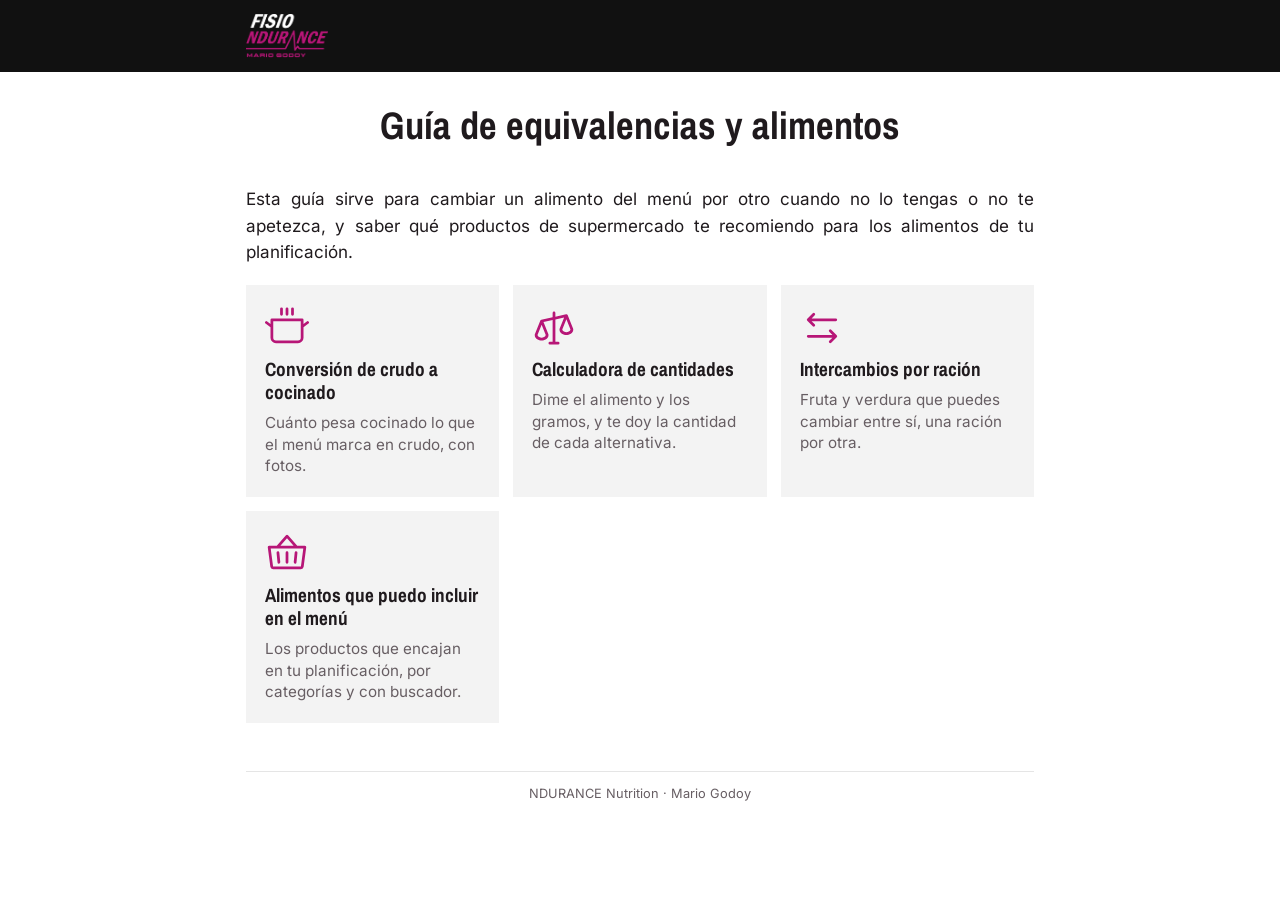
==== alimentos/index.html @ d3409ac0 "Actualiza las guias" ====
<!DOCTYPE html>
<html lang="es">
<head>
<meta charset="utf-8">
<meta name="viewport" content="width=device-width, initial-scale=1">
<meta name="robots" content="noindex, nofollow">
<title>Guía de equivalencias y alimentos | NDURANCE Nutrition</title>
<link rel="stylesheet" href="brand.css">
</head>
<body>
<header class="franja">
  <div class="franja-interior"><img src="img/wordmark-dark.png" alt="FisioNdurance, Mario Godoy"></div>
</header>
<div class="pagina">
  <section class="portada">
    <h1>Guía de equivalencias y alimentos</h1>
    
    <p class="portada-pie">NDURANCE Nutrition · Mario Godoy</p>
  </section>
  <header class="cabecera">
    <h1>Guía de equivalencias y alimentos</h1>
    
  </header>
  <main class="contenido">
<div class="preambulo"><p>Esta guía sirve para cambiar un alimento del menú por otro cuando no lo tengas o no te apetezca, y saber qué productos de supermercado te recomiendo para los alimentos de tu planificación.</p>
</div><nav class="tarjetas-secciones" aria-label="Secciones" data-secciones><button type="button" class="tarjeta-seccion" data-seccion="seccion-1" aria-pressed="false"><span class="tarjeta-icono"><svg aria-hidden="true" xmlns="http://www.w3.org/2000/svg" viewBox="0 0 256 256" fill="currentColor"><path d="M88,48V16a8,8,0,0,1,16,0V48a8,8,0,0,1-16,0Zm40,8a8,8,0,0,0,8-8V16a8,8,0,0,0-16,0V48A8,8,0,0,0,128,56Zm32,0a8,8,0,0,0,8-8V16a8,8,0,0,0-16,0V48A8,8,0,0,0,160,56Zm92.8,46.4L224,124v60a32,32,0,0,1-32,32H64a32,32,0,0,1-32-32V124L3.2,102.4a8,8,0,0,1,9.6-12.8L32,104V80a8,8,0,0,1,8-8H216a8,8,0,0,1,8,8v24l19.2-14.4a8,8,0,0,1,9.6,12.8ZM208,88H48v96a16,16,0,0,0,16,16H192a16,16,0,0,0,16-16Z"/></svg></span><span class="tarjeta-titulo">Conversión de crudo a cocinado</span><span class="tarjeta-descripcion">Cuánto pesa cocinado lo que el menú marca en crudo, con fotos.</span></button><button type="button" class="tarjeta-seccion" data-seccion="seccion-2" aria-pressed="false"><span class="tarjeta-icono"><svg aria-hidden="true" xmlns="http://www.w3.org/2000/svg" viewBox="0 0 256 256" fill="currentColor"><path d="M239.43,133l-32-80h0a8,8,0,0,0-9.16-4.84L136,62V40a8,8,0,0,0-16,0V65.58L54.26,80.19A8,8,0,0,0,48.57,85h0v.06L16.57,165a7.92,7.92,0,0,0-.57,3c0,23.31,24.54,32,40,32s40-8.69,40-32a7.92,7.92,0,0,0-.57-3L66.92,93.77,120,82V208H104a8,8,0,0,0,0,16h48a8,8,0,0,0,0-16H136V78.42L187,67.1,160.57,133a7.92,7.92,0,0,0-.57,3c0,23.31,24.54,32,40,32s40-8.69,40-32A7.92,7.92,0,0,0,239.43,133ZM56,184c-7.53,0-22.76-3.61-23.93-14.64L56,109.54l23.93,59.82C78.76,180.39,63.53,184,56,184Zm144-32c-7.53,0-22.76-3.61-23.93-14.64L200,77.54l23.93,59.82C222.76,148.39,207.53,152,200,152Z"/></svg></span><span class="tarjeta-titulo">Calculadora de cantidades</span><span class="tarjeta-descripcion">Dime el alimento y los gramos, y te doy la cantidad de cada alternativa.</span></button><button type="button" class="tarjeta-seccion" data-seccion="seccion-3" aria-pressed="false"><span class="tarjeta-icono"><svg aria-hidden="true" xmlns="http://www.w3.org/2000/svg" viewBox="0 0 256 256" fill="currentColor"><path d="M213.66,181.66l-32,32a8,8,0,0,1-11.32-11.32L188.69,184H48a8,8,0,0,1,0-16H188.69l-18.35-18.34a8,8,0,0,1,11.32-11.32l32,32A8,8,0,0,1,213.66,181.66Zm-139.32-64a8,8,0,0,0,11.32-11.32L67.31,88H208a8,8,0,0,0,0-16H67.31L85.66,53.66A8,8,0,0,0,74.34,42.34l-32,32a8,8,0,0,0,0,11.32Z"/></svg></span><span class="tarjeta-titulo">Intercambios por ración</span><span class="tarjeta-descripcion">Fruta y verdura que puedes cambiar entre sí, una ración por otra.</span></button><button type="button" class="tarjeta-seccion" data-seccion="seccion-4" aria-pressed="false"><span class="tarjeta-icono"><svg aria-hidden="true" xmlns="http://www.w3.org/2000/svg" viewBox="0 0 256 256" fill="currentColor"><path d="M136,120v56a8,8,0,0,1-16,0V120a8,8,0,0,1,16,0Zm36.84-.8-5.6,56A8,8,0,0,0,174.4,184a7.32,7.32,0,0,0,.81,0,8,8,0,0,0,7.95-7.2l5.6-56a8,8,0,0,0-15.92-1.6Zm-89.68,0a8,8,0,0,0-15.92,1.6l5.6,56a8,8,0,0,0,8,7.2,7.32,7.32,0,0,0,.81,0,8,8,0,0,0,7.16-8.76ZM239.93,89.06,224.86,202.12A16.06,16.06,0,0,1,209,216H47a16.06,16.06,0,0,1-15.86-13.88L16.07,89.06A8,8,0,0,1,24,80H68.37L122,18.73a8,8,0,0,1,12,0L187.63,80H232a8,8,0,0,1,7.93,9.06ZM89.63,80h76.74L128,36.15ZM222.86,96H33.14L47,200H209Z"/></svg></span><span class="tarjeta-titulo">Alimentos que puedo incluir en el menú</span><span class="tarjeta-descripcion">Los productos que encajan en tu planificación, por categorías y con buscador.</span></button></nav><section class="seccion" id="seccion-1"><h2>Conversión de crudo a cocinado</h2>
<p>Las cantidades que aparecen en tu planificación son en crudo salvo que se indique lo contrario. Si pesas el alimento ya cocinado, multiplica por el factor correspondiente.</p>
<div class="conversion"><article class="conversion-card"><h3>Arroz</h3><div class="conversion-fila"><figure><img src="img/conv-arroz-crudo.png" alt="Arroz en crudo" loading="lazy"><figcaption>En crudo<strong>100 g</strong></figcaption></figure><span class="conversion-factor">x 3</span><figure><img src="img/conv-arroz-cocinado.png" alt="Arroz cocinado" loading="lazy"><figcaption>Cocinado<strong>300 g</strong></figcaption></figure></div></article><article class="conversion-card"><h3>Pasta</h3><div class="conversion-fila"><figure><img src="img/conv-pasta-crudo.png" alt="Pasta en crudo" loading="lazy"><figcaption>En crudo<strong>100 g</strong></figcaption></figure><span class="conversion-factor">x 2,5</span><figure><img src="img/conv-pasta-cocinado.png" alt="Pasta cocinado" loading="lazy"><figcaption>Cocinado<strong>250 g</strong></figcaption></figure></div></article><article class="conversion-card"><h3>Patatas</h3><div class="conversion-fila"><figure><img src="img/conv-patatas-crudo.png" alt="Patatas en crudo" loading="lazy"><figcaption>En crudo<strong>100 g</strong></figcaption></figure><span class="conversion-factor">x 1</span><figure><img src="img/conv-patatas-cocinado.png" alt="Patatas cocinado" loading="lazy"><figcaption>Cocinado<strong>100 g</strong></figcaption></figure></div></article><article class="conversion-card"><h3>Carne</h3><div class="conversion-fila"><figure><img src="img/conv-carne-crudo.png" alt="Carne en crudo" loading="lazy"><figcaption>En crudo<strong>100 g</strong></figcaption></figure><span class="conversion-factor">x 0,8</span><figure><img src="img/conv-carne-cocinado.png" alt="Carne cocinado" loading="lazy"><figcaption>Cocinado<strong>80 g</strong></figcaption></figure></div></article><article class="conversion-card"><h3>Legumbres</h3><div class="conversion-fila"><figure><img src="img/conv-legumbres-crudo.png" alt="Legumbres en crudo" loading="lazy"><figcaption>En crudo<strong>100 g</strong></figcaption></figure><span class="conversion-factor">x 3</span><figure><img src="img/conv-legumbres-cocinado.png" alt="Legumbres cocinado" loading="lazy"><figcaption>Cocinado<strong>300 g</strong></figcaption></figure></div></article><article class="conversion-card"><h3>Pescado</h3><div class="conversion-fila"><figure><img src="img/conv-pescado-crudo.png" alt="Pescado en crudo" loading="lazy"><figcaption>En crudo<strong>100 g</strong></figcaption></figure><span class="conversion-factor">x 0,85</span><figure><img src="img/conv-pescado-cocinado.png" alt="Pescado cocinado" loading="lazy"><figcaption>Cocinado<strong>85 g</strong></figcaption></figure></div></article></div>
<h3>Formatos de arroz que ya vienen medidos</h3>
<div class="productos">
<figure class="producto"><img class="producto-foto" src="img/image96.png" alt="Tortitas de arroz o maíz"><figcaption>4 tortitas de arroz o maíz = 30 g de arroz</figcaption></figure>
<figure class="producto"><img class="producto-foto" src="img/image21.png" alt="Vasito de arroz precocido"><figcaption>1 vasito = 55 g de arroz en seco</figcaption></figure>
<figure class="producto"><img class="producto-foto" src="img/image83.png" alt="Sobre de arroz"><figcaption>1 sobre = 60 g de arroz en seco</figcaption></figure>
</div>

<p class="volver"><a href="#" data-volver>Volver al inicio</a></p></section><section class="seccion" id="seccion-2"><h2>Calculadora de cantidades</h2>
<p>Si no te apetece o no tienes algún alimento de una comida de tu plan, aquí puedes intercambiarlo por otra opción. Debes poner ese alimento y sus gramos. Te saldrá cuánto necesitas de cada alternativa para que aporte lo mismo.</p>
<p class="solo-pantalla">Escribe el alimento que marca tu menú y elígelo de la lista.</p>

<div class="equivalencias solo-pantalla" data-equivalencias><noscript>La calculadora necesita JavaScript activado en el navegador.</noscript></div>
<p class="solo-impresion">La calculadora solo funciona en la versión web de esta guía.</p>

<p class="volver"><a href="#" data-volver>Volver al inicio</a></p></section><section class="seccion" id="seccion-3"><h2>Intercambios por ración</h2>
<p>Si en tu planificación aparece fruta o verdura, puedes cambiarla por cualquier otra de su lista, ración por ración, la misma cantidad.</p>
<div class="banda">Frutas</div>

<p>Prioriza variedad y fruta de temporada.</p>
<ul class="etiquetas"><li>Manzana</li><li>Pera</li><li>Naranja</li><li>Mandarina</li><li>Plátano</li><li>Kiwi</li><li>Melocotón</li><li>Nectarina</li><li>Ciruelas</li><li>Fresas</li><li>Arándanos</li><li>Frambuesas</li><li>Moras</li><li>Cerezas</li><li>Uvas</li><li>Sandía</li><li>Melón</li><li>Piña</li><li>Mango</li><li>Papaya</li><li>Higos frescos</li><li>Granada</li><li>Caqui</li><li>Guayaba</li><li>Frutos rojos</li><li>Arándanos</li><li>Frambuesas</li><li>Moras</li></ul>
<div class="banda">Verduras y hortalizas</div>

<p>Valen frescas o congeladas.</p>
<ul class="etiquetas"><li>Espinacas</li><li>Acelgas</li><li>Brócoli</li><li>Coliflor</li><li>Judías verdes</li><li>Calabacín</li><li>Berenjena</li><li>Pimiento rojo</li><li>Pimiento verde</li><li>Tomate</li><li>Cebolla</li><li>Zanahoria</li><li>Espárragos</li><li>Alcachofas</li><li>Champiñones</li><li>Setas</li><li>Pepino</li><li>Lechuga</li><li>Rúcula</li><li>Canónigos</li><li>Col o repollo</li><li>Puerro</li><li>Apio</li><li>Remolacha</li></ul>
<p class="volver"><a href="#" data-volver>Volver al inicio</a></p></section><section class="seccion" id="seccion-4"><h2>Alimentos que puedo incluir en el menú</h2>
<nav class="indice" aria-label="Categorias"><a href="#cat-cereales-pasta-y-tuberculos">Cereales, pasta y tubérculos</a><a href="#cat-legumbres-y-proteina-vegetal">Legumbres y proteína vegetal</a><a href="#cat-carnes-y-embutidos">Carnes y embutidos</a><a href="#cat-pescados-y-mariscos">Pescados y mariscos</a><a href="#cat-huevos">Huevos</a><a href="#cat-lacteos-y-bebidas-vegetales">Lácteos y bebidas vegetales</a><a href="#cat-frutos-secos-semillas-y-cremas">Frutos secos, semillas y cremas</a><a href="#cat-frutas">Frutas</a><a href="#cat-verduras">Verduras</a><a href="#cat-azucares-y-mermeladas">Azúcares y mermeladas</a><a href="#cat-buenos-procesados">Buenos procesados</a><a href="#cat-condimentos-salsas-y-alinos">Condimentos, salsas y aliños</a></nav><div class="ir-categoria solo-pantalla" data-ir-categoria><label for="ir-categoria">Ir a categoría</label><div class="ir-categoria-campo"><select id="ir-categoria"><option value="">Elige una categoría</option><option value="cat-cereales-pasta-y-tuberculos">Cereales, pasta y tubérculos</option><option value="cat-legumbres-y-proteina-vegetal">Legumbres y proteína vegetal</option><option value="cat-carnes-y-embutidos">Carnes y embutidos</option><option value="cat-pescados-y-mariscos">Pescados y mariscos</option><option value="cat-huevos">Huevos</option><option value="cat-lacteos-y-bebidas-vegetales">Lácteos y bebidas vegetales</option><option value="cat-frutos-secos-semillas-y-cremas">Frutos secos, semillas y cremas</option><option value="cat-frutas">Frutas</option><option value="cat-verduras">Verduras</option><option value="cat-azucares-y-mermeladas">Azúcares y mermeladas</option><option value="cat-buenos-procesados">Buenos procesados</option><option value="cat-condimentos-salsas-y-alinos">Condimentos, salsas y aliños</option></select></div></div><div class="buscador solo-pantalla"><label for="busqueda">Busca un alimento</label><input id="busqueda" type="search" placeholder="Escribe un nombre: arroz, yogur, atún..." autocomplete="off" data-buscador><p class="buscador-estado" data-buscador-estado></p></div><section class="categoria" id="cat-cereales-pasta-y-tuberculos" data-categoria="Cereales, pasta y tubérculos"><div class="banda">Cereales, pasta y tubérculos</div><h3>Pasta y arroz</h3><div class="productos"><figure class="producto" data-aparicion="GUIA-0017"><img class="producto-foto" src="img/DOC-4E842494D27E.jpg" alt="Macarrones" loading="lazy"><img class="producto-super" src="img/logo-mercadona.png" alt="Mercadona"><figcaption>Macarrones</figcaption></figure><figure class="producto" data-aparicion="GUIA-0018"><img class="producto-foto" src="img/DOC-2A1717EB488A.jpg" alt="Macarrones Integrales" loading="lazy"><img class="producto-super" src="img/logo-mercadona.png" alt="Mercadona"><figcaption>Macarrones Integrales</figcaption></figure><figure class="producto" data-aparicion="GUIA-0019"><img class="producto-foto" src="img/DOC-BD45858CD998.jpg" alt="Spaghettis" loading="lazy"><img class="producto-super" src="img/logo-mercadona.png" alt="Mercadona"><figcaption>Spaghettis</figcaption></figure><figure class="producto" data-aparicion="GUIA-0020"><img class="producto-foto" src="img/DOC-C858B0ACD57C.jpg" alt="Spaghettis Integrales" loading="lazy"><img class="producto-super" src="img/logo-mercadona.png" alt="Mercadona"><figcaption>Spaghettis Integrales</figcaption></figure><figure class="producto" data-aparicion="GUIA-0021"><img class="producto-foto" src="img/GUIA-0021.jpg" alt="Hélices espirales vegetales Hacendado" loading="lazy"><img class="producto-super" src="img/logo-mercadona.png" alt="Mercadona"><figcaption>Hélices espirales vegetales Hacendado</figcaption></figure><figure class="producto" data-aparicion="GUIA-0022"><img class="producto-foto" src="img/DOC-64D829AE76DA.jpg" alt="Pasta Sin Gluten" loading="lazy"><img class="producto-super" src="img/logo-mercadona.png" alt="Mercadona"><figcaption>Pasta Sin Gluten</figcaption></figure><figure class="producto" data-aparicion="GUIA-0023"><img class="producto-foto" src="img/DOC-47EA1586D75F.jpg" alt="Noodles Arroz" loading="lazy"><img class="producto-super" src="img/logo-mercadona.png" alt="Mercadona"><figcaption>Noodles Arroz</figcaption></figure><figure class="producto" data-aparicion="GUIA-0024"><img class="producto-foto" src="img/DOC-89CE553E713E.jpg" alt="Vasito Arroz Integral" loading="lazy"><img class="producto-super" src="img/logo-mercadona.png" alt="Mercadona"><figcaption>Vasito Arroz Integral</figcaption></figure><figure class="producto" data-aparicion="GUIA-0025"><img class="producto-foto" src="img/DOC-B640AF04BD67.jpg" alt="Arroz Basmati" loading="lazy"><img class="producto-super" src="img/logo-mercadona.png" alt="Mercadona"><figcaption>Arroz Basmati</figcaption></figure><figure class="producto" data-aparicion="GUIA-0026"><img class="producto-foto" src="img/DOC-4EF7A4563F08.jpg" alt="Vasito Arroz Basmati" loading="lazy"><img class="producto-super" src="img/logo-mercadona.png" alt="Mercadona"><figcaption>Vasito Arroz Basmati</figcaption></figure><figure class="producto" data-aparicion="GUIA-0176"><img class="producto-foto" src="img/INT-0191.jpg" alt="Tallarines" loading="lazy"><img class="producto-super" src="img/logo-lidl.png" alt="Lidl"><figcaption>Tallarines</figcaption></figure><figure class="producto" data-aparicion="GUIA-0189"><img class="producto-foto" src="img/INT-0204.jpg" alt="Arroz para microondas ultracongelado" loading="lazy"><img class="producto-super" src="img/logo-mercadona.png" alt="Mercadona"><figcaption>Arroz para microondas ultracongelado</figcaption></figure></div><h3>Otros granos</h3><div class="productos"><figure class="producto" data-aparicion="GUIA-0027"><img class="producto-foto" src="img/image75.png" alt="Quinoa" loading="lazy"><img class="producto-super" src="img/logo-mercadona.png" alt="Mercadona"><figcaption>Quinoa</figcaption></figure><figure class="producto" data-aparicion="GUIA-0028"><img class="producto-foto" src="img/DOC-50EA90D1AE7C.jpg" alt="Cous Cous" loading="lazy"><img class="producto-super" src="img/logo-mercadona.png" alt="Mercadona"><figcaption>Cous Cous</figcaption></figure><figure class="producto" data-aparicion="GUIA-0029"><img class="producto-foto" src="img/DOC-0BA5BCA59809.jpg" alt="Vasito Quinoa" loading="lazy"><img class="producto-super" src="img/logo-mercadona.png" alt="Mercadona"><figcaption>Vasito Quinoa</figcaption></figure></div><h3>Pan, tortitas y masas</h3><div class="productos"><figure class="producto" data-aparicion="GUIA-0009"><img class="producto-foto" src="img/DOC-E5534CED980E.jpg" alt="Pan de Fibra y Sésamo" loading="lazy"><img class="producto-super" src="img/logo-mercadona.png" alt="Mercadona"><figcaption>Pan de Fibra y Sésamo</figcaption></figure><figure class="producto" data-aparicion="GUIA-0010"><img class="producto-foto" src="img/DOC-A440D565698A.jpg" alt="Pan Burguer 100%" loading="lazy"><img class="producto-super" src="img/logo-mercadona.png" alt="Mercadona"><figcaption>Pan Burguer 100%</figcaption></figure><figure class="producto" data-aparicion="GUIA-0011"><img class="producto-foto" src="img/DOC-63AF6B333C9B.jpg" alt="Pan de Molde Trigo Espelta 100%" loading="lazy"><img class="producto-super" src="img/logo-mercadona.png" alt="Mercadona"><figcaption>Pan de Molde Trigo Espelta 100%</figcaption></figure><figure class="producto" data-aparicion="GUIA-0012"><img class="producto-foto" src="img/DOC-87EBFA906F2B.jpg" alt="Tortillas Avena" loading="lazy"><img class="producto-super" src="img/logo-mercadona.png" alt="Mercadona"><figcaption>Tortillas Avena</figcaption></figure><figure class="producto" data-aparicion="GUIA-0013"><img class="producto-foto" src="img/INT-0011.jpg" alt="Tortitas de Arroz" loading="lazy"><img class="producto-super" src="img/logo-mercadona.png" alt="Mercadona"><figcaption>Tortitas de Arroz</figcaption></figure><figure class="producto" data-aparicion="GUIA-0014"><img class="producto-foto" src="img/INT-0012.jpg" alt="Tortitas de Maíz" loading="lazy"><img class="producto-super" src="img/logo-mercadona.png" alt="Mercadona"><figcaption>Tortitas de Maíz</figcaption></figure><figure class="producto" data-aparicion="GUIA-0015"><img class="producto-foto" src="img/DOC-E12204C88AB9.jpg" alt="Tortitas Legumbres" loading="lazy"><img class="producto-super" src="img/logo-mercadona.png" alt="Mercadona"><figcaption>Tortitas Legumbres</figcaption></figure><figure class="producto" data-aparicion="GUIA-0016"><img class="producto-foto" src="img/DOC-29FEA65ECC6E.jpg" alt="Tortillas Trigo Integrales" loading="lazy"><img class="producto-super" src="img/logo-mercadona.png" alt="Mercadona"><figcaption>Tortillas Trigo Integrales</figcaption></figure><figure class="producto" data-aparicion="GUIA-0030"><img class="producto-foto" src="img/DOC-F25E2CCCF367.jpg" alt="Base Pizza SIN Gluten" loading="lazy"><img class="producto-super" src="img/logo-mercadona.png" alt="Mercadona"><figcaption>Base Pizza SIN Gluten</figcaption></figure><figure class="producto" data-aparicion="GUIA-0031"><img class="producto-foto" src="img/image74.png" alt="Base Pizza Refrigerada" loading="lazy"><img class="producto-super" src="img/logo-mercadona.png" alt="Mercadona"><figcaption>Base Pizza Refrigerada</figcaption></figure><figure class="producto" data-aparicion="GUIA-0032"><img class="producto-foto" src="img/DOC-62B533471D7D.jpg" alt="Base Pizza Congelada" loading="lazy"><img class="producto-super" src="img/logo-mercadona.png" alt="Mercadona"><figcaption>Base Pizza Congelada</figcaption></figure></div><h3>Cereales de desayuno</h3><div class="productos"><figure class="producto" data-aparicion="GUIA-0001"><img class="producto-foto" src="img/DOC-87E35F5158FC.jpg" alt="Corn Flakes 0%" loading="lazy"><img class="producto-super" src="img/logo-mercadona.png" alt="Mercadona"><figcaption>Corn Flakes 0%</figcaption></figure><figure class="producto" data-aparicion="GUIA-0002"><img class="producto-foto" src="img/INT-0089.jpg" alt="Cereal Mix 0%" loading="lazy"><img class="producto-super" src="img/logo-mercadona.png" alt="Mercadona"><figcaption>Cereal Mix 0%</figcaption></figure><figure class="producto" data-aparicion="GUIA-0003"><img class="producto-foto" src="img/INT-0090.jpg" alt="Avena Crunchy" loading="lazy"><img class="producto-super" src="img/logo-mercadona.png" alt="Mercadona"><figcaption>Avena Crunchy</figcaption></figure><figure class="producto" data-aparicion="GUIA-0004"><img class="producto-foto" src="img/DOC-609B54120698.jpg" alt="Copos de Espelta" loading="lazy"><img class="producto-super" src="img/logo-mercadona.png" alt="Mercadona"><figcaption>Copos de Espelta</figcaption></figure><figure class="producto" data-aparicion="GUIA-0005"><img class="producto-foto" src="img/DOC-04864F6C83D2.jpg" alt="Copos de Trigo 0%" loading="lazy"><img class="producto-super" src="img/logo-mercadona.png" alt="Mercadona"><figcaption>Copos de Trigo 0%</figcaption></figure><figure class="producto" data-aparicion="GUIA-0006"><img class="producto-foto" src="img/DOC-2FA1D2306D53.jpg" alt="Muesli" loading="lazy"><img class="producto-super" src="img/logo-mercadona.png" alt="Mercadona"><figcaption>Muesli</figcaption></figure><figure class="producto" data-aparicion="GUIA-0007"><img class="producto-foto" src="img/DOC-BE544B791EC4.jpg" alt="Avena Crunchy Choco" loading="lazy"><img class="producto-super" src="img/logo-mercadona.png" alt="Mercadona"><figcaption>Avena Crunchy Choco</figcaption></figure><figure class="producto" data-aparicion="GUIA-0008"><img class="producto-foto" src="img/DOC-F1DFB2B8B301.jpg" alt="Copos de Avena" loading="lazy"><img class="producto-super" src="img/logo-mercadona.png" alt="Mercadona"><figcaption>Copos de Avena</figcaption></figure></div><h3>Tubérculos</h3><div class="productos"><figure class="producto" data-aparicion="GUIA-0033"><img class="producto-foto" src="img/INT-0100.jpg" alt="Gnocchi" loading="lazy"><img class="producto-super" src="img/logo-mercadona.png" alt="Mercadona"><figcaption>Gnocchi</figcaption></figure><figure class="producto" data-aparicion="GUIA-0034"><img class="producto-foto" src="img/DOC-8E483BE35A97.jpg" alt="Patata Microondas" loading="lazy"><img class="producto-super" src="img/logo-mercadona.png" alt="Mercadona"><figcaption>Patata Microondas</figcaption></figure><figure class="producto" data-aparicion="GUIA-0035"><img class="producto-foto" src="img/DOC-F4CAFF5C2E17.jpg" alt="Batata Microondas" loading="lazy"><img class="producto-super" src="img/logo-mercadona.png" alt="Mercadona"><figcaption>Batata Microondas</figcaption></figure><figure class="producto" data-aparicion="GUIA-0036"><img class="producto-foto" src="img/DOC-566AB3C087DE.jpg" alt="Patata Bote Cocida" loading="lazy"><img class="producto-super" src="img/logo-mercadona.png" alt="Mercadona"><figcaption>Patata Bote Cocida</figcaption></figure><figure class="producto" data-aparicion="GUIA-0037"><img class="producto-foto" src="img/INT-0111.jpg" alt="Puré de Patatas" loading="lazy"><img class="producto-super" src="img/logo-mercadona.png" alt="Mercadona"><figcaption>Puré de Patatas</figcaption></figure><figure class="producto" data-aparicion="GUIA-0038"><img class="producto-foto" src="img/DOC-3742F528882A.jpg" alt="Gnocchi con Queso" loading="lazy"><img class="producto-super" src="img/logo-mercadona.png" alt="Mercadona"><figcaption>Gnocchi con Queso</figcaption></figure></div></section><section class="categoria" id="cat-legumbres-y-proteina-vegetal" data-categoria="Legumbres y proteína vegetal"><div class="banda">Legumbres y proteína vegetal</div><h3>Legumbres</h3><div class="productos"><figure class="producto" data-aparicion="GUIA-0039"><img class="producto-foto" src="img/INT-0115.jpg" alt="Lenteja pardina cocida" loading="lazy"><img class="producto-super" src="img/logo-mercadona.png" alt="Mercadona"><figcaption>Lenteja pardina cocida</figcaption></figure><figure class="producto" data-aparicion="GUIA-0040"><img class="producto-foto" src="img/INT-0116.jpg" alt="Garbanzos cocidos" loading="lazy"><img class="producto-super" src="img/logo-mercadona.png" alt="Mercadona"><figcaption>Garbanzos cocidos</figcaption></figure><figure class="producto" data-aparicion="GUIA-0041"><img class="producto-foto" src="img/INT-0117.jpg" alt="Alubia blanca cocida" loading="lazy"><img class="producto-super" src="img/logo-mercadona.png" alt="Mercadona"><figcaption>Alubia blanca cocida</figcaption></figure><figure class="producto" data-aparicion="GUIA-0042"><img class="producto-foto" src="img/DOC-5C051C85DF8F.jpg" alt="Alubia roja cocida" loading="lazy"><img class="producto-super" src="img/logo-mercadona.png" alt="Mercadona"><figcaption>Alubia roja cocida</figcaption></figure><figure class="producto" data-aparicion="GUIA-0043"><img class="producto-foto" src="img/DOC-CE393DE3705F.jpg" alt="Fusilli de lenteja roja" loading="lazy"><img class="producto-super" src="img/logo-mercadona.png" alt="Mercadona"><figcaption>Fusilli de lenteja roja</figcaption></figure><figure class="producto" data-aparicion="GUIA-0044"><img class="producto-foto" src="img/INT-0018.jpg" alt="Guisantes cocidos" loading="lazy"><img class="producto-super" src="img/logo-mercadona.png" alt="Mercadona"><figcaption>Guisantes cocidos</figcaption></figure><figure class="producto" data-aparicion="GUIA-0045"><img class="producto-foto" src="img/INT-0017.jpg" alt="Habas" loading="lazy"><img class="producto-super" src="img/logo-mercadona.png" alt="Mercadona"><figcaption>Habas</figcaption></figure><figure class="producto" data-aparicion="GUIA-0050"><img class="producto-foto" src="img/INT-0129.jpg" alt="Edamame" loading="lazy"><img class="producto-super" src="img/logo-mercadona.png" alt="Mercadona"><figcaption>Edamame</figcaption></figure></div><h3>Proteína vegetal</h3><div class="productos"><figure class="producto" data-aparicion="GUIA-0046"><img class="producto-foto" src="img/INT-0119.jpg" alt="Soja texturizada" loading="lazy"><img class="producto-super" src="img/logo-mercadona.png" alt="Mercadona"><figcaption>Soja texturizada</figcaption></figure><figure class="producto" data-aparicion="GUIA-0047"><img class="producto-foto" src="img/INT-0105.jpg" alt="Proteína texturizada de guisante" loading="lazy"><img class="producto-super" src="img/logo-carrefour.png" alt="Carrefour"><figcaption>Proteína texturizada de guisante</figcaption></figure><figure class="producto" data-aparicion="GUIA-0048"><img class="producto-foto" src="img/INT-0120.jpg" alt="Tofu firme" loading="lazy"><img class="producto-super" src="img/logo-mercadona.png" alt="Mercadona"><figcaption>Tofu firme</figcaption></figure><figure class="producto" data-aparicion="GUIA-0049"><img class="producto-foto" src="img/INT-0121.jpg" alt="Heura (bocados originales)" loading="lazy"><img class="producto-super" src="img/logo-carrefour.png" alt="Carrefour"><figcaption>Heura (bocados originales)</figcaption></figure></div></section><section class="categoria" id="cat-carnes-y-embutidos" data-categoria="Carnes y embutidos"><div class="banda">Carnes y embutidos</div><h3>Carnes</h3><div class="productos"><figure class="producto" data-aparicion="GUIA-0099"><img class="producto-foto" src="img/INT-0033.jpg" alt="Pechuga de Pollo" loading="lazy"><img class="producto-super" src="img/logo-mercadona.png" alt="Mercadona"><figcaption>Pechuga de Pollo</figcaption></figure><figure class="producto" data-aparicion="GUIA-0100"><img class="producto-foto" src="img/INT-0035.jpg" alt="Pechuga de Pavo" loading="lazy"><img class="producto-super" src="img/logo-mercadona.png" alt="Mercadona"><figcaption>Pechuga de Pavo</figcaption></figure><figure class="producto" data-aparicion="GUIA-0101"><img class="producto-foto" src="img/DOC-31B7DD8D8DE9.jpg" alt="Hamburguesa Pollo Gruesa" loading="lazy"><img class="producto-super" src="img/logo-mercadona.png" alt="Mercadona"><figcaption>Hamburguesa Pollo Gruesa</figcaption></figure><figure class="producto" data-aparicion="GUIA-0102"><img class="producto-foto" src="img/DOC-6DBEFF6508E8.jpg" alt="Hamburguesa Ternera" loading="lazy"><img class="producto-super" src="img/logo-mercadona.png" alt="Mercadona"><figcaption>Hamburguesa Ternera</figcaption></figure><figure class="producto" data-aparicion="GUIA-0103"><img class="producto-foto" src="img/DOC-442E7D979EFC.jpg" alt="Filetes Ternera" loading="lazy"><img class="producto-super" src="img/logo-lidl.png" alt="Lidl"><figcaption>Filetes Ternera</figcaption></figure><figure class="producto" data-aparicion="GUIA-0104"><img class="producto-foto" src="img/DOC-D72533E2EBBA.jpg" alt="Filetes Cerdo" loading="lazy"><img class="producto-super" src="img/logo-mercadona.png" alt="Mercadona"><figcaption>Filetes Cerdo</figcaption></figure><figure class="producto" data-aparicion="GUIA-0105"><img class="producto-foto" src="img/DOC-002D5DA2DA0E.jpg" alt="Contramuslo Pollo sin Piel" loading="lazy"><img class="producto-super" src="img/logo-mercadona.png" alt="Mercadona"><figcaption>Contramuslo Pollo sin Piel</figcaption></figure><figure class="producto" data-aparicion="GUIA-0106"><img class="producto-foto" src="img/DOC-C71A31E72344.jpg" alt="Hamburguesa Cordero" loading="lazy"><img class="producto-super" src="img/logo-mercadona.png" alt="Mercadona"><figcaption>Hamburguesa Cordero</figcaption></figure><figure class="producto" data-aparicion="GUIA-0167"><img class="producto-foto" src="img/SUP-LID-11138352.jpg" alt="Pechuga entera de pollo" loading="lazy"><img class="producto-super" src="img/logo-lidl.png" alt="Lidl"><figcaption>Pechuga entera de pollo</figcaption></figure><figure class="producto" data-aparicion="GUIA-0177"><img class="producto-foto" src="img/INT-0192.jpg" alt="Pechuga de pollo fileteada" loading="lazy"><img class="producto-super" src="img/logo-lidl.png" alt="Lidl"><figcaption>Pechuga de pollo fileteada</figcaption></figure></div><h3>Embutidos y fiambres</h3><div class="productos"><figure class="producto" data-aparicion="GUIA-0107"><img class="producto-foto" src="img/INT-0159.jpg" alt="Tiras de Pollo" loading="lazy"><img class="producto-super" src="img/logo-mercadona.png" alt="Mercadona"><figcaption>Tiras de Pollo</figcaption></figure><figure class="producto" data-aparicion="GUIA-0108"><img class="producto-foto" src="img/DOC-9CC7FF87FFF8.jpg" alt="Fiambre Pollo +90%" loading="lazy"><img class="producto-super" src="img/logo-mercadona.png" alt="Mercadona"><figcaption>Fiambre Pollo +90%</figcaption></figure><figure class="producto" data-aparicion="GUIA-0109"><img class="producto-foto" src="img/image26.png" alt="Fiambre Pavo +90%" loading="lazy"><img class="producto-super" src="img/logo-mercadona.png" alt="Mercadona"><figcaption>Fiambre Pavo +90%</figcaption></figure><figure class="producto" data-aparicion="GUIA-0110"><img class="producto-foto" src="img/DOC-BA1A8B1569C6.jpg" alt="Jamón Serrano" loading="lazy"><img class="producto-super" src="img/logo-mercadona.png" alt="Mercadona"><figcaption>Jamón Serrano</figcaption></figure><figure class="producto" data-aparicion="GUIA-0111"><img class="producto-foto" src="img/DOC-B6A1452966B5.jpg" alt="Lomo Embuchado" loading="lazy"><img class="producto-super" src="img/logo-mercadona.png" alt="Mercadona"><figcaption>Lomo Embuchado</figcaption></figure><figure class="producto" data-aparicion="GUIA-0112"><img class="producto-foto" src="img/DOC-D67AC12B15D8.jpg" alt="Lomo Asado" loading="lazy"><img class="producto-super" src="img/logo-mercadona.png" alt="Mercadona"><figcaption>Lomo Asado</figcaption></figure><figure class="producto" data-aparicion="GUIA-0113"><img class="producto-foto" src="img/DOC-F44C34E39A4A.jpg" alt="Jamón Cocido +90%" loading="lazy"><img class="producto-super" src="img/logo-mercadona.png" alt="Mercadona"><figcaption>Jamón Cocido +90%</figcaption></figure><figure class="producto" data-aparicion="GUIA-0114"><img class="producto-foto" src="img/INT-0155.jpg" alt="Lomo de Pavo" loading="lazy"><img class="producto-super" src="img/logo-mercadona.png" alt="Mercadona"><figcaption>Lomo de Pavo</figcaption></figure></div></section><section class="categoria" id="cat-pescados-y-mariscos" data-categoria="Pescados y mariscos"><div class="banda">Pescados y mariscos</div><h3>Frescos, ahumados y congelados</h3><div class="productos"><figure class="producto" data-aparicion="GUIA-0115"><img class="producto-foto" src="img/DOC-D582340AB750.jpg" alt="Salmón fresco" loading="lazy"><img class="producto-super" src="img/logo-mercadona.png" alt="Mercadona"><figcaption>Salmón fresco</figcaption></figure><figure class="producto" data-aparicion="GUIA-0121"><img class="producto-foto" src="img/INT-0165.jpg" alt="Merluza ultracongelada" loading="lazy"><img class="producto-super" src="img/logo-mercadona.png" alt="Mercadona"><figcaption>Merluza ultracongelada</figcaption></figure><figure class="producto" data-aparicion="GUIA-0122"><img class="producto-foto" src="img/DOC-CBAB98ADC68C.jpg" alt="Bacalao ultracongelado" loading="lazy"><img class="producto-super" src="img/logo-mercadona.png" alt="Mercadona"><figcaption>Bacalao ultracongelado</figcaption></figure><figure class="producto" data-aparicion="GUIA-0163"><img class="producto-foto" src="img/DOC-45241662C809.jpg" alt="Salmón ahumado o marinado" loading="lazy"><img class="producto-super" src="img/logo-mercadona.png" alt="Mercadona"><figcaption>Salmón ahumado o marinado</figcaption></figure><figure class="producto" data-aparicion="GUIA-0169"><img class="producto-foto" src="img/INT-0184.jpg" alt="Filetes de merluza argentina" loading="lazy"><img class="producto-super" src="img/logo-lidl.png" alt="Lidl"><figcaption>Filetes de merluza argentina</figcaption></figure><figure class="producto" data-aparicion="GUIA-0170"><img class="producto-foto" src="img/INT-0185.jpg" alt="Pulpo entero cocido" loading="lazy"><img class="producto-super" src="img/logo-lidl.png" alt="Lidl"><figcaption>Pulpo entero cocido</figcaption></figure><figure class="producto" data-aparicion="GUIA-0171"><img class="producto-foto" src="img/INT-0186.jpg" alt="Calamar patagónico" loading="lazy"><img class="producto-super" src="img/logo-lidl.png" alt="Lidl"><figcaption>Calamar patagónico</figcaption></figure><figure class="producto" data-aparicion="GUIA-0178"><img class="producto-foto" src="img/INT-0193.jpg" alt="Pata de pulpo cocido" loading="lazy"><img class="producto-super" src="img/logo-mercadona.png" alt="Mercadona"><figcaption>Pata de pulpo cocido</figcaption></figure></div><h3>Conservas</h3><div class="productos"><figure class="producto" data-aparicion="GUIA-0116"><img class="producto-foto" src="img/INT-0161.jpg" alt="Atún claro al natural" loading="lazy"><img class="producto-super" src="img/logo-mercadona.png" alt="Mercadona"><figcaption>Atún claro al natural</figcaption></figure><figure class="producto" data-aparicion="GUIA-0117"><img class="producto-foto" src="img/DOC-D4D5000ED461.jpg" alt="Atún en aceite de oliva" loading="lazy"><img class="producto-super" src="img/logo-mercadona.png" alt="Mercadona"><figcaption>Atún en aceite de oliva</figcaption></figure><figure class="producto" data-aparicion="GUIA-0118"><img class="producto-foto" src="img/DOC-07312D325400.jpg" alt="Filetes de melva con pimiento" loading="lazy"><img class="producto-super" src="img/logo-mercadona.png" alt="Mercadona"><figcaption>Filetes de melva con pimiento</figcaption></figure><figure class="producto" data-aparicion="GUIA-0119"><img class="producto-foto" src="img/INT-0163.jpg" alt="Mejillones al natural" loading="lazy"><img class="producto-super" src="img/logo-mercadona.png" alt="Mercadona"><figcaption>Mejillones al natural</figcaption></figure><figure class="producto" data-aparicion="GUIA-0120"><img class="producto-foto" src="img/INT-0164.jpg" alt="Berberechos al natural" loading="lazy"><img class="producto-super" src="img/logo-mercadona.png" alt="Mercadona"><figcaption>Berberechos al natural</figcaption></figure><figure class="producto" data-aparicion="GUIA-0123"><img class="producto-foto" src="img/INT-0166.jpg" alt="Sardinas en aceite de oliva" loading="lazy"><img class="producto-super" src="img/logo-mercadona.png" alt="Mercadona"><figcaption>Sardinas en aceite de oliva</figcaption></figure><figure class="producto" data-aparicion="GUIA-0124"><img class="producto-foto" src="img/INT-0167.jpg" alt="Caballa del sur en aceite de oliva" loading="lazy"><img class="producto-super" src="img/logo-mercadona.png" alt="Mercadona"><figcaption>Caballa del sur en aceite de oliva</figcaption></figure><figure class="producto" data-aparicion="GUIA-0172"><img class="producto-foto" src="img/INT-0187.jpg" alt="Berberechos al natural" loading="lazy"><img class="producto-super" src="img/logo-lidl.png" alt="Lidl"><figcaption>Berberechos al natural</figcaption></figure><figure class="producto" data-aparicion="GUIA-0184"><img class="producto-foto" src="img/INT-0199.jpg" alt="Atún listado al natural" loading="lazy"><img class="producto-super" src="img/logo-mercadona.png" alt="Mercadona"><figcaption>Atún listado al natural</figcaption></figure></div></section><section class="categoria" id="cat-huevos" data-categoria="Huevos"><div class="banda">Huevos</div><div class="productos"><figure class="producto" data-aparicion="GUIA-0125"><img class="producto-foto" src="img/DOC-3DB96D52D2DB.jpg" alt="Huevos enteros" loading="lazy"><img class="producto-super" src="img/logo-mercadona.png" alt="Mercadona"><figcaption>Huevos enteros</figcaption></figure><figure class="producto" data-aparicion="GUIA-0126"><img class="producto-foto" src="img/INT-0168.jpg" alt="Claras de huevo" loading="lazy"><img class="producto-super" src="img/logo-mercadona.png" alt="Mercadona"><figcaption>Claras de huevo</figcaption></figure><figure class="producto" data-aparicion="GUIA-0127"><img class="producto-foto" src="img/DOC-124A805C7E45.jpg" alt="Huevos cocidos" loading="lazy"><img class="producto-super" src="img/logo-mercadona.png" alt="Mercadona"><figcaption>Huevos cocidos</figcaption></figure></div></section><section class="categoria" id="cat-lacteos-y-bebidas-vegetales" data-categoria="Lácteos y bebidas vegetales"><div class="banda">Lácteos y bebidas vegetales</div><h3>Yogures y postres</h3><div class="productos"><figure class="producto" data-aparicion="GUIA-0062"><img class="producto-foto" src="img/INT-0137.jpg" alt="Queso fresco batido 0%" loading="lazy"><img class="producto-super" src="img/logo-mercadona.png" alt="Mercadona"><figcaption>Queso fresco batido 0%</figcaption></figure><figure class="producto" data-aparicion="GUIA-0063"><img class="producto-foto" src="img/DOC-EDB1FFC951E6.jpg" alt="+ Proteínas Natural" loading="lazy"><img class="producto-super" src="img/logo-mercadona.png" alt="Mercadona"><figcaption>+ Proteínas Natural</figcaption></figure><figure class="producto" data-aparicion="GUIA-0064"><img class="producto-foto" src="img/DOC-CEC5C85D15E6.jpg" alt="+ Proteínas Sabores" loading="lazy"><img class="producto-super" src="img/logo-mercadona.png" alt="Mercadona"><figcaption>+ Proteínas Sabores</figcaption></figure><figure class="producto" data-aparicion="GUIA-0065"><img class="producto-foto" src="img/DOC-C9CF70CB06DE.jpg" alt="+ Proteínas Natillas" loading="lazy"><img class="producto-super" src="img/logo-mercadona.png" alt="Mercadona"><figcaption>+ Proteínas Natillas</figcaption></figure><figure class="producto" data-aparicion="GUIA-0066"><img class="producto-foto" src="img/INT-0026.jpg" alt="Yogur Natural" loading="lazy"><img class="producto-super" src="img/logo-mercadona.png" alt="Mercadona"><figcaption>Yogur Natural</figcaption></figure><figure class="producto" data-aparicion="GUIA-0067"><img class="producto-foto" src="img/DOC-8E967955D0BE.jpg" alt="Yogur Cabra" loading="lazy"><img class="producto-super" src="img/logo-mercadona.png" alt="Mercadona"><figcaption>Yogur Cabra</figcaption></figure><figure class="producto" data-aparicion="GUIA-0068"><img class="producto-foto" src="img/INT-0146.jpg" alt="Griego Ligero Natural" loading="lazy"><img class="producto-super" src="img/logo-mercadona.png" alt="Mercadona"><figcaption>Griego Ligero Natural</figcaption></figure><figure class="producto" data-aparicion="GUIA-0069"><img class="producto-foto" src="img/INT-0028.jpg" alt="Kéfir" loading="lazy"><img class="producto-super" src="img/logo-mercadona.png" alt="Mercadona"><figcaption>Kéfir</figcaption></figure><figure class="producto" data-aparicion="GUIA-0070"><img class="producto-foto" src="img/DOC-367B2F66676D.jpg" alt="Bífidus Desnatado 0%" loading="lazy"><img class="producto-super" src="img/logo-mercadona.png" alt="Mercadona"><figcaption>Bífidus Desnatado 0%</figcaption></figure><figure class="producto" data-aparicion="GUIA-0071"><img class="producto-foto" src="img/DOC-C535CC26E197.jpg" alt="Yogur Desnatado 0%" loading="lazy"><img class="producto-super" src="img/logo-mercadona.png" alt="Mercadona"><figcaption>Yogur Desnatado 0%</figcaption></figure><figure class="producto" data-aparicion="GUIA-0072"><img class="producto-foto" src="img/DOC-183F5D122207.jpg" alt="Alpro Coco" loading="lazy"><img class="producto-super" src="img/logo-mercadona.png" alt="Mercadona"><figcaption>Alpro Coco</figcaption></figure><figure class="producto" data-aparicion="GUIA-0073"><img class="producto-foto" src="img/image94.png" alt="Yogur Soja" loading="lazy"><img class="producto-super" src="img/logo-mercadona.png" alt="Mercadona"><figcaption>Yogur Soja</figcaption></figure><figure class="producto" data-aparicion="GUIA-0096"><img class="producto-foto" src="img/DOC-0693032507F1.jpg" alt="Batido +Proteínas sabor fresa" loading="lazy"><img class="producto-super" src="img/logo-mercadona.png" alt="Mercadona"><figcaption>Batido +Proteínas sabor fresa</figcaption></figure><figure class="producto" data-aparicion="GUIA-0168"><img class="producto-foto" src="img/INT-0183.jpg" alt="Skyr natural" loading="lazy"><img class="producto-super" src="img/logo-lidl.png" alt="Lidl"><figcaption>Skyr natural</figcaption></figure><figure class="producto" data-aparicion="GUIA-0173"><img class="producto-foto" src="img/INT-0188.jpg" alt="Kéfir suave natur" loading="lazy"><img class="producto-super" src="img/logo-lidl.png" alt="Lidl"><figcaption>Kéfir suave natur</figcaption></figure><figure class="producto" data-aparicion="GUIA-0174"><img class="producto-foto" src="img/INT-0189.jpg" alt="Yogur bífidus" loading="lazy"><img class="producto-super" src="img/logo-lidl.png" alt="Lidl"><figcaption>Yogur bífidus</figcaption></figure></div><h3>Quesos frescos y de ensalada</h3><div class="productos"><figure class="producto" data-aparicion="GUIA-0074"><img class="producto-foto" src="img/DOC-6B0B6947389F.jpg" alt="Queso de Burgos" loading="lazy"><img class="producto-super" src="img/logo-mercadona.png" alt="Mercadona"><figcaption>Queso de Burgos</figcaption></figure><figure class="producto" data-aparicion="GUIA-0075"><img class="producto-foto" src="img/DOC-577BD778FFB1.jpg" alt="Burgos Desnatado 0%" loading="lazy"><img class="producto-super" src="img/logo-mercadona.png" alt="Mercadona"><figcaption>Burgos Desnatado 0%</figcaption></figure><figure class="producto" data-aparicion="GUIA-0076"><img class="producto-foto" src="img/DOC-08C103EB88F8.jpg" alt="Mozzarella Light" loading="lazy"><img class="producto-super" src="img/logo-mercadona.png" alt="Mercadona"><figcaption>Mozzarella Light</figcaption></figure><figure class="producto" data-aparicion="GUIA-0077"><img class="producto-foto" src="img/DOC-223B2AB4B594.jpg" alt="Queso Fresco Light" loading="lazy"><img class="producto-super" src="img/logo-mercadona.png" alt="Mercadona"><figcaption>Queso Fresco Light</figcaption></figure><figure class="producto" data-aparicion="GUIA-0078"><img class="producto-foto" src="img/DOC-A096188C48C7.jpg" alt="Burrata" loading="lazy"><img class="producto-super" src="img/logo-mercadona.png" alt="Mercadona"><figcaption>Burrata</figcaption></figure><figure class="producto" data-aparicion="GUIA-0079"><img class="producto-foto" src="img/DOC-502872D9EF69.jpg" alt="Queso Feta" loading="lazy"><img class="producto-super" src="img/logo-mercadona.png" alt="Mercadona"><figcaption>Queso Feta</figcaption></figure><figure class="producto" data-aparicion="GUIA-0080"><img class="producto-foto" src="img/DOC-AD44E99AB08B.jpg" alt="Dados Mozzarella" loading="lazy"><img class="producto-super" src="img/logo-mercadona.png" alt="Mercadona"><figcaption>Dados Mozzarella</figcaption></figure><figure class="producto" data-aparicion="GUIA-0081"><img class="producto-foto" src="img/INT-0141.jpg" alt="Mozzarella Fresca" loading="lazy"><img class="producto-super" src="img/logo-mercadona.png" alt="Mercadona"><figcaption>Mozzarella Fresca</figcaption></figure></div><h3>Quesos en lonchas y untables</h3><div class="productos"><figure class="producto" data-aparicion="GUIA-0082"><img class="producto-foto" src="img/image58.png" alt="Havarti Light" loading="lazy"><img class="producto-super" src="img/logo-mercadona.png" alt="Mercadona"><figcaption>Havarti Light</figcaption></figure><figure class="producto" data-aparicion="GUIA-0083"><img class="producto-foto" src="img/DOC-E3E163939FE1.jpg" alt="Mozzarella Lonchas" loading="lazy"><img class="producto-super" src="img/logo-mercadona.png" alt="Mercadona"><figcaption>Mozzarella Lonchas</figcaption></figure><figure class="producto" data-aparicion="GUIA-0084"><img class="producto-foto" src="img/DOC-436ACCB57C3D.jpg" alt="Cabra en Lonchas" loading="lazy"><img class="producto-super" src="img/logo-mercadona.png" alt="Mercadona"><figcaption>Cabra en Lonchas</figcaption></figure><figure class="producto" data-aparicion="GUIA-0085"><img class="producto-foto" src="img/DOC-D25DBC7ED7FE.jpg" alt="Queso Untar Light" loading="lazy"><img class="producto-super" src="img/logo-mercadona.png" alt="Mercadona"><figcaption>Queso Untar Light</figcaption></figure></div><h3>Quesos para cocinar y rallar</h3><div class="productos"><figure class="producto" data-aparicion="GUIA-0086"><img class="producto-foto" src="img/image92.png" alt="Mozzarella Rallada" loading="lazy"><img class="producto-super" src="img/logo-mercadona.png" alt="Mercadona"><figcaption>Mozzarella Rallada</figcaption></figure><figure class="producto" data-aparicion="GUIA-0087"><img class="producto-foto" src="img/DOC-B9E623C068EA.jpg" alt="Grana Padano" loading="lazy"><img class="producto-super" src="img/logo-mercadona.png" alt="Mercadona"><figcaption>Grana Padano</figcaption></figure></div><h3>Leches</h3><div class="productos"><figure class="producto" data-aparicion="GUIA-0088"><img class="producto-foto" src="img/INT-0020.jpg" alt="Leche Semidesnatada" loading="lazy"><img class="producto-super" src="img/logo-mercadona.png" alt="Mercadona"><figcaption>Leche Semidesnatada</figcaption></figure><figure class="producto" data-aparicion="GUIA-0089"><img class="producto-foto" src="img/INT-0025.jpg" alt="Leche Desnatada" loading="lazy"><img class="producto-super" src="img/logo-mercadona.png" alt="Mercadona"><figcaption>Leche Desnatada</figcaption></figure><figure class="producto" data-aparicion="GUIA-0095"><img class="producto-foto" src="img/DOC-DB4CA845C156.jpg" alt="Kéfir Bebible" loading="lazy"><img class="producto-super" src="img/logo-mercadona.png" alt="Mercadona"><figcaption>Kéfir Bebible</figcaption></figure><figure class="producto" data-aparicion="GUIA-0097"><img class="producto-foto" src="img/INT-0135.jpg" alt="Leche sin lactosa desnatada 0%" loading="lazy"><img class="producto-super" src="img/logo-mercadona.png" alt="Mercadona"><figcaption>Leche sin lactosa desnatada 0%</figcaption></figure></div><h3>Bebidas vegetales</h3><div class="productos"><figure class="producto" data-aparicion="GUIA-0090"><img class="producto-foto" src="img/image91.png" alt="Bebida de Almendras 0%" loading="lazy"><img class="producto-super" src="img/logo-mercadona.png" alt="Mercadona"><figcaption>Bebida de Almendras 0%</figcaption></figure><figure class="producto" data-aparicion="GUIA-0091"><img class="producto-foto" src="img/image23.png" alt="Bebida de Soja 0% Azúcar" loading="lazy"><img class="producto-super" src="img/logo-mercadona.png" alt="Mercadona"><figcaption>Bebida de Soja 0% Azúcar</figcaption></figure><figure class="producto" data-aparicion="GUIA-0092"><img class="producto-foto" src="img/image13.png" alt="Bebida de Arroz" loading="lazy"><img class="producto-super" src="img/logo-mercadona.png" alt="Mercadona"><figcaption>Bebida de Arroz</figcaption></figure><figure class="producto" data-aparicion="GUIA-0093"><img class="producto-foto" src="img/image38.png" alt="Bebida de Avena" loading="lazy"><img class="producto-super" src="img/logo-mercadona.png" alt="Mercadona"><figcaption>Bebida de Avena</figcaption></figure><figure class="producto" data-aparicion="GUIA-0094"><img class="producto-foto" src="img/image2.png" alt="Bebida de Avena (sin az. añadidos)" loading="lazy"><img class="producto-super" src="img/logo-mercadona.png" alt="Mercadona"><figcaption>Bebida de Avena (sin az. añadidos)</figcaption></figure><figure class="producto" data-aparicion="GUIA-0098"><img class="producto-foto" src="img/GUIA-0098.jpg" alt="Bebida de coco y arroz sin azúcar" loading="lazy"><img class="producto-super" src="img/logo-mercadona.png" alt="Mercadona"><figcaption>Bebida de coco y arroz sin azúcar</figcaption></figure></div></section><section class="categoria" id="cat-frutos-secos-semillas-y-cremas" data-categoria="Frutos secos, semillas y cremas"><div class="banda">Frutos secos, semillas y cremas</div><h3>Frutos secos</h3><div class="productos"><figure class="producto" data-aparicion="GUIA-0052"><img class="producto-foto" src="img/INT-0123.jpg" alt="Pistacho tostado 0% sal" loading="lazy"><img class="producto-super" src="img/logo-mercadona.png" alt="Mercadona"><figcaption>Pistacho tostado 0% sal</figcaption></figure><figure class="producto" data-aparicion="GUIA-0053"><img class="producto-foto" src="img/INT-0124.jpg" alt="Avellana natural" loading="lazy"><img class="producto-super" src="img/logo-carrefour.png" alt="Carrefour"><figcaption>Avellana natural</figcaption></figure><figure class="producto" data-aparicion="GUIA-0054"><img class="producto-foto" src="img/INT-0125.jpg" alt="Nuez natural" loading="lazy"><img class="producto-super" src="img/logo-mercadona.png" alt="Mercadona"><figcaption>Nuez natural</figcaption></figure><figure class="producto" data-aparicion="GUIA-0055"><img class="producto-foto" src="img/INT-0126.jpg" alt="Cacahuete tostado 0% sal" loading="lazy"><img class="producto-super" src="img/logo-mercadona.png" alt="Mercadona"><figcaption>Cacahuete tostado 0% sal</figcaption></figure><figure class="producto" data-aparicion="GUIA-0056"><img class="producto-foto" src="img/INT-0127.jpg" alt="Almendra natural" loading="lazy"><img class="producto-super" src="img/logo-mercadona.png" alt="Mercadona"><figcaption>Almendra natural</figcaption></figure><figure class="producto" data-aparicion="GUIA-0057"><img class="producto-foto" src="img/INT-0128.jpg" alt="Anacardo natural" loading="lazy"><img class="producto-super" src="img/logo-mercadona.png" alt="Mercadona"><figcaption>Anacardo natural</figcaption></figure></div><h3>Cremas y semillas</h3><div class="productos"><figure class="producto" data-aparicion="GUIA-0051"><img class="producto-foto" src="img/INT-0122.jpg" alt="Semillas de chía" loading="lazy"><img class="producto-super" src="img/logo-mercadona.png" alt="Mercadona"><figcaption>Semillas de chía</figcaption></figure><figure class="producto" data-aparicion="GUIA-0058"><img class="producto-foto" src="img/DOC-8323DF34691C.jpg" alt="Crema de cacahuete 100%" loading="lazy"><img class="producto-super" src="img/logo-mercadona.png" alt="Mercadona"><figcaption>Crema de cacahuete 100%</figcaption></figure><figure class="producto" data-aparicion="GUIA-0059"><img class="producto-foto" src="img/DOC-BB241AE8431F.jpg" alt="Crema de anacardo" loading="lazy"><img class="producto-super" src="img/logo-carrefour.png" alt="Carrefour"><figcaption>Crema de anacardo</figcaption></figure><figure class="producto" data-aparicion="GUIA-0060"><img class="producto-foto" src="img/DOC-92FA0E0C311E.jpg" alt="Crema de almendra" loading="lazy"><img class="producto-super" src="img/logo-carrefour.png" alt="Carrefour"><figcaption>Crema de almendra</figcaption></figure><figure class="producto" data-aparicion="GUIA-0061"><img class="producto-foto" src="img/DOC-61F1FC83A90D.jpg" alt="Tahini (crema de sésamo)" loading="lazy"><img class="producto-super" src="img/logo-mercadona.png" alt="Mercadona"><figcaption>Tahini (crema de sésamo)</figcaption></figure><figure class="producto" data-aparicion="GUIA-0148"><img class="producto-foto" src="img/DOC-E29AEFFB4D2E.jpg" alt="Cacahuete desgrasado en polvo" loading="lazy"><img class="producto-super" src="img/logo-mercadona.png" alt="Mercadona"><figcaption>Cacahuete desgrasado en polvo</figcaption></figure></div></section><section class="categoria" id="cat-frutas" data-categoria="Frutas"><div class="banda">Frutas</div><h3>Congeladas</h3><div class="productos"><figure class="producto" data-aparicion="GUIA-0186"><img class="producto-foto" src="img/INT-0201.jpg" alt="Arándanos enteros ultracongelados" loading="lazy"><img class="producto-super" src="img/logo-mercadona.png" alt="Mercadona"><figcaption>Arándanos enteros ultracongelados</figcaption></figure><figure class="producto" data-aparicion="GUIA-0187"><img class="producto-foto" src="img/INT-0202.jpg" alt="Fresas enteras ultracongeladas" loading="lazy"><img class="producto-super" src="img/logo-mercadona.png" alt="Mercadona"><figcaption>Fresas enteras ultracongeladas</figcaption></figure><figure class="producto" data-aparicion="GUIA-0188"><img class="producto-foto" src="img/INT-0203.jpg" alt="Dúo frutas fresa y plátano congeladas" loading="lazy"><img class="producto-super" src="img/logo-mercadona.png" alt="Mercadona"><figcaption>Dúo frutas fresa y plátano congeladas</figcaption></figure></div><h3>Deshidratadas</h3><div class="productos"><figure class="producto" data-aparicion="GUIA-0128"><img class="producto-foto" src="img/INT-0170.jpg" alt="Orejones de albaricoque" loading="lazy"><img class="producto-super" src="img/logo-mercadona.png" alt="Mercadona"><figcaption>Orejones de albaricoque</figcaption></figure><figure class="producto" data-aparicion="GUIA-0129"><img class="producto-foto" src="img/INT-0171.jpg" alt="Dátiles" loading="lazy"><img class="producto-super" src="img/logo-mercadona.png" alt="Mercadona"><figcaption>Dátiles</figcaption></figure><figure class="producto" data-aparicion="GUIA-0130"><img class="producto-foto" src="img/INT-0172.jpg" alt="Higos secos" loading="lazy"><img class="producto-super" src="img/logo-carrefour.png" alt="Carrefour"><figcaption>Higos secos</figcaption></figure><figure class="producto" data-aparicion="GUIA-0131"><img class="producto-foto" src="img/DOC-12F8E81F0C6F.jpg" alt="Pasas" loading="lazy"><img class="producto-super" src="img/logo-mercadona.png" alt="Mercadona"><figcaption>Pasas</figcaption></figure><figure class="producto" data-aparicion="GUIA-0132"><img class="producto-foto" src="img/DOC-53A2BE8EC87B.jpg" alt="Arándanos deshidratados" loading="lazy"><img class="producto-super" src="img/logo-mercadona.png" alt="Mercadona"><figcaption>Arándanos deshidratados</figcaption></figure><figure class="producto" data-aparicion="GUIA-0133"><img class="producto-foto" src="img/DOC-9DF10C41ABFB.jpg" alt="Chips de mango" loading="lazy"><img class="producto-super" src="img/logo-carrefour.png" alt="Carrefour"><figcaption>Chips de mango</figcaption></figure></div></section><section class="categoria" id="cat-verduras" data-categoria="Verduras"><div class="banda">Verduras</div><h3>Frescas</h3><div class="productos"><figure class="producto" data-aparicion="GUIA-0182"><img class="producto-foto" src="img/INT-0197.jpg" alt="Remolacha cocida y pelada" loading="lazy"><img class="producto-super" src="img/logo-mercadona.png" alt="Mercadona"><figcaption>Remolacha cocida y pelada</figcaption></figure><figure class="producto" data-aparicion="GUIA-0183"><img class="producto-foto" src="img/INT-0198.jpg" alt="Remolacha en tiras" loading="lazy"><img class="producto-super" src="img/logo-mercadona.png" alt="Mercadona"><figcaption>Remolacha en tiras</figcaption></figure></div><h3>Congeladas y en bolsa</h3><div class="productos"><figure class="producto" data-aparicion="GUIA-0155"><img class="producto-foto" src="img/DOC-0E5E572DED2A.jpg" alt="Ensaladas preparadas (base verde)" loading="lazy"><img class="producto-super" src="img/logo-mercadona.png" alt="Mercadona"><figcaption>Ensaladas preparadas (base verde)</figcaption></figure><figure class="producto" data-aparicion="GUIA-0156"><img class="producto-foto" src="img/DOC-6B75FF158706.jpg" alt="Verduras al vapor (bolsa microondas)" loading="lazy"><img class="producto-super" src="img/logo-mercadona.png" alt="Mercadona"><figcaption>Verduras al vapor (bolsa microondas)</figcaption></figure><figure class="producto" data-aparicion="GUIA-0157"><img class="producto-foto" src="img/DOC-5FE5FE05575D.jpg" alt="Menestra de verduras congelada" loading="lazy"><img class="producto-super" src="img/logo-mercadona.png" alt="Mercadona"><figcaption>Menestra de verduras congelada</figcaption></figure><figure class="producto" data-aparicion="GUIA-0175"><img class="producto-foto" src="img/INT-0190.jpg" alt="Mezcla de verduras" loading="lazy"><img class="producto-super" src="img/logo-lidl.png" alt="Lidl"><figcaption>Mezcla de verduras</figcaption></figure><figure class="producto" data-aparicion="GUIA-0179"><img class="producto-foto" src="img/INT-0194.jpg" alt="Salteado de verduras asadas ultracongeladas" loading="lazy"><img class="producto-super" src="img/logo-mercadona.png" alt="Mercadona"><figcaption>Salteado de verduras asadas ultracongeladas</figcaption></figure><figure class="producto" data-aparicion="GUIA-0180"><img class="producto-foto" src="img/INT-0195.jpg" alt="Parrillada de verduras ultracongeladas" loading="lazy"><img class="producto-super" src="img/logo-mercadona.png" alt="Mercadona"><figcaption>Parrillada de verduras ultracongeladas</figcaption></figure></div></section><section class="categoria" id="cat-azucares-y-mermeladas" data-categoria="Azúcares y mermeladas"><div class="banda">Azúcares y mermeladas</div><div class="productos"><figure class="producto" data-aparicion="GUIA-0134"><img class="producto-foto" src="img/INT-0174.jpg" alt="Bocadillo de membrillo" loading="lazy"><img class="producto-super" src="img/logo-mercadona.png" alt="Mercadona"><figcaption>Bocadillo de membrillo</figcaption></figure><figure class="producto" data-aparicion="GUIA-0135"><img class="producto-foto" src="img/INT-0175.jpg" alt="Mermelada de fresa" loading="lazy"><img class="producto-super" src="img/logo-mercadona.png" alt="Mercadona"><figcaption>Mermelada de fresa</figcaption></figure><figure class="producto" data-aparicion="GUIA-0136"><img class="producto-foto" src="img/INT-0176.jpg" alt="Mermelada de melocotón" loading="lazy"><img class="producto-super" src="img/logo-mercadona.png" alt="Mercadona"><figcaption>Mermelada de melocotón</figcaption></figure><figure class="producto" data-aparicion="GUIA-0137"><img class="producto-foto" src="img/DOC-D3E88AD4BC5E.jpg" alt="Mermelada de arándanos" loading="lazy"><img class="producto-super" src="img/logo-mercadona.png" alt="Mercadona"><figcaption>Mermelada de arándanos</figcaption></figure><figure class="producto" data-aparicion="GUIA-0138"><img class="producto-foto" src="img/DOC-C35555671F0E.jpg" alt="Mermelada de ciruela" loading="lazy"><img class="producto-super" src="img/logo-mercadona.png" alt="Mercadona"><figcaption>Mermelada de ciruela</figcaption></figure><figure class="producto" data-aparicion="GUIA-0139"><img class="producto-foto" src="img/DOC-C8C3F73C2438.jpg" alt="Mermelada de albaricoque" loading="lazy"><img class="producto-super" src="img/logo-mercadona.png" alt="Mercadona"><figcaption>Mermelada de albaricoque</figcaption></figure><figure class="producto" data-aparicion="GUIA-0140"><img class="producto-foto" src="img/DOC-8213D14BF7A1.jpg" alt="Miel" loading="lazy"><img class="producto-super" src="img/logo-mercadona.png" alt="Mercadona"><figcaption>Miel</figcaption></figure></div></section><section class="categoria" id="cat-buenos-procesados" data-categoria="Buenos procesados"><div class="banda">Buenos procesados</div><h3>Verduras y cremas</h3><div class="productos"><figure class="producto" data-aparicion="GUIA-0154"><img class="producto-foto" src="img/DOC-A94BCCDD5767.jpg" alt="Gazpacho / Salmorejo envasado" loading="lazy"><img class="producto-super" src="img/logo-mercadona.png" alt="Mercadona"><figcaption>Gazpacho / Salmorejo envasado</figcaption></figure><figure class="producto" data-aparicion="GUIA-0161"><img class="producto-foto" src="img/DOC-83740361B72E.jpg" alt="Crema de verduras envasada (sin nata)" loading="lazy"><img class="producto-super" src="img/logo-mercadona.png" alt="Mercadona"><figcaption>Crema de verduras envasada (sin nata)</figcaption></figure><figure class="producto" data-aparicion="GUIA-0165"><img class="producto-foto" src="img/INT-0179.jpg" alt="Fritada pisto Hacendado" loading="lazy"><img class="producto-super" src="img/logo-mercadona.png" alt="Mercadona"><figcaption>Fritada pisto Hacendado</figcaption></figure></div><h3>Purés y guarniciones</h3><div class="productos"><figure class="producto" data-aparicion="GUIA-0181"><img class="producto-foto" src="img/INT-0196.jpg" alt="Cebolla caramelizada" loading="lazy"><img class="producto-super" src="img/logo-mercadona.png" alt="Mercadona"><figcaption>Cebolla caramelizada</figcaption></figure><figure class="producto" data-aparicion="GUIA-0185"><img class="producto-foto" src="img/INT-0200.jpg" alt="Alubias con tomate Heinz" loading="lazy"><img class="producto-super" src="img/logo-mercadona.png" alt="Mercadona"><figcaption>Alubias con tomate Heinz</figcaption></figure></div><h3>Platos completos</h3><div class="productos"><figure class="producto" data-aparicion="GUIA-0160"><img class="producto-foto" src="img/DOC-4EBAAD3EEC23.jpg" alt="Poke bowl fresco" loading="lazy"><img class="producto-super" src="img/logo-mercadona.png" alt="Mercadona"><figcaption>Poke bowl fresco</figcaption></figure><figure class="producto" data-aparicion="GUIA-0162"><img class="producto-foto" src="img/DOC-AD55BA9F3CC1.jpg" alt="Tortilla de patatas refrigerada" loading="lazy"><img class="producto-super" src="img/logo-mercadona.png" alt="Mercadona"><figcaption>Tortilla de patatas refrigerada</figcaption></figure><figure class="producto" data-aparicion="GUIA-0164"><img class="producto-foto" src="img/DOC-051DC30D8EB4.jpg" alt="Pollo asado troceado" loading="lazy"><img class="producto-super" src="img/logo-mercadona.png" alt="Mercadona"><figcaption>Pollo asado troceado</figcaption></figure></div><h3>Untables</h3><div class="productos"><figure class="producto" data-aparicion="GUIA-0152"><img class="producto-foto" src="img/DOC-B27739E404EE.jpg" alt="Hummus (natural o de remolacha)" loading="lazy"><img class="producto-super" src="img/logo-mercadona.png" alt="Mercadona"><figcaption>Hummus (natural o de remolacha)</figcaption></figure><figure class="producto" data-aparicion="GUIA-0153"><img class="producto-foto" src="img/DOC-C2DB6452B439.jpg" alt="Guacamole fresco" loading="lazy"><img class="producto-super" src="img/logo-mercadona.png" alt="Mercadona"><figcaption>Guacamole fresco</figcaption></figure></div></section><section class="categoria" id="cat-condimentos-salsas-y-alinos" data-categoria="Condimentos, salsas y aliños"><div class="banda">Condimentos, salsas y aliños</div><div class="productos"><figure class="producto" data-aparicion="GUIA-0141"><img class="producto-foto" src="img/DOC-50D8EDE3CFFC.jpg" alt="AOVE (aceite de oliva virgen extra)" loading="lazy"><img class="producto-super" src="img/logo-mercadona.png" alt="Mercadona"><figcaption>AOVE (aceite de oliva virgen extra)</figcaption></figure><figure class="producto" data-aparicion="GUIA-0142"><img class="producto-foto" src="img/DOC-0E3FD7594DA0.jpg" alt="Vinagre (de vino, de manzana)" loading="lazy"><img class="producto-super" src="img/logo-mercadona.png" alt="Mercadona"><figcaption>Vinagre (de vino, de manzana)</figcaption></figure><figure class="producto" data-aparicion="GUIA-0143"><img class="producto-foto" src="img/DOC-B90F96A04937.jpg" alt="Canela" loading="lazy"><img class="producto-super" src="img/logo-mercadona.png" alt="Mercadona"><figcaption>Canela</figcaption></figure><figure class="producto" data-aparicion="GUIA-0144"><img class="producto-foto" src="img/DOC-A5A8B80A0A3B.jpg" alt="Salsa de soja baja en sal" loading="lazy"><img class="producto-super" src="img/logo-mercadona.png" alt="Mercadona"><figcaption>Salsa de soja baja en sal</figcaption></figure><figure class="producto" data-aparicion="GUIA-0145"><img class="producto-foto" src="img/INT-0169.jpg" alt="Cacao puro" loading="lazy"><img class="producto-super" src="img/logo-carrefour.png" alt="Carrefour"><figcaption>Cacao puro</figcaption></figure><figure class="producto" data-aparicion="GUIA-0147"><img class="producto-foto" src="img/DOC-3A14FA22AD69.jpg" alt="Mostaza" loading="lazy"><img class="producto-super" src="img/logo-carrefour.png" alt="Carrefour"><figcaption>Mostaza</figcaption></figure><figure class="producto" data-aparicion="GUIA-0149"><img class="producto-foto" src="img/DOC-AF8CBE0AA598.jpg" alt="Ajo y perejil" loading="lazy"><img class="producto-super" src="img/logo-mercadona.png" alt="Mercadona"><figcaption>Ajo y perejil</figcaption></figure><figure class="producto" data-aparicion="GUIA-0150"><img class="producto-foto" src="img/DOC-14C89BE16800.jpg" alt="Kétchup Zero Prima" loading="lazy"><img class="producto-super" src="img/logo-carrefour.png" alt="Carrefour"><figcaption>Kétchup Zero Prima</figcaption></figure><figure class="producto" data-aparicion="GUIA-0151"><img class="producto-foto" src="img/DOC-F27CEF31F0C8.jpg" alt="Cúrcuma" loading="lazy"><img class="producto-super" src="img/logo-mercadona.png" alt="Mercadona"><figcaption>Cúrcuma</figcaption></figure><figure class="producto" data-aparicion="GUIA-0166"><img class="producto-foto" src="img/INT-0180.jpg" alt="Tomate triturado Hacendado" loading="lazy"><img class="producto-super" src="img/logo-mercadona.png" alt="Mercadona"><figcaption>Tomate triturado Hacendado</figcaption></figure></div></section><p class="volver"><a href="#" data-volver>Volver al inicio</a></p></section>
  </main>
  <footer class="pie">
    NDURANCE Nutrition · Mario Godoy
  </footer>
</div>
<script id="guia-datos" type="application/json">[{"id":"INT-0169","nombre":"Cacao puro","grupo":"Extra / saborizante","familia":"Cacao","uso":"Desayuno/Snack","prioridad":"Baja","marca":"Carrefour","permitir_misma_familia":true,"estado":"listo","kcal":375.0,"proteinas":26.0,"hc":16.0,"grasas":16.0},{"id":"DOC-50D8EDE3CFFC","nombre":"AOVE (aceite de oliva virgen extra)","grupo":"Grasas","familia":"Aceite","uso":"","prioridad":"Alta","marca":"Mercadona","permitir_misma_familia":true,"estado":"","kcal":819.0,"proteinas":0.0,"hc":0.0,"grasas":91.0},{"id":"INT-0127","nombre":"Almendra natural","grupo":"Grasas","familia":"Frutos secos","uso":"Desayuno/Snack","prioridad":"Alta","marca":"Mercadona","permitir_misma_familia":true,"estado":"listo","kcal":642.0,"proteinas":25.2,"hc":5.9,"grasas":54.8},{"id":"INT-0128","nombre":"Anacardo natural","grupo":"Grasas","familia":"Frutos secos","uso":"Desayuno/Snack","prioridad":"Alta","marca":"Mercadona","permitir_misma_familia":true,"estado":"listo","kcal":613.3,"proteinas":21.9,"hc":22.6,"grasas":48.2},{"id":"INT-0124","nombre":"Avellana natural","grupo":"Grasas","familia":"Frutos secos","uso":"Desayuno/Snack","prioridad":"Alta","marca":"Carrefour","permitir_misma_familia":true,"estado":"listo","kcal":678.0,"proteinas":12.01,"hc":10.5,"grasas":63.5},{"id":"INT-0126","nombre":"Cacahuete tostado 0% sal","grupo":"Grasas","familia":"Frutos secos","uso":"Desayuno/Snack","prioridad":"Alta","marca":"Mercadona","permitir_misma_familia":true,"estado":"listo","kcal":595.0,"proteinas":24.9,"hc":10.0,"grasas":48.0},{"id":"INT-0130","nombre":"Cacahuetes 100%","grupo":"Grasas","familia":"Frutos secos","uso":"Desayuno/Snack","prioridad":"Alta","marca":"","permitir_misma_familia":true,"estado":"listo","kcal":608.0,"proteinas":30.0,"hc":12.0,"grasas":47.0},{"id":"INT-0131","nombre":"Crema de anacardo (HSN Cashew Butter)","grupo":"Grasas","familia":"Crema frutos secos","uso":"Desayuno/Snack","prioridad":"Media","marca":"HSN","permitir_misma_familia":true,"estado":"listo","kcal":594.0,"proteinas":18.2,"hc":30.2,"grasas":43.8},{"id":"DOC-8323DF34691C","nombre":"Crema de cacahuete 100%","grupo":"Grasas","familia":"Crema frutos secos","uso":"","prioridad":"Alta","marca":"Mercadona","permitir_misma_familia":true,"estado":"","kcal":608.0,"proteinas":30.0,"hc":12.0,"grasas":47.0},{"id":"INT-0125","nombre":"Nuez natural","grupo":"Grasas","familia":"Frutos secos","uso":"Desayuno/Snack","prioridad":"Alta","marca":"Mercadona","permitir_misma_familia":true,"estado":"listo","kcal":716.0,"proteinas":17.0,"hc":2.2,"grasas":70.0},{"id":"INT-0123","nombre":"Pistacho tostado 0% sal","grupo":"Grasas","familia":"Frutos secos","uso":"Desayuno/Snack","prioridad":"Alta","marca":"Mercadona","permitir_misma_familia":true,"estado":"listo","kcal":616.0,"proteinas":21.6,"hc":11.0,"grasas":52.5},{"id":"INT-0122","nombre":"Semillas de chía","grupo":"Grasas","familia":"Semillas","uso":"Desayuno/Snack","prioridad":"Media","marca":"Mercadona","permitir_misma_familia":true,"estado":"listo","kcal":464.0,"proteinas":22.0,"hc":2.6,"grasas":34.0},{"id":"DOC-61F1FC83A90D","nombre":"Tahini (crema de sésamo)","grupo":"Grasas","familia":"Crema frutos secos","uso":"","prioridad":"Media","marca":"Mercadona","permitir_misma_familia":true,"estado":"","kcal":710.0,"proteinas":24.9,"hc":3.2,"grasas":65.6},{"id":"INT-0001","nombre":"Arroz","grupo":"HC comida / guarnición","familia":"Arroz","uso":"Comida/Cena","prioridad":"Alta","marca":"","permitir_misma_familia":false,"estado":"crudo","kcal":353.0,"proteinas":8.6,"hc":76.0,"grasas":1.1},{"id":"INT-0204","nombre":"Arroz para microondas ultracongelado","grupo":"HC comida / guarnición","familia":"Arroz","uso":"Comida/Cena","prioridad":"Media","marca":"Hacendado","permitir_misma_familia":false,"estado":"cocido","kcal":126.0,"proteinas":2.7,"hc":28.0,"grasas":0.3},{"id":"INT-0004","nombre":"Boniato","grupo":"HC comida / guarnición","familia":"Boniato","uso":"Comida/Cena","prioridad":"Alta","marca":"","permitir_misma_familia":false,"estado":"crudo","kcal":105.3,"proteinas":1.2,"hc":23.0,"grasas":0.3},{"id":"INT-0006","nombre":"Cuscús","grupo":"HC comida / guarnición","familia":"Cuscús","uso":"Comida/Cena","prioridad":"Alta","marca":"","permitir_misma_familia":false,"estado":"crudo","kcal":349.0,"proteinas":12.0,"hc":69.0,"grasas":1.8},{"id":"INT-0102","nombre":"Macarrón de trigo sarraceno","grupo":"HC comida / guarnición","familia":"Pasta","uso":"Comida/Cena","prioridad":"Media","marca":"","permitir_misma_familia":false,"estado":"crudo","kcal":347.0,"proteinas":11.0,"hc":67.0,"grasas":2.9},{"id":"INT-0109","nombre":"Masa de pizza (fresca, familiar, cereales y semillas)","grupo":"HC comida / guarnición","familia":"Masa pizza","uso":"Comida/Cena","prioridad":"Baja","marca":"","permitir_misma_familia":true,"estado":"","kcal":270.0,"proteinas":8.6,"hc":49.5,"grasas":4.2},{"id":"INT-0099","nombre":"Nidos al huevo","grupo":"HC comida / guarnición","familia":"Pasta","uso":"Comida/Cena","prioridad":"Media","marca":"","permitir_misma_familia":false,"estado":"crudo","kcal":357.0,"proteinas":14.0,"hc":67.0,"grasas":2.7},{"id":"INT-0103","nombre":"Nidos vegetales","grupo":"HC comida / guarnición","familia":"Pasta","uso":"Comida/Cena","prioridad":"Media","marca":"","permitir_misma_familia":false,"estado":"crudo","kcal":366.0,"proteinas":12.0,"hc":74.0,"grasas":1.5},{"id":"INT-0104","nombre":"Noodles de arroz","grupo":"HC comida / guarnición","familia":"Arroz","uso":"Comida/Cena","prioridad":"Media","marca":"","permitir_misma_familia":false,"estado":"crudo","kcal":347.0,"proteinas":5.3,"hc":79.0,"grasas":0.7},{"id":"INT-0002","nombre":"Pasta","grupo":"HC comida / guarnición","familia":"Pasta","uso":"Comida/Cena","prioridad":"Alta","marca":"","permitir_misma_familia":false,"estado":"crudo","kcal":356.6,"proteinas":12.5,"hc":70.9,"grasas":1.45},{"id":"INT-0003","nombre":"Patata","grupo":"HC comida / guarnición","familia":"Patata","uso":"Comida/Cena","prioridad":"Alta","marca":"","permitir_misma_familia":false,"estado":"crudo","kcal":74.8,"proteinas":2.2,"hc":15.2,"grasas":0.2},{"id":"INT-0111","nombre":"Puré de Patatas","grupo":"HC comida / guarnición","familia":"Patata","uso":"Comida/Cena","prioridad":"Media","marca":"Mercadona","permitir_misma_familia":false,"estado":"seco","kcal":374.6,"proteinas":8.2,"hc":78.7,"grasas":0.93},{"id":"INT-0007","nombre":"Quinoa","grupo":"HC comida / guarnición","familia":"Quinoa","uso":"Comida/Cena","prioridad":"Alta","marca":"Mercadona","permitir_misma_familia":false,"estado":"crudo","kcal":375.8,"proteinas":13.8,"hc":64.16,"grasas":5.56},{"id":"DOC-4EF7A4563F08","nombre":"Vasito Arroz Basmati","grupo":"HC comida / guarnición","familia":"Arroz","uso":"","prioridad":"Media","marca":"Mercadona","permitir_misma_familia":true,"estado":"cocido","kcal":158.0,"proteinas":3.3,"hc":31.0,"grasas":2.1},{"id":"DOC-89CE553E713E","nombre":"Vasito Arroz Integral","grupo":"HC comida / guarnición","familia":"Arroz","uso":"","prioridad":"Media","marca":"Mercadona","permitir_misma_familia":true,"estado":"cocido","kcal":164.0,"proteinas":3.8,"hc":31.0,"grasas":2.2},{"id":"DOC-0BA5BCA59809","nombre":"Vasito Quinoa","grupo":"HC comida / guarnición","familia":"Quinoa","uso":"","prioridad":"Media","marca":"Mercadona","permitir_misma_familia":true,"estado":"cocido","kcal":151.0,"proteinas":5.4,"hc":27.0,"grasas":1.7},{"id":"INT-0005","nombre":"Ñoquis","grupo":"HC comida / guarnición","familia":"Ñoquis","uso":"Comida/Cena","prioridad":"Alta","marca":"","permitir_misma_familia":false,"estado":"crudo","kcal":174.0,"proteinas":4.5,"hc":37.6,"grasas":0.4},{"id":"INT-0008","nombre":"Avena","grupo":"HC desayuno / snack","familia":"Avena","uso":"Desayuno/Snack","prioridad":"Alta","marca":"","permitir_misma_familia":true,"estado":"listo","kcal":379.0,"proteinas":15.0,"hc":59.0,"grasas":6.9},{"id":"INT-0090","nombre":"Avena Crunchy","grupo":"HC desayuno / snack","familia":"Avena","uso":"Desayuno/Snack","prioridad":"Media","marca":"Mercadona","permitir_misma_familia":true,"estado":"listo","kcal":387.0,"proteinas":13.0,"hc":66.0,"grasas":5.8},{"id":"INT-0114","nombre":"Avena molida / copos de avena","grupo":"HC desayuno / snack","familia":"Avena","uso":"Desayuno/Snack","prioridad":"Alta","marca":"","permitir_misma_familia":true,"estado":"listo","kcal":374.0,"proteinas":13.5,"hc":59.0,"grasas":7.0},{"id":"INT-0013","nombre":"Copos de maíz","grupo":"HC desayuno / snack","familia":"Cereales desayuno","uso":"Desayuno/Snack","prioridad":"Alta","marca":"","permitir_misma_familia":true,"estado":"listo","kcal":378.0,"proteinas":6.3,"hc":84.0,"grasas":1.1},{"id":"INT-0009","nombre":"Pan","grupo":"HC desayuno / snack","familia":"Pan","uso":"Desayuno/Snack","prioridad":"Alta","marca":"","permitir_misma_familia":true,"estado":"listo","kcal":283.0,"proteinas":8.1,"hc":58.7,"grasas":1.3},{"id":"INT-0092","nombre":"Pan de fibra/centeno","grupo":"HC desayuno / snack","familia":"Pan","uso":"Desayuno/Snack","prioridad":"Alta","marca":"","permitir_misma_familia":true,"estado":"listo","kcal":230.0,"proteinas":6.21,"hc":45.8,"grasas":1.0},{"id":"INT-0113","nombre":"Pan integral 100% (rebanadas, burger)","grupo":"HC desayuno / snack","familia":"Pan","uso":"Desayuno/Snack","prioridad":"Alta","marca":"","permitir_misma_familia":true,"estado":"listo","kcal":235.0,"proteinas":9.2,"hc":42.6,"grasas":1.5},{"id":"INT-0096","nombre":"Piadinas","grupo":"HC desayuno / snack","familia":"Piadina","uso":"Desayuno/Snack","prioridad":"Media","marca":"","permitir_misma_familia":true,"estado":"listo","kcal":315.0,"proteinas":7.0,"hc":53.0,"grasas":8.5},{"id":"INT-0011","nombre":"Tortitas de Arroz","grupo":"HC desayuno / snack","familia":"Tortitas","uso":"Desayuno/Snack","prioridad":"Alta","marca":"Mercadona","permitir_misma_familia":true,"estado":"listo","kcal":363.0,"proteinas":8.5,"hc":75.0,"grasas":2.8},{"id":"INT-0012","nombre":"Tortitas de Maíz","grupo":"HC desayuno / snack","familia":"Tortitas","uso":"Desayuno/Snack","prioridad":"Alta","marca":"Mercadona","permitir_misma_familia":true,"estado":"listo","kcal":385.0,"proteinas":7.7,"hc":81.0,"grasas":2.0},{"id":"INT-0095","nombre":"Tostadas sin gluten","grupo":"HC desayuno / snack","familia":"Tostadas","uso":"Desayuno/Snack","prioridad":"Media","marca":"","permitir_misma_familia":true,"estado":"listo","kcal":387.0,"proteinas":6.7,"hc":84.0,"grasas":2.3},{"id":"INT-0174","nombre":"Bocadillo de membrillo","grupo":"HC rápido / competición","familia":"Membrillo","uso":"Snack/Competición","prioridad":"Media","marca":"Mercadona","permitir_misma_familia":true,"estado":"listo","kcal":225.0,"proteinas":0.2,"hc":55.8,"grasas":0.1},{"id":"INT-0171","nombre":"Dátiles","grupo":"HC rápido / competición","familia":"Fruta deshidratada","uso":"Snack/Competición","prioridad":"Alta","marca":"Mercadona","permitir_misma_familia":true,"estado":"listo","kcal":284.4,"proteinas":2.2,"hc":68.0,"grasas":0.5},{"id":"INT-0172","nombre":"Higos secos","grupo":"HC rápido / competición","familia":"Fruta deshidratada","uso":"Snack/Competición","prioridad":"Media","marca":"Carrefour","permitir_misma_familia":true,"estado":"listo","kcal":269.0,"proteinas":3.7,"hc":57.2,"grasas":0.8},{"id":"INT-0175","nombre":"Mermelada de fresa","grupo":"HC rápido / competición","familia":"Mermelada","uso":"Desayuno/Snack","prioridad":"Media","marca":"Mercadona","permitir_misma_familia":true,"estado":"listo","kcal":250.5,"proteinas":0.31,"hc":59.6,"grasas":0.63},{"id":"INT-0176","nombre":"Mermelada de melocotón","grupo":"HC rápido / competición","familia":"Mermelada","uso":"Desayuno/Snack","prioridad":"Media","marca":"Mercadona","permitir_misma_familia":true,"estado":"listo","kcal":197.0,"proteinas":0.5,"hc":48.0,"grasas":0.0},{"id":"DOC-8213D14BF7A1","nombre":"Miel","grupo":"HC rápido / competición","familia":"Miel","uso":"","prioridad":"Alta","marca":"Mercadona","permitir_misma_familia":true,"estado":"","kcal":333.0,"proteinas":0.0,"hc":83.0,"grasas":0.0},{"id":"INT-0173","nombre":"Obleas integrales","grupo":"HC rápido / competición","familia":"Obleas","uso":"Snack/Competición","prioridad":"Media","marca":"","permitir_misma_familia":true,"estado":"listo","kcal":397.0,"proteinas":8.0,"hc":87.0,"grasas":2.0},{"id":"INT-0170","nombre":"Orejones de albaricoque","grupo":"HC rápido / competición","familia":"Fruta deshidratada","uso":"Snack/Competición","prioridad":"Media","marca":"Mercadona","permitir_misma_familia":true,"estado":"listo","kcal":208.0,"proteinas":2.8,"hc":46.0,"grasas":0.04},{"id":"INT-0117","nombre":"Alubia blanca cocida","grupo":"Legumbre / mixto","familia":"Alubia","uso":"Comida/Cena","prioridad":"Media","marca":"Mercadona","permitir_misma_familia":true,"estado":"","kcal":83.0,"proteinas":5.8,"hc":10.7,"grasas":0.4},{"id":"INT-0118","nombre":"Alubia roja (bote)","grupo":"Legumbre / mixto","familia":"Alubia","uso":"Comida/Cena","prioridad":"Media","marca":"","permitir_misma_familia":true,"estado":"escurrido","kcal":89.0,"proteinas":6.3,"hc":11.5,"grasas":0.4},{"id":"INT-0129","nombre":"Edamame","grupo":"Legumbre / mixto","familia":"Soja","uso":"Comida/Cena","prioridad":"Media","marca":"Mercadona","permitir_misma_familia":true,"estado":"","kcal":130.0,"proteinas":11.0,"hc":10.0,"grasas":4.0},{"id":"INT-0116","nombre":"Garbanzos cocidos","grupo":"Legumbre / mixto","familia":"Garbanzo","uso":"Comida/Cena","prioridad":"Alta","marca":"Mercadona","permitir_misma_familia":true,"estado":"","kcal":90.0,"proteinas":5.5,"hc":9.5,"grasas":2.2},{"id":"INT-0018","nombre":"Guisantes cocidos","grupo":"Legumbre / mixto","familia":"Guisante","uso":"Comida/Cena","prioridad":"Media","marca":"Mercadona","permitir_misma_familia":true,"estado":"","kcal":82.0,"proteinas":6.0,"hc":11.0,"grasas":0.4},{"id":"INT-0115","nombre":"Lenteja pardina cocida","grupo":"Legumbre / mixto","familia":"Lenteja","uso":"Comida/Cena","prioridad":"Alta","marca":"Mercadona","permitir_misma_familia":true,"estado":"","kcal":89.0,"proteinas":8.2,"hc":10.7,"grasas":0.4},{"id":"INT-0148","nombre":"Gelatina 0% azúcar (1 kcal)","grupo":"Libre / bajo aporte","familia":"Gelatina","uso":"Snack","prioridad":"Baja","marca":"","permitir_misma_familia":true,"estado":"listo","kcal":8.0,"proteinas":1.8,"hc":0.5,"grasas":0.0},{"id":"INT-0143","nombre":"Activia 0% sin lactosa","grupo":"Lácteos / bebidas","familia":"Yogur","uso":"Desayuno/Snack","prioridad":"Media","marca":"Activia","permitir_misma_familia":true,"estado":"listo","kcal":42.0,"proteinas":4.0,"hc":5.0,"grasas":0.4},{"id":"INT-0136","nombre":"Bebida de Soja 0% Azúcar","grupo":"Lácteos / bebidas","familia":"Bebida soja","uso":"Desayuno/Snack","prioridad":"Alta","marca":"Mercadona","permitir_misma_familia":true,"estado":"listo","kcal":32.0,"proteinas":2.8,"hc":0.8,"grasas":1.6},{"id":"INT-0146","nombre":"Griego Ligero Natural","grupo":"Lácteos / bebidas","familia":"Yogur griego","uso":"Desayuno/Snack","prioridad":"Alta","marca":"Mercadona","permitir_misma_familia":true,"estado":"listo","kcal":60.0,"proteinas":5.8,"hc":4.7,"grasas":2.0},{"id":"INT-0138","nombre":"Havarti Light","grupo":"Lácteos / bebidas","familia":"Queso lonchas","uso":"Comida/Cena","prioridad":"Media","marca":"Mercadona","permitir_misma_familia":true,"estado":"listo","kcal":251.2,"proteinas":27.0,"hc":2.2,"grasas":15.0},{"id":"INT-0028","nombre":"Kéfir","grupo":"Lácteos / bebidas","familia":"Kéfir","uso":"Desayuno/Snack","prioridad":"Alta","marca":"Mercadona","permitir_misma_familia":true,"estado":"listo","kcal":63.9,"proteinas":3.3,"hc":4.8,"grasas":3.5},{"id":"INT-0145","nombre":"Kéfir natural","grupo":"Lácteos / bebidas","familia":"Kéfir","uso":"Desayuno/Snack","prioridad":"Alta","marca":"","permitir_misma_familia":true,"estado":"listo","kcal":58.0,"proteinas":3.1,"hc":4.1,"grasas":3.28},{"id":"INT-0025","nombre":"Leche Desnatada","grupo":"Lácteos / bebidas","familia":"Leche","uso":"Desayuno/Snack","prioridad":"Alta","marca":"Mercadona","permitir_misma_familia":true,"estado":"listo","kcal":33.4,"proteinas":3.3,"hc":4.6,"grasas":0.2},{"id":"INT-0020","nombre":"Leche Semidesnatada","grupo":"Lácteos / bebidas","familia":"Leche","uso":"Desayuno/Snack","prioridad":"Alta","marca":"Mercadona","permitir_misma_familia":true,"estado":"listo","kcal":46.0,"proteinas":3.1,"hc":4.8,"grasas":1.6},{"id":"INT-0023","nombre":"Leche de soja","grupo":"Lácteos / bebidas","familia":"Bebida soja","uso":"Desayuno/Snack","prioridad":"Alta","marca":"","permitir_misma_familia":true,"estado":"listo","kcal":55.0,"proteinas":3.2,"hc":5.76,"grasas":1.84},{"id":"INT-0135","nombre":"Leche sin lactosa desnatada 0%","grupo":"Lácteos / bebidas","familia":"Leche","uso":"Desayuno/Snack","prioridad":"Alta","marca":"Mercadona","permitir_misma_familia":true,"estado":"listo","kcal":34.0,"proteinas":3.1,"hc":4.7,"grasas":0.3},{"id":"INT-0141","nombre":"Mozzarella Fresca","grupo":"Lácteos / bebidas","familia":"Mozzarella","uso":"Comida/Cena","prioridad":"Media","marca":"Mercadona","permitir_misma_familia":true,"estado":"listo","kcal":222.9,"proteinas":19.5,"hc":0.0,"grasas":16.1},{"id":"DOC-08C103EB88F8","nombre":"Mozzarella Light","grupo":"Lácteos / bebidas","familia":"Mozzarella","uso":"","prioridad":"Media","marca":"Mercadona","permitir_misma_familia":true,"estado":"","kcal":153.0,"proteinas":17.0,"hc":1.0,"grasas":9.0},{"id":"DOC-6B0B6947389F","nombre":"Queso de Burgos","grupo":"Lácteos / bebidas","familia":"Queso fresco","uso":"","prioridad":"Baja","marca":"Mercadona","permitir_misma_familia":true,"estado":"","kcal":157.0,"proteinas":11.0,"hc":3.7,"grasas":10.9},{"id":"INT-0139","nombre":"Queso light para untar","grupo":"Lácteos / bebidas","familia":"Queso untar","uso":"Desayuno/Snack","prioridad":"Media","marca":"","permitir_misma_familia":true,"estado":"listo","kcal":142.0,"proteinas":9.9,"hc":7.1,"grasas":8.0},{"id":"INT-0026","nombre":"Yogur Natural","grupo":"Lácteos / bebidas","familia":"Yogur natural","uso":"Desayuno/Snack","prioridad":"Alta","marca":"Mercadona","permitir_misma_familia":true,"estado":"listo","kcal":62.0,"proteinas":3.7,"hc":4.1,"grasas":3.4},{"id":"INT-0027","nombre":"Yogur griego light","grupo":"Lácteos / bebidas","familia":"Yogur griego","uso":"Desayuno/Snack","prioridad":"Alta","marca":"","permitir_misma_familia":true,"estado":"listo","kcal":59.0,"proteinas":6.0,"hc":4.0,"grasas":2.0},{"id":"INT-0032","nombre":"Yogur vegetal de soja","grupo":"Lácteos / bebidas","familia":"Yogur soja","uso":"Desayuno/Snack","prioridad":"Media","marca":"","permitir_misma_familia":true,"estado":"listo","kcal":43.0,"proteinas":4.6,"hc":0.0,"grasas":2.7},{"id":"DOC-C9CF70CB06DE","nombre":"+ Proteínas Natillas","grupo":"Lácteos proteicos","familia":"Postre proteico","uso":"","prioridad":"Media","marca":"Mercadona","permitir_misma_familia":true,"estado":"","kcal":77.0,"proteinas":10.0,"hc":5.8,"grasas":1.5},{"id":"DOC-0693032507F1","nombre":"Batido +Proteínas sabor fresa","grupo":"Lácteos proteicos","familia":"Batido proteico","uso":"","prioridad":"Media","marca":"Mercadona","permitir_misma_familia":true,"estado":"","kcal":46.0,"proteinas":7.9,"hc":2.3,"grasas":0.6},{"id":"INT-0142","nombre":"Cottage cheese","grupo":"Lácteos proteicos","familia":"Cottage","uso":"Desayuno/Snack","prioridad":"Media","marca":"","permitir_misma_familia":true,"estado":"listo","kcal":100.0,"proteinas":12.5,"hc":3.5,"grasas":4.0},{"id":"INT-0029","nombre":"Quark","grupo":"Lácteos proteicos","familia":"Queso fresco","uso":"Desayuno/Snack","prioridad":"Alta","marca":"","permitir_misma_familia":true,"estado":"listo","kcal":102.0,"proteinas":11.0,"hc":4.3,"grasas":4.5},{"id":"DOC-223B2AB4B594","nombre":"Queso Fresco Light","grupo":"Lácteos proteicos","familia":"Queso fresco","uso":"","prioridad":"Media","marca":"Mercadona","permitir_misma_familia":true,"estado":"","kcal":117.0,"proteinas":13.0,"hc":3.8,"grasas":5.7},{"id":"INT-0140","nombre":"Queso de Burgos desnatado 0%","grupo":"Lácteos proteicos","familia":"Queso fresco","uso":"Comida/Cena","prioridad":"Media","marca":"","permitir_misma_familia":true,"estado":"listo","kcal":68.0,"proteinas":12.3,"hc":4.4,"grasas":0.2},{"id":"INT-0137","nombre":"Queso fresco batido 0%","grupo":"Lácteos proteicos","familia":"Queso fresco batido","uso":"Desayuno/Snack","prioridad":"Alta","marca":"Mercadona","permitir_misma_familia":true,"estado":"listo","kcal":46.0,"proteinas":8.0,"hc":3.5,"grasas":0.1},{"id":"INT-0031","nombre":"Skyr","grupo":"Lácteos proteicos","familia":"Skyr","uso":"Desayuno/Snack","prioridad":"Alta","marca":"","permitir_misma_familia":true,"estado":"listo","kcal":62.0,"proteinas":11.0,"hc":4.0,"grasas":0.2},{"id":"INT-0150","nombre":"Yogur +Proteínas (fresa, flan, chocolate, arándanos)","grupo":"Lácteos proteicos","familia":"Yogur proteico","uso":"Desayuno/Snack","prioridad":"Alta","marca":"","permitir_misma_familia":true,"estado":"listo","kcal":51.0,"proteinas":7.1,"hc":4.8,"grasas":0.4},{"id":"INT-0149","nombre":"Yogur +Proteínas natural","grupo":"Lácteos proteicos","familia":"Yogur proteico","uso":"Desayuno/Snack","prioridad":"Alta","marca":"","permitir_misma_familia":true,"estado":"listo","kcal":52.0,"proteinas":10.0,"hc":3.1,"grasas":0.5},{"id":"INT-0067","nombre":"Atún rojo","grupo":"Proteína grasa / mixta","familia":"Pescado azul","uso":"Comida/Cena","prioridad":"Alta","marca":"","permitir_misma_familia":true,"estado":"crudo","kcal":117.7,"proteinas":22.0,"hc":0.0,"grasas":3.3},{"id":"INT-0069","nombre":"Boquerón","grupo":"Proteína grasa / mixta","familia":"Pescado azul","uso":"Comida/Cena","prioridad":"Media","marca":"","permitir_misma_familia":true,"estado":"crudo","kcal":127.1,"proteinas":17.6,"hc":0.0,"grasas":6.3},{"id":"INT-0070","nombre":"Caballa","grupo":"Proteína grasa / mixta","familia":"Pescado azul","uso":"Comida/Cena","prioridad":"Alta","marca":"","permitir_misma_familia":true,"estado":"crudo","kcal":181.8,"proteinas":18.68,"hc":0.0,"grasas":11.9},{"id":"INT-0167","nombre":"Caballa del sur en aceite de oliva","grupo":"Proteína grasa / mixta","familia":"Caballa conserva","uso":"Comida/Cena","prioridad":"Media","marca":"Mercadona","permitir_misma_familia":true,"estado":"escurrido","kcal":308.0,"proteinas":24.0,"hc":0.6,"grasas":26.0},{"id":"INT-0047","nombre":"Cordero","grupo":"Proteína grasa / mixta","familia":"Cordero","uso":"Comida/Cena","prioridad":"Media","marca":"","permitir_misma_familia":true,"estado":"crudo","kcal":243.3,"proteinas":15.6,"hc":0.0,"grasas":20.1},{"id":"INT-0075","nombre":"Emperador","grupo":"Proteína grasa / mixta","familia":"Pescado azul","uso":"Comida/Cena","prioridad":"Baja","marca":"","permitir_misma_familia":true,"estado":"crudo","kcal":106.7,"proteinas":17.0,"hc":0.0,"grasas":4.3},{"id":"INT-0043","nombre":"Entrecot de ternera","grupo":"Proteína grasa / mixta","familia":"Ternera","uso":"Comida/Cena","prioridad":"Media","marca":"","permitir_misma_familia":true,"estado":"crudo","kcal":134.5,"proteinas":23.5,"hc":0.0,"grasas":4.5},{"id":"INT-0042","nombre":"Filete de ternera","grupo":"Proteína grasa / mixta","familia":"Ternera","uso":"Comida/Cena","prioridad":"Alta","marca":"","permitir_misma_familia":true,"estado":"crudo","kcal":110.5,"proteinas":20.2,"hc":0.0,"grasas":3.3},{"id":"DOC-124A805C7E45","nombre":"Huevos cocidos","grupo":"Proteína grasa / mixta","familia":"Huevo","uso":"","prioridad":"Media","marca":"Mercadona","permitir_misma_familia":true,"estado":"cocido","kcal":121.0,"proteinas":13.0,"hc":0.4,"grasas":7.7},{"id":"DOC-3DB96D52D2DB","nombre":"Huevos enteros","grupo":"Proteína grasa / mixta","familia":"Huevo","uso":"","prioridad":"Alta","marca":"Mercadona","permitir_misma_familia":true,"estado":"crudo","kcal":150.0,"proteinas":12.5,"hc":0.0,"grasas":11.1},{"id":"INT-0157","nombre":"Jamón de Trevélez","grupo":"Proteína grasa / mixta","familia":"Jamón curado","uso":"Desayuno/Snack","prioridad":"Baja","marca":"","permitir_misma_familia":true,"estado":"listo","kcal":268.0,"proteinas":33.0,"hc":0.0,"grasas":15.0},{"id":"INT-0071","nombre":"Jurel","grupo":"Proteína grasa / mixta","familia":"Pescado azul","uso":"Comida/Cena","prioridad":"Media","marca":"","permitir_misma_familia":true,"estado":"crudo","kcal":111.6,"proteinas":15.4,"hc":0.8,"grasas":5.2},{"id":"INT-0073","nombre":"Palometa","grupo":"Proteína grasa / mixta","familia":"Pescado azul","uso":"Comida/Cena","prioridad":"Media","marca":"","permitir_misma_familia":true,"estado":"crudo","kcal":125.0,"proteinas":20.0,"hc":0.0,"grasas":5.0},{"id":"INT-0064","nombre":"Salmonete","grupo":"Proteína grasa / mixta","familia":"Pescado azul","uso":"Comida/Cena","prioridad":"Media","marca":"","permitir_misma_familia":true,"estado":"crudo","kcal":89.7,"proteinas":14.1,"hc":0.0,"grasas":3.7},{"id":"INT-0076","nombre":"Salmón","grupo":"Proteína grasa / mixta","familia":"Salmón","uso":"Comida/Cena","prioridad":"Alta","marca":"","permitir_misma_familia":true,"estado":"crudo","kcal":181.6,"proteinas":18.4,"hc":0.0,"grasas":12.0},{"id":"INT-0160","nombre":"Salmón / salmón ahumado / salmón marinado","grupo":"Proteína grasa / mixta","familia":"Salmón","uso":"Comida/Cena","prioridad":"Alta","marca":"","permitir_misma_familia":true,"estado":"","kcal":182.0,"proteinas":22.0,"hc":0.5,"grasas":10.0},{"id":"INT-0077","nombre":"Sardinas","grupo":"Proteína grasa / mixta","familia":"Pescado azul","uso":"Comida/Cena","prioridad":"Alta","marca":"","permitir_misma_familia":true,"estado":"crudo","kcal":139.9,"proteinas":18.1,"hc":0.0,"grasas":7.5},{"id":"INT-0166","nombre":"Sardinas en aceite de oliva","grupo":"Proteína grasa / mixta","familia":"Sardina conserva","uso":"Comida/Cena","prioridad":"Media","marca":"Mercadona","permitir_misma_familia":true,"estado":"escurrido","kcal":200.0,"proteinas":23.0,"hc":0.0,"grasas":12.0},{"id":"INT-0044","nombre":"Solomillo de ternera","grupo":"Proteína grasa / mixta","familia":"Ternera","uso":"Comida/Cena","prioridad":"Media","marca":"","permitir_misma_familia":true,"estado":"crudo","kcal":108.3,"proteinas":20.19,"hc":0.0,"grasas":3.06},{"id":"INT-0078","nombre":"Trucha","grupo":"Proteína grasa / mixta","familia":"Pescado azul","uso":"Comida/Cena","prioridad":"Media","marca":"","permitir_misma_familia":true,"estado":"crudo","kcal":89.8,"proteinas":15.7,"hc":0.0,"grasas":3.0},{"id":"INT-0056","nombre":"Abadejo","grupo":"Proteína magra","familia":"Pescado blanco","uso":"Comida/Cena","prioridad":"Media","marca":"","permitir_misma_familia":true,"estado":"crudo","kcal":83.7,"proteinas":16.7,"hc":0.0,"grasas":1.88},{"id":"INT-0079","nombre":"Almejas","grupo":"Proteína magra","familia":"Marisco","uso":"Comida/Cena","prioridad":"Media","marca":"","permitir_misma_familia":true,"estado":"crudo","kcal":58.0,"proteinas":10.0,"hc":3.0,"grasas":0.7},{"id":"INT-0161","nombre":"Atún claro al natural","grupo":"Proteína magra","familia":"Atún natural","uso":"Comida/Cena","prioridad":"Alta","marca":"Mercadona","permitir_misma_familia":true,"estado":"escurrido","kcal":98.0,"proteinas":21.0,"hc":0.9,"grasas":1.2},{"id":"INT-0051","nombre":"Bacalao","grupo":"Proteína magra","familia":"Pescado blanco","uso":"Comida/Cena","prioridad":"Alta","marca":"","permitir_misma_familia":true,"estado":"crudo","kcal":81.8,"proteinas":18.2,"hc":0.0,"grasas":1.0},{"id":"INT-0081","nombre":"Berberechos","grupo":"Proteína magra","familia":"Marisco","uso":"Comida/Cena","prioridad":"Media","marca":"","permitir_misma_familia":true,"estado":"","kcal":47.3,"proteinas":10.7,"hc":0.0,"grasas":0.5},{"id":"INT-0164","nombre":"Berberechos al natural","grupo":"Proteína magra","familia":"Marisco conserva","uso":"Comida/Cena","prioridad":"Media","marca":"Mercadona","permitir_misma_familia":true,"estado":"escurrido","kcal":65.0,"proteinas":14.0,"hc":0.0,"grasas":1.0},{"id":"INT-0061","nombre":"Besugo","grupo":"Proteína magra","familia":"Pescado blanco","uso":"Comida/Cena","prioridad":"Media","marca":"","permitir_misma_familia":true,"estado":"crudo","kcal":88.7,"proteinas":18.12,"hc":0.0,"grasas":1.8},{"id":"INT-0084","nombre":"Cangrejo","grupo":"Proteína magra","familia":"Marisco","uso":"Comida/Cena","prioridad":"Media","marca":"","permitir_misma_familia":true,"estado":"crudo","kcal":123.9,"proteinas":19.5,"hc":0.0,"grasas":5.1},{"id":"INT-0087","nombre":"Chipirones","grupo":"Proteína magra","familia":"Marisco","uso":"Comida/Cena","prioridad":"Media","marca":"","permitir_misma_familia":true,"estado":"crudo","kcal":80.4,"proteinas":16.25,"hc":0.7,"grasas":1.4},{"id":"INT-0168","nombre":"Claras de huevo","grupo":"Proteína magra","familia":"Claras","uso":"Comida/Cena","prioridad":"Alta","marca":"Mercadona","permitir_misma_familia":true,"estado":"","kcal":43.0,"proteinas":9.8,"hc":0.9,"grasas":0.0},{"id":"INT-0039","nombre":"Conejo","grupo":"Proteína magra","familia":"Conejo","uso":"Comida/Cena","prioridad":"Media","marca":"","permitir_misma_familia":true,"estado":"crudo","kcal":130.5,"proteinas":20.7,"hc":0.0,"grasas":5.3},{"id":"INT-0059","nombre":"Corvina","grupo":"Proteína magra","familia":"Pescado blanco","uso":"Comida/Cena","prioridad":"Media","marca":"","permitir_misma_familia":true,"estado":"crudo","kcal":83.7,"proteinas":16.7,"hc":0.0,"grasas":1.88},{"id":"INT-0053","nombre":"Dorada","grupo":"Proteína magra","familia":"Pescado blanco","uso":"Comida/Cena","prioridad":"Alta","marca":"","permitir_misma_familia":true,"estado":"crudo","kcal":77.0,"proteinas":17.0,"hc":0.0,"grasas":1.0},{"id":"INT-0153","nombre":"Fiambre de pavo/pollo","grupo":"Proteína magra","familia":"Fiambre magro","uso":"Desayuno/Snack","prioridad":"Media","marca":"","permitir_misma_familia":true,"estado":"listo","kcal":78.0,"proteinas":17.8,"hc":0.6,"grasas":0.5},{"id":"INT-0055","nombre":"Gallo","grupo":"Proteína magra","familia":"Pescado blanco","uso":"Comida/Cena","prioridad":"Media","marca":"","permitir_misma_familia":true,"estado":"crudo","kcal":80.3,"proteinas":15.8,"hc":0.0,"grasas":1.9},{"id":"INT-0082","nombre":"Gambas","grupo":"Proteína magra","familia":"Marisco","uso":"Comida/Cena","prioridad":"Alta","marca":"","permitir_misma_familia":true,"estado":"crudo","kcal":88.3,"proteinas":18.0,"hc":0.0,"grasas":1.81},{"id":"INT-0156","nombre":"Jamón cocido extra (finas lonchas)","grupo":"Proteína magra","familia":"Jamón cocido","uso":"Desayuno/Snack","prioridad":"Media","marca":"","permitir_misma_familia":true,"estado":"listo","kcal":126.0,"proteinas":18.0,"hc":1.4,"grasas":5.4},{"id":"INT-0154","nombre":"Jamón cocido natural","grupo":"Proteína magra","familia":"Jamón cocido","uso":"Desayuno/Snack","prioridad":"Media","marca":"","permitir_misma_familia":true,"estado":"listo","kcal":101.0,"proteinas":18.6,"hc":0.9,"grasas":2.5},{"id":"INT-0083","nombre":"Langostinos","grupo":"Proteína magra","familia":"Marisco","uso":"Comida/Cena","prioridad":"Alta","marca":"","permitir_misma_familia":true,"estado":"crudo","kcal":78.6,"proteinas":18.3,"hc":0.0,"grasas":0.6},{"id":"INT-0052","nombre":"Lenguado","grupo":"Proteína magra","familia":"Pescado blanco","uso":"Comida/Cena","prioridad":"Media","marca":"","permitir_misma_familia":true,"estado":"crudo","kcal":77.7,"proteinas":16.5,"hc":0.0,"grasas":1.3},{"id":"INT-0155","nombre":"Lomo de Pavo","grupo":"Proteína magra","familia":"Fiambre magro","uso":"Desayuno/Snack","prioridad":"Media","marca":"Hacendado","permitir_misma_familia":true,"estado":"listo","kcal":215.0,"proteinas":40.0,"hc":0.7,"grasas":5.8},{"id":"INT-0037","nombre":"Lomo de cerdo","grupo":"Proteína magra","familia":"Cerdo","uso":"Comida/Cena","prioridad":"Media","marca":"","permitir_misma_familia":true,"estado":"crudo","kcal":152.1,"proteinas":18.0,"hc":0.0,"grasas":8.9},{"id":"INT-0054","nombre":"Lubina","grupo":"Proteína magra","familia":"Pescado blanco","uso":"Comida/Cena","prioridad":"Alta","marca":"","permitir_misma_familia":true,"estado":"crudo","kcal":83.7,"proteinas":18.0,"hc":0.0,"grasas":1.3},{"id":"INT-0080","nombre":"Mejillones","grupo":"Proteína magra","familia":"Marisco","uso":"Comida/Cena","prioridad":"Media","marca":"","permitir_misma_familia":true,"estado":"","kcal":105.0,"proteinas":17.0,"hc":2.0,"grasas":3.0},{"id":"INT-0163","nombre":"Mejillones al natural","grupo":"Proteína magra","familia":"Marisco conserva","uso":"Comida/Cena","prioridad":"Media","marca":"Mercadona","permitir_misma_familia":true,"estado":"escurrido","kcal":74.0,"proteinas":11.0,"hc":1.9,"grasas":2.5},{"id":"INT-0050","nombre":"Merluza","grupo":"Proteína magra","familia":"Pescado blanco","uso":"Comida/Cena","prioridad":"Alta","marca":"","permitir_misma_familia":true,"estado":"crudo","kcal":83.7,"proteinas":16.7,"hc":0.0,"grasas":1.88},{"id":"INT-0165","nombre":"Merluza ultracongelada","grupo":"Proteína magra","familia":"Pescado blanco conserva","uso":"Comida/Cena","prioridad":"Media","marca":"","permitir_misma_familia":true,"estado":"escurrido","kcal":108.0,"proteinas":18.0,"hc":0.5,"grasas":3.6},{"id":"INT-0062","nombre":"Mero","grupo":"Proteína magra","familia":"Pescado blanco","uso":"Comida/Cena","prioridad":"Media","marca":"","permitir_misma_familia":true,"estado":"crudo","kcal":86.6,"proteinas":19.4,"hc":0.0,"grasas":1.0},{"id":"INT-0034","nombre":"Muslo de Pollo","grupo":"Proteína magra","familia":"Pollo","uso":"Comida/Cena","prioridad":"Media","marca":"","permitir_misma_familia":true,"estado":"crudo","kcal":108.6,"proteinas":19.5,"hc":0.0,"grasas":3.4},{"id":"INT-0058","nombre":"Pargo","grupo":"Proteína magra","familia":"Pescado blanco","uso":"Comida/Cena","prioridad":"Baja","marca":"","permitir_misma_familia":true,"estado":"crudo","kcal":83.7,"proteinas":16.7,"hc":0.0,"grasas":1.88},{"id":"INT-0193","nombre":"Pata de pulpo cocido","grupo":"Proteína magra","familia":"Marisco","uso":"Comida/Cena","prioridad":"Media","marca":"Mercadona","permitir_misma_familia":true,"estado":"cocido","kcal":70.0,"proteinas":16.0,"hc":0.0,"grasas":0.7},{"id":"INT-0035","nombre":"Pechuga de Pavo","grupo":"Proteína magra","familia":"Pavo","uso":"Comida/Cena","prioridad":"Alta","marca":"Mercadona","permitir_misma_familia":true,"estado":"crudo","kcal":105.4,"proteinas":24.12,"hc":0.0,"grasas":0.99},{"id":"INT-0033","nombre":"Pechuga de Pollo","grupo":"Proteína magra","familia":"Pollo","uso":"Comida/Cena","prioridad":"Alta","marca":"Mercadona","permitir_misma_familia":true,"estado":"crudo","kcal":106.0,"proteinas":24.0,"hc":0.5,"grasas":1.1},{"id":"INT-0085","nombre":"Percebe","grupo":"Proteína magra","familia":"Marisco","uso":"Comida/Cena","prioridad":"Baja","marca":"","permitir_misma_familia":true,"estado":"crudo","kcal":58.9,"proteinas":13.6,"hc":0.0,"grasas":0.5},{"id":"INT-0041","nombre":"Perdiz","grupo":"Proteína magra","familia":"Ave","uso":"Comida/Cena","prioridad":"Baja","marca":"","permitir_misma_familia":true,"estado":"crudo","kcal":110.4,"proteinas":22.37,"hc":0.0,"grasas":2.32},{"id":"INT-0158","nombre":"Pollo preparado (Hacendado)","grupo":"Proteína magra","familia":"Pollo preparado","uso":"Comida/Cena","prioridad":"Media","marca":"Hacendado","permitir_misma_familia":true,"estado":"listo","kcal":189.0,"proteinas":19.0,"hc":0.7,"grasas":12.0},{"id":"INT-0086","nombre":"Pulpo","grupo":"Proteína magra","familia":"Marisco","uso":"Comida/Cena","prioridad":"Alta","marca":"","permitir_misma_familia":true,"estado":"crudo","kcal":89.8,"proteinas":17.9,"hc":1.4,"grasas":1.4},{"id":"INT-0060","nombre":"Rape","grupo":"Proteína magra","familia":"Pescado blanco","uso":"Comida/Cena","prioridad":"Media","marca":"","permitir_misma_familia":true,"estado":"crudo","kcal":69.0,"proteinas":15.9,"hc":0.0,"grasas":0.6},{"id":"INT-0063","nombre":"Rodaballo","grupo":"Proteína magra","familia":"Pescado blanco","uso":"Comida/Cena","prioridad":"Media","marca":"","permitir_misma_familia":true,"estado":"crudo","kcal":96.8,"proteinas":16.1,"hc":0.0,"grasas":3.6},{"id":"INT-0038","nombre":"Solomillo de cerdo","grupo":"Proteína magra","familia":"Cerdo","uso":"Comida/Cena","prioridad":"Media","marca":"","permitir_misma_familia":true,"estado":"crudo","kcal":129.9,"proteinas":21.0,"hc":0.0,"grasas":5.1},{"id":"INT-0036","nombre":"Solomillo de pavo","grupo":"Proteína magra","familia":"Pavo","uso":"Comida/Cena","prioridad":"Media","marca":"","permitir_misma_familia":true,"estado":"crudo","kcal":108.8,"proteinas":24.5,"hc":0.0,"grasas":1.2},{"id":"INT-0057","nombre":"Tilapia","grupo":"Proteína magra","familia":"Pescado blanco","uso":"Comida/Cena","prioridad":"Baja","marca":"","permitir_misma_familia":true,"estado":"crudo","kcal":83.7,"proteinas":16.7,"hc":0.0,"grasas":1.88},{"id":"INT-0159","nombre":"Tiras de Pollo","grupo":"Proteína magra","familia":"Pollo","uso":"Comida/Cena","prioridad":"Alta","marca":"Hacendado","permitir_misma_familia":true,"estado":"listo","kcal":107.0,"proteinas":23.4,"hc":0.6,"grasas":1.2},{"id":"INT-0119","nombre":"Soja texturizada","grupo":"Proteína vegetal","familia":"Soja texturizada","uso":"Comida/Cena","prioridad":"Alta","marca":"Mercadona","permitir_misma_familia":true,"estado":"seco","kcal":326.0,"proteinas":51.0,"hc":20.0,"grasas":1.3},{"id":"INT-0120","nombre":"Tofu firme","grupo":"Proteína vegetal","familia":"Tofu","uso":"Comida/Cena","prioridad":"Alta","marca":"Mercadona","permitir_misma_familia":true,"estado":"","kcal":110.0,"proteinas":11.1,"hc":0.9,"grasas":6.9}]</script>
<script src="secciones.js"></script>
<script src="buscador.js"></script>
<script src="equivalencias.js"></script>
<script>NduranceEquivalencias.montar(document.querySelector('[data-equivalencias]'),JSON.parse(document.getElementById('guia-datos').textContent));</script>
</body>
</html>
---- alimentos/brand.css ----
:root {
  --primario: #B71677;
  --primario-oscuro: #8E1160;
  --primario-tenue: #FDE4EE;
  --tinta: #1F1A1D;
  --texto-sec: #675E63;
  --filete: #E5E5E5;
  --gris: #F3F3F3;
  --franja: #111111;
  --blanco: #FFFFFF;
  --exito: #15803D;
  --aviso: #B45309;
  --error: #B91C1C;
}
/* Estilos de marca para las guias HTML de NDURANCE Nutrition. Brand book 2.1 (2026-10-21):
   Archivo Narrow en titulares y cifras, Inter en el resto, papel blanco, franja negra con
   el wordmark, titulos de seccion en mayusculas magenta y superficies neutras sin radio.
   En el PDF, la escala en pt de la plantilla de Docs; en pantalla, la misma en proporcion.
   Las variables --primario, --tinta, etc. las inyecta render.py desde tokens.py. */

@font-face { font-family: "Inter"; font-weight: 400; font-display: swap; src: url("fonts/Inter-Regular.ttf") format("truetype"); }
@font-face { font-family: "Inter"; font-weight: 600; font-display: swap; src: url("fonts/Inter-SemiBold.ttf") format("truetype"); }
@font-face { font-family: "Archivo Narrow"; font-weight: 600; font-display: swap; src: url("fonts/ArchivoNarrow-SemiBold.ttf") format("truetype"); }
@font-face { font-family: "Archivo Narrow"; font-weight: 700; font-display: swap; src: url("fonts/ArchivoNarrow-Bold.ttf") format("truetype"); }

*, *::before, *::after { box-sizing: border-box; }
html { -webkit-text-size-adjust: 100%; }
body {
  margin: 0;
  background: var(--blanco);
  color: var(--tinta);
  font-family: Inter, system-ui, -apple-system, sans-serif;
  font-size: 17px;
  line-height: 1.55;
}
img { max-width: 100%; height: auto; }
a { color: var(--primario-oscuro); }
strong { font-weight: 600; }

/* Franja: negra a todo el ancho, con el wordmark oscuro a la izquierda */
.franja { background: var(--franja); }
.franja-interior { max-width: 820px; margin: 0 auto; padding: 14px 16px; }
.franja img { display: block; height: 44px; width: auto; }

/* Pagina */
.pagina { max-width: 820px; margin: 0 auto; padding: 32px 16px 48px; }
/* Cabecera del documento: titular centrado y subtitulo, sin linea de datos */
.cabecera { text-align: center; margin: 0 0 40px; }
.cabecera h1 {
  font-family: "Archivo Narrow", Inter, sans-serif;
  font-weight: 700;
  font-size: 2.4rem;
  line-height: 1.1;
  margin: 0;
  color: var(--tinta);
}
.cabecera-sub { margin: 10px 0 0; font-size: 1.2rem; color: var(--texto-sec); }
@media screen and (max-width: 767px) {
  .franja img { height: 36px; }
  .cabecera { margin-bottom: 32px; }
  .cabecera h1 { font-size: 1.9rem; }
  .cabecera-sub { font-size: 1.1rem; }
}
.pie {
  margin-top: 48px;
  padding-top: 12px;
  border-top: 1px solid var(--filete);
  color: var(--texto-sec);
  font-size: 0.8rem;
  text-align: center;
}

/* Prosa. Titulo de seccion: Inter 600 en mayusculas magenta, con filete y sin numeros.
   Subtitulo: Archivo Narrow en tinta y caja normal. */
h2, h3 { line-height: 1.25; }
h2 {
  font-family: Inter, system-ui, sans-serif;
  font-weight: 600;
  font-size: 1.4rem;
  text-transform: uppercase;
  color: var(--primario);
  margin: 40px 0 14px;
  padding-bottom: 6px;
  border-bottom: 1px solid var(--primario);
}
/* Las secciones de primer nivel de una guia: cambio de bloque, con mas aire */
.contenido > h2 { margin: 64px 0 16px; }
.contenido > h2:first-child { margin-top: 0; }
h3 {
  font-family: "Archivo Narrow", Inter, sans-serif;
  font-weight: 700;
  font-size: 1.45rem;
  color: var(--tinta);
  margin: 28px 0 8px;
}
p, ul, ol { margin: 0 0 12px; }
/* Parrafos justificados con guionado en escritorio e impresion; en bandera en el movil,
   donde la columna es estrecha y la justificacion abre rios. Listas, pies y tablas, en bandera.
   Excepcion: las guias con apartados por tarjetas justifican tambien en el movil (mas abajo). */
@media screen and (min-width: 768px), print {
  .contenido p, .aviso p { text-align: justify; hyphens: auto; -webkit-hyphens: auto; }
  .contenido li, .contenido td, .contenido th { text-align: left; hyphens: manual; }
  .contenido figcaption { hyphens: manual; }
  /* Las columnas estrechas de la intra, en bandera: justificadas abren huecos. */
  .contenido .plan p { text-align: left; hyphens: manual; }
}
li { margin-bottom: 4px; }

/* Componentes */
/* Caja neutra: gris claro con filete izquierdo magenta; la de aviso, con el filete en ambar */
.aviso {
  border-left: 1.2mm solid var(--primario);
  background: var(--gris);
  padding: 14px 18px;
  margin: 20px 0;
}
.aviso-ambar { border-left-color: var(--aviso); }
.aviso > :last-child { margin-bottom: 0; }
/* Banda: cabecera de un grupo dentro de una seccion. Es un subtitulo, no un bloque de color */
.banda {
  margin: 36px 0 8px;
  font-family: "Archivo Narrow", Inter, sans-serif;
  font-weight: 700;
  font-size: 1.45rem;
  line-height: 1.25;
  color: var(--tinta);
}
.banda + p { color: var(--texto-sec); }

/* Tabla: cabecera sin relleno con filete en tinta, filetes entre filas y cebra gris */
.tabla-envoltorio { margin: 16px 0 24px; }
.tabla-datos {
  width: 100%;
  border-collapse: collapse;
  font-size: 0.95rem;
}
.tabla-datos th, .tabla-datos td {
  padding: 9px 10px;
  text-align: left;
  vertical-align: top;
  border-bottom: 1px solid var(--filete);
}
/* La cabecera manda sobre las filas: mas grande y en tinta (Mario, 2026-10-16). */
.tabla-datos thead th {
  color: var(--tinta);
  font-size: 1.05rem;
  font-weight: 600;
  vertical-align: bottom;
  border-bottom: 1.5px solid var(--tinta);
}
.tabla-datos tbody tr:nth-child(even) { background: var(--gris); }
.tabla-datos td:first-child { font-weight: 600; }
/* Cifras a la derecha y con anchura fija, para que las columnas no bailen */
.tabla-datos .num, .contenido .tabla-datos .num { text-align: right; font-variant-numeric: tabular-nums; white-space: nowrap; }

@media screen and (max-width: 767px) {
  .tabla-compacta th, .tabla-compacta td { padding: 8px 8px; font-size: 0.9rem; }
  .tabla-datos:not(.tabla-compacta) thead { display: none; }
  .tabla-datos:not(.tabla-compacta), .tabla-datos:not(.tabla-compacta) tbody,
  .tabla-datos:not(.tabla-compacta) tr, .tabla-datos:not(.tabla-compacta) td { display: block; width: 100%; }
  .tabla-datos:not(.tabla-compacta) { border: 0; background: transparent; }
  .tabla-datos:not(.tabla-compacta) tr {
    border: 1px solid var(--filete);
    background: var(--blanco);
    margin-bottom: 12px;
    padding: 6px 0;
  }
  .tabla-datos:not(.tabla-compacta) tbody tr:nth-child(even) { background: var(--blanco); }
  .tabla-datos:not(.tabla-compacta) td { border: 0; padding: 6px 14px; text-align: left; }
  .tabla-datos:not(.tabla-compacta) td::before {
    content: attr(data-etiqueta);
    display: block;
    font-size: 0.8rem;
    font-weight: 600;
    color: var(--texto-sec);
  }
  .tabla-datos:not(.tabla-compacta) td:first-child { font-size: 1.05rem; padding-top: 10px; }
  .tabla-datos:not(.tabla-compacta) td:first-child::before { display: none; }
}

/* Tarjetas de seccion: la portada interactiva de la guia */
.preambulo { margin-bottom: 8px; }
.tarjetas-secciones { display: grid; grid-template-columns: repeat(3, 1fr); gap: 14px; margin: 20px 0 32px; }
.tarjeta-seccion {
  font: inherit;
  text-align: left;
  color: var(--tinta);
  background: var(--gris);
  border: 1px solid var(--gris);
  padding: 20px 18px;
  cursor: pointer;
  display: flex;
  flex-direction: column;
  gap: 8px;
}
.tarjeta-seccion:hover, .tarjeta-seccion[aria-pressed="true"] { border-color: var(--primario); }
.tarjeta-seccion:focus-visible { outline: 2px solid var(--primario); outline-offset: 2px; }
.tarjeta-icono { display: block; width: 44px; height: 44px; color: var(--primario); }
.tarjeta-icono svg { width: 100%; height: 100%; fill: currentColor; }
.tarjeta-titulo { font-family: "Archivo Narrow", Inter, sans-serif; font-weight: 700; font-size: 1.2rem; line-height: 1.2; }
.tarjeta-descripcion { color: var(--texto-sec); font-size: 0.95rem; line-height: 1.4; }
/* Con un apartado abierto, las tarjetas quedan arriba separadas por una linea del contenido. */
.tarjetas-secciones.compacta {
  display: flex; flex-wrap: wrap; gap: 8px; margin: 12px 0 28px;
  padding-bottom: 16px; border-bottom: 1px solid var(--filete);
}
.tarjetas-secciones.compacta .tarjeta-seccion { flex-direction: row; align-items: center; padding: 8px 14px 8px 10px; gap: 8px; }
.tarjetas-secciones.compacta .tarjeta-icono { width: 24px; height: 24px; }
.tarjetas-secciones.compacta .tarjeta-titulo { font-size: 1rem; }
.tarjetas-secciones.compacta .tarjeta-descripcion { display: none; }
/* El titulo del apartado abierto: el titulo de seccion, algo mayor en pantalla. */
.seccion > h2:first-child { font-size: 1.55rem; margin-top: 0; }
.volver { margin-top: 32px; }
.volver a { font-weight: 600; }
@media screen and (max-width: 767px) {
  .tarjetas-secciones { grid-template-columns: 1fr; }
  .tarjetas-secciones.compacta { flex-wrap: nowrap; overflow-x: auto; padding-bottom: 14px; }
  .tarjetas-secciones.compacta .tarjeta-seccion { flex: 0 0 auto; }
  /* Peticion de Mario del 2026-10-17, solo en el movil: titulo del apartado centrado y
     parrafos justificados a 15 px. El guionado evita los rios en la columna estrecha. */
  .seccion > h2:first-child { text-align: center; }
  /* Con la escala del 2.1 el titulo de seccion se acercaba al titular en el movil y se
     partia en dos lineas. Aqui baja a 20 px: por encima del cuerpo y lejos del h1. */
  h2, .seccion > h2:first-child { font-size: 1.25rem; }
  h3, .banda { font-size: 1.35rem; }
  .seccion > p { font-size: 0.9375rem; text-align: justify; hyphens: auto; -webkit-hyphens: auto; }
}

/* Portada: solo en el PDF */
.portada { display: none; }

/* Imagen a ancho completo dentro de una tarjeta */
.grafico { margin: 16px 0; background: var(--blanco); border: 1px solid var(--filete); padding: 12px; }
.grafico img { display: block; width: 100%; }

/* Conversion crudo/cocinado: tarjetas grises centradas, el factor en Archivo Narrow y tinta */
.conversion { display: grid; grid-template-columns: repeat(2, 1fr); gap: 12px; margin: 16px 0 24px; }
.conversion-card { background: var(--gris); padding: 14px; text-align: center; }
.conversion-card h3 {
  margin: 0 0 10px;
  font-family: Inter, system-ui, sans-serif;
  font-weight: 600;
  font-size: 0.75rem;
  text-transform: uppercase;
  color: var(--texto-sec);
}
.conversion-fila { display: grid; grid-template-columns: 1fr auto 1fr; gap: 10px; align-items: center; }
.conversion-fila figure { margin: 0; text-align: center; }
.conversion-fila img { display: block; width: 100%; aspect-ratio: 1 / 1; object-fit: contain; }
.conversion-fila figcaption { margin-top: 6px; font-size: 0.85rem; color: var(--texto-sec); }
.conversion-fila figcaption strong { display: block; color: var(--tinta); font-size: 1rem; }
.conversion-factor { font-family: "Archivo Narrow", Inter, sans-serif; font-weight: 700; font-size: 1.8rem; line-height: 1; color: var(--tinta); white-space: nowrap; }
.conversion-factor::first-letter { color: var(--primario); }
@media screen and (max-width: 767px) {
  .conversion { grid-template-columns: 1fr; }
}

/* Catalogo de alimentos */
.indice { display: flex; flex-wrap: wrap; gap: 8px; margin: 12px 0 20px; }
.indice a {
  font-size: 0.9rem;
  font-weight: 600;
  text-decoration: none;
  color: var(--primario-oscuro);
  background: var(--blanco);
  border: 1px solid var(--filete);
  padding: 6px 12px;
}
.buscador { margin: 0 0 24px; }
.buscador label { display: block; font-weight: 600; margin-bottom: 6px; }
.buscador input {
  width: 100%;
  font: inherit;
  padding: 12px 14px;
  border: 1px solid var(--filete);
  border-radius: 6px;
  background: var(--blanco);
  color: var(--tinta);
}
.buscador input:focus-visible { outline: 2px solid var(--primario-tenue); outline-offset: 2px; border-color: var(--primario); }
.buscador-estado { margin: 6px 0 0; color: var(--texto-sec); font-size: 0.9rem; }
.etiquetas { list-style: none; display: flex; flex-wrap: wrap; gap: 8px; padding: 0; margin: 8px 0 16px; }
.etiquetas li {
  background: var(--gris);
  padding: 6px 12px;
  margin: 0;
  font-size: 0.95rem;
}
.categoria { scroll-margin-top: 16px; }
.productos { display: grid; grid-template-columns: repeat(auto-fill, minmax(150px, 1fr)); gap: 12px; margin: 8px 0 16px; }
.producto {
  position: relative;
  margin: 0;
  background: var(--blanco);
  border: 1px solid var(--filete);
  padding: 10px;
  text-align: center;
}
.producto-foto { display: block; width: 100%; aspect-ratio: 1 / 1; object-fit: contain; }
.producto-super { position: absolute; top: 8px; left: 8px; max-width: 60px; max-height: 28px; width: auto; height: auto; object-fit: contain; object-position: left top; }
.producto figcaption { margin-top: 8px; font-size: 0.9rem; font-weight: 600; line-height: 1.3; }
/* Desplegable «Ir a categoria»: solo en el movil y solo con el script en marcha, que es
   quien pone la clase. Sin script se quedan los botones del indice. */
.ir-categoria { display: none; margin: 0 0 16px; }
.ir-categoria label { display: block; font-weight: 600; margin-bottom: 6px; }
.ir-categoria-campo { position: relative; }
.ir-categoria-campo::after {
  content: "";
  position: absolute;
  top: 50%;
  right: 16px;
  width: 8px;
  height: 8px;
  border-right: 2px solid var(--primario);
  border-bottom: 2px solid var(--primario);
  transform: translateY(-70%) rotate(45deg);
  pointer-events: none;
}
.ir-categoria select {
  width: 100%;
  font: inherit;
  padding: 12px 40px 12px 14px;
  border: 1px solid var(--filete);
  border-radius: 6px;
  background: var(--blanco);
  color: var(--tinta);
  -webkit-appearance: none;
  appearance: none;
}
.ir-categoria select:focus-visible { outline: 2px solid var(--primario-tenue); outline-offset: 2px; border-color: var(--primario); }
/* Movil, peticion de Mario del 2026-10-17: desplegable en vez de doce botones, la
   categoria como barra gris con filete magenta (el recurso de la franja de referencia de
   la calculadora) y tres columnas de tarjetas mas pequenas para recortar el scroll. */
@media screen and (max-width: 767px) {
  .con-selector-categorias .indice { display: none; }
  .con-selector-categorias .ir-categoria { display: block; }
  .categoria > .banda {
    margin: 32px 0 12px;
    padding: 10px 14px;
    background: var(--gris);
    border-left: 4px solid var(--primario);
    font-size: 1.05rem;
    text-transform: uppercase;
    letter-spacing: 0.02em;
  }
  .productos { grid-template-columns: repeat(3, 1fr); gap: 8px; }
  .producto { padding: 6px; }
  .producto-super { top: 4px; left: 4px; max-width: 36px; max-height: 18px; }
  .producto figcaption { margin-top: 4px; font-size: 0.75rem; line-height: 1.25; }
}
@media screen and (max-width: 359px) {
  .productos { grid-template-columns: repeat(2, 1fr); }
}

/* Selector de botones: lo comparten el plan de la intra y la calculadora de bidon y gel */
.solo-impresion { display: none; }
.selector-objetivos { display: flex; flex-wrap: wrap; gap: 8px; margin: 12px 0 20px; }
.selector-objetivos button {
  font: inherit;
  font-weight: 600;
  padding: 10px 18px;
  border-radius: 6px;
  border: 1px solid var(--primario);
  background: var(--blanco);
  color: var(--primario-oscuro);
  cursor: pointer;
}
.selector-objetivos button[aria-pressed="true"] { background: var(--primario); color: var(--blanco); }
.selector-objetivos button:focus-visible { outline: 2px solid var(--primario); outline-offset: 2px; }
/* Lista de la intra: un numero, el marcador fijo y una fila por opcion. Superficies sin radio,
   como el resto de la guia; radio solo en botones y campos. Las cifras van en tinta: el magenta
   marca la fila elegida y la barra. */
/* overflow-anchor: de que la fila tocada no se mueva se encarga planificador.js, en todos los navegadores. */
.plan { margin-bottom: 24px; overflow-anchor: none; }
.plan-pauta { margin: 0 0 12px; padding: 14px 16px; background: var(--gris); }
.plan-rapidos { margin: 8px 0 0; }
.plan-rapidos button { flex: 1 1 0; padding: 8px 4px; }
.plan-alerta { margin: 0 0 12px; }

/* Marcador: fijo y fino, para no tapar la lista en el movil. */
.plan-marcador {
  position: sticky;
  top: 0;
  z-index: 5;
  margin: 0 0 8px;
  padding: 6px 0 8px;
  background: var(--blanco);
  border-bottom: 1px solid var(--filete);
}
.contenido .plan .plan-marcador-texto { display: flex; align-items: baseline; justify-content: space-between; gap: 12px; margin: 0; line-height: 1.3; hyphens: manual; }
.plan-llevas { font-size: 0.85rem; color: var(--texto-sec); }
.plan-estado { margin-left: auto; font-family: "Archivo Narrow", Inter, sans-serif; font-weight: 700; font-size: 1.25rem; color: var(--tinta); }
.plan-estado.es-cumplida { color: var(--exito); }
.plan-estado.es-pasas { color: var(--aviso); }
.plan-barra { height: 6px; margin-top: 6px; background: var(--gris); }
.plan-barra span { display: block; width: 0; height: 100%; background: var(--primario); transition: width 150ms ease; }
.plan-barra span.es-cumplida { background: var(--exito); }
.plan-barra span.es-pasas { background: var(--aviso); }

/* Apartados cerrados de entrada. El triangulo del navegador se sustituye por un angulo de marca. */
.plan-grupo { border-bottom: 1px solid var(--filete); }
.plan-grupo > summary {
  display: flex;
  align-items: center;
  gap: 12px;
  min-height: 48px;
  padding: 6px 0;
  list-style: none;
  cursor: pointer;
}
.plan-grupo > summary::-webkit-details-marker { display: none; }
.plan-grupo > summary::before {
  content: "";
  flex: 0 0 auto;
  width: 8px;
  height: 8px;
  margin: 0 3px;
  border-right: 2px solid var(--primario);
  border-bottom: 2px solid var(--primario);
  transform: rotate(-45deg);
  transition: transform 150ms ease;
}
.plan-grupo[open] > summary::before { transform: rotate(45deg); }
.plan-grupo > summary:focus-visible { outline: 2px solid var(--primario); outline-offset: 2px; }
.contenido .plan-grupo h3 { margin: 0; }
.plan-grupo-cuenta { margin-left: auto; font-size: 0.85rem; font-weight: 600; color: var(--primario-oscuro); white-space: nowrap; }
.plan-grupo > .plan-fila:last-child { border-bottom: 0; }
.plan-fila {
  display: grid;
  grid-template-columns: 52px minmax(0, 1fr) auto;
  gap: 6px 10px;
  align-items: center;
  padding: 10px 0 10px 6px;
  border-bottom: 1px solid var(--filete);
  border-left: 3px solid transparent;
}
.plan-fila.es-elegida { border-left-color: var(--primario); }
.plan-foto { width: 52px; height: 52px; background: var(--blanco); }
.plan-foto img { display: block; width: 100%; height: 100%; object-fit: contain; }
.plan-foto.plan-foto-vacia { background: var(--gris); }
.contenido .plan-fila p { margin: 0; line-height: 1.3; }
.contenido .plan-fila h4 { margin: 0; font-family: "Archivo Narrow", Inter, sans-serif; font-weight: 700; font-size: 1.05rem; line-height: 1.2; color: var(--tinta); }
.contenido .plan-fila .plan-detalle { font-size: 0.8rem; color: var(--texto-sec); }
.contenido .plan-fila .plan-hc { font-size: 0.8rem; color: var(--texto-sec); }
.plan-hc strong { font-family: "Archivo Narrow", Inter, sans-serif; font-weight: 700; font-size: 1.05rem; color: var(--tinta); }
.contenido .plan-fila .plan-nota { font-size: 0.8rem; font-weight: 600; color: var(--tinta); }
.contenido .plan-fila .plan-nota-aviso { font-weight: 400; color: var(--texto-sec); }
.plan-ver-receta { padding: 2px 0 0; font: inherit; font-size: 0.8rem; font-weight: 600; color: var(--primario-oscuro); text-decoration: underline; background: none; border: 0; cursor: pointer; }
.plan-ficha { grid-column: 1 / -1; min-width: 0; margin-top: 6px; padding-top: 12px; border-top: 1px solid var(--filete); }
.plan-ficha[hidden] { display: none; }
.contenido .plan-ficha h5:first-child { margin-top: 0; }
.contenido .plan-ficha h5 { margin: 14px 0 4px; font-family: Inter, sans-serif; font-weight: 600; font-size: 0.95rem; color: var(--tinta); }
.plan-ficha ul, .plan-ficha ol { margin: 0; padding-left: 20px; font-size: 0.95rem; }
.plan-macros { width: 100%; max-width: 480px; border-collapse: collapse; font-size: 0.95rem; }
.plan-macros th, .plan-macros td { padding: 5px 0; border-bottom: 1px solid var(--filete); text-align: left; font-weight: 400; }
.plan-macros td { text-align: right; font-variant-numeric: tabular-nums; white-space: nowrap; }
.plan-macros tr.is-key th, .plan-macros tr.is-key td { font-weight: 600; }
.plan-bidon { display: flex; align-items: center; gap: 6px; margin: 2px 0; }
.plan-bidon > label { margin: 0; font-weight: 400; color: var(--texto-sec); }
.calc-campo.plan-bidon input[type="number"] { width: 68px; padding: 6px 8px; }
.plan-contador { display: flex; align-items: center; gap: 4px; }
.plan-contador button {
  width: 40px;
  height: 40px;
  font: inherit;
  font-size: 1.25rem;
  font-weight: 600;
  line-height: 1;
  color: var(--primario);
  background: var(--blanco);
  border: 1px solid var(--primario);
  border-radius: 6px;
  cursor: pointer;
}
.plan-contador button:disabled { color: var(--filete); border-color: var(--filete); cursor: default; }
.plan-contador output { min-width: 26px; text-align: center; font-family: "Archivo Narrow", Inter, sans-serif; font-weight: 700; font-size: 1.15rem; color: var(--tinta); }
.plan-contador button:focus-visible, .plan-ver-receta:focus-visible { outline: 2px solid var(--primario); outline-offset: 2px; }
/* Justo bajo el marcador. Solo el marcador es fijo: una lista que crece taparia la pantalla. */
.plan-resumen { margin: 0 0 6px; font-size: 0.9rem; }
.plan-resumen ul { margin: 0; padding: 0; list-style: none; }
.plan-resumen li { display: flex; justify-content: space-between; gap: 12px; margin: 0; padding: 3px 0; }
.plan-resumen li span:last-child { flex: 0 0 auto; font-variant-numeric: tabular-nums; color: var(--texto-sec); }

/* Impresion: el PDF sale del mismo HTML. Los margenes laterales los pone .pagina y no la
   pagina, para que la franja llegue a los bordes; la primera hoja arranca sin margen
   arriba por lo mismo. Chrome recorta lo que invade el margen de pagina. */
@media print {
  @page { size: A4; margin: 14mm 0 16mm; }
  @page :first { margin-top: 0; }
  * { -webkit-print-color-adjust: exact; print-color-adjust: exact; }
  body { background: var(--blanco); font-size: 11pt; line-height: 1.5; }
  p { margin: 0 0 6pt; }
  .franja-interior { max-width: none; padding: 5mm 17mm; }
  .franja img { height: 12mm; }
  .pagina { max-width: none; padding: 8mm 17mm 0; }
  .cabecera { margin-bottom: 8mm; }
  .cabecera h1 { font-size: 28pt; }
  .cabecera-sub { font-size: 12pt; margin-top: 2mm; }
  h2 { font-size: 14pt; margin: 18pt 0 8pt; padding-bottom: 3pt; border-bottom-width: 1pt; }
  h3, .banda { font-size: 15pt; }
  .tabla-datos { font-size: 9pt; }
  .tabla-datos thead th { font-size: 10pt; border-bottom-width: 1.2pt; }
  .pie { font-size: 7pt; }
  .solo-pantalla { display: none !important; }
  .solo-impresion { display: block; }
  /* Un titulo viaja con lo que introduce: con titulares mas estrechos el texto sube y un
     subtitulo podia quedarse solo al pie de la hoja. */
  h2, h3, .banda { break-after: avoid; }
  .tabla-datos tr, .aviso { break-inside: avoid; }
  .contenido > h2 { break-before: page; margin-top: 0; }
  .contenido > h2:first-child { break-before: auto; }
  a { text-decoration: none; color: inherit; }
  /* Portada: debajo de la franja, el titular centrado en la hoja. La cabecera de pantalla
     sobra detras: repetiria el titulo en la segunda hoja. */
  .portada {
    display: flex;
    flex-direction: column;
    justify-content: center;
    align-items: center;
    text-align: center;
    height: calc(100vh - 22mm - 8mm);
    break-after: page;
  }
  .portada + .cabecera { display: none; }
  .portada h1 { font-family: "Archivo Narrow", Inter, sans-serif; font-weight: 700; font-size: 36pt; line-height: 1.1; color: var(--tinta); margin: 0 0 4mm; }
  .portada p { color: var(--texto-sec); font-size: 12pt; margin: 0; }
  .portada-pie { margin-top: 24mm !important; font-size: 9pt !important; }
  .indice, .buscador, .tarjetas-secciones, .volver { display: none; }
  .seccion[hidden], .preambulo[hidden] { display: block; }
  .seccion + .seccion { break-before: page; }
  .productos { grid-template-columns: repeat(4, 1fr); }
  .producto, .etiquetas li, .categoria .banda, .conversion-card { break-inside: avoid; }
}

/* Calculadora de equivalencias: estilo de herramienta. Panel gris de controles, una caja
   de referencia y una lista con los gramos en Archivo Narrow y en tinta. */
.equivalencias { margin: 24px 0 8px; }
.eq-controles {
  display: flex;
  flex-wrap: wrap;
  gap: 16px 24px;
  padding: 20px;
  background: var(--gris);
}
.eq-campo { flex: 1 1 220px; margin: 0; }
.eq-campo label {
  display: block;
  font-size: 0.8rem;
  font-weight: 600;
  color: var(--tinta);
  margin-bottom: 6px;
}
.eq-campo select, .eq-campo input, .calc-campo select, .calc-campo input[type="number"] {
  width: 100%;
  padding: 10px 12px;
  border: 1px solid var(--filete);
  border-radius: 6px;
  background: var(--blanco);
  font-family: Inter, system-ui, sans-serif;
  font-size: 1rem;
  color: var(--tinta);
}
.eq-campo select:focus-visible, .eq-campo input:focus-visible, .calc-campo select:focus-visible, .calc-campo input[type="number"]:focus-visible { outline: 2px solid var(--primario-tenue); outline-offset: 2px; border-color: var(--primario); }
.eq-campo input[type="search"] { -webkit-appearance: none; appearance: none; }
/* Sugerencias del buscador: empujan el contenido en vez de flotar, para que en el movil no
   tapen el campo de cantidad. Cada una es un boton de 44 px de alto, comodo al dedo. */
.eq-sugerencias {
  list-style: none;
  margin: 6px 0 0;
  padding: 0;
  border: 1px solid var(--filete);
  border-radius: 6px;
  background: var(--blanco);
  max-height: 22rem;
  overflow-y: auto;
}
.eq-sugerencias li + li { border-top: 1px solid var(--filete); }
.eq-sugerencias button {
  display: block;
  width: 100%;
  min-height: 44px;
  padding: 8px 12px;
  border: 0;
  background: none;
  text-align: left;
  font: inherit;
  color: var(--tinta);
  cursor: pointer;
}
.eq-sugerencias button:hover, .eq-sugerencias button:focus-visible { background: var(--gris); outline: none; }
.eq-sin-resultado { padding: 10px 12px; font-size: 0.9rem; color: var(--texto-sec); }
.eq-cantidad { display: flex; align-items: center; gap: 8px; }
.eq-cantidad span { color: var(--texto-sec); font-weight: 600; }
.eq-ayuda, .calc-nota { display: block; margin-top: 6px; font-size: 0.8rem; color: var(--texto-sec); }

/* Referencia: lo que aporta el alimento elegido, que es la cifra que se iguala. */
.eq-referencia {
  margin: 16px 0 0;
  padding: 12px 16px;
  border-left: 1.2mm solid var(--primario);
  background: var(--gris);
}
.eq-referencia[hidden] { display: none; }
.equivalencias .eq-resumen { margin: 0; font-size: 1rem; text-align: left; }
.eq-resumen strong { font-weight: 600; color: var(--tinta); }
.eq-aporte { font-family: "Archivo Narrow", Inter, sans-serif; font-weight: 700; font-size: 1.15rem; color: var(--tinta); white-space: nowrap; }
.equivalencias .eq-macro { margin: 4px 0 0; font-size: 0.85rem; color: var(--texto-sec); text-align: left; }
.eq-macro strong { font-weight: 600; color: var(--tinta); }

/* Donde empiezan los resultados: un subtitulo, sin barras decorativas. */
.equivalencias .eq-intro {
  margin: 40px 0 0;
  font-family: "Archivo Narrow", Inter, sans-serif;
  font-size: 1.3rem;
  font-weight: 700;
  color: var(--tinta);
  text-align: left;
}
/* Bloques: la categoria va en barra gris con filete magenta, el mismo recurso que marca el
   inicio de una categoria en el catalogo. Antes era texto secundario sobre un filete en
   tinta y se perdia entre las filas; Mario la pidio mas visible el 2026-10-17. */
.equivalencias h3 {
  margin: 32px 0 0;
  padding: 8px 12px;
  border-left: 4px solid var(--primario);
  background: var(--gris);
  font-family: Inter, system-ui, sans-serif;
  font-size: 0.95rem;
  font-weight: 600;
  text-transform: uppercase;
  color: var(--tinta);
}
.equivalencias .eq-intro + .eq-bloque > h3 { margin-top: 16px; }

/* Cada alternativa: nombre y marca, gramos a la derecha y el detalle en piezas debajo. */
.eq-lista { list-style: none; margin: 0; padding: 0; }
.eq-lista li {
  display: grid;
  grid-template-columns: minmax(0, 1fr) auto;
  align-items: baseline;
  column-gap: 16px;
  row-gap: 4px;
  padding: 12px 0;
  border-bottom: 1px solid var(--filete);
}
.eq-alimento { font-weight: 600; color: var(--tinta); }
.eq-marca { margin-left: 8px; font-size: 0.8rem; font-weight: 400; color: var(--texto-sec); }
.eq-gramos {
  font-family: "Archivo Narrow", Inter, sans-serif;
  font-size: 1.4rem;
  font-weight: 700;
  font-variant-numeric: tabular-nums;
  color: var(--tinta);
  text-align: right;
  white-space: nowrap;
}
.eq-detalle {
  grid-column: 1 / -1;
  display: flex;
  flex-wrap: wrap;
  align-items: center;
  gap: 4px 12px;
  font-size: 0.8rem;
  color: var(--texto-sec);
}
.eq-estado {
  padding: 1px 6px;
  border: 1px solid var(--filete);
  font-size: 0.72rem;
  font-weight: 600;
  color: var(--tinta);
}
.eq-dato { white-space: nowrap; font-variant-numeric: tabular-nums; }
.eq-delta { font-weight: 600; color: var(--tinta); }

/* Botones de la calculadora: discretos, con el magenta solo al pasar por encima. */
.eq-macro button, .eq-mas button {
  border: 1px solid var(--filete);
  border-radius: 6px;
  background: var(--blanco);
  color: var(--primario-oscuro);
  font-family: Inter, system-ui, sans-serif;
  font-weight: 600;
  cursor: pointer;
}
.eq-macro button { padding: 2px 10px; font-size: 0.8rem; margin-left: 6px; }
.eq-mas button { padding: 8px 16px; font-size: 0.875rem; }
.eq-macro button:hover, .eq-mas button:hover { border-color: var(--primario); }
.eq-macro button:focus-visible, .eq-mas button:focus-visible { outline: 2px solid var(--primario-tenue); outline-offset: 2px; border-color: var(--primario); }
.eq-vacio, .calc-vacio { color: var(--texto-sec); }
/* Gana a la regla movil que convierte cada fila de tabla en tarjeta. */
.equivalencias .eq-lista li.eq-oculta { display: none; }
.eq-mas { margin-top: 12px; }

/* Piezas que la calculadora de bidon y gel compartia con la de equivalencias. */
.calc-campo > label {
  display: block;
  font-size: 0.8rem;
  font-weight: 600;
  color: var(--tinta);
  margin-bottom: 6px;
}
.calc-resumen { margin: 4px 0 6px; font-size: 1.05rem; }
.calc-resumen strong { color: var(--primario); }
.calc h3 { margin: 28px 0 0; font-size: 1.2rem; }
.calc-ingredientes { list-style: none; margin: 0; padding: 0; }
.calc-ingredientes li {
  display: flex;
  align-items: baseline;
  justify-content: space-between;
  gap: 16px;
  padding: 10px 0;
  border-bottom: 1px solid var(--filete);
}
.calc-ing-nombre { font-weight: 600; }
.calc-ing-detalle { display: block; font-size: 0.82rem; font-weight: 400; color: var(--texto-sec); }
.calc-ing-gramos {
  font-family: "Archivo Narrow", Inter, sans-serif;
  font-size: 1.7rem;
  font-weight: 700;
  font-variant-numeric: tabular-nums;
  color: var(--tinta);
  white-space: nowrap;
}

/* Calculadora de bidon y gel (guia bidon-gel). Reutiliza las tarjetas de seccion, el
   selector de objetivos, los campos y las filas de equivalencias, tabla-datos y aviso. */
.calc { margin: 8px 0 0; }
/* .calc delante: en escritorio .contenido p justifica y ganaria a una sola clase */
.calc .calc-pregunta { margin: 0 0 12px; text-align: center; font-family: "Archivo Narrow", Inter, sans-serif; font-weight: 700; font-size: 1.2rem; }
.calc-prep { display: grid; grid-template-columns: repeat(2, minmax(0, 200px)); justify-content: center; gap: 14px; margin: 0 0 24px; }
.calc-prep .tarjeta-seccion { align-items: center; text-align: center; padding: 18px 12px; }
.calc-prep-icono { display: block; width: 52px; height: 52px; color: var(--texto-sec); }
.calc-prep [aria-pressed="true"] .calc-prep-icono { color: var(--primario); }
.calc-prep-icono svg { display: block; width: 100%; height: 100%; }
.calc-panel {
  display: grid;
  grid-template-columns: repeat(6, minmax(0, 1fr));
  gap: 16px 20px;
  margin: 0 0 20px;
  padding: 18px;
  background: var(--gris);
}
.calc-campo { grid-column: span 2; min-width: 0; }
.calc-campo.calc-medio { grid-column: span 3; }
.calc-campo[hidden], .calc-campo input[hidden], .calc-ratio-libre[hidden] { display: none; }
.calc-campo select + input { margin-top: 8px; }
.calc-deslizador { display: flex; align-items: center; gap: 12px; }
.calc-deslizador input { flex: 1; min-width: 0; accent-color: var(--primario); }
.calc-deslizador output { min-width: 3.5em; text-align: right; font-family: "Archivo Narrow", Inter, sans-serif; font-weight: 700; font-size: 1.1rem; font-variant-numeric: tabular-nums; color: var(--tinta); }
.calc-ratio-libre { display: grid; grid-template-columns: 1fr 1fr; gap: 10px; margin-top: 10px; }
.calc-ratio-libre .calc-campo { grid-column: auto; }
.calc-avanzado { margin-top: 8px; font-size: 0.9rem; }
.calc-avanzado summary { cursor: pointer; font-weight: 600; color: var(--primario-oscuro); }
.calc-avanzado input { margin-top: 8px; }
.calc-error { margin: 6px 0 0; font-size: 0.85rem; font-weight: 600; color: var(--error); }
.calc-boton, .calc-boton-secundario {
  font-family: Inter, system-ui, sans-serif;
  font-weight: 600;
  font-size: 1rem;
  padding: 12px 22px;
  border: 1px solid var(--primario);
  border-radius: 6px;
  cursor: pointer;
}
.calc-boton { background: var(--primario); color: var(--blanco); }
.calc-boton:hover { background: var(--primario-oscuro); border-color: var(--primario-oscuro); }
.calc-boton-secundario { background: var(--blanco); color: var(--primario); }
.calc-boton-secundario:hover { background: var(--primario); color: var(--blanco); }
/* Sin borde que cambie de color y sobre blanco, el anillo tenue apenas se ve: contorno magenta */
.calc-boton:focus-visible, .calc-boton-secundario:focus-visible, .calc-deslizador input:focus-visible { outline: 2px solid var(--primario); outline-offset: 2px; }
.calc-resultado { margin: 28px 0 0; padding-top: 20px; border-top: 1px solid var(--filete); }
/* El titulo del resultado es un subtitulo grande y no una etiqueta: lleva al lado el nivel. */
.calc-titulo {
  margin: 0 0 6px;
  padding-bottom: 0;
  border-bottom: 0;
  font-family: "Archivo Narrow", Inter, sans-serif;
  font-weight: 700;
  font-size: 1.6rem;
  text-transform: none;
  color: var(--tinta);
  scroll-margin-top: 16px;
}
.calc-titulo:focus { outline: none; }
.calc-nivel { display: inline-block; padding: 0 8px; border: 1px solid currentColor; font-family: Inter, system-ui, sans-serif; font-size: 0.8rem; font-weight: 600; vertical-align: 4px; }
.calc-nivel-suave { color: var(--primario); }
.calc-nivel-estandar { color: var(--exito); }
.calc-nivel-cargado { color: var(--aviso); }
.calc-nivel-muy-concentrado { color: var(--error); }
.calc-pasos { list-style: none; counter-reset: paso; margin: 24px 0; padding: 0; }
.calc-pasos li { counter-increment: paso; position: relative; padding-left: 32px; margin-bottom: 10px; }
.calc-pasos li::before {
  content: counter(paso);
  position: absolute;
  left: 0;
  top: -2px;
  width: 22px;
  text-align: right;
  font-family: "Archivo Narrow", Inter, sans-serif;
  font-weight: 700;
  font-size: 1.15rem;
  color: var(--primario);
}
.calc-acciones { display: flex; flex-wrap: wrap; align-items: center; gap: 10px; margin: 20px 0 0; }
.calc-acciones[hidden] { display: none; }
.calc-estado { color: var(--texto-sec); font-size: 0.9rem; }
.calc-enlace { width: 100%; min-width: 260px; padding: 8px 10px; border: 1px solid var(--filete); border-radius: 6px; font: inherit; }
@media screen and (max-width: 767px) {
  .calc-prep { grid-template-columns: repeat(2, minmax(0, 1fr)); gap: 10px; }
  .calc-prep .tarjeta-seccion { padding: 12px 8px; }
  .calc-prep-icono { width: 40px; height: 40px; }
  .calc-panel { grid-template-columns: repeat(2, minmax(0, 1fr)); gap: 14px; padding: 14px; }
  .calc-campo { grid-column: span 1; }
  .calc-campo.calc-medio, .calc-campo.calc-ancho-movil { grid-column: span 2; }
  .calc-boton { width: 100%; }
}
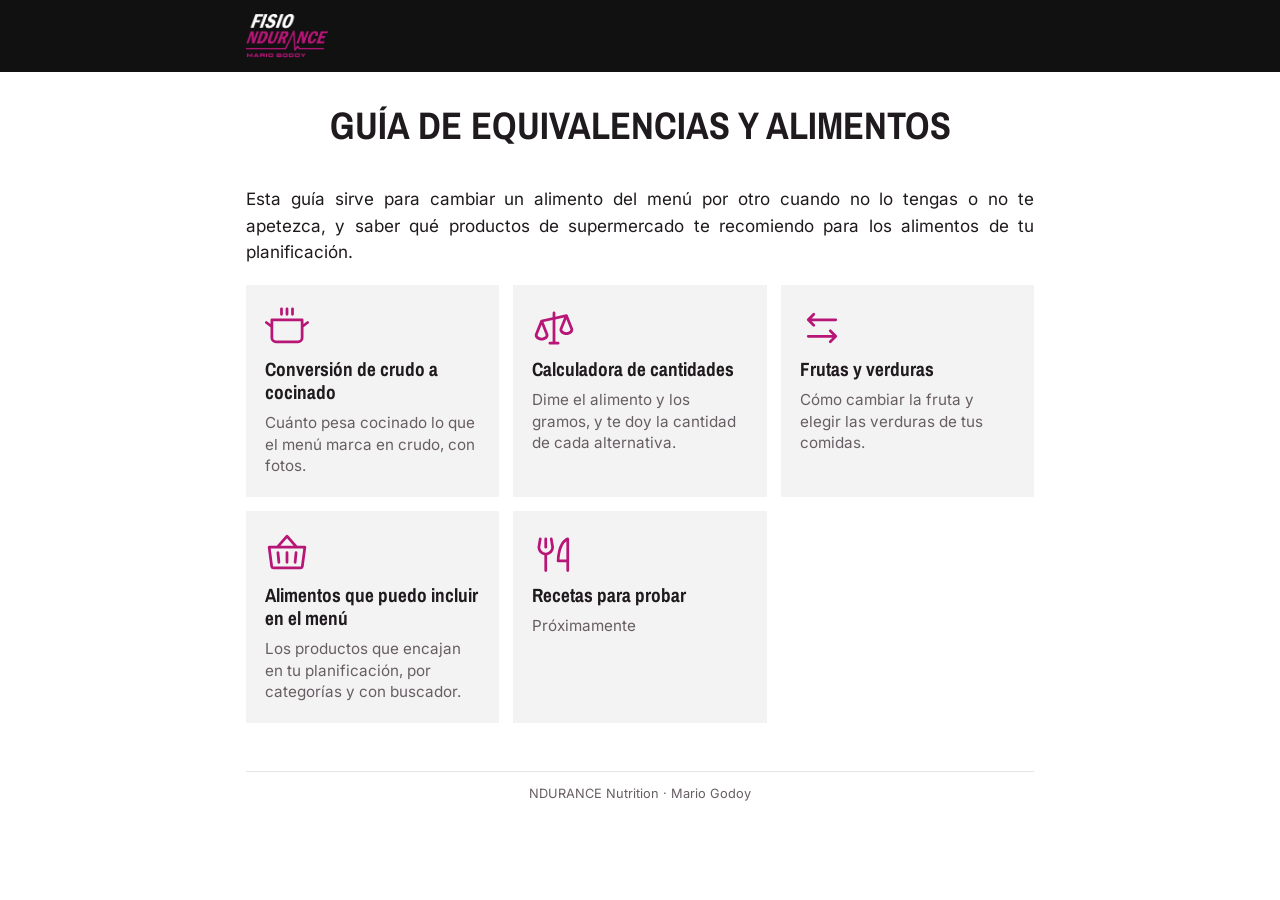
==== commit 55eae0aa: "Actualiza las guias" ====
--- a/alimentos/index.html
+++ b/alimentos/index.html
@@ -4,7 +4,7 @@
 <meta charset="utf-8">
 <meta name="viewport" content="width=device-width, initial-scale=1">
 <meta name="robots" content="noindex, nofollow">
-<title>Guía de equivalencias y alimentos | NDURANCE Nutrition</title>
+<title>GUÍA DE EQUIVALENCIAS Y ALIMENTOS | NDURANCE Nutrition</title>
 <link rel="stylesheet" href="brand.css">
 </head>
 <body>
@@ -13,17 +13,17 @@
 </header>
 <div class="pagina">
   <section class="portada">
-    <h1>Guía de equivalencias y alimentos</h1>
+    <h1>GUÍA DE EQUIVALENCIAS Y ALIMENTOS</h1>
     
     <p class="portada-pie">NDURANCE Nutrition · Mario Godoy</p>
   </section>
   <header class="cabecera">
-    <h1>Guía de equivalencias y alimentos</h1>
+    <h1>GUÍA DE EQUIVALENCIAS Y ALIMENTOS</h1>
     
   </header>
   <main class="contenido">
 <div class="preambulo"><p>Esta guía sirve para cambiar un alimento del menú por otro cuando no lo tengas o no te apetezca, y saber qué productos de supermercado te recomiendo para los alimentos de tu planificación.</p>
-</div><nav class="tarjetas-secciones" aria-label="Secciones" data-secciones><button type="button" class="tarjeta-seccion" data-seccion="seccion-1" aria-pressed="false"><span class="tarjeta-icono"><svg aria-hidden="true" xmlns="http://www.w3.org/2000/svg" viewBox="0 0 256 256" fill="currentColor"><path d="M88,48V16a8,8,0,0,1,16,0V48a8,8,0,0,1-16,0Zm40,8a8,8,0,0,0,8-8V16a8,8,0,0,0-16,0V48A8,8,0,0,0,128,56Zm32,0a8,8,0,0,0,8-8V16a8,8,0,0,0-16,0V48A8,8,0,0,0,160,56Zm92.8,46.4L224,124v60a32,32,0,0,1-32,32H64a32,32,0,0,1-32-32V124L3.2,102.4a8,8,0,0,1,9.6-12.8L32,104V80a8,8,0,0,1,8-8H216a8,8,0,0,1,8,8v24l19.2-14.4a8,8,0,0,1,9.6,12.8ZM208,88H48v96a16,16,0,0,0,16,16H192a16,16,0,0,0,16-16Z"/></svg></span><span class="tarjeta-titulo">Conversión de crudo a cocinado</span><span class="tarjeta-descripcion">Cuánto pesa cocinado lo que el menú marca en crudo, con fotos.</span></button><button type="button" class="tarjeta-seccion" data-seccion="seccion-2" aria-pressed="false"><span class="tarjeta-icono"><svg aria-hidden="true" xmlns="http://www.w3.org/2000/svg" viewBox="0 0 256 256" fill="currentColor"><path d="M239.43,133l-32-80h0a8,8,0,0,0-9.16-4.84L136,62V40a8,8,0,0,0-16,0V65.58L54.26,80.19A8,8,0,0,0,48.57,85h0v.06L16.57,165a7.92,7.92,0,0,0-.57,3c0,23.31,24.54,32,40,32s40-8.69,40-32a7.92,7.92,0,0,0-.57-3L66.92,93.77,120,82V208H104a8,8,0,0,0,0,16h48a8,8,0,0,0,0-16H136V78.42L187,67.1,160.57,133a7.92,7.92,0,0,0-.57,3c0,23.31,24.54,32,40,32s40-8.69,40-32A7.92,7.92,0,0,0,239.43,133ZM56,184c-7.53,0-22.76-3.61-23.93-14.64L56,109.54l23.93,59.82C78.76,180.39,63.53,184,56,184Zm144-32c-7.53,0-22.76-3.61-23.93-14.64L200,77.54l23.93,59.82C222.76,148.39,207.53,152,200,152Z"/></svg></span><span class="tarjeta-titulo">Calculadora de cantidades</span><span class="tarjeta-descripcion">Dime el alimento y los gramos, y te doy la cantidad de cada alternativa.</span></button><button type="button" class="tarjeta-seccion" data-seccion="seccion-3" aria-pressed="false"><span class="tarjeta-icono"><svg aria-hidden="true" xmlns="http://www.w3.org/2000/svg" viewBox="0 0 256 256" fill="currentColor"><path d="M213.66,181.66l-32,32a8,8,0,0,1-11.32-11.32L188.69,184H48a8,8,0,0,1,0-16H188.69l-18.35-18.34a8,8,0,0,1,11.32-11.32l32,32A8,8,0,0,1,213.66,181.66Zm-139.32-64a8,8,0,0,0,11.32-11.32L67.31,88H208a8,8,0,0,0,0-16H67.31L85.66,53.66A8,8,0,0,0,74.34,42.34l-32,32a8,8,0,0,0,0,11.32Z"/></svg></span><span class="tarjeta-titulo">Intercambios por ración</span><span class="tarjeta-descripcion">Fruta y verdura que puedes cambiar entre sí, una ración por otra.</span></button><button type="button" class="tarjeta-seccion" data-seccion="seccion-4" aria-pressed="false"><span class="tarjeta-icono"><svg aria-hidden="true" xmlns="http://www.w3.org/2000/svg" viewBox="0 0 256 256" fill="currentColor"><path d="M136,120v56a8,8,0,0,1-16,0V120a8,8,0,0,1,16,0Zm36.84-.8-5.6,56A8,8,0,0,0,174.4,184a7.32,7.32,0,0,0,.81,0,8,8,0,0,0,7.95-7.2l5.6-56a8,8,0,0,0-15.92-1.6Zm-89.68,0a8,8,0,0,0-15.92,1.6l5.6,56a8,8,0,0,0,8,7.2,7.32,7.32,0,0,0,.81,0,8,8,0,0,0,7.16-8.76ZM239.93,89.06,224.86,202.12A16.06,16.06,0,0,1,209,216H47a16.06,16.06,0,0,1-15.86-13.88L16.07,89.06A8,8,0,0,1,24,80H68.37L122,18.73a8,8,0,0,1,12,0L187.63,80H232a8,8,0,0,1,7.93,9.06ZM89.63,80h76.74L128,36.15ZM222.86,96H33.14L47,200H209Z"/></svg></span><span class="tarjeta-titulo">Alimentos que puedo incluir en el menú</span><span class="tarjeta-descripcion">Los productos que encajan en tu planificación, por categorías y con buscador.</span></button></nav><section class="seccion" id="seccion-1"><h2>Conversión de crudo a cocinado</h2>
+</div><nav class="tarjetas-secciones" aria-label="Secciones" data-secciones><button type="button" class="tarjeta-seccion" data-seccion="seccion-1" aria-pressed="false"><span class="tarjeta-icono"><svg aria-hidden="true" xmlns="http://www.w3.org/2000/svg" viewBox="0 0 256 256" fill="currentColor"><path d="M88,48V16a8,8,0,0,1,16,0V48a8,8,0,0,1-16,0Zm40,8a8,8,0,0,0,8-8V16a8,8,0,0,0-16,0V48A8,8,0,0,0,128,56Zm32,0a8,8,0,0,0,8-8V16a8,8,0,0,0-16,0V48A8,8,0,0,0,160,56Zm92.8,46.4L224,124v60a32,32,0,0,1-32,32H64a32,32,0,0,1-32-32V124L3.2,102.4a8,8,0,0,1,9.6-12.8L32,104V80a8,8,0,0,1,8-8H216a8,8,0,0,1,8,8v24l19.2-14.4a8,8,0,0,1,9.6,12.8ZM208,88H48v96a16,16,0,0,0,16,16H192a16,16,0,0,0,16-16Z"/></svg></span><span class="tarjeta-titulo">Conversión de crudo a cocinado</span><span class="tarjeta-descripcion">Cuánto pesa cocinado lo que el menú marca en crudo, con fotos.</span></button><button type="button" class="tarjeta-seccion" data-seccion="seccion-2" aria-pressed="false"><span class="tarjeta-icono"><svg aria-hidden="true" xmlns="http://www.w3.org/2000/svg" viewBox="0 0 256 256" fill="currentColor"><path d="M239.43,133l-32-80h0a8,8,0,0,0-9.16-4.84L136,62V40a8,8,0,0,0-16,0V65.58L54.26,80.19A8,8,0,0,0,48.57,85h0v.06L16.57,165a7.92,7.92,0,0,0-.57,3c0,23.31,24.54,32,40,32s40-8.69,40-32a7.92,7.92,0,0,0-.57-3L66.92,93.77,120,82V208H104a8,8,0,0,0,0,16h48a8,8,0,0,0,0-16H136V78.42L187,67.1,160.57,133a7.92,7.92,0,0,0-.57,3c0,23.31,24.54,32,40,32s40-8.69,40-32A7.92,7.92,0,0,0,239.43,133ZM56,184c-7.53,0-22.76-3.61-23.93-14.64L56,109.54l23.93,59.82C78.76,180.39,63.53,184,56,184Zm144-32c-7.53,0-22.76-3.61-23.93-14.64L200,77.54l23.93,59.82C222.76,148.39,207.53,152,200,152Z"/></svg></span><span class="tarjeta-titulo">Calculadora de cantidades</span><span class="tarjeta-descripcion">Dime el alimento y los gramos, y te doy la cantidad de cada alternativa.</span></button><button type="button" class="tarjeta-seccion" data-seccion="seccion-3" aria-pressed="false"><span class="tarjeta-icono"><svg aria-hidden="true" xmlns="http://www.w3.org/2000/svg" viewBox="0 0 256 256" fill="currentColor"><path d="M213.66,181.66l-32,32a8,8,0,0,1-11.32-11.32L188.69,184H48a8,8,0,0,1,0-16H188.69l-18.35-18.34a8,8,0,0,1,11.32-11.32l32,32A8,8,0,0,1,213.66,181.66Zm-139.32-64a8,8,0,0,0,11.32-11.32L67.31,88H208a8,8,0,0,0,0-16H67.31L85.66,53.66A8,8,0,0,0,74.34,42.34l-32,32a8,8,0,0,0,0,11.32Z"/></svg></span><span class="tarjeta-titulo">Frutas y verduras</span><span class="tarjeta-descripcion">Cómo cambiar la fruta y elegir las verduras de tus comidas.</span></button><button type="button" class="tarjeta-seccion" data-seccion="seccion-4" aria-pressed="false"><span class="tarjeta-icono"><svg aria-hidden="true" xmlns="http://www.w3.org/2000/svg" viewBox="0 0 256 256" fill="currentColor"><path d="M136,120v56a8,8,0,0,1-16,0V120a8,8,0,0,1,16,0Zm36.84-.8-5.6,56A8,8,0,0,0,174.4,184a7.32,7.32,0,0,0,.81,0,8,8,0,0,0,7.95-7.2l5.6-56a8,8,0,0,0-15.92-1.6Zm-89.68,0a8,8,0,0,0-15.92,1.6l5.6,56a8,8,0,0,0,8,7.2,7.32,7.32,0,0,0,.81,0,8,8,0,0,0,7.16-8.76ZM239.93,89.06,224.86,202.12A16.06,16.06,0,0,1,209,216H47a16.06,16.06,0,0,1-15.86-13.88L16.07,89.06A8,8,0,0,1,24,80H68.37L122,18.73a8,8,0,0,1,12,0L187.63,80H232a8,8,0,0,1,7.93,9.06ZM89.63,80h76.74L128,36.15ZM222.86,96H33.14L47,200H209Z"/></svg></span><span class="tarjeta-titulo">Alimentos que puedo incluir en el menú</span><span class="tarjeta-descripcion">Los productos que encajan en tu planificación, por categorías y con buscador.</span></button><button type="button" class="tarjeta-seccion" data-seccion="seccion-5" aria-pressed="false"><span class="tarjeta-icono"><svg aria-hidden="true" xmlns="http://www.w3.org/2000/svg" viewBox="0 0 256 256" fill="currentColor"><path d="M72,88V40a8,8,0,0,1,16,0V88a8,8,0,0,1-16,0ZM216,40V224a8,8,0,0,1-16,0V176H152a8,8,0,0,1-8-8,268.75,268.75,0,0,1,7.22-56.88c9.78-40.49,28.32-67.63,53.63-78.47A8,8,0,0,1,216,40ZM200,53.9c-32.17,24.57-38.47,84.42-39.7,106.1H200ZM119.89,38.69a8,8,0,1,0-15.78,2.63L112,88.63a32,32,0,0,1-64,0l7.88-47.31a8,8,0,1,0-15.78-2.63l-8,48A8.17,8.17,0,0,0,32,88a48.07,48.07,0,0,0,40,47.32V224a8,8,0,0,0,16,0V135.32A48.07,48.07,0,0,0,128,88a8.17,8.17,0,0,0-.11-1.31Z"/></svg></span><span class="tarjeta-titulo">Recetas para probar</span><span class="tarjeta-descripcion">Próximamente</span></button></nav><section class="seccion" id="seccion-1"><h2>Conversión de crudo a cocinado</h2>
 <p>Las cantidades que aparecen en tu planificación son en crudo salvo que se indique lo contrario. Si pesas el alimento ya cocinado, multiplica por el factor correspondiente.</p>
 <div class="conversion"><article class="conversion-card"><h3>Arroz</h3><div class="conversion-fila"><figure><img src="img/conv-arroz-crudo.png" alt="Arroz en crudo" loading="lazy"><figcaption>En crudo<strong>100 g</strong></figcaption></figure><span class="conversion-factor">x 3</span><figure><img src="img/conv-arroz-cocinado.png" alt="Arroz cocinado" loading="lazy"><figcaption>Cocinado<strong>300 g</strong></figcaption></figure></div></article><article class="conversion-card"><h3>Pasta</h3><div class="conversion-fila"><figure><img src="img/conv-pasta-crudo.png" alt="Pasta en crudo" loading="lazy"><figcaption>En crudo<strong>100 g</strong></figcaption></figure><span class="conversion-factor">x 2,5</span><figure><img src="img/conv-pasta-cocinado.png" alt="Pasta cocinado" loading="lazy"><figcaption>Cocinado<strong>250 g</strong></figcaption></figure></div></article><article class="conversion-card"><h3>Patatas</h3><div class="conversion-fila"><figure><img src="img/conv-patatas-crudo.png" alt="Patatas en crudo" loading="lazy"><figcaption>En crudo<strong>100 g</strong></figcaption></figure><span class="conversion-factor">x 1</span><figure><img src="img/conv-patatas-cocinado.png" alt="Patatas cocinado" loading="lazy"><figcaption>Cocinado<strong>100 g</strong></figcaption></figure></div></article><article class="conversion-card"><h3>Carne</h3><div class="conversion-fila"><figure><img src="img/conv-carne-crudo.png" alt="Carne en crudo" loading="lazy"><figcaption>En crudo<strong>100 g</strong></figcaption></figure><span class="conversion-factor">x 0,8</span><figure><img src="img/conv-carne-cocinado.png" alt="Carne cocinado" loading="lazy"><figcaption>Cocinado<strong>80 g</strong></figcaption></figure></div></article><article class="conversion-card"><h3>Legumbres</h3><div class="conversion-fila"><figure><img src="img/conv-legumbres-crudo.png" alt="Legumbres en crudo" loading="lazy"><figcaption>En crudo<strong>100 g</strong></figcaption></figure><span class="conversion-factor">x 3</span><figure><img src="img/conv-legumbres-cocinado.png" alt="Legumbres cocinado" loading="lazy"><figcaption>Cocinado<strong>300 g</strong></figcaption></figure></div></article><article class="conversion-card"><h3>Pescado</h3><div class="conversion-fila"><figure><img src="img/conv-pescado-crudo.png" alt="Pescado en crudo" loading="lazy"><figcaption>En crudo<strong>100 g</strong></figcaption></figure><span class="conversion-factor">x 0,85</span><figure><img src="img/conv-pescado-cocinado.png" alt="Pescado cocinado" loading="lazy"><figcaption>Cocinado<strong>85 g</strong></figcaption></figure></div></article></div>
 <h3>Formatos de arroz que ya vienen medidos</h3>
@@ -40,27 +40,264 @@
 <div class="equivalencias solo-pantalla" data-equivalencias><noscript>La calculadora necesita JavaScript activado en el navegador.</noscript></div>
 <p class="solo-impresion">La calculadora solo funciona en la versión web de esta guía.</p>
 
-<p class="volver"><a href="#" data-volver>Volver al inicio</a></p></section><section class="seccion" id="seccion-3"><h2>Intercambios por ración</h2>
-<p>Si en tu planificación aparece fruta o verdura, puedes cambiarla por cualquier otra de su lista, ración por ración, la misma cantidad.</p>
-<div class="banda">Frutas</div>
+<p class="volver"><a href="#" data-volver>Volver al inicio</a></p></section><section class="seccion" id="seccion-3"><h2>Frutas y verduras</h2>
+<section aria-labelledby="frutas-titulo" class="frutas-contenido" id="frutas">
+<h3 class="alimentos-bloque-titulo" id="frutas-titulo">Frutas</h3>
+<p>Si en tu planificación aparece fruta, puedes cambiarla por cualquier otra de esta lista, ración por ración, la misma cantidad.</p>
+<p>Prioriza variedad y fruta de temporada.</p>
+<ul class="etiquetas">
+<li>Manzana</li>
+<li>Pera</li>
+<li>Naranja</li>
+<li>Mandarina</li>
+<li>Plátano</li>
+<li>Kiwi</li>
+<li>Melocotón</li>
+<li>Nectarina</li>
+<li>Ciruelas</li>
+<li>Fresas</li>
+<li>Arándanos</li>
+<li>Frambuesas</li>
+<li>Moras</li>
+<li>Cerezas</li>
+<li>Uvas</li>
+<li>Sandía</li>
+<li>Melón</li>
+<li>Piña</li>
+<li>Mango</li>
+<li>Papaya</li>
+<li>Higos frescos</li>
+<li>Granada</li>
+<li>Caqui</li>
+<li>Frutos rojos</li>
+</ul>
+</section>
+<div aria-labelledby="verduras-titulo" class="verduras-contenido" id="verduras" role="region">
+<h3 class="alimentos-bloque-titulo" id="verduras-titulo">Verduras</h3>
+<p>Puedes elegir entre 100 y 300 g de verduras como orientación y cambiar las de
+la receta por otras que prefieras. Si te he dado una indicación específica,
+sigue esa indicación.</p>
+<p>🫒 Usa el <strong>aceite</strong> de tu pauta con las verduras o en el resto de la comida.</p>
+<h3>Ideas para combinarlas</h3>
+<div class="verduras-tarjetas">
+<details aria-labelledby="verdura-ensalada-tomate-cebolla-ajo" class="verdura-card">
+<summary aria-label="Ver receta: Ensalada de tomate, cebolla morada y ajo">
+<img class="verdura-foto" src="img/ensalada-tomate-cebolla-ajo.jpeg" alt="Ensalada de tomate, cebolla morada y ajo" />
+<span class="verdura-nombre">Ensalada</span>
+</summary>
+<div class="verdura-cuerpo">
+<h3 id="verdura-ensalada-tomate-cebolla-ajo">Ensalada de tomate, cebolla morada y ajo</h3>
+<h4>Ingredientes</h4>
+<dl class="verdura-ingredientes">
+<div>
+<dt>Tomate</dt>
+<dd>150 g</dd>
+</div>
+<div>
+<dt>Cebolla morada</dt>
+<dd>100 g</dd>
+</div>
+<div>
+<dt>Ajo</dt>
+<dd>5 g</dd>
+</div>
+<div>
+<dt>Aceite de oliva</dt>
+<dd>El de tu pauta</dd>
+</div>
+</dl>
+<h4>Preparación</h4>
+<ol>
+<li>Lava y corta el tomate. Pela y pica la cebolla y el ajo.</li>
+<li>Mézclalos. Si usas aquí el aceite de tu pauta, añádelo al servir.</li>
+</ol>
+</div>
+</details>
+<details aria-labelledby="verdura-calabacin-champinones" class="verdura-card">
+<summary aria-label="Ver receta: Calabacín con champiñones">
+<img class="verdura-foto" src="img/calabacin-champinones.jpeg" alt="Calabacín salteado con champiñones" />
+<span class="verdura-nombre">Salteado</span>
+</summary>
+<div class="verdura-cuerpo">
+<h3 id="verdura-calabacin-champinones">Calabacín con champiñones</h3>
+<h4>Ingredientes</h4>
+<dl class="verdura-ingredientes">
+<div>
+<dt>Calabacín</dt>
+<dd>150 g</dd>
+</div>
+<div>
+<dt>Champiñones</dt>
+<dd>100 g</dd>
+</div>
+<div>
+<dt>Aceite de oliva</dt>
+<dd>El de tu pauta</dd>
+</div>
+</dl>
+<h4>Preparación</h4>
+<ol>
+<li>Lava el calabacín, limpia los champiñones y córtalos.</li>
+<li>Saltéalos en una sartén antiadherente hasta que estén tiernos y ligeramente
+   dorados. Si usas aquí el aceite de tu pauta, añádelo durante la cocción.</li>
+</ol>
+</div>
+</details>
+<details aria-labelledby="verdura-verduras-freidora-aire" class="verdura-card">
+<summary aria-label="Ver receta: Verduras en freidora de aire">
+<img class="verdura-foto" src="img/verduras-freidora-aire.jpeg" alt="Calabacín, berenjena y pimiento rojo en freidora de aire" />
+<span class="verdura-nombre">Freidora de aire</span>
+</summary>
+<div class="verdura-cuerpo">
+<h3 id="verdura-verduras-freidora-aire">Verduras en freidora de aire</h3>
+<h4>Ingredientes</h4>
+<dl class="verdura-ingredientes">
+<div>
+<dt>Calabacín</dt>
+<dd>100 g</dd>
+</div>
+<div>
+<dt>Berenjena</dt>
+<dd>100 g</dd>
+</div>
+<div>
+<dt>Pimiento rojo</dt>
+<dd>50 g</dd>
+</div>
+<div>
+<dt>Aceite de oliva</dt>
+<dd>El de tu pauta</dd>
+</div>
+</dl>
+<h4>Preparación</h4>
+<ol>
+<li>Lava las verduras, retira las partes que no vayas a comer y córtalas.</li>
+<li>Ponlas en la cesta de la freidora sin amontonarlas. Si usas aquí el aceite de tu
+   pauta, añádelo antes de cocinarlas.</li>
+<li>Cocínalas hasta que estén tiernas y doradas; remueve a mitad de la cocción.</li>
+</ol>
+</div>
+</details>
+<details aria-labelledby="verdura-brocoli-zanahoria-vapor" class="verdura-card">
+<summary aria-label="Ver receta: Brócoli y zanahoria al vapor">
+<img class="verdura-foto" src="img/brocoli-zanahoria-vapor.jpeg" alt="Brócoli y zanahoria al vapor" />
+<span class="verdura-nombre">Al vapor</span>
+</summary>
+<div class="verdura-cuerpo">
+<h3 id="verdura-brocoli-zanahoria-vapor">Brócoli y zanahoria al vapor</h3>
+<h4>Ingredientes</h4>
+<dl class="verdura-ingredientes">
+<div>
+<dt>Brócoli</dt>
+<dd>100 g</dd>
+</div>
+<div>
+<dt>Zanahoria</dt>
+<dd>100 g</dd>
+</div>
+<div>
+<dt>Aceite de oliva</dt>
+<dd>El de tu pauta</dd>
+</div>
+</dl>
+<h4>Preparación</h4>
+<ol>
+<li>Lava las verduras. Separa el brócoli en ramilletes y corta la zanahoria en
+   rodajas finas.</li>
+<li>Cocínalas al vapor hasta que estén tiernas. Si usas aquí el aceite de tu pauta,
+   añádelo al servir.</li>
+</ol>
+</div>
+</details>
+<details aria-labelledby="verdura-verduras-microondas" class="verdura-card">
+<summary aria-label="Ver receta: Verduras al microondas">
+<img class="verdura-foto verdura-foto-producto" src="img/INT-0274.jpg" alt="Bolsa de brócoli para microondas de Mercadona" />
+<span class="verdura-nombre">Microondas</span>
+</summary>
+<div class="verdura-cuerpo">
+<h3 id="verdura-verduras-microondas">Verduras al microondas</h3>
+<h4>Ingredientes</h4>
+<dl class="verdura-ingredientes">
+<div>
+<dt>Verduras en bolsa para microondas</dt>
+<dd>250 g</dd>
+</div>
+<div>
+<dt>Aceite de oliva</dt>
+<dd>El de tu pauta</dd>
+</div>
+</dl>
+<h4>Preparación</h4>
+<ol>
+<li>Cocínalas en el microondas como indica el envase.</li>
+<li>Sírvelas junto al plato. Si usas aquí el aceite de tu pauta, añádelo al servir.</li>
+</ol>
+</div>
+</details>
+</div>
+<details class="verduras-ayuda">
+<summary>Cómo adaptar estas ideas</summary>
+<div class="verduras-ayuda-cuerpo">
+<ul>
+<li>Puedes cambiar las verduras o utilizar una sola. Las cantidades son orientativas;
+  no necesitas ajustar cada ingrediente al gramo.</li>
+<li>Pesa las verduras antes de cocinar, retirando lo que no vayas a comer; las
+  conservas, escurridas; y los productos ya cocinados, tal como los consumes.</li>
+<li>Si el plato resulta demasiado voluminoso, reparte las verduras en otras comidas.
+  No hacen falta en todas las ingestas. Antes de entrenar o si tienes molestias,
+  sigue lo que hayamos acordado.</li>
+<li>Si añades aceite, utiliza la cantidad indicada en tu pauta. Las salsas y
+  otros añadidos tenlas en cuenta también.
+  Patata, maíz y guisantes mantienen las cantidades de tu pauta.</li>
+</ul>
+</div>
+</details>
+<p class="verduras-catalogo"><a class="verduras-boton verduras-boton-secundario" href="#cat-verduras">Ver verduras del supermercado</a></p>
+<h3>Otras verduras que puedes elegir</h3>
+<ul class="etiquetas">
+<li>Espinacas</li>
+<li>Acelgas</li>
+<li>Brócoli</li>
+<li>Coliflor</li>
+<li>Judías verdes</li>
+<li>Calabacín</li>
+<li>Berenjena</li>
+<li>Pimiento rojo</li>
+<li>Pimiento verde</li>
+<li>Tomate</li>
+<li>Cebolla</li>
+<li>Zanahoria</li>
+<li>Espárragos</li>
+<li>Alcachofas</li>
+<li>Champiñones</li>
+<li>Setas</li>
+<li>Pepino</li>
+<li>Lechuga</li>
+<li>Rúcula</li>
+<li>Canónigos</li>
+<li>Col o repollo</li>
+<li>Puerro</li>
+<li>Apio</li>
+<li>Remolacha</li>
+</ul>
+</div>
+<p class="volver"><a href="#" data-volver>Volver al inicio</a></p></section><section class="seccion" id="seccion-4"><h2>Alimentos que puedo incluir en el menú</h2>
+<p class="catalogo-leyenda"><span class="catalogo-leyenda-muestra" aria-hidden="true"></span><span>Las tarjetas amarillas señalan buenos procesados. Puedes incluirlos, pero conviene no abusar de ellos.</span></p>
 
-<p>Prioriza variedad y fruta de temporada.</p>
-<ul class="etiquetas"><li>Manzana</li><li>Pera</li><li>Naranja</li><li>Mandarina</li><li>Plátano</li><li>Kiwi</li><li>Melocotón</li><li>Nectarina</li><li>Ciruelas</li><li>Fresas</li><li>Arándanos</li><li>Frambuesas</li><li>Moras</li><li>Cerezas</li><li>Uvas</li><li>Sandía</li><li>Melón</li><li>Piña</li><li>Mango</li><li>Papaya</li><li>Higos frescos</li><li>Granada</li><li>Caqui</li><li>Guayaba</li><li>Frutos rojos</li><li>Arándanos</li><li>Frambuesas</li><li>Moras</li></ul>
-<div class="banda">Verduras y hortalizas</div>
-
-<p>Valen frescas o congeladas.</p>
-<ul class="etiquetas"><li>Espinacas</li><li>Acelgas</li><li>Brócoli</li><li>Coliflor</li><li>Judías verdes</li><li>Calabacín</li><li>Berenjena</li><li>Pimiento rojo</li><li>Pimiento verde</li><li>Tomate</li><li>Cebolla</li><li>Zanahoria</li><li>Espárragos</li><li>Alcachofas</li><li>Champiñones</li><li>Setas</li><li>Pepino</li><li>Lechuga</li><li>Rúcula</li><li>Canónigos</li><li>Col o repollo</li><li>Puerro</li><li>Apio</li><li>Remolacha</li></ul>
-<p class="volver"><a href="#" data-volver>Volver al inicio</a></p></section><section class="seccion" id="seccion-4"><h2>Alimentos que puedo incluir en el menú</h2>
-<nav class="indice" aria-label="Categorias"><a href="#cat-cereales-pasta-y-tuberculos">Cereales, pasta y tubérculos</a><a href="#cat-legumbres-y-proteina-vegetal">Legumbres y proteína vegetal</a><a href="#cat-carnes-y-embutidos">Carnes y embutidos</a><a href="#cat-pescados-y-mariscos">Pescados y mariscos</a><a href="#cat-huevos">Huevos</a><a href="#cat-lacteos-y-bebidas-vegetales">Lácteos y bebidas vegetales</a><a href="#cat-frutos-secos-semillas-y-cremas">Frutos secos, semillas y cremas</a><a href="#cat-frutas">Frutas</a><a href="#cat-verduras">Verduras</a><a href="#cat-azucares-y-mermeladas">Azúcares y mermeladas</a><a href="#cat-buenos-procesados">Buenos procesados</a><a href="#cat-condimentos-salsas-y-alinos">Condimentos, salsas y aliños</a></nav><div class="ir-categoria solo-pantalla" data-ir-categoria><label for="ir-categoria">Ir a categoría</label><div class="ir-categoria-campo"><select id="ir-categoria"><option value="">Elige una categoría</option><option value="cat-cereales-pasta-y-tuberculos">Cereales, pasta y tubérculos</option><option value="cat-legumbres-y-proteina-vegetal">Legumbres y proteína vegetal</option><option value="cat-carnes-y-embutidos">Carnes y embutidos</option><option value="cat-pescados-y-mariscos">Pescados y mariscos</option><option value="cat-huevos">Huevos</option><option value="cat-lacteos-y-bebidas-vegetales">Lácteos y bebidas vegetales</option><option value="cat-frutos-secos-semillas-y-cremas">Frutos secos, semillas y cremas</option><option value="cat-frutas">Frutas</option><option value="cat-verduras">Verduras</option><option value="cat-azucares-y-mermeladas">Azúcares y mermeladas</option><option value="cat-buenos-procesados">Buenos procesados</option><option value="cat-condimentos-salsas-y-alinos">Condimentos, salsas y aliños</option></select></div></div><div class="buscador solo-pantalla"><label for="busqueda">Busca un alimento</label><input id="busqueda" type="search" placeholder="Escribe un nombre: arroz, yogur, atún..." autocomplete="off" data-buscador><p class="buscador-estado" data-buscador-estado></p></div><section class="categoria" id="cat-cereales-pasta-y-tuberculos" data-categoria="Cereales, pasta y tubérculos"><div class="banda">Cereales, pasta y tubérculos</div><h3>Pasta y arroz</h3><div class="productos"><figure class="producto" data-aparicion="GUIA-0017"><img class="producto-foto" src="img/DOC-4E842494D27E.jpg" alt="Macarrones" loading="lazy"><img class="producto-super" src="img/logo-mercadona.png" alt="Mercadona"><figcaption>Macarrones</figcaption></figure><figure class="producto" data-aparicion="GUIA-0018"><img class="producto-foto" src="img/DOC-2A1717EB488A.jpg" alt="Macarrones Integrales" loading="lazy"><img class="producto-super" src="img/logo-mercadona.png" alt="Mercadona"><figcaption>Macarrones Integrales</figcaption></figure><figure class="producto" data-aparicion="GUIA-0019"><img class="producto-foto" src="img/DOC-BD45858CD998.jpg" alt="Spaghettis" loading="lazy"><img class="producto-super" src="img/logo-mercadona.png" alt="Mercadona"><figcaption>Spaghettis</figcaption></figure><figure class="producto" data-aparicion="GUIA-0020"><img class="producto-foto" src="img/DOC-C858B0ACD57C.jpg" alt="Spaghettis Integrales" loading="lazy"><img class="producto-super" src="img/logo-mercadona.png" alt="Mercadona"><figcaption>Spaghettis Integrales</figcaption></figure><figure class="producto" data-aparicion="GUIA-0021"><img class="producto-foto" src="img/GUIA-0021.jpg" alt="Hélices espirales vegetales Hacendado" loading="lazy"><img class="producto-super" src="img/logo-mercadona.png" alt="Mercadona"><figcaption>Hélices espirales vegetales Hacendado</figcaption></figure><figure class="producto" data-aparicion="GUIA-0022"><img class="producto-foto" src="img/DOC-64D829AE76DA.jpg" alt="Pasta Sin Gluten" loading="lazy"><img class="producto-super" src="img/logo-mercadona.png" alt="Mercadona"><figcaption>Pasta Sin Gluten</figcaption></figure><figure class="producto" data-aparicion="GUIA-0023"><img class="producto-foto" src="img/DOC-47EA1586D75F.jpg" alt="Noodles Arroz" loading="lazy"><img class="producto-super" src="img/logo-mercadona.png" alt="Mercadona"><figcaption>Noodles Arroz</figcaption></figure><figure class="producto" data-aparicion="GUIA-0024"><img class="producto-foto" src="img/DOC-89CE553E713E.jpg" alt="Vasito Arroz Integral" loading="lazy"><img class="producto-super" src="img/logo-mercadona.png" alt="Mercadona"><figcaption>Vasito Arroz Integral</figcaption></figure><figure class="producto" data-aparicion="GUIA-0025"><img class="producto-foto" src="img/DOC-B640AF04BD67.jpg" alt="Arroz Basmati" loading="lazy"><img class="producto-super" src="img/logo-mercadona.png" alt="Mercadona"><figcaption>Arroz Basmati</figcaption></figure><figure class="producto" data-aparicion="GUIA-0026"><img class="producto-foto" src="img/DOC-4EF7A4563F08.jpg" alt="Vasito Arroz Basmati" loading="lazy"><img class="producto-super" src="img/logo-mercadona.png" alt="Mercadona"><figcaption>Vasito Arroz Basmati</figcaption></figure><figure class="producto" data-aparicion="GUIA-0176"><img class="producto-foto" src="img/INT-0191.jpg" alt="Tallarines" loading="lazy"><img class="producto-super" src="img/logo-lidl.png" alt="Lidl"><figcaption>Tallarines</figcaption></figure><figure class="producto" data-aparicion="GUIA-0189"><img class="producto-foto" src="img/INT-0204.jpg" alt="Arroz para microondas ultracongelado" loading="lazy"><img class="producto-super" src="img/logo-mercadona.png" alt="Mercadona"><figcaption>Arroz para microondas ultracongelado</figcaption></figure></div><h3>Otros granos</h3><div class="productos"><figure class="producto" data-aparicion="GUIA-0027"><img class="producto-foto" src="img/image75.png" alt="Quinoa" loading="lazy"><img class="producto-super" src="img/logo-mercadona.png" alt="Mercadona"><figcaption>Quinoa</figcaption></figure><figure class="producto" data-aparicion="GUIA-0028"><img class="producto-foto" src="img/DOC-50EA90D1AE7C.jpg" alt="Cous Cous" loading="lazy"><img class="producto-super" src="img/logo-mercadona.png" alt="Mercadona"><figcaption>Cous Cous</figcaption></figure><figure class="producto" data-aparicion="GUIA-0029"><img class="producto-foto" src="img/DOC-0BA5BCA59809.jpg" alt="Vasito Quinoa" loading="lazy"><img class="producto-super" src="img/logo-mercadona.png" alt="Mercadona"><figcaption>Vasito Quinoa</figcaption></figure></div><h3>Pan, tortitas y masas</h3><div class="productos"><figure class="producto" data-aparicion="GUIA-0009"><img class="producto-foto" src="img/DOC-E5534CED980E.jpg" alt="Pan de Fibra y Sésamo" loading="lazy"><img class="producto-super" src="img/logo-mercadona.png" alt="Mercadona"><figcaption>Pan de Fibra y Sésamo</figcaption></figure><figure class="producto" data-aparicion="GUIA-0010"><img class="producto-foto" src="img/DOC-A440D565698A.jpg" alt="Pan Burguer 100%" loading="lazy"><img class="producto-super" src="img/logo-mercadona.png" alt="Mercadona"><figcaption>Pan Burguer 100%</figcaption></figure><figure class="producto" data-aparicion="GUIA-0011"><img class="producto-foto" src="img/DOC-63AF6B333C9B.jpg" alt="Pan de Molde Trigo Espelta 100%" loading="lazy"><img class="producto-super" src="img/logo-mercadona.png" alt="Mercadona"><figcaption>Pan de Molde Trigo Espelta 100%</figcaption></figure><figure class="producto" data-aparicion="GUIA-0012"><img class="producto-foto" src="img/DOC-87EBFA906F2B.jpg" alt="Tortillas Avena" loading="lazy"><img class="producto-super" src="img/logo-mercadona.png" alt="Mercadona"><figcaption>Tortillas Avena</figcaption></figure><figure class="producto" data-aparicion="GUIA-0013"><img class="producto-foto" src="img/INT-0011.jpg" alt="Tortitas de Arroz" loading="lazy"><img class="producto-super" src="img/logo-mercadona.png" alt="Mercadona"><figcaption>Tortitas de Arroz</figcaption></figure><figure class="producto" data-aparicion="GUIA-0014"><img class="producto-foto" src="img/INT-0012.jpg" alt="Tortitas de Maíz" loading="lazy"><img class="producto-super" src="img/logo-mercadona.png" alt="Mercadona"><figcaption>Tortitas de Maíz</figcaption></figure><figure class="producto" data-aparicion="GUIA-0015"><img class="producto-foto" src="img/DOC-E12204C88AB9.jpg" alt="Tortitas Legumbres" loading="lazy"><img class="producto-super" src="img/logo-mercadona.png" alt="Mercadona"><figcaption>Tortitas Legumbres</figcaption></figure><figure class="producto" data-aparicion="GUIA-0016"><img class="producto-foto" src="img/DOC-29FEA65ECC6E.jpg" alt="Tortillas Trigo Integrales" loading="lazy"><img class="producto-super" src="img/logo-mercadona.png" alt="Mercadona"><figcaption>Tortillas Trigo Integrales</figcaption></figure><figure class="producto" data-aparicion="GUIA-0030"><img class="producto-foto" src="img/DOC-F25E2CCCF367.jpg" alt="Base Pizza SIN Gluten" loading="lazy"><img class="producto-super" src="img/logo-mercadona.png" alt="Mercadona"><figcaption>Base Pizza SIN Gluten</figcaption></figure><figure class="producto" data-aparicion="GUIA-0031"><img class="producto-foto" src="img/image74.png" alt="Base Pizza Refrigerada" loading="lazy"><img class="producto-super" src="img/logo-mercadona.png" alt="Mercadona"><figcaption>Base Pizza Refrigerada</figcaption></figure><figure class="producto" data-aparicion="GUIA-0032"><img class="producto-foto" src="img/DOC-62B533471D7D.jpg" alt="Base Pizza Congelada" loading="lazy"><img class="producto-super" src="img/logo-mercadona.png" alt="Mercadona"><figcaption>Base Pizza Congelada</figcaption></figure></div><h3>Cereales de desayuno</h3><div class="productos"><figure class="producto" data-aparicion="GUIA-0001"><img class="producto-foto" src="img/DOC-87E35F5158FC.jpg" alt="Corn Flakes 0%" loading="lazy"><img class="producto-super" src="img/logo-mercadona.png" alt="Mercadona"><figcaption>Corn Flakes 0%</figcaption></figure><figure class="producto" data-aparicion="GUIA-0002"><img class="producto-foto" src="img/INT-0089.jpg" alt="Cereal Mix 0%" loading="lazy"><img class="producto-super" src="img/logo-mercadona.png" alt="Mercadona"><figcaption>Cereal Mix 0%</figcaption></figure><figure class="producto" data-aparicion="GUIA-0003"><img class="producto-foto" src="img/INT-0090.jpg" alt="Avena Crunchy" loading="lazy"><img class="producto-super" src="img/logo-mercadona.png" alt="Mercadona"><figcaption>Avena Crunchy</figcaption></figure><figure class="producto" data-aparicion="GUIA-0004"><img class="producto-foto" src="img/DOC-609B54120698.jpg" alt="Copos de Espelta" loading="lazy"><img class="producto-super" src="img/logo-mercadona.png" alt="Mercadona"><figcaption>Copos de Espelta</figcaption></figure><figure class="producto" data-aparicion="GUIA-0005"><img class="producto-foto" src="img/DOC-04864F6C83D2.jpg" alt="Copos de Trigo 0%" loading="lazy"><img class="producto-super" src="img/logo-mercadona.png" alt="Mercadona"><figcaption>Copos de Trigo 0%</figcaption></figure><figure class="producto" data-aparicion="GUIA-0006"><img class="producto-foto" src="img/DOC-2FA1D2306D53.jpg" alt="Muesli" loading="lazy"><img class="producto-super" src="img/logo-mercadona.png" alt="Mercadona"><figcaption>Muesli</figcaption></figure><figure class="producto" data-aparicion="GUIA-0007"><img class="producto-foto" src="img/DOC-BE544B791EC4.jpg" alt="Avena Crunchy Choco" loading="lazy"><img class="producto-super" src="img/logo-mercadona.png" alt="Mercadona"><figcaption>Avena Crunchy Choco</figcaption></figure><figure class="producto" data-aparicion="GUIA-0008"><img class="producto-foto" src="img/DOC-F1DFB2B8B301.jpg" alt="Copos de Avena" loading="lazy"><img class="producto-super" src="img/logo-mercadona.png" alt="Mercadona"><figcaption>Copos de Avena</figcaption></figure></div><h3>Tubérculos</h3><div class="productos"><figure class="producto" data-aparicion="GUIA-0033"><img class="producto-foto" src="img/INT-0100.jpg" alt="Gnocchi" loading="lazy"><img class="producto-super" src="img/logo-mercadona.png" alt="Mercadona"><figcaption>Gnocchi</figcaption></figure><figure class="producto" data-aparicion="GUIA-0034"><img class="producto-foto" src="img/DOC-8E483BE35A97.jpg" alt="Patata Microondas" loading="lazy"><img class="producto-super" src="img/logo-mercadona.png" alt="Mercadona"><figcaption>Patata Microondas</figcaption></figure><figure class="producto" data-aparicion="GUIA-0035"><img class="producto-foto" src="img/DOC-F4CAFF5C2E17.jpg" alt="Batata Microondas" loading="lazy"><img class="producto-super" src="img/logo-mercadona.png" alt="Mercadona"><figcaption>Batata Microondas</figcaption></figure><figure class="producto" data-aparicion="GUIA-0036"><img class="producto-foto" src="img/DOC-566AB3C087DE.jpg" alt="Patata Bote Cocida" loading="lazy"><img class="producto-super" src="img/logo-mercadona.png" alt="Mercadona"><figcaption>Patata Bote Cocida</figcaption></figure><figure class="producto" data-aparicion="GUIA-0037"><img class="producto-foto" src="img/INT-0111.jpg" alt="Puré de Patatas" loading="lazy"><img class="producto-super" src="img/logo-mercadona.png" alt="Mercadona"><figcaption>Puré de Patatas</figcaption></figure><figure class="producto" data-aparicion="GUIA-0038"><img class="producto-foto" src="img/DOC-3742F528882A.jpg" alt="Gnocchi con Queso" loading="lazy"><img class="producto-super" src="img/logo-mercadona.png" alt="Mercadona"><figcaption>Gnocchi con Queso</figcaption></figure></div></section><section class="categoria" id="cat-legumbres-y-proteina-vegetal" data-categoria="Legumbres y proteína vegetal"><div class="banda">Legumbres y proteína vegetal</div><h3>Legumbres</h3><div class="productos"><figure class="producto" data-aparicion="GUIA-0039"><img class="producto-foto" src="img/INT-0115.jpg" alt="Lenteja pardina cocida" loading="lazy"><img class="producto-super" src="img/logo-mercadona.png" alt="Mercadona"><figcaption>Lenteja pardina cocida</figcaption></figure><figure class="producto" data-aparicion="GUIA-0040"><img class="producto-foto" src="img/INT-0116.jpg" alt="Garbanzos cocidos" loading="lazy"><img class="producto-super" src="img/logo-mercadona.png" alt="Mercadona"><figcaption>Garbanzos cocidos</figcaption></figure><figure class="producto" data-aparicion="GUIA-0041"><img class="producto-foto" src="img/INT-0117.jpg" alt="Alubia blanca cocida" loading="lazy"><img class="producto-super" src="img/logo-mercadona.png" alt="Mercadona"><figcaption>Alubia blanca cocida</figcaption></figure><figure class="producto" data-aparicion="GUIA-0042"><img class="producto-foto" src="img/DOC-5C051C85DF8F.jpg" alt="Alubia roja cocida" loading="lazy"><img class="producto-super" src="img/logo-mercadona.png" alt="Mercadona"><figcaption>Alubia roja cocida</figcaption></figure><figure class="producto" data-aparicion="GUIA-0043"><img class="producto-foto" src="img/DOC-CE393DE3705F.jpg" alt="Fusilli de lenteja roja" loading="lazy"><img class="producto-super" src="img/logo-mercadona.png" alt="Mercadona"><figcaption>Fusilli de lenteja roja</figcaption></figure><figure class="producto" data-aparicion="GUIA-0044"><img class="producto-foto" src="img/INT-0018.jpg" alt="Guisantes cocidos" loading="lazy"><img class="producto-super" src="img/logo-mercadona.png" alt="Mercadona"><figcaption>Guisantes cocidos</figcaption></figure><figure class="producto" data-aparicion="GUIA-0045"><img class="producto-foto" src="img/INT-0017.jpg" alt="Habas" loading="lazy"><img class="producto-super" src="img/logo-mercadona.png" alt="Mercadona"><figcaption>Habas</figcaption></figure><figure class="producto" data-aparicion="GUIA-0050"><img class="producto-foto" src="img/INT-0129.jpg" alt="Edamame" loading="lazy"><img class="producto-super" src="img/logo-mercadona.png" alt="Mercadona"><figcaption>Edamame</figcaption></figure></div><h3>Proteína vegetal</h3><div class="productos"><figure class="producto" data-aparicion="GUIA-0046"><img class="producto-foto" src="img/INT-0119.jpg" alt="Soja texturizada" loading="lazy"><img class="producto-super" src="img/logo-mercadona.png" alt="Mercadona"><figcaption>Soja texturizada</figcaption></figure><figure class="producto" data-aparicion="GUIA-0047"><img class="producto-foto" src="img/INT-0105.jpg" alt="Proteína texturizada de guisante" loading="lazy"><img class="producto-super" src="img/logo-carrefour.png" alt="Carrefour"><figcaption>Proteína texturizada de guisante</figcaption></figure><figure class="producto" data-aparicion="GUIA-0048"><img class="producto-foto" src="img/INT-0120.jpg" alt="Tofu firme" loading="lazy"><img class="producto-super" src="img/logo-mercadona.png" alt="Mercadona"><figcaption>Tofu firme</figcaption></figure><figure class="producto" data-aparicion="GUIA-0049"><img class="producto-foto" src="img/INT-0121.jpg" alt="Heura (bocados originales)" loading="lazy"><img class="producto-super" src="img/logo-carrefour.png" alt="Carrefour"><figcaption>Heura (bocados originales)</figcaption></figure></div></section><section class="categoria" id="cat-carnes-y-embutidos" data-categoria="Carnes y embutidos"><div class="banda">Carnes y embutidos</div><h3>Carnes</h3><div class="productos"><figure class="producto" data-aparicion="GUIA-0099"><img class="producto-foto" src="img/INT-0033.jpg" alt="Pechuga de Pollo" loading="lazy"><img class="producto-super" src="img/logo-mercadona.png" alt="Mercadona"><figcaption>Pechuga de Pollo</figcaption></figure><figure class="producto" data-aparicion="GUIA-0100"><img class="producto-foto" src="img/INT-0035.jpg" alt="Pechuga de Pavo" loading="lazy"><img class="producto-super" src="img/logo-mercadona.png" alt="Mercadona"><figcaption>Pechuga de Pavo</figcaption></figure><figure class="producto" data-aparicion="GUIA-0101"><img class="producto-foto" src="img/DOC-31B7DD8D8DE9.jpg" alt="Hamburguesa Pollo Gruesa" loading="lazy"><img class="producto-super" src="img/logo-mercadona.png" alt="Mercadona"><figcaption>Hamburguesa Pollo Gruesa</figcaption></figure><figure class="producto" data-aparicion="GUIA-0102"><img class="producto-foto" src="img/DOC-6DBEFF6508E8.jpg" alt="Hamburguesa Ternera" loading="lazy"><img class="producto-super" src="img/logo-mercadona.png" alt="Mercadona"><figcaption>Hamburguesa Ternera</figcaption></figure><figure class="producto" data-aparicion="GUIA-0103"><img class="producto-foto" src="img/DOC-442E7D979EFC.jpg" alt="Filetes Ternera" loading="lazy"><img class="producto-super" src="img/logo-lidl.png" alt="Lidl"><figcaption>Filetes Ternera</figcaption></figure><figure class="producto" data-aparicion="GUIA-0104"><img class="producto-foto" src="img/DOC-D72533E2EBBA.jpg" alt="Filetes Cerdo" loading="lazy"><img class="producto-super" src="img/logo-mercadona.png" alt="Mercadona"><figcaption>Filetes Cerdo</figcaption></figure><figure class="producto" data-aparicion="GUIA-0105"><img class="producto-foto" src="img/DOC-002D5DA2DA0E.jpg" alt="Contramuslo Pollo sin Piel" loading="lazy"><img class="producto-super" src="img/logo-mercadona.png" alt="Mercadona"><figcaption>Contramuslo Pollo sin Piel</figcaption></figure><figure class="producto" data-aparicion="GUIA-0106"><img class="producto-foto" src="img/DOC-C71A31E72344.jpg" alt="Hamburguesa Cordero" loading="lazy"><img class="producto-super" src="img/logo-mercadona.png" alt="Mercadona"><figcaption>Hamburguesa Cordero</figcaption></figure><figure class="producto" data-aparicion="GUIA-0167"><img class="producto-foto" src="img/SUP-LID-11138352.jpg" alt="Pechuga entera de pollo" loading="lazy"><img class="producto-super" src="img/logo-lidl.png" alt="Lidl"><figcaption>Pechuga entera de pollo</figcaption></figure><figure class="producto" data-aparicion="GUIA-0177"><img class="producto-foto" src="img/INT-0192.jpg" alt="Pechuga de pollo fileteada" loading="lazy"><img class="producto-super" src="img/logo-lidl.png" alt="Lidl"><figcaption>Pechuga de pollo fileteada</figcaption></figure></div><h3>Embutidos y fiambres</h3><div class="productos"><figure class="producto" data-aparicion="GUIA-0107"><img class="producto-foto" src="img/INT-0159.jpg" alt="Tiras de Pollo" loading="lazy"><img class="producto-super" src="img/logo-mercadona.png" alt="Mercadona"><figcaption>Tiras de Pollo</figcaption></figure><figure class="producto" data-aparicion="GUIA-0108"><img class="producto-foto" src="img/DOC-9CC7FF87FFF8.jpg" alt="Fiambre Pollo +90%" loading="lazy"><img class="producto-super" src="img/logo-mercadona.png" alt="Mercadona"><figcaption>Fiambre Pollo +90%</figcaption></figure><figure class="producto" data-aparicion="GUIA-0109"><img class="producto-foto" src="img/image26.png" alt="Fiambre Pavo +90%" loading="lazy"><img class="producto-super" src="img/logo-mercadona.png" alt="Mercadona"><figcaption>Fiambre Pavo +90%</figcaption></figure><figure class="producto" data-aparicion="GUIA-0110"><img class="producto-foto" src="img/DOC-BA1A8B1569C6.jpg" alt="Jamón Serrano" loading="lazy"><img class="producto-super" src="img/logo-mercadona.png" alt="Mercadona"><figcaption>Jamón Serrano</figcaption></figure><figure class="producto" data-aparicion="GUIA-0111"><img class="producto-foto" src="img/DOC-B6A1452966B5.jpg" alt="Lomo Embuchado" loading="lazy"><img class="producto-super" src="img/logo-mercadona.png" alt="Mercadona"><figcaption>Lomo Embuchado</figcaption></figure><figure class="producto" data-aparicion="GUIA-0112"><img class="producto-foto" src="img/DOC-D67AC12B15D8.jpg" alt="Lomo Asado" loading="lazy"><img class="producto-super" src="img/logo-mercadona.png" alt="Mercadona"><figcaption>Lomo Asado</figcaption></figure><figure class="producto" data-aparicion="GUIA-0113"><img class="producto-foto" src="img/DOC-F44C34E39A4A.jpg" alt="Jamón Cocido +90%" loading="lazy"><img class="producto-super" src="img/logo-mercadona.png" alt="Mercadona"><figcaption>Jamón Cocido +90%</figcaption></figure><figure class="producto" data-aparicion="GUIA-0114"><img class="producto-foto" src="img/INT-0155.jpg" alt="Lomo de Pavo" loading="lazy"><img class="producto-super" src="img/logo-mercadona.png" alt="Mercadona"><figcaption>Lomo de Pavo</figcaption></figure></div></section><section class="categoria" id="cat-pescados-y-mariscos" data-categoria="Pescados y mariscos"><div class="banda">Pescados y mariscos</div><h3>Frescos, ahumados y congelados</h3><div class="productos"><figure class="producto" data-aparicion="GUIA-0115"><img class="producto-foto" src="img/DOC-D582340AB750.jpg" alt="Salmón fresco" loading="lazy"><img class="producto-super" src="img/logo-mercadona.png" alt="Mercadona"><figcaption>Salmón fresco</figcaption></figure><figure class="producto" data-aparicion="GUIA-0121"><img class="producto-foto" src="img/INT-0165.jpg" alt="Merluza ultracongelada" loading="lazy"><img class="producto-super" src="img/logo-mercadona.png" alt="Mercadona"><figcaption>Merluza ultracongelada</figcaption></figure><figure class="producto" data-aparicion="GUIA-0122"><img class="producto-foto" src="img/DOC-CBAB98ADC68C.jpg" alt="Bacalao ultracongelado" loading="lazy"><img class="producto-super" src="img/logo-mercadona.png" alt="Mercadona"><figcaption>Bacalao ultracongelado</figcaption></figure><figure class="producto" data-aparicion="GUIA-0163"><img class="producto-foto" src="img/DOC-45241662C809.jpg" alt="Salmón ahumado o marinado" loading="lazy"><img class="producto-super" src="img/logo-mercadona.png" alt="Mercadona"><figcaption>Salmón ahumado o marinado</figcaption></figure><figure class="producto" data-aparicion="GUIA-0169"><img class="producto-foto" src="img/INT-0184.jpg" alt="Filetes de merluza argentina" loading="lazy"><img class="producto-super" src="img/logo-lidl.png" alt="Lidl"><figcaption>Filetes de merluza argentina</figcaption></figure><figure class="producto" data-aparicion="GUIA-0170"><img class="producto-foto" src="img/INT-0185.jpg" alt="Pulpo entero cocido" loading="lazy"><img class="producto-super" src="img/logo-lidl.png" alt="Lidl"><figcaption>Pulpo entero cocido</figcaption></figure><figure class="producto" data-aparicion="GUIA-0171"><img class="producto-foto" src="img/INT-0186.jpg" alt="Calamar patagónico" loading="lazy"><img class="producto-super" src="img/logo-lidl.png" alt="Lidl"><figcaption>Calamar patagónico</figcaption></figure><figure class="producto" data-aparicion="GUIA-0178"><img class="producto-foto" src="img/INT-0193.jpg" alt="Pata de pulpo cocido" loading="lazy"><img class="producto-super" src="img/logo-mercadona.png" alt="Mercadona"><figcaption>Pata de pulpo cocido</figcaption></figure></div><h3>Conservas</h3><div class="productos"><figure class="producto" data-aparicion="GUIA-0116"><img class="producto-foto" src="img/INT-0161.jpg" alt="Atún claro al natural" loading="lazy"><img class="producto-super" src="img/logo-mercadona.png" alt="Mercadona"><figcaption>Atún claro al natural</figcaption></figure><figure class="producto" data-aparicion="GUIA-0117"><img class="producto-foto" src="img/DOC-D4D5000ED461.jpg" alt="Atún en aceite de oliva" loading="lazy"><img class="producto-super" src="img/logo-mercadona.png" alt="Mercadona"><figcaption>Atún en aceite de oliva</figcaption></figure><figure class="producto" data-aparicion="GUIA-0118"><img class="producto-foto" src="img/DOC-07312D325400.jpg" alt="Filetes de melva con pimiento" loading="lazy"><img class="producto-super" src="img/logo-mercadona.png" alt="Mercadona"><figcaption>Filetes de melva con pimiento</figcaption></figure><figure class="producto" data-aparicion="GUIA-0119"><img class="producto-foto" src="img/INT-0163.jpg" alt="Mejillones al natural" loading="lazy"><img class="producto-super" src="img/logo-mercadona.png" alt="Mercadona"><figcaption>Mejillones al natural</figcaption></figure><figure class="producto" data-aparicion="GUIA-0120"><img class="producto-foto" src="img/INT-0164.jpg" alt="Berberechos al natural" loading="lazy"><img class="producto-super" src="img/logo-mercadona.png" alt="Mercadona"><figcaption>Berberechos al natural</figcaption></figure><figure class="producto" data-aparicion="GUIA-0123"><img class="producto-foto" src="img/INT-0166.jpg" alt="Sardinas en aceite de oliva" loading="lazy"><img class="producto-super" src="img/logo-mercadona.png" alt="Mercadona"><figcaption>Sardinas en aceite de oliva</figcaption></figure><figure class="producto" data-aparicion="GUIA-0124"><img class="producto-foto" src="img/INT-0167.jpg" alt="Caballa del sur en aceite de oliva" loading="lazy"><img class="producto-super" src="img/logo-mercadona.png" alt="Mercadona"><figcaption>Caballa del sur en aceite de oliva</figcaption></figure><figure class="producto" data-aparicion="GUIA-0172"><img class="producto-foto" src="img/INT-0187.jpg" alt="Berberechos al natural" loading="lazy"><img class="producto-super" src="img/logo-lidl.png" alt="Lidl"><figcaption>Berberechos al natural</figcaption></figure><figure class="producto" data-aparicion="GUIA-0184"><img class="producto-foto" src="img/INT-0199.jpg" alt="Atún listado al natural" loading="lazy"><img class="producto-super" src="img/logo-mercadona.png" alt="Mercadona"><figcaption>Atún listado al natural</figcaption></figure></div></section><section class="categoria" id="cat-huevos" data-categoria="Huevos"><div class="banda">Huevos</div><div class="productos"><figure class="producto" data-aparicion="GUIA-0125"><img class="producto-foto" src="img/DOC-3DB96D52D2DB.jpg" alt="Huevos enteros" loading="lazy"><img class="producto-super" src="img/logo-mercadona.png" alt="Mercadona"><figcaption>Huevos enteros</figcaption></figure><figure class="producto" data-aparicion="GUIA-0126"><img class="producto-foto" src="img/INT-0168.jpg" alt="Claras de huevo" loading="lazy"><img class="producto-super" src="img/logo-mercadona.png" alt="Mercadona"><figcaption>Claras de huevo</figcaption></figure><figure class="producto" data-aparicion="GUIA-0127"><img class="producto-foto" src="img/DOC-124A805C7E45.jpg" alt="Huevos cocidos" loading="lazy"><img class="producto-super" src="img/logo-mercadona.png" alt="Mercadona"><figcaption>Huevos cocidos</figcaption></figure></div></section><section class="categoria" id="cat-lacteos-y-bebidas-vegetales" data-categoria="Lácteos y bebidas vegetales"><div class="banda">Lácteos y bebidas vegetales</div><h3>Yogures y postres</h3><div class="productos"><figure class="producto" data-aparicion="GUIA-0062"><img class="producto-foto" src="img/INT-0137.jpg" alt="Queso fresco batido 0%" loading="lazy"><img class="producto-super" src="img/logo-mercadona.png" alt="Mercadona"><figcaption>Queso fresco batido 0%</figcaption></figure><figure class="producto" data-aparicion="GUIA-0063"><img class="producto-foto" src="img/DOC-EDB1FFC951E6.jpg" alt="+ Proteínas Natural" loading="lazy"><img class="producto-super" src="img/logo-mercadona.png" alt="Mercadona"><figcaption>+ Proteínas Natural</figcaption></figure><figure class="producto" data-aparicion="GUIA-0064"><img class="producto-foto" src="img/DOC-CEC5C85D15E6.jpg" alt="+ Proteínas Sabores" loading="lazy"><img class="producto-super" src="img/logo-mercadona.png" alt="Mercadona"><figcaption>+ Proteínas Sabores</figcaption></figure><figure class="producto" data-aparicion="GUIA-0065"><img class="producto-foto" src="img/DOC-C9CF70CB06DE.jpg" alt="+ Proteínas Natillas" loading="lazy"><img class="producto-super" src="img/logo-mercadona.png" alt="Mercadona"><figcaption>+ Proteínas Natillas</figcaption></figure><figure class="producto" data-aparicion="GUIA-0066"><img class="producto-foto" src="img/INT-0026.jpg" alt="Yogur Natural" loading="lazy"><img class="producto-super" src="img/logo-mercadona.png" alt="Mercadona"><figcaption>Yogur Natural</figcaption></figure><figure class="producto" data-aparicion="GUIA-0067"><img class="producto-foto" src="img/DOC-8E967955D0BE.jpg" alt="Yogur Cabra" loading="lazy"><img class="producto-super" src="img/logo-mercadona.png" alt="Mercadona"><figcaption>Yogur Cabra</figcaption></figure><figure class="producto" data-aparicion="GUIA-0068"><img class="producto-foto" src="img/INT-0146.jpg" alt="Griego Ligero Natural" loading="lazy"><img class="producto-super" src="img/logo-mercadona.png" alt="Mercadona"><figcaption>Griego Ligero Natural</figcaption></figure><figure class="producto" data-aparicion="GUIA-0069"><img class="producto-foto" src="img/INT-0028.jpg" alt="Kéfir" loading="lazy"><img class="producto-super" src="img/logo-mercadona.png" alt="Mercadona"><figcaption>Kéfir</figcaption></figure><figure class="producto" data-aparicion="GUIA-0070"><img class="producto-foto" src="img/DOC-367B2F66676D.jpg" alt="Bífidus Desnatado 0%" loading="lazy"><img class="producto-super" src="img/logo-mercadona.png" alt="Mercadona"><figcaption>Bífidus Desnatado 0%</figcaption></figure><figure class="producto" data-aparicion="GUIA-0071"><img class="producto-foto" src="img/DOC-C535CC26E197.jpg" alt="Yogur Desnatado 0%" loading="lazy"><img class="producto-super" src="img/logo-mercadona.png" alt="Mercadona"><figcaption>Yogur Desnatado 0%</figcaption></figure><figure class="producto" data-aparicion="GUIA-0072"><img class="producto-foto" src="img/DOC-183F5D122207.jpg" alt="Alpro Coco" loading="lazy"><img class="producto-super" src="img/logo-mercadona.png" alt="Mercadona"><figcaption>Alpro Coco</figcaption></figure><figure class="producto" data-aparicion="GUIA-0073"><img class="producto-foto" src="img/image94.png" alt="Yogur Soja" loading="lazy"><img class="producto-super" src="img/logo-mercadona.png" alt="Mercadona"><figcaption>Yogur Soja</figcaption></figure><figure class="producto" data-aparicion="GUIA-0096"><img class="producto-foto" src="img/DOC-0693032507F1.jpg" alt="Batido +Proteínas sabor fresa" loading="lazy"><img class="producto-super" src="img/logo-mercadona.png" alt="Mercadona"><figcaption>Batido +Proteínas sabor fresa</figcaption></figure><figure class="producto" data-aparicion="GUIA-0168"><img class="producto-foto" src="img/INT-0183.jpg" alt="Skyr natural" loading="lazy"><img class="producto-super" src="img/logo-lidl.png" alt="Lidl"><figcaption>Skyr natural</figcaption></figure><figure class="producto" data-aparicion="GUIA-0173"><img class="producto-foto" src="img/INT-0188.jpg" alt="Kéfir suave natur" loading="lazy"><img class="producto-super" src="img/logo-lidl.png" alt="Lidl"><figcaption>Kéfir suave natur</figcaption></figure><figure class="producto" data-aparicion="GUIA-0174"><img class="producto-foto" src="img/INT-0189.jpg" alt="Yogur bífidus" loading="lazy"><img class="producto-super" src="img/logo-lidl.png" alt="Lidl"><figcaption>Yogur bífidus</figcaption></figure></div><h3>Quesos frescos y de ensalada</h3><div class="productos"><figure class="producto" data-aparicion="GUIA-0074"><img class="producto-foto" src="img/DOC-6B0B6947389F.jpg" alt="Queso de Burgos" loading="lazy"><img class="producto-super" src="img/logo-mercadona.png" alt="Mercadona"><figcaption>Queso de Burgos</figcaption></figure><figure class="producto" data-aparicion="GUIA-0075"><img class="producto-foto" src="img/DOC-577BD778FFB1.jpg" alt="Burgos Desnatado 0%" loading="lazy"><img class="producto-super" src="img/logo-mercadona.png" alt="Mercadona"><figcaption>Burgos Desnatado 0%</figcaption></figure><figure class="producto" data-aparicion="GUIA-0076"><img class="producto-foto" src="img/DOC-08C103EB88F8.jpg" alt="Mozzarella Light" loading="lazy"><img class="producto-super" src="img/logo-mercadona.png" alt="Mercadona"><figcaption>Mozzarella Light</figcaption></figure><figure class="producto" data-aparicion="GUIA-0077"><img class="producto-foto" src="img/DOC-223B2AB4B594.jpg" alt="Queso Fresco Light" loading="lazy"><img class="producto-super" src="img/logo-mercadona.png" alt="Mercadona"><figcaption>Queso Fresco Light</figcaption></figure><figure class="producto" data-aparicion="GUIA-0078"><img class="producto-foto" src="img/DOC-A096188C48C7.jpg" alt="Burrata" loading="lazy"><img class="producto-super" src="img/logo-mercadona.png" alt="Mercadona"><figcaption>Burrata</figcaption></figure><figure class="producto" data-aparicion="GUIA-0079"><img class="producto-foto" src="img/DOC-502872D9EF69.jpg" alt="Queso Feta" loading="lazy"><img class="producto-super" src="img/logo-mercadona.png" alt="Mercadona"><figcaption>Queso Feta</figcaption></figure><figure class="producto" data-aparicion="GUIA-0080"><img class="producto-foto" src="img/DOC-AD44E99AB08B.jpg" alt="Dados Mozzarella" loading="lazy"><img class="producto-super" src="img/logo-mercadona.png" alt="Mercadona"><figcaption>Dados Mozzarella</figcaption></figure><figure class="producto" data-aparicion="GUIA-0081"><img class="producto-foto" src="img/INT-0141.jpg" alt="Mozzarella Fresca" loading="lazy"><img class="producto-super" src="img/logo-mercadona.png" alt="Mercadona"><figcaption>Mozzarella Fresca</figcaption></figure></div><h3>Quesos en lonchas y untables</h3><div class="productos"><figure class="producto" data-aparicion="GUIA-0082"><img class="producto-foto" src="img/image58.png" alt="Havarti Light" loading="lazy"><img class="producto-super" src="img/logo-mercadona.png" alt="Mercadona"><figcaption>Havarti Light</figcaption></figure><figure class="producto" data-aparicion="GUIA-0083"><img class="producto-foto" src="img/DOC-E3E163939FE1.jpg" alt="Mozzarella Lonchas" loading="lazy"><img class="producto-super" src="img/logo-mercadona.png" alt="Mercadona"><figcaption>Mozzarella Lonchas</figcaption></figure><figure class="producto" data-aparicion="GUIA-0084"><img class="producto-foto" src="img/DOC-436ACCB57C3D.jpg" alt="Cabra en Lonchas" loading="lazy"><img class="producto-super" src="img/logo-mercadona.png" alt="Mercadona"><figcaption>Cabra en Lonchas</figcaption></figure><figure class="producto" data-aparicion="GUIA-0085"><img class="producto-foto" src="img/DOC-D25DBC7ED7FE.jpg" alt="Queso Untar Light" loading="lazy"><img class="producto-super" src="img/logo-mercadona.png" alt="Mercadona"><figcaption>Queso Untar Light</figcaption></figure></div><h3>Quesos para cocinar y rallar</h3><div class="productos"><figure class="producto" data-aparicion="GUIA-0086"><img class="producto-foto" src="img/image92.png" alt="Mozzarella Rallada" loading="lazy"><img class="producto-super" src="img/logo-mercadona.png" alt="Mercadona"><figcaption>Mozzarella Rallada</figcaption></figure><figure class="producto" data-aparicion="GUIA-0087"><img class="producto-foto" src="img/DOC-B9E623C068EA.jpg" alt="Grana Padano" loading="lazy"><img class="producto-super" src="img/logo-mercadona.png" alt="Mercadona"><figcaption>Grana Padano</figcaption></figure></div><h3>Leches</h3><div class="productos"><figure class="producto" data-aparicion="GUIA-0088"><img class="producto-foto" src="img/INT-0020.jpg" alt="Leche Semidesnatada" loading="lazy"><img class="producto-super" src="img/logo-mercadona.png" alt="Mercadona"><figcaption>Leche Semidesnatada</figcaption></figure><figure class="producto" data-aparicion="GUIA-0089"><img class="producto-foto" src="img/INT-0025.jpg" alt="Leche Desnatada" loading="lazy"><img class="producto-super" src="img/logo-mercadona.png" alt="Mercadona"><figcaption>Leche Desnatada</figcaption></figure><figure class="producto" data-aparicion="GUIA-0095"><img class="producto-foto" src="img/DOC-DB4CA845C156.jpg" alt="Kéfir Bebible" loading="lazy"><img class="producto-super" src="img/logo-mercadona.png" alt="Mercadona"><figcaption>Kéfir Bebible</figcaption></figure><figure class="producto" data-aparicion="GUIA-0097"><img class="producto-foto" src="img/INT-0135.jpg" alt="Leche sin lactosa desnatada 0%" loading="lazy"><img class="producto-super" src="img/logo-mercadona.png" alt="Mercadona"><figcaption>Leche sin lactosa desnatada 0%</figcaption></figure></div><h3>Bebidas vegetales</h3><div class="productos"><figure class="producto" data-aparicion="GUIA-0090"><img class="producto-foto" src="img/image91.png" alt="Bebida de Almendras 0%" loading="lazy"><img class="producto-super" src="img/logo-mercadona.png" alt="Mercadona"><figcaption>Bebida de Almendras 0%</figcaption></figure><figure class="producto" data-aparicion="GUIA-0091"><img class="producto-foto" src="img/image23.png" alt="Bebida de Soja 0% Azúcar" loading="lazy"><img class="producto-super" src="img/logo-mercadona.png" alt="Mercadona"><figcaption>Bebida de Soja 0% Azúcar</figcaption></figure><figure class="producto" data-aparicion="GUIA-0092"><img class="producto-foto" src="img/image13.png" alt="Bebida de Arroz" loading="lazy"><img class="producto-super" src="img/logo-mercadona.png" alt="Mercadona"><figcaption>Bebida de Arroz</figcaption></figure><figure class="producto" data-aparicion="GUIA-0093"><img class="producto-foto" src="img/image38.png" alt="Bebida de Avena" loading="lazy"><img class="producto-super" src="img/logo-mercadona.png" alt="Mercadona"><figcaption>Bebida de Avena</figcaption></figure><figure class="producto" data-aparicion="GUIA-0094"><img class="producto-foto" src="img/image2.png" alt="Bebida de Avena (sin az. añadidos)" loading="lazy"><img class="producto-super" src="img/logo-mercadona.png" alt="Mercadona"><figcaption>Bebida de Avena (sin az. añadidos)</figcaption></figure><figure class="producto" data-aparicion="GUIA-0098"><img class="producto-foto" src="img/GUIA-0098.jpg" alt="Bebida de coco y arroz sin azúcar" loading="lazy"><img class="producto-super" src="img/logo-mercadona.png" alt="Mercadona"><figcaption>Bebida de coco y arroz sin azúcar</figcaption></figure></div></section><section class="categoria" id="cat-frutos-secos-semillas-y-cremas" data-categoria="Frutos secos, semillas y cremas"><div class="banda">Frutos secos, semillas y cremas</div><h3>Frutos secos</h3><div class="productos"><figure class="producto" data-aparicion="GUIA-0052"><img class="producto-foto" src="img/INT-0123.jpg" alt="Pistacho tostado 0% sal" loading="lazy"><img class="producto-super" src="img/logo-mercadona.png" alt="Mercadona"><figcaption>Pistacho tostado 0% sal</figcaption></figure><figure class="producto" data-aparicion="GUIA-0053"><img class="producto-foto" src="img/INT-0124.jpg" alt="Avellana natural" loading="lazy"><img class="producto-super" src="img/logo-carrefour.png" alt="Carrefour"><figcaption>Avellana natural</figcaption></figure><figure class="producto" data-aparicion="GUIA-0054"><img class="producto-foto" src="img/INT-0125.jpg" alt="Nuez natural" loading="lazy"><img class="producto-super" src="img/logo-mercadona.png" alt="Mercadona"><figcaption>Nuez natural</figcaption></figure><figure class="producto" data-aparicion="GUIA-0055"><img class="producto-foto" src="img/INT-0126.jpg" alt="Cacahuete tostado 0% sal" loading="lazy"><img class="producto-super" src="img/logo-mercadona.png" alt="Mercadona"><figcaption>Cacahuete tostado 0% sal</figcaption></figure><figure class="producto" data-aparicion="GUIA-0056"><img class="producto-foto" src="img/INT-0127.jpg" alt="Almendra natural" loading="lazy"><img class="producto-super" src="img/logo-mercadona.png" alt="Mercadona"><figcaption>Almendra natural</figcaption></figure><figure class="producto" data-aparicion="GUIA-0057"><img class="producto-foto" src="img/INT-0128.jpg" alt="Anacardo natural" loading="lazy"><img class="producto-super" src="img/logo-mercadona.png" alt="Mercadona"><figcaption>Anacardo natural</figcaption></figure></div><h3>Cremas y semillas</h3><div class="productos"><figure class="producto" data-aparicion="GUIA-0051"><img class="producto-foto" src="img/INT-0122.jpg" alt="Semillas de chía" loading="lazy"><img class="producto-super" src="img/logo-mercadona.png" alt="Mercadona"><figcaption>Semillas de chía</figcaption></figure><figure class="producto" data-aparicion="GUIA-0058"><img class="producto-foto" src="img/DOC-8323DF34691C.jpg" alt="Crema de cacahuete 100%" loading="lazy"><img class="producto-super" src="img/logo-mercadona.png" alt="Mercadona"><figcaption>Crema de cacahuete 100%</figcaption></figure><figure class="producto" data-aparicion="GUIA-0059"><img class="producto-foto" src="img/DOC-BB241AE8431F.jpg" alt="Crema de anacardo" loading="lazy"><img class="producto-super" src="img/logo-carrefour.png" alt="Carrefour"><figcaption>Crema de anacardo</figcaption></figure><figure class="producto" data-aparicion="GUIA-0060"><img class="producto-foto" src="img/DOC-92FA0E0C311E.jpg" alt="Crema de almendra" loading="lazy"><img class="producto-super" src="img/logo-carrefour.png" alt="Carrefour"><figcaption>Crema de almendra</figcaption></figure><figure class="producto" data-aparicion="GUIA-0061"><img class="producto-foto" src="img/DOC-61F1FC83A90D.jpg" alt="Tahini (crema de sésamo)" loading="lazy"><img class="producto-super" src="img/logo-mercadona.png" alt="Mercadona"><figcaption>Tahini (crema de sésamo)</figcaption></figure><figure class="producto" data-aparicion="GUIA-0148"><img class="producto-foto" src="img/DOC-E29AEFFB4D2E.jpg" alt="Cacahuete desgrasado en polvo" loading="lazy"><img class="producto-super" src="img/logo-mercadona.png" alt="Mercadona"><figcaption>Cacahuete desgrasado en polvo</figcaption></figure></div></section><section class="categoria" id="cat-frutas" data-categoria="Frutas"><div class="banda">Frutas</div><h3>Congeladas</h3><div class="productos"><figure class="producto" data-aparicion="GUIA-0186"><img class="producto-foto" src="img/INT-0201.jpg" alt="Arándanos enteros ultracongelados" loading="lazy"><img class="producto-super" src="img/logo-mercadona.png" alt="Mercadona"><figcaption>Arándanos enteros ultracongelados</figcaption></figure><figure class="producto" data-aparicion="GUIA-0187"><img class="producto-foto" src="img/INT-0202.jpg" alt="Fresas enteras ultracongeladas" loading="lazy"><img class="producto-super" src="img/logo-mercadona.png" alt="Mercadona"><figcaption>Fresas enteras ultracongeladas</figcaption></figure><figure class="producto" data-aparicion="GUIA-0188"><img class="producto-foto" src="img/INT-0203.jpg" alt="Dúo frutas fresa y plátano congeladas" loading="lazy"><img class="producto-super" src="img/logo-mercadona.png" alt="Mercadona"><figcaption>Dúo frutas fresa y plátano congeladas</figcaption></figure></div><h3>Deshidratadas</h3><div class="productos"><figure class="producto" data-aparicion="GUIA-0128"><img class="producto-foto" src="img/INT-0170.jpg" alt="Orejones de albaricoque" loading="lazy"><img class="producto-super" src="img/logo-mercadona.png" alt="Mercadona"><figcaption>Orejones de albaricoque</figcaption></figure><figure class="producto" data-aparicion="GUIA-0129"><img class="producto-foto" src="img/INT-0171.jpg" alt="Dátiles" loading="lazy"><img class="producto-super" src="img/logo-mercadona.png" alt="Mercadona"><figcaption>Dátiles</figcaption></figure><figure class="producto" data-aparicion="GUIA-0130"><img class="producto-foto" src="img/INT-0172.jpg" alt="Higos secos" loading="lazy"><img class="producto-super" src="img/logo-carrefour.png" alt="Carrefour"><figcaption>Higos secos</figcaption></figure><figure class="producto" data-aparicion="GUIA-0131"><img class="producto-foto" src="img/DOC-12F8E81F0C6F.jpg" alt="Pasas" loading="lazy"><img class="producto-super" src="img/logo-mercadona.png" alt="Mercadona"><figcaption>Pasas</figcaption></figure><figure class="producto" data-aparicion="GUIA-0132"><img class="producto-foto" src="img/DOC-53A2BE8EC87B.jpg" alt="Arándanos deshidratados" loading="lazy"><img class="producto-super" src="img/logo-mercadona.png" alt="Mercadona"><figcaption>Arándanos deshidratados</figcaption></figure><figure class="producto" data-aparicion="GUIA-0133"><img class="producto-foto" src="img/DOC-9DF10C41ABFB.jpg" alt="Chips de mango" loading="lazy"><img class="producto-super" src="img/logo-carrefour.png" alt="Carrefour"><figcaption>Chips de mango</figcaption></figure></div></section><section class="categoria" id="cat-verduras" data-categoria="Verduras"><div class="banda">Verduras</div><h3>Frescas</h3><div class="productos"><figure class="producto" data-aparicion="GUIA-0182"><img class="producto-foto" src="img/INT-0197.jpg" alt="Remolacha cocida y pelada" loading="lazy"><img class="producto-super" src="img/logo-mercadona.png" alt="Mercadona"><figcaption>Remolacha cocida y pelada</figcaption></figure><figure class="producto" data-aparicion="GUIA-0183"><img class="producto-foto" src="img/INT-0198.jpg" alt="Remolacha en tiras" loading="lazy"><img class="producto-super" src="img/logo-mercadona.png" alt="Mercadona"><figcaption>Remolacha en tiras</figcaption></figure></div><h3>Congeladas y en bolsa</h3><div class="productos"><figure class="producto" data-aparicion="GUIA-0155"><img class="producto-foto" src="img/DOC-0E5E572DED2A.jpg" alt="Ensaladas preparadas (base verde)" loading="lazy"><img class="producto-super" src="img/logo-mercadona.png" alt="Mercadona"><figcaption>Ensaladas preparadas (base verde)</figcaption></figure><figure class="producto" data-aparicion="GUIA-0156"><img class="producto-foto" src="img/DOC-6B75FF158706.jpg" alt="Verduras al vapor (bolsa microondas)" loading="lazy"><img class="producto-super" src="img/logo-mercadona.png" alt="Mercadona"><figcaption>Verduras al vapor (bolsa microondas)</figcaption></figure><figure class="producto" data-aparicion="GUIA-0157"><img class="producto-foto" src="img/DOC-5FE5FE05575D.jpg" alt="Menestra de verduras congelada" loading="lazy"><img class="producto-super" src="img/logo-mercadona.png" alt="Mercadona"><figcaption>Menestra de verduras congelada</figcaption></figure><figure class="producto" data-aparicion="GUIA-0175"><img class="producto-foto" src="img/INT-0190.jpg" alt="Mezcla de verduras" loading="lazy"><img class="producto-super" src="img/logo-lidl.png" alt="Lidl"><figcaption>Mezcla de verduras</figcaption></figure><figure class="producto" data-aparicion="GUIA-0179"><img class="producto-foto" src="img/INT-0194.jpg" alt="Salteado de verduras asadas ultracongeladas" loading="lazy"><img class="producto-super" src="img/logo-mercadona.png" alt="Mercadona"><figcaption>Salteado de verduras asadas ultracongeladas</figcaption></figure><figure class="producto" data-aparicion="GUIA-0180"><img class="producto-foto" src="img/INT-0195.jpg" alt="Parrillada de verduras ultracongeladas" loading="lazy"><img class="producto-super" src="img/logo-mercadona.png" alt="Mercadona"><figcaption>Parrillada de verduras ultracongeladas</figcaption></figure></div></section><section class="categoria" id="cat-azucares-y-mermeladas" data-categoria="Azúcares y mermeladas"><div class="banda">Azúcares y mermeladas</div><div class="productos"><figure class="producto" data-aparicion="GUIA-0134"><img class="producto-foto" src="img/INT-0174.jpg" alt="Bocadillo de membrillo" loading="lazy"><img class="producto-super" src="img/logo-mercadona.png" alt="Mercadona"><figcaption>Bocadillo de membrillo</figcaption></figure><figure class="producto" data-aparicion="GUIA-0135"><img class="producto-foto" src="img/INT-0175.jpg" alt="Mermelada de fresa" loading="lazy"><img class="producto-super" src="img/logo-mercadona.png" alt="Mercadona"><figcaption>Mermelada de fresa</figcaption></figure><figure class="producto" data-aparicion="GUIA-0136"><img class="producto-foto" src="img/INT-0176.jpg" alt="Mermelada de melocotón" loading="lazy"><img class="producto-super" src="img/logo-mercadona.png" alt="Mercadona"><figcaption>Mermelada de melocotón</figcaption></figure><figure class="producto" data-aparicion="GUIA-0137"><img class="producto-foto" src="img/DOC-D3E88AD4BC5E.jpg" alt="Mermelada de arándanos" loading="lazy"><img class="producto-super" src="img/logo-mercadona.png" alt="Mercadona"><figcaption>Mermelada de arándanos</figcaption></figure><figure class="producto" data-aparicion="GUIA-0138"><img class="producto-foto" src="img/DOC-C35555671F0E.jpg" alt="Mermelada de ciruela" loading="lazy"><img class="producto-super" src="img/logo-mercadona.png" alt="Mercadona"><figcaption>Mermelada de ciruela</figcaption></figure><figure class="producto" data-aparicion="GUIA-0139"><img class="producto-foto" src="img/DOC-C8C3F73C2438.jpg" alt="Mermelada de albaricoque" loading="lazy"><img class="producto-super" src="img/logo-mercadona.png" alt="Mercadona"><figcaption>Mermelada de albaricoque</figcaption></figure><figure class="producto" data-aparicion="GUIA-0140"><img class="producto-foto" src="img/DOC-8213D14BF7A1.jpg" alt="Miel" loading="lazy"><img class="producto-super" src="img/logo-mercadona.png" alt="Mercadona"><figcaption>Miel</figcaption></figure></div></section><section class="categoria" id="cat-buenos-procesados" data-categoria="Buenos procesados"><div class="banda">Buenos procesados</div><h3>Verduras y cremas</h3><div class="productos"><figure class="producto" data-aparicion="GUIA-0154"><img class="producto-foto" src="img/DOC-A94BCCDD5767.jpg" alt="Gazpacho / Salmorejo envasado" loading="lazy"><img class="producto-super" src="img/logo-mercadona.png" alt="Mercadona"><figcaption>Gazpacho / Salmorejo envasado</figcaption></figure><figure class="producto" data-aparicion="GUIA-0161"><img class="producto-foto" src="img/DOC-83740361B72E.jpg" alt="Crema de verduras envasada (sin nata)" loading="lazy"><img class="producto-super" src="img/logo-mercadona.png" alt="Mercadona"><figcaption>Crema de verduras envasada (sin nata)</figcaption></figure><figure class="producto" data-aparicion="GUIA-0165"><img class="producto-foto" src="img/INT-0179.jpg" alt="Fritada pisto Hacendado" loading="lazy"><img class="producto-super" src="img/logo-mercadona.png" alt="Mercadona"><figcaption>Fritada pisto Hacendado</figcaption></figure></div><h3>Purés y guarniciones</h3><div class="productos"><figure class="producto" data-aparicion="GUIA-0181"><img class="producto-foto" src="img/INT-0196.jpg" alt="Cebolla caramelizada" loading="lazy"><img class="producto-super" src="img/logo-mercadona.png" alt="Mercadona"><figcaption>Cebolla caramelizada</figcaption></figure><figure class="producto" data-aparicion="GUIA-0185"><img class="producto-foto" src="img/INT-0200.jpg" alt="Alubias con tomate Heinz" loading="lazy"><img class="producto-super" src="img/logo-mercadona.png" alt="Mercadona"><figcaption>Alubias con tomate Heinz</figcaption></figure></div><h3>Platos completos</h3><div class="productos"><figure class="producto" data-aparicion="GUIA-0160"><img class="producto-foto" src="img/DOC-4EBAAD3EEC23.jpg" alt="Poke bowl fresco" loading="lazy"><img class="producto-super" src="img/logo-mercadona.png" alt="Mercadona"><figcaption>Poke bowl fresco</figcaption></figure><figure class="producto" data-aparicion="GUIA-0162"><img class="producto-foto" src="img/DOC-AD55BA9F3CC1.jpg" alt="Tortilla de patatas refrigerada" loading="lazy"><img class="producto-super" src="img/logo-mercadona.png" alt="Mercadona"><figcaption>Tortilla de patatas refrigerada</figcaption></figure><figure class="producto" data-aparicion="GUIA-0164"><img class="producto-foto" src="img/DOC-051DC30D8EB4.jpg" alt="Pollo asado troceado" loading="lazy"><img class="producto-super" src="img/logo-mercadona.png" alt="Mercadona"><figcaption>Pollo asado troceado</figcaption></figure></div><h3>Untables</h3><div class="productos"><figure class="producto" data-aparicion="GUIA-0152"><img class="producto-foto" src="img/DOC-B27739E404EE.jpg" alt="Hummus (natural o de remolacha)" loading="lazy"><img class="producto-super" src="img/logo-mercadona.png" alt="Mercadona"><figcaption>Hummus (natural o de remolacha)</figcaption></figure><figure class="producto" data-aparicion="GUIA-0153"><img class="producto-foto" src="img/DOC-C2DB6452B439.jpg" alt="Guacamole fresco" loading="lazy"><img class="producto-super" src="img/logo-mercadona.png" alt="Mercadona"><figcaption>Guacamole fresco</figcaption></figure></div></section><section class="categoria" id="cat-condimentos-salsas-y-alinos" data-categoria="Condimentos, salsas y aliños"><div class="banda">Condimentos, salsas y aliños</div><div class="productos"><figure class="producto" data-aparicion="GUIA-0141"><img class="producto-foto" src="img/DOC-50D8EDE3CFFC.jpg" alt="AOVE (aceite de oliva virgen extra)" loading="lazy"><img class="producto-super" src="img/logo-mercadona.png" alt="Mercadona"><figcaption>AOVE (aceite de oliva virgen extra)</figcaption></figure><figure class="producto" data-aparicion="GUIA-0142"><img class="producto-foto" src="img/DOC-0E3FD7594DA0.jpg" alt="Vinagre (de vino, de manzana)" loading="lazy"><img class="producto-super" src="img/logo-mercadona.png" alt="Mercadona"><figcaption>Vinagre (de vino, de manzana)</figcaption></figure><figure class="producto" data-aparicion="GUIA-0143"><img class="producto-foto" src="img/DOC-B90F96A04937.jpg" alt="Canela" loading="lazy"><img class="producto-super" src="img/logo-mercadona.png" alt="Mercadona"><figcaption>Canela</figcaption></figure><figure class="producto" data-aparicion="GUIA-0144"><img class="producto-foto" src="img/DOC-A5A8B80A0A3B.jpg" alt="Salsa de soja baja en sal" loading="lazy"><img class="producto-super" src="img/logo-mercadona.png" alt="Mercadona"><figcaption>Salsa de soja baja en sal</figcaption></figure><figure class="producto" data-aparicion="GUIA-0145"><img class="producto-foto" src="img/INT-0169.jpg" alt="Cacao puro" loading="lazy"><img class="producto-super" src="img/logo-carrefour.png" alt="Carrefour"><figcaption>Cacao puro</figcaption></figure><figure class="producto" data-aparicion="GUIA-0147"><img class="producto-foto" src="img/DOC-3A14FA22AD69.jpg" alt="Mostaza" loading="lazy"><img class="producto-super" src="img/logo-carrefour.png" alt="Carrefour"><figcaption>Mostaza</figcaption></figure><figure class="producto" data-aparicion="GUIA-0149"><img class="producto-foto" src="img/DOC-AF8CBE0AA598.jpg" alt="Ajo y perejil" loading="lazy"><img class="producto-super" src="img/logo-mercadona.png" alt="Mercadona"><figcaption>Ajo y perejil</figcaption></figure><figure class="producto" data-aparicion="GUIA-0150"><img class="producto-foto" src="img/DOC-14C89BE16800.jpg" alt="Kétchup Zero Prima" loading="lazy"><img class="producto-super" src="img/logo-carrefour.png" alt="Carrefour"><figcaption>Kétchup Zero Prima</figcaption></figure><figure class="producto" data-aparicion="GUIA-0151"><img class="producto-foto" src="img/DOC-F27CEF31F0C8.jpg" alt="Cúrcuma" loading="lazy"><img class="producto-super" src="img/logo-mercadona.png" alt="Mercadona"><figcaption>Cúrcuma</figcaption></figure><figure class="producto" data-aparicion="GUIA-0166"><img class="producto-foto" src="img/INT-0180.jpg" alt="Tomate triturado Hacendado" loading="lazy"><img class="producto-super" src="img/logo-mercadona.png" alt="Mercadona"><figcaption>Tomate triturado Hacendado</figcaption></figure></div></section><p class="volver"><a href="#" data-volver>Volver al inicio</a></p></section>
+<nav class="indice" aria-label="Categorias"><a href="#cat-cereales-pasta-y-tuberculos">Cereales, pasta y tubérculos</a><a href="#cat-legumbres-y-proteina-vegetal">Legumbres y proteína vegetal</a><a href="#cat-carnes-y-embutidos">Carnes y embutidos</a><a href="#cat-pescados-y-mariscos">Pescados y mariscos</a><a href="#cat-huevos">Huevos</a><a href="#cat-lacteos-y-bebidas-vegetales">Lácteos y bebidas vegetales</a><a href="#cat-frutos-secos-semillas-y-cremas">Frutos secos, semillas y cremas</a><a href="#cat-frutas">Frutas</a><a href="#cat-verduras">Verduras</a><a href="#cat-azucares-y-mermeladas">Azúcares y mermeladas</a><a href="#cat-buenos-procesados">Buenos procesados</a><a href="#cat-condimentos-salsas-y-alinos">Condimentos, salsas y aliños</a></nav><div class="ir-categoria solo-pantalla" data-ir-categoria><label for="ir-categoria">Ir a categoría</label><div class="ir-categoria-campo"><select id="ir-categoria"><option value="">Elige una categoría</option><option value="cat-cereales-pasta-y-tuberculos">Cereales, pasta y tubérculos</option><option value="cat-legumbres-y-proteina-vegetal">Legumbres y proteína vegetal</option><option value="cat-carnes-y-embutidos">Carnes y embutidos</option><option value="cat-pescados-y-mariscos">Pescados y mariscos</option><option value="cat-huevos">Huevos</option><option value="cat-lacteos-y-bebidas-vegetales">Lácteos y bebidas vegetales</option><option value="cat-frutos-secos-semillas-y-cremas">Frutos secos, semillas y cremas</option><option value="cat-frutas">Frutas</option><option value="cat-verduras">Verduras</option><option value="cat-azucares-y-mermeladas">Azúcares y mermeladas</option><option value="cat-buenos-procesados">Buenos procesados</option><option value="cat-condimentos-salsas-y-alinos">Condimentos, salsas y aliños</option></select></div></div><div class="buscador solo-pantalla"><label for="busqueda">Busca un alimento</label><input id="busqueda" type="search" placeholder="Escribe un nombre: arroz, yogur, atún..." autocomplete="off" data-buscador><p class="buscador-estado" data-buscador-estado></p></div><section class="categoria" id="cat-cereales-pasta-y-tuberculos" data-categoria="Cereales, pasta y tubérculos"><div class="banda">Cereales, pasta y tubérculos</div><h3>Pasta y arroz</h3><div class="productos"><figure class="producto" data-aparicion="GUIA-0017"><img class="producto-foto" src="img/DOC-4E842494D27E.jpg" alt="Macarrones" loading="lazy"><img class="producto-super" src="img/logo-mercadona.png" alt="Mercadona"><figcaption>Macarrones</figcaption></figure><figure class="producto" data-aparicion="GUIA-0018"><img class="producto-foto" src="img/DOC-2A1717EB488A.jpg" alt="Macarrones Integrales" loading="lazy"><img class="producto-super" src="img/logo-mercadona.png" alt="Mercadona"><figcaption>Macarrones Integrales</figcaption></figure><figure class="producto" data-aparicion="GUIA-0019"><img class="producto-foto" src="img/DOC-BD45858CD998.jpg" alt="Spaghettis" loading="lazy"><img class="producto-super" src="img/logo-mercadona.png" alt="Mercadona"><figcaption>Spaghettis</figcaption></figure><figure class="producto" data-aparicion="GUIA-0020"><img class="producto-foto" src="img/DOC-C858B0ACD57C.jpg" alt="Spaghettis Integrales" loading="lazy"><img class="producto-super" src="img/logo-mercadona.png" alt="Mercadona"><figcaption>Spaghettis Integrales</figcaption></figure><figure class="producto" data-aparicion="GUIA-0021"><img class="producto-foto" src="img/GUIA-0021.jpg" alt="Hélices espirales vegetales Hacendado" loading="lazy"><img class="producto-super" src="img/logo-mercadona.png" alt="Mercadona"><figcaption>Hélices espirales vegetales Hacendado</figcaption></figure><figure class="producto" data-aparicion="GUIA-0022"><img class="producto-foto" src="img/DOC-64D829AE76DA.jpg" alt="Pasta Sin Gluten" loading="lazy"><img class="producto-super" src="img/logo-mercadona.png" alt="Mercadona"><figcaption>Pasta Sin Gluten</figcaption></figure><figure class="producto" data-aparicion="GUIA-0023"><img class="producto-foto" src="img/DOC-47EA1586D75F.jpg" alt="Noodles Arroz" loading="lazy"><img class="producto-super" src="img/logo-mercadona.png" alt="Mercadona"><figcaption>Noodles Arroz</figcaption></figure><figure class="producto" data-aparicion="GUIA-0024"><img class="producto-foto" src="img/DOC-89CE553E713E.jpg" alt="Vasito Arroz Integral" loading="lazy"><img class="producto-super" src="img/logo-mercadona.png" alt="Mercadona"><figcaption>Vasito Arroz Integral</figcaption></figure><figure class="producto" data-aparicion="GUIA-0025"><img class="producto-foto" src="img/DOC-B640AF04BD67.jpg" alt="Arroz Basmati" loading="lazy"><img class="producto-super" src="img/logo-mercadona.png" alt="Mercadona"><figcaption>Arroz Basmati</figcaption></figure><figure class="producto" data-aparicion="GUIA-0026"><img class="producto-foto" src="img/DOC-4EF7A4563F08.jpg" alt="Vasito Arroz Basmati" loading="lazy"><img class="producto-super" src="img/logo-mercadona.png" alt="Mercadona"><figcaption>Vasito Arroz Basmati</figcaption></figure><figure class="producto" data-aparicion="GUIA-0176"><img class="producto-foto" src="img/INT-0191.jpg" alt="Tallarines" loading="lazy"><img class="producto-super" src="img/logo-lidl.png" alt="Lidl"><figcaption>Tallarines</figcaption></figure><figure class="producto" data-aparicion="GUIA-0189"><img class="producto-foto" src="img/INT-0204.jpg" alt="Arroz para microondas ultracongelado" loading="lazy"><img class="producto-super" src="img/logo-mercadona.png" alt="Mercadona"><figcaption>Arroz para microondas ultracongelado</figcaption></figure></div><h3>Otros granos</h3><div class="productos"><figure class="producto" data-aparicion="GUIA-0027"><img class="producto-foto" src="img/image75.png" alt="Quinoa" loading="lazy"><img class="producto-super" src="img/logo-mercadona.png" alt="Mercadona"><figcaption>Quinoa</figcaption></figure><figure class="producto" data-aparicion="GUIA-0028"><img class="producto-foto" src="img/DOC-50EA90D1AE7C.jpg" alt="Cous Cous" loading="lazy"><img class="producto-super" src="img/logo-mercadona.png" alt="Mercadona"><figcaption>Cous Cous</figcaption></figure><figure class="producto" data-aparicion="GUIA-0029"><img class="producto-foto" src="img/DOC-0BA5BCA59809.jpg" alt="Vasito Quinoa" loading="lazy"><img class="producto-super" src="img/logo-mercadona.png" alt="Mercadona"><figcaption>Vasito Quinoa</figcaption></figure><figure class="producto" data-aparicion="GUIA-0193"><img class="producto-foto" src="img/INT-0276.jpg" alt="Maíz dulce" loading="lazy"><img class="producto-super" src="img/logo-mercadona.png" alt="Mercadona"><figcaption>Maíz dulce</figcaption></figure></div><h3>Pan, tortitas y masas</h3><div class="productos"><figure class="producto" data-aparicion="GUIA-0009"><img class="producto-foto" src="img/DOC-E5534CED980E.jpg" alt="Pan de Fibra y Sésamo" loading="lazy"><img class="producto-super" src="img/logo-mercadona.png" alt="Mercadona"><figcaption>Pan de Fibra y Sésamo</figcaption></figure><figure class="producto" data-aparicion="GUIA-0010"><img class="producto-foto" src="img/DOC-A440D565698A.jpg" alt="Pan Burguer 100%" loading="lazy"><img class="producto-super" src="img/logo-mercadona.png" alt="Mercadona"><figcaption>Pan Burguer 100%</figcaption></figure><figure class="producto" data-aparicion="GUIA-0011"><img class="producto-foto" src="img/DOC-63AF6B333C9B.jpg" alt="Pan de Molde Trigo Espelta 100%" loading="lazy"><img class="producto-super" src="img/logo-mercadona.png" alt="Mercadona"><figcaption>Pan de Molde Trigo Espelta 100%</figcaption></figure><figure class="producto" data-aparicion="GUIA-0012"><img class="producto-foto" src="img/DOC-87EBFA906F2B.jpg" alt="Tortillas Avena" loading="lazy"><img class="producto-super" src="img/logo-mercadona.png" alt="Mercadona"><figcaption>Tortillas Avena</figcaption></figure><figure class="producto" data-aparicion="GUIA-0013"><img class="producto-foto" src="img/INT-0011.jpg" alt="Tortitas de Arroz" loading="lazy"><img class="producto-super" src="img/logo-mercadona.png" alt="Mercadona"><figcaption>Tortitas de Arroz</figcaption></figure><figure class="producto" data-aparicion="GUIA-0014"><img class="producto-foto" src="img/INT-0012.jpg" alt="Tortitas de Maíz" loading="lazy"><img class="producto-super" src="img/logo-mercadona.png" alt="Mercadona"><figcaption>Tortitas de Maíz</figcaption></figure><figure class="producto" data-aparicion="GUIA-0015"><img class="producto-foto" src="img/DOC-E12204C88AB9.jpg" alt="Tortitas Legumbres" loading="lazy"><img class="producto-super" src="img/logo-mercadona.png" alt="Mercadona"><figcaption>Tortitas Legumbres</figcaption></figure><figure class="producto" data-aparicion="GUIA-0016"><img class="producto-foto" src="img/DOC-29FEA65ECC6E.jpg" alt="Tortillas Trigo Integrales" loading="lazy"><img class="producto-super" src="img/logo-mercadona.png" alt="Mercadona"><figcaption>Tortillas Trigo Integrales</figcaption></figure><figure class="producto" data-aparicion="GUIA-0030"><img class="producto-foto" src="img/DOC-F25E2CCCF367.jpg" alt="Base Pizza SIN Gluten" loading="lazy"><img class="producto-super" src="img/logo-mercadona.png" alt="Mercadona"><figcaption>Base Pizza SIN Gluten</figcaption></figure><figure class="producto" data-aparicion="GUIA-0031"><img class="producto-foto" src="img/image74.png" alt="Base Pizza Refrigerada" loading="lazy"><img class="producto-super" src="img/logo-mercadona.png" alt="Mercadona"><figcaption>Base Pizza Refrigerada</figcaption></figure><figure class="producto" data-aparicion="GUIA-0032"><img class="producto-foto" src="img/DOC-62B533471D7D.jpg" alt="Base Pizza Congelada" loading="lazy"><img class="producto-super" src="img/logo-mercadona.png" alt="Mercadona"><figcaption>Base Pizza Congelada</figcaption></figure></div><h3>Cereales de desayuno</h3><div class="productos"><figure class="producto" data-aparicion="GUIA-0001"><img class="producto-foto" src="img/DOC-87E35F5158FC.jpg" alt="Corn Flakes 0%" loading="lazy"><img class="producto-super" src="img/logo-mercadona.png" alt="Mercadona"><figcaption>Corn Flakes 0%</figcaption></figure><figure class="producto" data-aparicion="GUIA-0002"><img class="producto-foto" src="img/INT-0089.jpg" alt="Cereal Mix 0%" loading="lazy"><img class="producto-super" src="img/logo-mercadona.png" alt="Mercadona"><figcaption>Cereal Mix 0%</figcaption></figure><figure class="producto" data-aparicion="GUIA-0003"><img class="producto-foto" src="img/INT-0090.jpg" alt="Avena Crunchy" loading="lazy"><img class="producto-super" src="img/logo-mercadona.png" alt="Mercadona"><figcaption>Avena Crunchy</figcaption></figure><figure class="producto" data-aparicion="GUIA-0004"><img class="producto-foto" src="img/DOC-609B54120698.jpg" alt="Copos de Espelta" loading="lazy"><img class="producto-super" src="img/logo-mercadona.png" alt="Mercadona"><figcaption>Copos de Espelta</figcaption></figure><figure class="producto" data-aparicion="GUIA-0005"><img class="producto-foto" src="img/DOC-04864F6C83D2.jpg" alt="Copos de Trigo 0%" loading="lazy"><img class="producto-super" src="img/logo-mercadona.png" alt="Mercadona"><figcaption>Copos de Trigo 0%</figcaption></figure><figure class="producto" data-aparicion="GUIA-0006"><img class="producto-foto" src="img/DOC-2FA1D2306D53.jpg" alt="Muesli" loading="lazy"><img class="producto-super" src="img/logo-mercadona.png" alt="Mercadona"><figcaption>Muesli</figcaption></figure><figure class="producto" data-aparicion="GUIA-0007"><img class="producto-foto" src="img/DOC-BE544B791EC4.jpg" alt="Avena Crunchy Choco" loading="lazy"><img class="producto-super" src="img/logo-mercadona.png" alt="Mercadona"><figcaption>Avena Crunchy Choco</figcaption></figure><figure class="producto" data-aparicion="GUIA-0008"><img class="producto-foto" src="img/DOC-F1DFB2B8B301.jpg" alt="Copos de Avena" loading="lazy"><img class="producto-super" src="img/logo-mercadona.png" alt="Mercadona"><figcaption>Copos de Avena</figcaption></figure></div><h3>Tubérculos</h3><div class="productos"><figure class="producto" data-aparicion="GUIA-0033"><img class="producto-foto" src="img/INT-0100.jpg" alt="Gnocchi" loading="lazy"><img class="producto-super" src="img/logo-mercadona.png" alt="Mercadona"><figcaption>Gnocchi</figcaption></figure><figure class="producto" data-aparicion="GUIA-0034"><img class="producto-foto" src="img/DOC-8E483BE35A97.jpg" alt="Patata Microondas" loading="lazy"><img class="producto-super" src="img/logo-mercadona.png" alt="Mercadona"><figcaption>Patata Microondas</figcaption></figure><figure class="producto" data-aparicion="GUIA-0035"><img class="producto-foto" src="img/DOC-F4CAFF5C2E17.jpg" alt="Batata Microondas" loading="lazy"><img class="producto-super" src="img/logo-mercadona.png" alt="Mercadona"><figcaption>Batata Microondas</figcaption></figure><figure class="producto" data-aparicion="GUIA-0036"><img class="producto-foto" src="img/DOC-566AB3C087DE.jpg" alt="Patata Bote Cocida" loading="lazy"><img class="producto-super" src="img/logo-mercadona.png" alt="Mercadona"><figcaption>Patata Bote Cocida</figcaption></figure><figure class="producto" data-aparicion="GUIA-0037"><img class="producto-foto" src="img/INT-0111.jpg" alt="Puré de Patatas" loading="lazy"><img class="producto-super" src="img/logo-mercadona.png" alt="Mercadona"><figcaption>Puré de Patatas</figcaption></figure><figure class="producto" data-aparicion="GUIA-0038"><img class="producto-foto" src="img/DOC-3742F528882A.jpg" alt="Gnocchi con Queso" loading="lazy"><img class="producto-super" src="img/logo-mercadona.png" alt="Mercadona"><figcaption>Gnocchi con Queso</figcaption></figure></div></section><section class="categoria" id="cat-legumbres-y-proteina-vegetal" data-categoria="Legumbres y proteína vegetal"><div class="banda">Legumbres y proteína vegetal</div><h3>Legumbres</h3><div class="productos"><figure class="producto" data-aparicion="GUIA-0039"><img class="producto-foto" src="img/INT-0115.jpg" alt="Lenteja pardina cocida" loading="lazy"><img class="producto-super" src="img/logo-mercadona.png" alt="Mercadona"><figcaption>Lenteja pardina cocida</figcaption></figure><figure class="producto" data-aparicion="GUIA-0040"><img class="producto-foto" src="img/INT-0116.jpg" alt="Garbanzos cocidos" loading="lazy"><img class="producto-super" src="img/logo-mercadona.png" alt="Mercadona"><figcaption>Garbanzos cocidos</figcaption></figure><figure class="producto" data-aparicion="GUIA-0041"><img class="producto-foto" src="img/INT-0117.jpg" alt="Alubia blanca cocida" loading="lazy"><img class="producto-super" src="img/logo-mercadona.png" alt="Mercadona"><figcaption>Alubia blanca cocida</figcaption></figure><figure class="producto" data-aparicion="GUIA-0042"><img class="producto-foto" src="img/DOC-5C051C85DF8F.jpg" alt="Alubia roja cocida" loading="lazy"><img class="producto-super" src="img/logo-mercadona.png" alt="Mercadona"><figcaption>Alubia roja cocida</figcaption></figure><figure class="producto" data-aparicion="GUIA-0043"><img class="producto-foto" src="img/DOC-CE393DE3705F.jpg" alt="Fusilli de lenteja roja" loading="lazy"><img class="producto-super" src="img/logo-mercadona.png" alt="Mercadona"><figcaption>Fusilli de lenteja roja</figcaption></figure><figure class="producto" data-aparicion="GUIA-0044"><img class="producto-foto" src="img/INT-0018.jpg" alt="Guisantes cocidos" loading="lazy"><img class="producto-super" src="img/logo-mercadona.png" alt="Mercadona"><figcaption>Guisantes cocidos</figcaption></figure><figure class="producto" data-aparicion="GUIA-0045"><img class="producto-foto" src="img/INT-0017.jpg" alt="Habas" loading="lazy"><img class="producto-super" src="img/logo-mercadona.png" alt="Mercadona"><figcaption>Habas</figcaption></figure><figure class="producto" data-aparicion="GUIA-0050"><img class="producto-foto" src="img/INT-0129.jpg" alt="Edamame" loading="lazy"><img class="producto-super" src="img/logo-mercadona.png" alt="Mercadona"><figcaption>Edamame</figcaption></figure></div><h3>Proteína vegetal</h3><div class="productos"><figure class="producto" data-aparicion="GUIA-0046"><img class="producto-foto" src="img/INT-0119.jpg" alt="Soja texturizada" loading="lazy"><img class="producto-super" src="img/logo-mercadona.png" alt="Mercadona"><figcaption>Soja texturizada</figcaption></figure><figure class="producto" data-aparicion="GUIA-0047"><img class="producto-foto" src="img/INT-0105.jpg" alt="Proteína texturizada de guisante" loading="lazy"><img class="producto-super" src="img/logo-carrefour.png" alt="Carrefour"><figcaption>Proteína texturizada de guisante</figcaption></figure><figure class="producto" data-aparicion="GUIA-0048"><img class="producto-foto" src="img/INT-0120.jpg" alt="Tofu firme" loading="lazy"><img class="producto-super" src="img/logo-mercadona.png" alt="Mercadona"><figcaption>Tofu firme</figcaption></figure><figure class="producto" data-aparicion="GUIA-0049"><img class="producto-foto" src="img/INT-0121.jpg" alt="Heura (bocados originales)" loading="lazy"><img class="producto-super" src="img/logo-carrefour.png" alt="Carrefour"><figcaption>Heura (bocados originales)</figcaption></figure></div></section><section class="categoria" id="cat-carnes-y-embutidos" data-categoria="Carnes y embutidos"><div class="banda">Carnes y embutidos</div><h3>Carnes</h3><div class="productos"><figure class="producto" data-aparicion="GUIA-0099"><img class="producto-foto" src="img/INT-0033.jpg" alt="Pechuga de Pollo" loading="lazy"><img class="producto-super" src="img/logo-mercadona.png" alt="Mercadona"><figcaption>Pechuga de Pollo</figcaption></figure><figure class="producto" data-aparicion="GUIA-0100"><img class="producto-foto" src="img/INT-0035.jpg" alt="Pechuga de Pavo" loading="lazy"><img class="producto-super" src="img/logo-mercadona.png" alt="Mercadona"><figcaption>Pechuga de Pavo</figcaption></figure><figure class="producto" data-aparicion="GUIA-0101"><img class="producto-foto" src="img/DOC-31B7DD8D8DE9.jpg" alt="Hamburguesa Pollo Gruesa" loading="lazy"><img class="producto-super" src="img/logo-mercadona.png" alt="Mercadona"><figcaption>Hamburguesa Pollo Gruesa</figcaption></figure><figure class="producto" data-aparicion="GUIA-0102"><img class="producto-foto" src="img/DOC-6DBEFF6508E8.jpg" alt="Hamburguesa Ternera" loading="lazy"><img class="producto-super" src="img/logo-mercadona.png" alt="Mercadona"><figcaption>Hamburguesa Ternera</figcaption></figure><figure class="producto" data-aparicion="GUIA-0103"><img class="producto-foto" src="img/DOC-442E7D979EFC.jpg" alt="Filetes Ternera" loading="lazy"><img class="producto-super" src="img/logo-lidl.png" alt="Lidl"><figcaption>Filetes Ternera</figcaption></figure><figure class="producto" data-aparicion="GUIA-0104"><img class="producto-foto" src="img/DOC-D72533E2EBBA.jpg" alt="Filetes Cerdo" loading="lazy"><img class="producto-super" src="img/logo-mercadona.png" alt="Mercadona"><figcaption>Filetes Cerdo</figcaption></figure><figure class="producto" data-aparicion="GUIA-0105"><img class="producto-foto" src="img/DOC-002D5DA2DA0E.jpg" alt="Contramuslo Pollo sin Piel" loading="lazy"><img class="producto-super" src="img/logo-mercadona.png" alt="Mercadona"><figcaption>Contramuslo Pollo sin Piel</figcaption></figure><figure class="producto" data-aparicion="GUIA-0106"><img class="producto-foto" src="img/DOC-C71A31E72344.jpg" alt="Hamburguesa Cordero" loading="lazy"><img class="producto-super" src="img/logo-mercadona.png" alt="Mercadona"><figcaption>Hamburguesa Cordero</figcaption></figure><figure class="producto" data-aparicion="GUIA-0167"><img class="producto-foto" src="img/SUP-LID-11138352.jpg" alt="Pechuga entera de pollo" loading="lazy"><img class="producto-super" src="img/logo-lidl.png" alt="Lidl"><figcaption>Pechuga entera de pollo</figcaption></figure><figure class="producto" data-aparicion="GUIA-0177"><img class="producto-foto" src="img/INT-0192.jpg" alt="Pechuga de pollo fileteada" loading="lazy"><img class="producto-super" src="img/logo-lidl.png" alt="Lidl"><figcaption>Pechuga de pollo fileteada</figcaption></figure></div><h3>Embutidos y fiambres</h3><div class="productos"><figure class="producto" data-aparicion="GUIA-0107"><img class="producto-foto" src="img/INT-0159.jpg" alt="Tiras de Pollo" loading="lazy"><img class="producto-super" src="img/logo-mercadona.png" alt="Mercadona"><figcaption>Tiras de Pollo</figcaption></figure><figure class="producto" data-aparicion="GUIA-0108"><img class="producto-foto" src="img/DOC-9CC7FF87FFF8.jpg" alt="Fiambre Pollo +90%" loading="lazy"><img class="producto-super" src="img/logo-mercadona.png" alt="Mercadona"><figcaption>Fiambre Pollo +90%</figcaption></figure><figure class="producto" data-aparicion="GUIA-0109"><img class="producto-foto" src="img/image26.png" alt="Fiambre Pavo +90%" loading="lazy"><img class="producto-super" src="img/logo-mercadona.png" alt="Mercadona"><figcaption>Fiambre Pavo +90%</figcaption></figure><figure class="producto" data-aparicion="GUIA-0110"><img class="producto-foto" src="img/DOC-BA1A8B1569C6.jpg" alt="Jamón Serrano" loading="lazy"><img class="producto-super" src="img/logo-mercadona.png" alt="Mercadona"><figcaption>Jamón Serrano</figcaption></figure><figure class="producto" data-aparicion="GUIA-0111"><img class="producto-foto" src="img/DOC-B6A1452966B5.jpg" alt="Lomo Embuchado" loading="lazy"><img class="producto-super" src="img/logo-mercadona.png" alt="Mercadona"><figcaption>Lomo Embuchado</figcaption></figure><figure class="producto" data-aparicion="GUIA-0112"><img class="producto-foto" src="img/DOC-D67AC12B15D8.jpg" alt="Lomo Asado" loading="lazy"><img class="producto-super" src="img/logo-mercadona.png" alt="Mercadona"><figcaption>Lomo Asado</figcaption></figure><figure class="producto" data-aparicion="GUIA-0113"><img class="producto-foto" src="img/DOC-F44C34E39A4A.jpg" alt="Jamón Cocido +90%" loading="lazy"><img class="producto-super" src="img/logo-mercadona.png" alt="Mercadona"><figcaption>Jamón Cocido +90%</figcaption></figure><figure class="producto" data-aparicion="GUIA-0114"><img class="producto-foto" src="img/INT-0155.jpg" alt="Lomo de Pavo" loading="lazy"><img class="producto-super" src="img/logo-mercadona.png" alt="Mercadona"><figcaption>Lomo de Pavo</figcaption></figure></div></section><section class="categoria" id="cat-pescados-y-mariscos" data-categoria="Pescados y mariscos"><div class="banda">Pescados y mariscos</div><h3>Frescos, ahumados y congelados</h3><div class="productos"><figure class="producto" data-aparicion="GUIA-0115"><img class="producto-foto" src="img/DOC-D582340AB750.jpg" alt="Salmón fresco" loading="lazy"><img class="producto-super" src="img/logo-mercadona.png" alt="Mercadona"><figcaption>Salmón fresco</figcaption></figure><figure class="producto" data-aparicion="GUIA-0121"><img class="producto-foto" src="img/INT-0165.jpg" alt="Merluza ultracongelada" loading="lazy"><img class="producto-super" src="img/logo-mercadona.png" alt="Mercadona"><figcaption>Merluza ultracongelada</figcaption></figure><figure class="producto" data-aparicion="GUIA-0122"><img class="producto-foto" src="img/DOC-CBAB98ADC68C.jpg" alt="Bacalao ultracongelado" loading="lazy"><img class="producto-super" src="img/logo-mercadona.png" alt="Mercadona"><figcaption>Bacalao ultracongelado</figcaption></figure><figure class="producto" data-aparicion="GUIA-0163"><img class="producto-foto" src="img/DOC-45241662C809.jpg" alt="Salmón ahumado o marinado" loading="lazy"><img class="producto-super" src="img/logo-mercadona.png" alt="Mercadona"><figcaption>Salmón ahumado o marinado</figcaption></figure><figure class="producto" data-aparicion="GUIA-0169"><img class="producto-foto" src="img/INT-0184.jpg" alt="Filetes de merluza argentina" loading="lazy"><img class="producto-super" src="img/logo-lidl.png" alt="Lidl"><figcaption>Filetes de merluza argentina</figcaption></figure><figure class="producto" data-aparicion="GUIA-0170"><img class="producto-foto" src="img/INT-0185.jpg" alt="Pulpo entero cocido" loading="lazy"><img class="producto-super" src="img/logo-lidl.png" alt="Lidl"><figcaption>Pulpo entero cocido</figcaption></figure><figure class="producto" data-aparicion="GUIA-0171"><img class="producto-foto" src="img/INT-0186.jpg" alt="Calamar patagónico" loading="lazy"><img class="producto-super" src="img/logo-lidl.png" alt="Lidl"><figcaption>Calamar patagónico</figcaption></figure><figure class="producto" data-aparicion="GUIA-0178"><img class="producto-foto" src="img/INT-0193.jpg" alt="Pata de pulpo cocido" loading="lazy"><img class="producto-super" src="img/logo-mercadona.png" alt="Mercadona"><figcaption>Pata de pulpo cocido</figcaption></figure></div><h3>Conservas</h3><div class="productos"><figure class="producto" data-aparicion="GUIA-0116"><img class="producto-foto" src="img/INT-0161.jpg" alt="Atún claro al natural" loading="lazy"><img class="producto-super" src="img/logo-mercadona.png" alt="Mercadona"><figcaption>Atún claro al natural</figcaption></figure><figure class="producto" data-aparicion="GUIA-0117"><img class="producto-foto" src="img/DOC-D4D5000ED461.jpg" alt="Atún en aceite de oliva" loading="lazy"><img class="producto-super" src="img/logo-mercadona.png" alt="Mercadona"><figcaption>Atún en aceite de oliva</figcaption></figure><figure class="producto" data-aparicion="GUIA-0118"><img class="producto-foto" src="img/DOC-07312D325400.jpg" alt="Filetes de melva con pimiento" loading="lazy"><img class="producto-super" src="img/logo-mercadona.png" alt="Mercadona"><figcaption>Filetes de melva con pimiento</figcaption></figure><figure class="producto" data-aparicion="GUIA-0119"><img class="producto-foto" src="img/INT-0163.jpg" alt="Mejillones al natural" loading="lazy"><img class="producto-super" src="img/logo-mercadona.png" alt="Mercadona"><figcaption>Mejillones al natural</figcaption></figure><figure class="producto" data-aparicion="GUIA-0120"><img class="producto-foto" src="img/INT-0164.jpg" alt="Berberechos al natural" loading="lazy"><img class="producto-super" src="img/logo-mercadona.png" alt="Mercadona"><figcaption>Berberechos al natural</figcaption></figure><figure class="producto" data-aparicion="GUIA-0123"><img class="producto-foto" src="img/INT-0166.jpg" alt="Sardinas en aceite de oliva" loading="lazy"><img class="producto-super" src="img/logo-mercadona.png" alt="Mercadona"><figcaption>Sardinas en aceite de oliva</figcaption></figure><figure class="producto" data-aparicion="GUIA-0124"><img class="producto-foto" src="img/INT-0167.jpg" alt="Caballa del sur en aceite de oliva" loading="lazy"><img class="producto-super" src="img/logo-mercadona.png" alt="Mercadona"><figcaption>Caballa del sur en aceite de oliva</figcaption></figure><figure class="producto" data-aparicion="GUIA-0172"><img class="producto-foto" src="img/INT-0187.jpg" alt="Berberechos al natural" loading="lazy"><img class="producto-super" src="img/logo-lidl.png" alt="Lidl"><figcaption>Berberechos al natural</figcaption></figure><figure class="producto" data-aparicion="GUIA-0184"><img class="producto-foto" src="img/INT-0199.jpg" alt="Atún listado al natural" loading="lazy"><img class="producto-super" src="img/logo-mercadona.png" alt="Mercadona"><figcaption>Atún listado al natural</figcaption></figure></div></section><section class="categoria" id="cat-huevos" data-categoria="Huevos"><div class="banda">Huevos</div><div class="productos"><figure class="producto" data-aparicion="GUIA-0125"><img class="producto-foto" src="img/DOC-3DB96D52D2DB.jpg" alt="Huevos enteros" loading="lazy"><img class="producto-super" src="img/logo-mercadona.png" alt="Mercadona"><figcaption>Huevos enteros</figcaption></figure><figure class="producto" data-aparicion="GUIA-0126"><img class="producto-foto" src="img/INT-0168.jpg" alt="Claras de huevo" loading="lazy"><img class="producto-super" src="img/logo-mercadona.png" alt="Mercadona"><figcaption>Claras de huevo</figcaption></figure><figure class="producto" data-aparicion="GUIA-0127"><img class="producto-foto" src="img/DOC-124A805C7E45.jpg" alt="Huevos cocidos" loading="lazy"><img class="producto-super" src="img/logo-mercadona.png" alt="Mercadona"><figcaption>Huevos cocidos</figcaption></figure></div></section><section class="categoria" id="cat-lacteos-y-bebidas-vegetales" data-categoria="Lácteos y bebidas vegetales"><div class="banda">Lácteos y bebidas vegetales</div><h3>Yogures y postres</h3><div class="productos"><figure class="producto" data-aparicion="GUIA-0062"><img class="producto-foto" src="img/INT-0137.jpg" alt="Queso fresco batido 0%" loading="lazy"><img class="producto-super" src="img/logo-mercadona.png" alt="Mercadona"><figcaption>Queso fresco batido 0%</figcaption></figure><figure class="producto" data-aparicion="GUIA-0063"><img class="producto-foto" src="img/DOC-EDB1FFC951E6.jpg" alt="+ Proteínas Natural" loading="lazy"><img class="producto-super" src="img/logo-mercadona.png" alt="Mercadona"><figcaption>+ Proteínas Natural</figcaption></figure><figure class="producto" data-aparicion="GUIA-0064"><img class="producto-foto" src="img/DOC-CEC5C85D15E6.jpg" alt="+ Proteínas Sabores" loading="lazy"><img class="producto-super" src="img/logo-mercadona.png" alt="Mercadona"><figcaption>+ Proteínas Sabores</figcaption></figure><figure class="producto" data-aparicion="GUIA-0065"><img class="producto-foto" src="img/DOC-C9CF70CB06DE.jpg" alt="+ Proteínas Natillas" loading="lazy"><img class="producto-super" src="img/logo-mercadona.png" alt="Mercadona"><figcaption>+ Proteínas Natillas</figcaption></figure><figure class="producto" data-aparicion="GUIA-0066"><img class="producto-foto" src="img/INT-0026.jpg" alt="Yogur Natural" loading="lazy"><img class="producto-super" src="img/logo-mercadona.png" alt="Mercadona"><figcaption>Yogur Natural</figcaption></figure><figure class="producto" data-aparicion="GUIA-0067"><img class="producto-foto" src="img/DOC-8E967955D0BE.jpg" alt="Yogur Cabra" loading="lazy"><img class="producto-super" src="img/logo-mercadona.png" alt="Mercadona"><figcaption>Yogur Cabra</figcaption></figure><figure class="producto" data-aparicion="GUIA-0068"><img class="producto-foto" src="img/INT-0146.jpg" alt="Griego Ligero Natural" loading="lazy"><img class="producto-super" src="img/logo-mercadona.png" alt="Mercadona"><figcaption>Griego Ligero Natural</figcaption></figure><figure class="producto" data-aparicion="GUIA-0069"><img class="producto-foto" src="img/INT-0028.jpg" alt="Kéfir" loading="lazy"><img class="producto-super" src="img/logo-mercadona.png" alt="Mercadona"><figcaption>Kéfir</figcaption></figure><figure class="producto" data-aparicion="GUIA-0070"><img class="producto-foto" src="img/DOC-367B2F66676D.jpg" alt="Bífidus Desnatado 0%" loading="lazy"><img class="producto-super" src="img/logo-mercadona.png" alt="Mercadona"><figcaption>Bífidus Desnatado 0%</figcaption></figure><figure class="producto" data-aparicion="GUIA-0071"><img class="producto-foto" src="img/DOC-C535CC26E197.jpg" alt="Yogur Desnatado 0%" loading="lazy"><img class="producto-super" src="img/logo-mercadona.png" alt="Mercadona"><figcaption>Yogur Desnatado 0%</figcaption></figure><figure class="producto" data-aparicion="GUIA-0072"><img class="producto-foto" src="img/DOC-183F5D122207.jpg" alt="Alpro Coco" loading="lazy"><img class="producto-super" src="img/logo-mercadona.png" alt="Mercadona"><figcaption>Alpro Coco</figcaption></figure><figure class="producto" data-aparicion="GUIA-0073"><img class="producto-foto" src="img/image94.png" alt="Yogur Soja" loading="lazy"><img class="producto-super" src="img/logo-mercadona.png" alt="Mercadona"><figcaption>Yogur Soja</figcaption></figure><figure class="producto" data-aparicion="GUIA-0096"><img class="producto-foto" src="img/DOC-0693032507F1.jpg" alt="Batido +Proteínas sabor fresa" loading="lazy"><img class="producto-super" src="img/logo-mercadona.png" alt="Mercadona"><figcaption>Batido +Proteínas sabor fresa</figcaption></figure><figure class="producto" data-aparicion="GUIA-0168"><img class="producto-foto" src="img/INT-0183.jpg" alt="Skyr natural" loading="lazy"><img class="producto-super" src="img/logo-lidl.png" alt="Lidl"><figcaption>Skyr natural</figcaption></figure><figure class="producto" data-aparicion="GUIA-0173"><img class="producto-foto" src="img/INT-0188.jpg" alt="Kéfir suave natur" loading="lazy"><img class="producto-super" src="img/logo-lidl.png" alt="Lidl"><figcaption>Kéfir suave natur</figcaption></figure><figure class="producto" data-aparicion="GUIA-0174"><img class="producto-foto" src="img/INT-0189.jpg" alt="Yogur bífidus" loading="lazy"><img class="producto-super" src="img/logo-lidl.png" alt="Lidl"><figcaption>Yogur bífidus</figcaption></figure></div><h3>Quesos frescos y de ensalada</h3><div class="productos"><figure class="producto" data-aparicion="GUIA-0074"><img class="producto-foto" src="img/DOC-6B0B6947389F.jpg" alt="Queso de Burgos" loading="lazy"><img class="producto-super" src="img/logo-mercadona.png" alt="Mercadona"><figcaption>Queso de Burgos</figcaption></figure><figure class="producto" data-aparicion="GUIA-0075"><img class="producto-foto" src="img/DOC-577BD778FFB1.jpg" alt="Burgos Desnatado 0%" loading="lazy"><img class="producto-super" src="img/logo-mercadona.png" alt="Mercadona"><figcaption>Burgos Desnatado 0%</figcaption></figure><figure class="producto" data-aparicion="GUIA-0076"><img class="producto-foto" src="img/DOC-08C103EB88F8.jpg" alt="Mozzarella Light" loading="lazy"><img class="producto-super" src="img/logo-mercadona.png" alt="Mercadona"><figcaption>Mozzarella Light</figcaption></figure><figure class="producto" data-aparicion="GUIA-0077"><img class="producto-foto" src="img/DOC-223B2AB4B594.jpg" alt="Queso Fresco Light" loading="lazy"><img class="producto-super" src="img/logo-mercadona.png" alt="Mercadona"><figcaption>Queso Fresco Light</figcaption></figure><figure class="producto" data-aparicion="GUIA-0078"><img class="producto-foto" src="img/DOC-A096188C48C7.jpg" alt="Burrata" loading="lazy"><img class="producto-super" src="img/logo-mercadona.png" alt="Mercadona"><figcaption>Burrata</figcaption></figure><figure class="producto" data-aparicion="GUIA-0079"><img class="producto-foto" src="img/DOC-502872D9EF69.jpg" alt="Queso Feta" loading="lazy"><img class="producto-super" src="img/logo-mercadona.png" alt="Mercadona"><figcaption>Queso Feta</figcaption></figure><figure class="producto" data-aparicion="GUIA-0080"><img class="producto-foto" src="img/DOC-AD44E99AB08B.jpg" alt="Dados Mozzarella" loading="lazy"><img class="producto-super" src="img/logo-mercadona.png" alt="Mercadona"><figcaption>Dados Mozzarella</figcaption></figure><figure class="producto" data-aparicion="GUIA-0081"><img class="producto-foto" src="img/INT-0141.jpg" alt="Mozzarella Fresca" loading="lazy"><img class="producto-super" src="img/logo-mercadona.png" alt="Mercadona"><figcaption>Mozzarella Fresca</figcaption></figure></div><h3>Quesos en lonchas y untables</h3><div class="productos"><figure class="producto" data-aparicion="GUIA-0082"><img class="producto-foto" src="img/image58.png" alt="Havarti Light" loading="lazy"><img class="producto-super" src="img/logo-mercadona.png" alt="Mercadona"><figcaption>Havarti Light</figcaption></figure><figure class="producto" data-aparicion="GUIA-0083"><img class="producto-foto" src="img/DOC-E3E163939FE1.jpg" alt="Mozzarella Lonchas" loading="lazy"><img class="producto-super" src="img/logo-mercadona.png" alt="Mercadona"><figcaption>Mozzarella Lonchas</figcaption></figure><figure class="producto" data-aparicion="GUIA-0084"><img class="producto-foto" src="img/DOC-436ACCB57C3D.jpg" alt="Cabra en Lonchas" loading="lazy"><img class="producto-super" src="img/logo-mercadona.png" alt="Mercadona"><figcaption>Cabra en Lonchas</figcaption></figure><figure class="producto" data-aparicion="GUIA-0085"><img class="producto-foto" src="img/DOC-D25DBC7ED7FE.jpg" alt="Queso Untar Light" loading="lazy"><img class="producto-super" src="img/logo-mercadona.png" alt="Mercadona"><figcaption>Queso Untar Light</figcaption></figure></div><h3>Quesos para cocinar y rallar</h3><div class="productos"><figure class="producto" data-aparicion="GUIA-0086"><img class="producto-foto" src="img/image92.png" alt="Mozzarella Rallada" loading="lazy"><img class="producto-super" src="img/logo-mercadona.png" alt="Mercadona"><figcaption>Mozzarella Rallada</figcaption></figure><figure class="producto" data-aparicion="GUIA-0087"><img class="producto-foto" src="img/DOC-B9E623C068EA.jpg" alt="Grana Padano" loading="lazy"><img class="producto-super" src="img/logo-mercadona.png" alt="Mercadona"><figcaption>Grana Padano</figcaption></figure></div><h3>Leches</h3><div class="productos"><figure class="producto" data-aparicion="GUIA-0088"><img class="producto-foto" src="img/INT-0020.jpg" alt="Leche Semidesnatada" loading="lazy"><img class="producto-super" src="img/logo-mercadona.png" alt="Mercadona"><figcaption>Leche Semidesnatada</figcaption></figure><figure class="producto" data-aparicion="GUIA-0089"><img class="producto-foto" src="img/INT-0025.jpg" alt="Leche Desnatada" loading="lazy"><img class="producto-super" src="img/logo-mercadona.png" alt="Mercadona"><figcaption>Leche Desnatada</figcaption></figure><figure class="producto" data-aparicion="GUIA-0095"><img class="producto-foto" src="img/DOC-DB4CA845C156.jpg" alt="Kéfir Bebible" loading="lazy"><img class="producto-super" src="img/logo-mercadona.png" alt="Mercadona"><figcaption>Kéfir Bebible</figcaption></figure><figure class="producto" data-aparicion="GUIA-0097"><img class="producto-foto" src="img/INT-0135.jpg" alt="Leche sin lactosa desnatada 0%" loading="lazy"><img class="producto-super" src="img/logo-mercadona.png" alt="Mercadona"><figcaption>Leche sin lactosa desnatada 0%</figcaption></figure></div><h3>Bebidas vegetales</h3><div class="productos"><figure class="producto" data-aparicion="GUIA-0090"><img class="producto-foto" src="img/image91.png" alt="Bebida de Almendras 0%" loading="lazy"><img class="producto-super" src="img/logo-mercadona.png" alt="Mercadona"><figcaption>Bebida de Almendras 0%</figcaption></figure><figure class="producto" data-aparicion="GUIA-0091"><img class="producto-foto" src="img/image23.png" alt="Bebida de Soja 0% Azúcar" loading="lazy"><img class="producto-super" src="img/logo-mercadona.png" alt="Mercadona"><figcaption>Bebida de Soja 0% Azúcar</figcaption></figure><figure class="producto" data-aparicion="GUIA-0092"><img class="producto-foto" src="img/image13.png" alt="Bebida de Arroz" loading="lazy"><img class="producto-super" src="img/logo-mercadona.png" alt="Mercadona"><figcaption>Bebida de Arroz</figcaption></figure><figure class="producto" data-aparicion="GUIA-0093"><img class="producto-foto" src="img/image38.png" alt="Bebida de Avena" loading="lazy"><img class="producto-super" src="img/logo-mercadona.png" alt="Mercadona"><figcaption>Bebida de Avena</figcaption></figure><figure class="producto" data-aparicion="GUIA-0094"><img class="producto-foto" src="img/image2.png" alt="Bebida de Avena (sin az. añadidos)" loading="lazy"><img class="producto-super" src="img/logo-mercadona.png" alt="Mercadona"><figcaption>Bebida de Avena (sin az. añadidos)</figcaption></figure><figure class="producto" data-aparicion="GUIA-0098"><img class="producto-foto" src="img/GUIA-0098.jpg" alt="Bebida de coco y arroz sin azúcar" loading="lazy"><img class="producto-super" src="img/logo-mercadona.png" alt="Mercadona"><figcaption>Bebida de coco y arroz sin azúcar</figcaption></figure></div></section><section class="categoria" id="cat-frutos-secos-semillas-y-cremas" data-categoria="Frutos secos, semillas y cremas"><div class="banda">Frutos secos, semillas y cremas</div><h3>Frutos secos</h3><div class="productos"><figure class="producto" data-aparicion="GUIA-0052"><img class="producto-foto" src="img/INT-0123.jpg" alt="Pistacho tostado 0% sal" loading="lazy"><img class="producto-super" src="img/logo-mercadona.png" alt="Mercadona"><figcaption>Pistacho tostado 0% sal</figcaption></figure><figure class="producto" data-aparicion="GUIA-0053"><img class="producto-foto" src="img/INT-0124.jpg" alt="Avellana natural" loading="lazy"><img class="producto-super" src="img/logo-carrefour.png" alt="Carrefour"><figcaption>Avellana natural</figcaption></figure><figure class="producto" data-aparicion="GUIA-0054"><img class="producto-foto" src="img/INT-0125.jpg" alt="Nuez natural" loading="lazy"><img class="producto-super" src="img/logo-mercadona.png" alt="Mercadona"><figcaption>Nuez natural</figcaption></figure><figure class="producto" data-aparicion="GUIA-0055"><img class="producto-foto" src="img/INT-0126.jpg" alt="Cacahuete tostado 0% sal" loading="lazy"><img class="producto-super" src="img/logo-mercadona.png" alt="Mercadona"><figcaption>Cacahuete tostado 0% sal</figcaption></figure><figure class="producto" data-aparicion="GUIA-0056"><img class="producto-foto" src="img/INT-0127.jpg" alt="Almendra natural" loading="lazy"><img class="producto-super" src="img/logo-mercadona.png" alt="Mercadona"><figcaption>Almendra natural</figcaption></figure><figure class="producto" data-aparicion="GUIA-0057"><img class="producto-foto" src="img/INT-0128.jpg" alt="Anacardo natural" loading="lazy"><img class="producto-super" src="img/logo-mercadona.png" alt="Mercadona"><figcaption>Anacardo natural</figcaption></figure></div><h3>Cremas y semillas</h3><div class="productos"><figure class="producto" data-aparicion="GUIA-0051"><img class="producto-foto" src="img/INT-0122.jpg" alt="Semillas de chía" loading="lazy"><img class="producto-super" src="img/logo-mercadona.png" alt="Mercadona"><figcaption>Semillas de chía</figcaption></figure><figure class="producto" data-aparicion="GUIA-0058"><img class="producto-foto" src="img/DOC-8323DF34691C.jpg" alt="Crema de cacahuete 100%" loading="lazy"><img class="producto-super" src="img/logo-mercadona.png" alt="Mercadona"><figcaption>Crema de cacahuete 100%</figcaption></figure><figure class="producto" data-aparicion="GUIA-0059"><img class="producto-foto" src="img/DOC-BB241AE8431F.jpg" alt="Crema de anacardo" loading="lazy"><img class="producto-super" src="img/logo-carrefour.png" alt="Carrefour"><figcaption>Crema de anacardo</figcaption></figure><figure class="producto" data-aparicion="GUIA-0060"><img class="producto-foto" src="img/DOC-92FA0E0C311E.jpg" alt="Crema de almendra" loading="lazy"><img class="producto-super" src="img/logo-carrefour.png" alt="Carrefour"><figcaption>Crema de almendra</figcaption></figure><figure class="producto" data-aparicion="GUIA-0061"><img class="producto-foto" src="img/DOC-61F1FC83A90D.jpg" alt="Tahini (crema de sésamo)" loading="lazy"><img class="producto-super" src="img/logo-mercadona.png" alt="Mercadona"><figcaption>Tahini (crema de sésamo)</figcaption></figure><figure class="producto" data-aparicion="GUIA-0148"><img class="producto-foto" src="img/DOC-E29AEFFB4D2E.jpg" alt="Cacahuete desgrasado en polvo" loading="lazy"><img class="producto-super" src="img/logo-mercadona.png" alt="Mercadona"><figcaption>Cacahuete desgrasado en polvo</figcaption></figure></div></section><section class="categoria" id="cat-frutas" data-categoria="Frutas"><div class="banda">Frutas</div><h3>Congeladas</h3><div class="productos"><figure class="producto" data-aparicion="GUIA-0186"><img class="producto-foto" src="img/INT-0201.jpg" alt="Arándanos enteros ultracongelados" loading="lazy"><img class="producto-super" src="img/logo-mercadona.png" alt="Mercadona"><figcaption>Arándanos enteros ultracongelados</figcaption></figure><figure class="producto" data-aparicion="GUIA-0187"><img class="producto-foto" src="img/INT-0202.jpg" alt="Fresas enteras ultracongeladas" loading="lazy"><img class="producto-super" src="img/logo-mercadona.png" alt="Mercadona"><figcaption>Fresas enteras ultracongeladas</figcaption></figure><figure class="producto" data-aparicion="GUIA-0188"><img class="producto-foto" src="img/INT-0203.jpg" alt="Dúo frutas fresa y plátano congeladas" loading="lazy"><img class="producto-super" src="img/logo-mercadona.png" alt="Mercadona"><figcaption>Dúo frutas fresa y plátano congeladas</figcaption></figure></div><h3>Deshidratadas</h3><div class="productos"><figure class="producto" data-aparicion="GUIA-0128"><img class="producto-foto" src="img/INT-0170.jpg" alt="Orejones de albaricoque" loading="lazy"><img class="producto-super" src="img/logo-mercadona.png" alt="Mercadona"><figcaption>Orejones de albaricoque</figcaption></figure><figure class="producto" data-aparicion="GUIA-0129"><img class="producto-foto" src="img/INT-0171.jpg" alt="Dátiles" loading="lazy"><img class="producto-super" src="img/logo-mercadona.png" alt="Mercadona"><figcaption>Dátiles</figcaption></figure><figure class="producto" data-aparicion="GUIA-0130"><img class="producto-foto" src="img/INT-0172.jpg" alt="Higos secos" loading="lazy"><img class="producto-super" src="img/logo-carrefour.png" alt="Carrefour"><figcaption>Higos secos</figcaption></figure><figure class="producto" data-aparicion="GUIA-0131"><img class="producto-foto" src="img/DOC-12F8E81F0C6F.jpg" alt="Pasas" loading="lazy"><img class="producto-super" src="img/logo-mercadona.png" alt="Mercadona"><figcaption>Pasas</figcaption></figure><figure class="producto" data-aparicion="GUIA-0132"><img class="producto-foto" src="img/DOC-53A2BE8EC87B.jpg" alt="Arándanos deshidratados" loading="lazy"><img class="producto-super" src="img/logo-mercadona.png" alt="Mercadona"><figcaption>Arándanos deshidratados</figcaption></figure><figure class="producto" data-aparicion="GUIA-0133"><img class="producto-foto" src="img/DOC-9DF10C41ABFB.jpg" alt="Chips de mango" loading="lazy"><img class="producto-super" src="img/logo-carrefour.png" alt="Carrefour"><figcaption>Chips de mango</figcaption></figure></div></section><section class="categoria" id="cat-verduras" data-categoria="Verduras"><div class="banda">Verduras</div><h3>Frescas</h3><div class="productos"><figure class="producto" data-aparicion="GUIA-0182"><img class="producto-foto" src="img/INT-0197.jpg" alt="Remolacha cocida y pelada" loading="lazy"><img class="producto-super" src="img/logo-mercadona.png" alt="Mercadona"><figcaption>Remolacha cocida y pelada</figcaption></figure></div><h3>Congeladas y en bolsa</h3><div class="productos"><figure class="producto" data-aparicion="GUIA-0155"><img class="producto-foto" src="img/DOC-0E5E572DED2A.jpg" alt="Ensaladas preparadas (base verde)" loading="lazy"><img class="producto-super" src="img/logo-mercadona.png" alt="Mercadona"><figcaption>Ensaladas preparadas (base verde)</figcaption></figure><figure class="producto" data-aparicion="GUIA-0157"><img class="producto-foto" src="img/DOC-5FE5FE05575D.jpg" alt="Menestra de verduras congelada" loading="lazy"><img class="producto-super" src="img/logo-mercadona.png" alt="Mercadona"><figcaption>Menestra de verduras congelada</figcaption></figure><figure class="producto" data-aparicion="GUIA-0175"><img class="producto-foto" src="img/INT-0190.jpg" alt="Mezcla de verduras" loading="lazy"><img class="producto-super" src="img/logo-lidl.png" alt="Lidl"><figcaption>Mezcla de verduras</figcaption></figure><figure class="producto" data-aparicion="GUIA-0179"><img class="producto-foto" src="img/INT-0194.jpg" alt="Salteado de verduras asadas ultracongeladas" loading="lazy"><img class="producto-super" src="img/logo-mercadona.png" alt="Mercadona"><figcaption>Salteado de verduras asadas ultracongeladas</figcaption></figure><figure class="producto" data-aparicion="GUIA-0180"><img class="producto-foto" src="img/INT-0195.jpg" alt="Parrillada de verduras ultracongeladas" loading="lazy"><img class="producto-super" src="img/logo-mercadona.png" alt="Mercadona"><figcaption>Parrillada de verduras ultracongeladas</figcaption></figure><figure class="producto" data-aparicion="GUIA-0190"><img class="producto-foto" src="img/INT-0273.jpg" alt="3 Vegetales para microondas lavados" loading="lazy"><img class="producto-super" src="img/logo-mercadona.png" alt="Mercadona"><figcaption>3 Vegetales para microondas lavados</figcaption></figure><figure class="producto" data-aparicion="GUIA-0191"><img class="producto-foto" src="img/INT-0274.jpg" alt="Floretas de brócoli para microondas lavadas" loading="lazy"><img class="producto-super" src="img/logo-mercadona.png" alt="Mercadona"><figcaption>Floretas de brócoli para microondas lavadas</figcaption></figure><figure class="producto" data-aparicion="GUIA-0192"><img class="producto-foto" src="img/INT-0275.jpg" alt="Salteado de verduras para microondas cortado y lavado" loading="lazy"><img class="producto-super" src="img/logo-mercadona.png" alt="Mercadona"><figcaption>Salteado de verduras para microondas cortado y lavado</figcaption></figure><figure class="producto" data-aparicion="GUIA-0210"><img class="producto-foto" src="img/INT-0293.jpg" alt="Judías verdes planas ultracongeladas" loading="lazy"><img class="producto-super" src="img/logo-mercadona.png" alt="Mercadona"><figcaption>Judías verdes planas ultracongeladas</figcaption></figure><figure class="producto" data-aparicion="GUIA-0211"><img class="producto-foto" src="img/INT-0294.jpg" alt="Brócoli ultracongelado" loading="lazy"><img class="producto-super" src="img/logo-mercadona.png" alt="Mercadona"><figcaption>Brócoli ultracongelado</figcaption></figure><figure class="producto" data-aparicion="GUIA-0212"><img class="producto-foto" src="img/INT-0295.jpg" alt="Coliflor ultracongelada" loading="lazy"><img class="producto-super" src="img/logo-mercadona.png" alt="Mercadona"><figcaption>Coliflor ultracongelada</figcaption></figure><figure class="producto" data-aparicion="GUIA-0213"><img class="producto-foto" src="img/INT-0296.jpg" alt="Salteado de setas ultracongeladas" loading="lazy"><img class="producto-super" src="img/logo-mercadona.png" alt="Mercadona"><figcaption>Salteado de setas ultracongeladas</figcaption></figure><figure class="producto" data-aparicion="GUIA-0214"><img class="producto-foto" src="img/INT-0297.jpg" alt="Espinacas baby lavadas" loading="lazy"><img class="producto-super" src="img/logo-mercadona.png" alt="Mercadona"><figcaption>Espinacas baby lavadas</figcaption></figure><figure class="producto" data-aparicion="GUIA-0215"><img class="producto-foto" src="img/INT-0298.jpg" alt="Mezcla de canónigos y rúcula lavada" loading="lazy"><img class="producto-super" src="img/logo-mercadona.png" alt="Mercadona"><figcaption>Mezcla de canónigos y rúcula lavada</figcaption></figure></div><h3>En conserva</h3><div class="productos"><figure class="producto" data-aparicion="GUIA-0183"><img class="producto-foto" src="img/INT-0198.jpg" alt="Remolacha en tiras" loading="lazy"><img class="producto-super" src="img/logo-mercadona.png" alt="Mercadona"><figcaption>Remolacha en tiras</figcaption></figure><figure class="producto" data-aparicion="GUIA-0194"><img class="producto-foto" src="img/INT-0277.jpg" alt="Espárragos blancos medianos" loading="lazy"><img class="producto-super" src="img/logo-mercadona.png" alt="Mercadona"><figcaption>Espárragos blancos medianos</figcaption></figure><figure class="producto" data-aparicion="GUIA-0195"><img class="producto-foto" src="img/INT-0278.jpg" alt="Espárragos blancos delgados cortos" loading="lazy"><img class="producto-super" src="img/logo-mercadona.png" alt="Mercadona"><figcaption>Espárragos blancos delgados cortos</figcaption></figure><figure class="producto" data-aparicion="GUIA-0196"><img class="producto-foto" src="img/INT-0279.jpg" alt="Espárragos blancos muy gruesos enteros" loading="lazy"><img class="producto-super" src="img/logo-mercadona.png" alt="Mercadona"><figcaption>Espárragos blancos muy gruesos enteros</figcaption></figure><figure class="producto" data-aparicion="GUIA-0197"><img class="producto-foto" src="img/INT-0280.jpg" alt="Champiñones laminados" loading="lazy"><img class="producto-super" src="img/logo-mercadona.png" alt="Mercadona"><figcaption>Champiñones laminados</figcaption></figure><figure class="producto" data-aparicion="GUIA-0198"><img class="producto-foto" src="img/INT-0281.jpg" alt="Champiñón entero" loading="lazy"><img class="producto-super" src="img/logo-mercadona.png" alt="Mercadona"><figcaption>Champiñón entero</figcaption></figure><figure class="producto" data-aparicion="GUIA-0199"><img class="producto-foto" src="img/INT-0282.jpg" alt="Pimientos del piquillo enteros extra" loading="lazy"><img class="producto-super" src="img/logo-mercadona.png" alt="Mercadona"><figcaption>Pimientos del piquillo enteros extra</figcaption></figure><figure class="producto" data-aparicion="GUIA-0200"><img class="producto-foto" src="img/INT-0283.jpg" alt="Pimientos rojos asados en tiras extra" loading="lazy"><img class="producto-super" src="img/logo-mercadona.png" alt="Mercadona"><figcaption>Pimientos rojos asados en tiras extra</figcaption></figure><figure class="producto" data-aparicion="GUIA-0201"><img class="producto-foto" src="img/INT-0284.jpg" alt="Judías verdes redondas" loading="lazy"><img class="producto-super" src="img/logo-mercadona.png" alt="Mercadona"><figcaption>Judías verdes redondas</figcaption></figure><figure class="producto" data-aparicion="GUIA-0203"><img class="producto-foto" src="img/INT-0286.jpg" alt="Corazones de alcachofa" loading="lazy"><img class="producto-super" src="img/logo-mercadona.png" alt="Mercadona"><figcaption>Corazones de alcachofa</figcaption></figure><figure class="producto" data-aparicion="GUIA-0204"><img class="producto-foto" src="img/INT-0287.jpg" alt="Zanahoria en tiras" loading="lazy"><img class="producto-super" src="img/logo-mercadona.png" alt="Mercadona"><figcaption>Zanahoria en tiras</figcaption></figure><figure class="producto" data-aparicion="GUIA-0205"><img class="producto-foto" src="img/INT-0288.jpg" alt="Judías verdes planas" loading="lazy"><img class="producto-super" src="img/logo-mercadona.png" alt="Mercadona"><figcaption>Judías verdes planas</figcaption></figure><figure class="producto" data-aparicion="GUIA-0206"><img class="producto-foto" src="img/INT-0289.jpg" alt="Macedonia de verduras" loading="lazy"><img class="producto-super" src="img/logo-mercadona.png" alt="Mercadona"><figcaption>Macedonia de verduras</figcaption></figure><figure class="producto" data-aparicion="GUIA-0207"><img class="producto-foto" src="img/INT-0290.jpg" alt="Palmito al natural entero" loading="lazy"><img class="producto-super" src="img/logo-mercadona.png" alt="Mercadona"><figcaption>Palmito al natural entero</figcaption></figure><figure class="producto" data-aparicion="GUIA-0208"><img class="producto-foto" src="img/INT-0291.jpg" alt="Pimientos en tiras condimentados" loading="lazy"><img class="producto-super" src="img/logo-mercadona.png" alt="Mercadona"><figcaption>Pimientos en tiras condimentados</figcaption></figure><figure class="producto" data-aparicion="GUIA-0209"><img class="producto-foto" src="img/INT-0292.jpg" alt="Ensalada china con mazorquitas" loading="lazy"><img class="producto-super" src="img/logo-mercadona.png" alt="Mercadona"><figcaption>Ensalada china con mazorquitas</figcaption></figure></div><h3>Preparadas</h3><div class="productos"><figure class="producto" data-aparicion="GUIA-0156"><img class="producto-foto" src="img/DOC-6B75FF158706.jpg" alt="Verduras asadas" loading="lazy"><img class="producto-super" src="img/logo-mercadona.png" alt="Mercadona"><figcaption>Verduras asadas</figcaption></figure><figure class="producto" data-aparicion="GUIA-0202"><img class="producto-foto" src="img/INT-0285.jpg" alt="Pimientos asados en tiras" loading="lazy"><img class="producto-super" src="img/logo-mercadona.png" alt="Mercadona"><figcaption>Pimientos asados en tiras</figcaption></figure></div></section><section class="categoria" id="cat-azucares-y-mermeladas" data-categoria="Azúcares y mermeladas"><div class="banda">Azúcares y mermeladas</div><div class="productos"><figure class="producto" data-aparicion="GUIA-0134"><img class="producto-foto" src="img/INT-0174.jpg" alt="Bocadillo de membrillo" loading="lazy"><img class="producto-super" src="img/logo-mercadona.png" alt="Mercadona"><figcaption>Bocadillo de membrillo</figcaption></figure><figure class="producto" data-aparicion="GUIA-0135"><img class="producto-foto" src="img/INT-0175.jpg" alt="Mermelada de fresa" loading="lazy"><img class="producto-super" src="img/logo-mercadona.png" alt="Mercadona"><figcaption>Mermelada de fresa</figcaption></figure><figure class="producto" data-aparicion="GUIA-0136"><img class="producto-foto" src="img/INT-0176.jpg" alt="Mermelada de melocotón" loading="lazy"><img class="producto-super" src="img/logo-mercadona.png" alt="Mercadona"><figcaption>Mermelada de melocotón</figcaption></figure><figure class="producto" data-aparicion="GUIA-0137"><img class="producto-foto" src="img/DOC-D3E88AD4BC5E.jpg" alt="Mermelada de arándanos" loading="lazy"><img class="producto-super" src="img/logo-mercadona.png" alt="Mercadona"><figcaption>Mermelada de arándanos</figcaption></figure><figure class="producto" data-aparicion="GUIA-0138"><img class="producto-foto" src="img/DOC-C35555671F0E.jpg" alt="Mermelada de ciruela" loading="lazy"><img class="producto-super" src="img/logo-mercadona.png" alt="Mercadona"><figcaption>Mermelada de ciruela</figcaption></figure><figure class="producto" data-aparicion="GUIA-0139"><img class="producto-foto" src="img/DOC-C8C3F73C2438.jpg" alt="Mermelada de albaricoque" loading="lazy"><img class="producto-super" src="img/logo-mercadona.png" alt="Mercadona"><figcaption>Mermelada de albaricoque</figcaption></figure><figure class="producto" data-aparicion="GUIA-0140"><img class="producto-foto" src="img/DOC-8213D14BF7A1.jpg" alt="Miel" loading="lazy"><img class="producto-super" src="img/logo-mercadona.png" alt="Mercadona"><figcaption>Miel</figcaption></figure></div></section><section class="categoria" id="cat-buenos-procesados" data-categoria="Buenos procesados"><div class="banda">Buenos procesados</div><p class="categoria-aviso"><svg class="categoria-aviso-icono" viewBox="0 0 24 24" fill="none" aria-hidden="true" focusable="false"><path d="M12 3 22 21H2L12 3Z"/><path d="M12 9v5"/><circle cx="12" cy="18" r=".7"/></svg><span>Conviene limitar su consumo en el día a día y alternarlos con alimentos frescos o preparaciones caseras.</span></p><h3>Verduras y cremas</h3><div class="productos"><figure class="producto" data-aparicion="GUIA-0154"><img class="producto-foto" src="img/DOC-A94BCCDD5767.jpg" alt="Gazpacho envasado" loading="lazy"><img class="producto-super" src="img/logo-mercadona.png" alt="Mercadona"><figcaption>Gazpacho envasado</figcaption></figure><figure class="producto" data-aparicion="GUIA-0161"><img class="producto-foto" src="img/DOC-83740361B72E.jpg" alt="Crema de verduras envasada (sin nata)" loading="lazy"><img class="producto-super" src="img/logo-mercadona.png" alt="Mercadona"><figcaption>Crema de verduras envasada (sin nata)</figcaption></figure><figure class="producto" data-aparicion="GUIA-0165"><img class="producto-foto" src="img/INT-0179.jpg" alt="Fritada pisto Hacendado" loading="lazy"><img class="producto-super" src="img/logo-mercadona.png" alt="Mercadona"><figcaption>Fritada pisto Hacendado</figcaption></figure></div><h3>Purés y guarniciones</h3><div class="productos"><figure class="producto" data-aparicion="GUIA-0181"><img class="producto-foto" src="img/INT-0196.jpg" alt="Cebolla caramelizada" loading="lazy"><img class="producto-super" src="img/logo-mercadona.png" alt="Mercadona"><figcaption>Cebolla caramelizada</figcaption></figure><figure class="producto" data-aparicion="GUIA-0185"><img class="producto-foto" src="img/INT-0200.jpg" alt="Alubias con tomate Heinz" loading="lazy"><img class="producto-super" src="img/logo-mercadona.png" alt="Mercadona"><figcaption>Alubias con tomate Heinz</figcaption></figure></div><h3>Platos completos</h3><div class="productos"><figure class="producto" data-aparicion="GUIA-0160"><img class="producto-foto" src="img/DOC-4EBAAD3EEC23.jpg" alt="Poke bowl fresco" loading="lazy"><img class="producto-super" src="img/logo-mercadona.png" alt="Mercadona"><figcaption>Poke bowl fresco</figcaption></figure><figure class="producto" data-aparicion="GUIA-0162"><img class="producto-foto" src="img/DOC-AD55BA9F3CC1.jpg" alt="Tortilla de patatas refrigerada" loading="lazy"><img class="producto-super" src="img/logo-mercadona.png" alt="Mercadona"><figcaption>Tortilla de patatas refrigerada</figcaption></figure></div><h3>Untables</h3><div class="productos"><figure class="producto" data-aparicion="GUIA-0152"><img class="producto-foto" src="img/DOC-B27739E404EE.jpg" alt="Hummus (natural o de remolacha)" loading="lazy"><img class="producto-super" src="img/logo-mercadona.png" alt="Mercadona"><figcaption>Hummus (natural o de remolacha)</figcaption></figure><figure class="producto" data-aparicion="GUIA-0153"><img class="producto-foto" src="img/DOC-C2DB6452B439.jpg" alt="Guacamole fresco" loading="lazy"><img class="producto-super" src="img/logo-mercadona.png" alt="Mercadona"><figcaption>Guacamole fresco</figcaption></figure></div></section><section class="categoria" id="cat-condimentos-salsas-y-alinos" data-categoria="Condimentos, salsas y aliños"><div class="banda">Condimentos, salsas y aliños</div><div class="productos"><figure class="producto" data-aparicion="GUIA-0141"><img class="producto-foto" src="img/DOC-50D8EDE3CFFC.jpg" alt="AOVE (aceite de oliva virgen extra)" loading="lazy"><img class="producto-super" src="img/logo-mercadona.png" alt="Mercadona"><figcaption>AOVE (aceite de oliva virgen extra)</figcaption></figure><figure class="producto" data-aparicion="GUIA-0142"><img class="producto-foto" src="img/DOC-0E3FD7594DA0.jpg" alt="Vinagre (de vino, de manzana)" loading="lazy"><img class="producto-super" src="img/logo-mercadona.png" alt="Mercadona"><figcaption>Vinagre (de vino, de manzana)</figcaption></figure><figure class="producto" data-aparicion="GUIA-0143"><img class="producto-foto" src="img/DOC-B90F96A04937.jpg" alt="Canela" loading="lazy"><img class="producto-super" src="img/logo-mercadona.png" alt="Mercadona"><figcaption>Canela</figcaption></figure><figure class="producto" data-aparicion="GUIA-0144"><img class="producto-foto" src="img/DOC-A5A8B80A0A3B.jpg" alt="Salsa de soja baja en sal" loading="lazy"><img class="producto-super" src="img/logo-mercadona.png" alt="Mercadona"><figcaption>Salsa de soja baja en sal</figcaption></figure><figure class="producto" data-aparicion="GUIA-0145"><img class="producto-foto" src="img/INT-0169.jpg" alt="Cacao puro" loading="lazy"><img class="producto-super" src="img/logo-carrefour.png" alt="Carrefour"><figcaption>Cacao puro</figcaption></figure><figure class="producto" data-aparicion="GUIA-0147"><img class="producto-foto" src="img/DOC-3A14FA22AD69.jpg" alt="Mostaza" loading="lazy"><img class="producto-super" src="img/logo-carrefour.png" alt="Carrefour"><figcaption>Mostaza</figcaption></figure><figure class="producto" data-aparicion="GUIA-0149"><img class="producto-foto" src="img/DOC-AF8CBE0AA598.jpg" alt="Ajo y perejil" loading="lazy"><img class="producto-super" src="img/logo-mercadona.png" alt="Mercadona"><figcaption>Ajo y perejil</figcaption></figure><figure class="producto" data-aparicion="GUIA-0150"><img class="producto-foto" src="img/DOC-14C89BE16800.jpg" alt="Kétchup Zero Prima" loading="lazy"><img class="producto-super" src="img/logo-carrefour.png" alt="Carrefour"><figcaption>Kétchup Zero Prima</figcaption></figure><figure class="producto" data-aparicion="GUIA-0151"><img class="producto-foto" src="img/DOC-F27CEF31F0C8.jpg" alt="Cúrcuma" loading="lazy"><img class="producto-super" src="img/logo-mercadona.png" alt="Mercadona"><figcaption>Cúrcuma</figcaption></figure><figure class="producto" data-aparicion="GUIA-0166"><img class="producto-foto" src="img/INT-0180.jpg" alt="Tomate triturado Hacendado" loading="lazy"><img class="producto-super" src="img/logo-mercadona.png" alt="Mercadona"><figcaption>Tomate triturado Hacendado</figcaption></figure></div></section>
+<p class="volver"><a href="#" data-volver>Volver al inicio</a></p></section><section class="seccion" id="seccion-5"><h2>Recetas para probar</h2>
+<p class="recetas-proximamente">Próximamente</p><p class="volver"><a href="#" data-volver>Volver al inicio</a></p></section>
   </main>
   <footer class="pie">
     NDURANCE Nutrition · Mario Godoy
   </footer>
 </div>
-<script id="guia-datos" type="application/json">[{"id":"INT-0169","nombre":"Cacao puro","grupo":"Extra / saborizante","familia":"Cacao","uso":"Desayuno/Snack","prioridad":"Baja","marca":"Carrefour","permitir_misma_familia":true,"estado":"listo","kcal":375.0,"proteinas":26.0,"hc":16.0,"grasas":16.0},{"id":"DOC-50D8EDE3CFFC","nombre":"AOVE (aceite de oliva virgen extra)","grupo":"Grasas","familia":"Aceite","uso":"","prioridad":"Alta","marca":"Mercadona","permitir_misma_familia":true,"estado":"","kcal":819.0,"proteinas":0.0,"hc":0.0,"grasas":91.0},{"id":"INT-0127","nombre":"Almendra natural","grupo":"Grasas","familia":"Frutos secos","uso":"Desayuno/Snack","prioridad":"Alta","marca":"Mercadona","permitir_misma_familia":true,"estado":"listo","kcal":642.0,"proteinas":25.2,"hc":5.9,"grasas":54.8},{"id":"INT-0128","nombre":"Anacardo natural","grupo":"Grasas","familia":"Frutos secos","uso":"Desayuno/Snack","prioridad":"Alta","marca":"Mercadona","permitir_misma_familia":true,"estado":"listo","kcal":613.3,"proteinas":21.9,"hc":22.6,"grasas":48.2},{"id":"INT-0124","nombre":"Avellana natural","grupo":"Grasas","familia":"Frutos secos","uso":"Desayuno/Snack","prioridad":"Alta","marca":"Carrefour","permitir_misma_familia":true,"estado":"listo","kcal":678.0,"proteinas":12.01,"hc":10.5,"grasas":63.5},{"id":"INT-0126","nombre":"Cacahuete tostado 0% sal","grupo":"Grasas","familia":"Frutos secos","uso":"Desayuno/Snack","prioridad":"Alta","marca":"Mercadona","permitir_misma_familia":true,"estado":"listo","kcal":595.0,"proteinas":24.9,"hc":10.0,"grasas":48.0},{"id":"INT-0130","nombre":"Cacahuetes 100%","grupo":"Grasas","familia":"Frutos secos","uso":"Desayuno/Snack","prioridad":"Alta","marca":"","permitir_misma_familia":true,"estado":"listo","kcal":608.0,"proteinas":30.0,"hc":12.0,"grasas":47.0},{"id":"INT-0131","nombre":"Crema de anacardo (HSN Cashew Butter)","grupo":"Grasas","familia":"Crema frutos secos","uso":"Desayuno/Snack","prioridad":"Media","marca":"HSN","permitir_misma_familia":true,"estado":"listo","kcal":594.0,"proteinas":18.2,"hc":30.2,"grasas":43.8},{"id":"DOC-8323DF34691C","nombre":"Crema de cacahuete 100%","grupo":"Grasas","familia":"Crema frutos secos","uso":"","prioridad":"Alta","marca":"Mercadona","permitir_misma_familia":true,"estado":"","kcal":608.0,"proteinas":30.0,"hc":12.0,"grasas":47.0},{"id":"INT-0125","nombre":"Nuez natural","grupo":"Grasas","familia":"Frutos secos","uso":"Desayuno/Snack","prioridad":"Alta","marca":"Mercadona","permitir_misma_familia":true,"estado":"listo","kcal":716.0,"proteinas":17.0,"hc":2.2,"grasas":70.0},{"id":"INT-0123","nombre":"Pistacho tostado 0% sal","grupo":"Grasas","familia":"Frutos secos","uso":"Desayuno/Snack","prioridad":"Alta","marca":"Mercadona","permitir_misma_familia":true,"estado":"listo","kcal":616.0,"proteinas":21.6,"hc":11.0,"grasas":52.5},{"id":"INT-0122","nombre":"Semillas de chía","grupo":"Grasas","familia":"Semillas","uso":"Desayuno/Snack","prioridad":"Media","marca":"Mercadona","permitir_misma_familia":true,"estado":"listo","kcal":464.0,"proteinas":22.0,"hc":2.6,"grasas":34.0},{"id":"DOC-61F1FC83A90D","nombre":"Tahini (crema de sésamo)","grupo":"Grasas","familia":"Crema frutos secos","uso":"","prioridad":"Media","marca":"Mercadona","permitir_misma_familia":true,"estado":"","kcal":710.0,"proteinas":24.9,"hc":3.2,"grasas":65.6},{"id":"INT-0001","nombre":"Arroz","grupo":"HC comida / guarnición","familia":"Arroz","uso":"Comida/Cena","prioridad":"Alta","marca":"","permitir_misma_familia":false,"estado":"crudo","kcal":353.0,"proteinas":8.6,"hc":76.0,"grasas":1.1},{"id":"INT-0204","nombre":"Arroz para microondas ultracongelado","grupo":"HC comida / guarnición","familia":"Arroz","uso":"Comida/Cena","prioridad":"Media","marca":"Hacendado","permitir_misma_familia":false,"estado":"cocido","kcal":126.0,"proteinas":2.7,"hc":28.0,"grasas":0.3},{"id":"INT-0004","nombre":"Boniato","grupo":"HC comida / guarnición","familia":"Boniato","uso":"Comida/Cena","prioridad":"Alta","marca":"","permitir_misma_familia":false,"estado":"crudo","kcal":105.3,"proteinas":1.2,"hc":23.0,"grasas":0.3},{"id":"INT-0006","nombre":"Cuscús","grupo":"HC comida / guarnición","familia":"Cuscús","uso":"Comida/Cena","prioridad":"Alta","marca":"","permitir_misma_familia":false,"estado":"crudo","kcal":349.0,"proteinas":12.0,"hc":69.0,"grasas":1.8},{"id":"INT-0102","nombre":"Macarrón de trigo sarraceno","grupo":"HC comida / guarnición","familia":"Pasta","uso":"Comida/Cena","prioridad":"Media","marca":"","permitir_misma_familia":false,"estado":"crudo","kcal":347.0,"proteinas":11.0,"hc":67.0,"grasas":2.9},{"id":"INT-0109","nombre":"Masa de pizza (fresca, familiar, cereales y semillas)","grupo":"HC comida / guarnición","familia":"Masa pizza","uso":"Comida/Cena","prioridad":"Baja","marca":"","permitir_misma_familia":true,"estado":"","kcal":270.0,"proteinas":8.6,"hc":49.5,"grasas":4.2},{"id":"INT-0099","nombre":"Nidos al huevo","grupo":"HC comida / guarnición","familia":"Pasta","uso":"Comida/Cena","prioridad":"Media","marca":"","permitir_misma_familia":false,"estado":"crudo","kcal":357.0,"proteinas":14.0,"hc":67.0,"grasas":2.7},{"id":"INT-0103","nombre":"Nidos vegetales","grupo":"HC comida / guarnición","familia":"Pasta","uso":"Comida/Cena","prioridad":"Media","marca":"","permitir_misma_familia":false,"estado":"crudo","kcal":366.0,"proteinas":12.0,"hc":74.0,"grasas":1.5},{"id":"INT-0104","nombre":"Noodles de arroz","grupo":"HC comida / guarnición","familia":"Arroz","uso":"Comida/Cena","prioridad":"Media","marca":"","permitir_misma_familia":false,"estado":"crudo","kcal":347.0,"proteinas":5.3,"hc":79.0,"grasas":0.7},{"id":"INT-0002","nombre":"Pasta","grupo":"HC comida / guarnición","familia":"Pasta","uso":"Comida/Cena","prioridad":"Alta","marca":"","permitir_misma_familia":false,"estado":"crudo","kcal":356.6,"proteinas":12.5,"hc":70.9,"grasas":1.45},{"id":"INT-0003","nombre":"Patata","grupo":"HC comida / guarnición","familia":"Patata","uso":"Comida/Cena","prioridad":"Alta","marca":"","permitir_misma_familia":false,"estado":"crudo","kcal":74.8,"proteinas":2.2,"hc":15.2,"grasas":0.2},{"id":"INT-0111","nombre":"Puré de Patatas","grupo":"HC comida / guarnición","familia":"Patata","uso":"Comida/Cena","prioridad":"Media","marca":"Mercadona","permitir_misma_familia":false,"estado":"seco","kcal":374.6,"proteinas":8.2,"hc":78.7,"grasas":0.93},{"id":"INT-0007","nombre":"Quinoa","grupo":"HC comida / guarnición","familia":"Quinoa","uso":"Comida/Cena","prioridad":"Alta","marca":"Mercadona","permitir_misma_familia":false,"estado":"crudo","kcal":375.8,"proteinas":13.8,"hc":64.16,"grasas":5.56},{"id":"DOC-4EF7A4563F08","nombre":"Vasito Arroz Basmati","grupo":"HC comida / guarnición","familia":"Arroz","uso":"","prioridad":"Media","marca":"Mercadona","permitir_misma_familia":true,"estado":"cocido","kcal":158.0,"proteinas":3.3,"hc":31.0,"grasas":2.1},{"id":"DOC-89CE553E713E","nombre":"Vasito Arroz Integral","grupo":"HC comida / guarnición","familia":"Arroz","uso":"","prioridad":"Media","marca":"Mercadona","permitir_misma_familia":true,"estado":"cocido","kcal":164.0,"proteinas":3.8,"hc":31.0,"grasas":2.2},{"id":"DOC-0BA5BCA59809","nombre":"Vasito Quinoa","grupo":"HC comida / guarnición","familia":"Quinoa","uso":"","prioridad":"Media","marca":"Mercadona","permitir_misma_familia":true,"estado":"cocido","kcal":151.0,"proteinas":5.4,"hc":27.0,"grasas":1.7},{"id":"INT-0005","nombre":"Ñoquis","grupo":"HC comida / guarnición","familia":"Ñoquis","uso":"Comida/Cena","prioridad":"Alta","marca":"","permitir_misma_familia":false,"estado":"crudo","kcal":174.0,"proteinas":4.5,"hc":37.6,"grasas":0.4},{"id":"INT-0008","nombre":"Avena","grupo":"HC desayuno / snack","familia":"Avena","uso":"Desayuno/Snack","prioridad":"Alta","marca":"","permitir_misma_familia":true,"estado":"listo","kcal":379.0,"proteinas":15.0,"hc":59.0,"grasas":6.9},{"id":"INT-0090","nombre":"Avena Crunchy","grupo":"HC desayuno / snack","familia":"Avena","uso":"Desayuno/Snack","prioridad":"Media","marca":"Mercadona","permitir_misma_familia":true,"estado":"listo","kcal":387.0,"proteinas":13.0,"hc":66.0,"grasas":5.8},{"id":"INT-0114","nombre":"Avena molida / copos de avena","grupo":"HC desayuno / snack","familia":"Avena","uso":"Desayuno/Snack","prioridad":"Alta","marca":"","permitir_misma_familia":true,"estado":"listo","kcal":374.0,"proteinas":13.5,"hc":59.0,"grasas":7.0},{"id":"INT-0013","nombre":"Copos de maíz","grupo":"HC desayuno / snack","familia":"Cereales desayuno","uso":"Desayuno/Snack","prioridad":"Alta","marca":"","permitir_misma_familia":true,"estado":"listo","kcal":378.0,"proteinas":6.3,"hc":84.0,"grasas":1.1},{"id":"INT-0009","nombre":"Pan","grupo":"HC desayuno / snack","familia":"Pan","uso":"Desayuno/Snack","prioridad":"Alta","marca":"","permitir_misma_familia":true,"estado":"listo","kcal":283.0,"proteinas":8.1,"hc":58.7,"grasas":1.3},{"id":"INT-0092","nombre":"Pan de fibra/centeno","grupo":"HC desayuno / snack","familia":"Pan","uso":"Desayuno/Snack","prioridad":"Alta","marca":"","permitir_misma_familia":true,"estado":"listo","kcal":230.0,"proteinas":6.21,"hc":45.8,"grasas":1.0},{"id":"INT-0113","nombre":"Pan integral 100% (rebanadas, burger)","grupo":"HC desayuno / snack","familia":"Pan","uso":"Desayuno/Snack","prioridad":"Alta","marca":"","permitir_misma_familia":true,"estado":"listo","kcal":235.0,"proteinas":9.2,"hc":42.6,"grasas":1.5},{"id":"INT-0096","nombre":"Piadinas","grupo":"HC desayuno / snack","familia":"Piadina","uso":"Desayuno/Snack","prioridad":"Media","marca":"","permitir_misma_familia":true,"estado":"listo","kcal":315.0,"proteinas":7.0,"hc":53.0,"grasas":8.5},{"id":"INT-0011","nombre":"Tortitas de Arroz","grupo":"HC desayuno / snack","familia":"Tortitas","uso":"Desayuno/Snack","prioridad":"Alta","marca":"Mercadona","permitir_misma_familia":true,"estado":"listo","kcal":363.0,"proteinas":8.5,"hc":75.0,"grasas":2.8},{"id":"INT-0012","nombre":"Tortitas de Maíz","grupo":"HC desayuno / snack","familia":"Tortitas","uso":"Desayuno/Snack","prioridad":"Alta","marca":"Mercadona","permitir_misma_familia":true,"estado":"listo","kcal":385.0,"proteinas":7.7,"hc":81.0,"grasas":2.0},{"id":"INT-0095","nombre":"Tostadas sin gluten","grupo":"HC desayuno / snack","familia":"Tostadas","uso":"Desayuno/Snack","prioridad":"Media","marca":"","permitir_misma_familia":true,"estado":"listo","kcal":387.0,"proteinas":6.7,"hc":84.0,"grasas":2.3},{"id":"INT-0174","nombre":"Bocadillo de membrillo","grupo":"HC rápido / competición","familia":"Membrillo","uso":"Snack/Competición","prioridad":"Media","marca":"Mercadona","permitir_misma_familia":true,"estado":"listo","kcal":225.0,"proteinas":0.2,"hc":55.8,"grasas":0.1},{"id":"INT-0171","nombre":"Dátiles","grupo":"HC rápido / competición","familia":"Fruta deshidratada","uso":"Snack/Competición","prioridad":"Alta","marca":"Mercadona","permitir_misma_familia":true,"estado":"listo","kcal":284.4,"proteinas":2.2,"hc":68.0,"grasas":0.5},{"id":"INT-0172","nombre":"Higos secos","grupo":"HC rápido / competición","familia":"Fruta deshidratada","uso":"Snack/Competición","prioridad":"Media","marca":"Carrefour","permitir_misma_familia":true,"estado":"listo","kcal":269.0,"proteinas":3.7,"hc":57.2,"grasas":0.8},{"id":"INT-0175","nombre":"Mermelada de fresa","grupo":"HC rápido / competición","familia":"Mermelada","uso":"Desayuno/Snack","prioridad":"Media","marca":"Mercadona","permitir_misma_familia":true,"estado":"listo","kcal":250.5,"proteinas":0.31,"hc":59.6,"grasas":0.63},{"id":"INT-0176","nombre":"Mermelada de melocotón","grupo":"HC rápido / competición","familia":"Mermelada","uso":"Desayuno/Snack","prioridad":"Media","marca":"Mercadona","permitir_misma_familia":true,"estado":"listo","kcal":197.0,"proteinas":0.5,"hc":48.0,"grasas":0.0},{"id":"DOC-8213D14BF7A1","nombre":"Miel","grupo":"HC rápido / competición","familia":"Miel","uso":"","prioridad":"Alta","marca":"Mercadona","permitir_misma_familia":true,"estado":"","kcal":333.0,"proteinas":0.0,"hc":83.0,"grasas":0.0},{"id":"INT-0173","nombre":"Obleas integrales","grupo":"HC rápido / competición","familia":"Obleas","uso":"Snack/Competición","prioridad":"Media","marca":"","permitir_misma_familia":true,"estado":"listo","kcal":397.0,"proteinas":8.0,"hc":87.0,"grasas":2.0},{"id":"INT-0170","nombre":"Orejones de albaricoque","grupo":"HC rápido / competición","familia":"Fruta deshidratada","uso":"Snack/Competición","prioridad":"Media","marca":"Mercadona","permitir_misma_familia":true,"estado":"listo","kcal":208.0,"proteinas":2.8,"hc":46.0,"grasas":0.04},{"id":"INT-0117","nombre":"Alubia blanca cocida","grupo":"Legumbre / mixto","familia":"Alubia","uso":"Comida/Cena","prioridad":"Media","marca":"Mercadona","permitir_misma_familia":true,"estado":"","kcal":83.0,"proteinas":5.8,"hc":10.7,"grasas":0.4},{"id":"INT-0118","nombre":"Alubia roja (bote)","grupo":"Legumbre / mixto","familia":"Alubia","uso":"Comida/Cena","prioridad":"Media","marca":"","permitir_misma_familia":true,"estado":"escurrido","kcal":89.0,"proteinas":6.3,"hc":11.5,"grasas":0.4},{"id":"INT-0129","nombre":"Edamame","grupo":"Legumbre / mixto","familia":"Soja","uso":"Comida/Cena","prioridad":"Media","marca":"Mercadona","permitir_misma_familia":true,"estado":"","kcal":130.0,"proteinas":11.0,"hc":10.0,"grasas":4.0},{"id":"INT-0116","nombre":"Garbanzos cocidos","grupo":"Legumbre / mixto","familia":"Garbanzo","uso":"Comida/Cena","prioridad":"Alta","marca":"Mercadona","permitir_misma_familia":true,"estado":"","kcal":90.0,"proteinas":5.5,"hc":9.5,"grasas":2.2},{"id":"INT-0018","nombre":"Guisantes cocidos","grupo":"Legumbre / mixto","familia":"Guisante","uso":"Comida/Cena","prioridad":"Media","marca":"Mercadona","permitir_misma_familia":true,"estado":"","kcal":82.0,"proteinas":6.0,"hc":11.0,"grasas":0.4},{"id":"INT-0115","nombre":"Lenteja pardina cocida","grupo":"Legumbre / mixto","familia":"Lenteja","uso":"Comida/Cena","prioridad":"Alta","marca":"Mercadona","permitir_misma_familia":true,"estado":"","kcal":89.0,"proteinas":8.2,"hc":10.7,"grasas":0.4},{"id":"INT-0148","nombre":"Gelatina 0% azúcar (1 kcal)","grupo":"Libre / bajo aporte","familia":"Gelatina","uso":"Snack","prioridad":"Baja","marca":"","permitir_misma_familia":true,"estado":"listo","kcal":8.0,"proteinas":1.8,"hc":0.5,"grasas":0.0},{"id":"INT-0143","nombre":"Activia 0% sin lactosa","grupo":"Lácteos / bebidas","familia":"Yogur","uso":"Desayuno/Snack","prioridad":"Media","marca":"Activia","permitir_misma_familia":true,"estado":"listo","kcal":42.0,"proteinas":4.0,"hc":5.0,"grasas":0.4},{"id":"INT-0136","nombre":"Bebida de Soja 0% Azúcar","grupo":"Lácteos / bebidas","familia":"Bebida soja","uso":"Desayuno/Snack","prioridad":"Alta","marca":"Mercadona","permitir_misma_familia":true,"estado":"listo","kcal":32.0,"proteinas":2.8,"hc":0.8,"grasas":1.6},{"id":"INT-0146","nombre":"Griego Ligero Natural","grupo":"Lácteos / bebidas","familia":"Yogur griego","uso":"Desayuno/Snack","prioridad":"Alta","marca":"Mercadona","permitir_misma_familia":true,"estado":"listo","kcal":60.0,"proteinas":5.8,"hc":4.7,"grasas":2.0},{"id":"INT-0138","nombre":"Havarti Light","grupo":"Lácteos / bebidas","familia":"Queso lonchas","uso":"Comida/Cena","prioridad":"Media","marca":"Mercadona","permitir_misma_familia":true,"estado":"listo","kcal":251.2,"proteinas":27.0,"hc":2.2,"grasas":15.0},{"id":"INT-0028","nombre":"Kéfir","grupo":"Lácteos / bebidas","familia":"Kéfir","uso":"Desayuno/Snack","prioridad":"Alta","marca":"Mercadona","permitir_misma_familia":true,"estado":"listo","kcal":63.9,"proteinas":3.3,"hc":4.8,"grasas":3.5},{"id":"INT-0145","nombre":"Kéfir natural","grupo":"Lácteos / bebidas","familia":"Kéfir","uso":"Desayuno/Snack","prioridad":"Alta","marca":"","permitir_misma_familia":true,"estado":"listo","kcal":58.0,"proteinas":3.1,"hc":4.1,"grasas":3.28},{"id":"INT-0025","nombre":"Leche Desnatada","grupo":"Lácteos / bebidas","familia":"Leche","uso":"Desayuno/Snack","prioridad":"Alta","marca":"Mercadona","permitir_misma_familia":true,"estado":"listo","kcal":33.4,"proteinas":3.3,"hc":4.6,"grasas":0.2},{"id":"INT-0020","nombre":"Leche Semidesnatada","grupo":"Lácteos / bebidas","familia":"Leche","uso":"Desayuno/Snack","prioridad":"Alta","marca":"Mercadona","permitir_misma_familia":true,"estado":"listo","kcal":46.0,"proteinas":3.1,"hc":4.8,"grasas":1.6},{"id":"INT-0023","nombre":"Leche de soja","grupo":"Lácteos / bebidas","familia":"Bebida soja","uso":"Desayuno/Snack","prioridad":"Alta","marca":"","permitir_misma_familia":true,"estado":"listo","kcal":55.0,"proteinas":3.2,"hc":5.76,"grasas":1.84},{"id":"INT-0135","nombre":"Leche sin lactosa desnatada 0%","grupo":"Lácteos / bebidas","familia":"Leche","uso":"Desayuno/Snack","prioridad":"Alta","marca":"Mercadona","permitir_misma_familia":true,"estado":"listo","kcal":34.0,"proteinas":3.1,"hc":4.7,"grasas":0.3},{"id":"INT-0141","nombre":"Mozzarella Fresca","grupo":"Lácteos / bebidas","familia":"Mozzarella","uso":"Comida/Cena","prioridad":"Media","marca":"Mercadona","permitir_misma_familia":true,"estado":"listo","kcal":222.9,"proteinas":19.5,"hc":0.0,"grasas":16.1},{"id":"DOC-08C103EB88F8","nombre":"Mozzarella Light","grupo":"Lácteos / bebidas","familia":"Mozzarella","uso":"","prioridad":"Media","marca":"Mercadona","permitir_misma_familia":true,"estado":"","kcal":153.0,"proteinas":17.0,"hc":1.0,"grasas":9.0},{"id":"DOC-6B0B6947389F","nombre":"Queso de Burgos","grupo":"Lácteos / bebidas","familia":"Queso fresco","uso":"","prioridad":"Baja","marca":"Mercadona","permitir_misma_familia":true,"estado":"","kcal":157.0,"proteinas":11.0,"hc":3.7,"grasas":10.9},{"id":"INT-0139","nombre":"Queso light para untar","grupo":"Lácteos / bebidas","familia":"Queso untar","uso":"Desayuno/Snack","prioridad":"Media","marca":"","permitir_misma_familia":true,"estado":"listo","kcal":142.0,"proteinas":9.9,"hc":7.1,"grasas":8.0},{"id":"INT-0026","nombre":"Yogur Natural","grupo":"Lácteos / bebidas","familia":"Yogur natural","uso":"Desayuno/Snack","prioridad":"Alta","marca":"Mercadona","permitir_misma_familia":true,"estado":"listo","kcal":62.0,"proteinas":3.7,"hc":4.1,"grasas":3.4},{"id":"INT-0027","nombre":"Yogur griego light","grupo":"Lácteos / bebidas","familia":"Yogur griego","uso":"Desayuno/Snack","prioridad":"Alta","marca":"","permitir_misma_familia":true,"estado":"listo","kcal":59.0,"proteinas":6.0,"hc":4.0,"grasas":2.0},{"id":"INT-0032","nombre":"Yogur vegetal de soja","grupo":"Lácteos / bebidas","familia":"Yogur soja","uso":"Desayuno/Snack","prioridad":"Media","marca":"","permitir_misma_familia":true,"estado":"listo","kcal":43.0,"proteinas":4.6,"hc":0.0,"grasas":2.7},{"id":"DOC-C9CF70CB06DE","nombre":"+ Proteínas Natillas","grupo":"Lácteos proteicos","familia":"Postre proteico","uso":"","prioridad":"Media","marca":"Mercadona","permitir_misma_familia":true,"estado":"","kcal":77.0,"proteinas":10.0,"hc":5.8,"grasas":1.5},{"id":"DOC-0693032507F1","nombre":"Batido +Proteínas sabor fresa","grupo":"Lácteos proteicos","familia":"Batido proteico","uso":"","prioridad":"Media","marca":"Mercadona","permitir_misma_familia":true,"estado":"","kcal":46.0,"proteinas":7.9,"hc":2.3,"grasas":0.6},{"id":"INT-0142","nombre":"Cottage cheese","grupo":"Lácteos proteicos","familia":"Cottage","uso":"Desayuno/Snack","prioridad":"Media","marca":"","permitir_misma_familia":true,"estado":"listo","kcal":100.0,"proteinas":12.5,"hc":3.5,"grasas":4.0},{"id":"INT-0029","nombre":"Quark","grupo":"Lácteos proteicos","familia":"Queso fresco","uso":"Desayuno/Snack","prioridad":"Alta","marca":"","permitir_misma_familia":true,"estado":"listo","kcal":102.0,"proteinas":11.0,"hc":4.3,"grasas":4.5},{"id":"DOC-223B2AB4B594","nombre":"Queso Fresco Light","grupo":"Lácteos proteicos","familia":"Queso fresco","uso":"","prioridad":"Media","marca":"Mercadona","permitir_misma_familia":true,"estado":"","kcal":117.0,"proteinas":13.0,"hc":3.8,"grasas":5.7},{"id":"INT-0140","nombre":"Queso de Burgos desnatado 0%","grupo":"Lácteos proteicos","familia":"Queso fresco","uso":"Comida/Cena","prioridad":"Media","marca":"","permitir_misma_familia":true,"estado":"listo","kcal":68.0,"proteinas":12.3,"hc":4.4,"grasas":0.2},{"id":"INT-0137","nombre":"Queso fresco batido 0%","grupo":"Lácteos proteicos","familia":"Queso fresco batido","uso":"Desayuno/Snack","prioridad":"Alta","marca":"Mercadona","permitir_misma_familia":true,"estado":"listo","kcal":46.0,"proteinas":8.0,"hc":3.5,"grasas":0.1},{"id":"INT-0031","nombre":"Skyr","grupo":"Lácteos proteicos","familia":"Skyr","uso":"Desayuno/Snack","prioridad":"Alta","marca":"","permitir_misma_familia":true,"estado":"listo","kcal":62.0,"proteinas":11.0,"hc":4.0,"grasas":0.2},{"id":"INT-0150","nombre":"Yogur +Proteínas (fresa, flan, chocolate, arándanos)","grupo":"Lácteos proteicos","familia":"Yogur proteico","uso":"Desayuno/Snack","prioridad":"Alta","marca":"","permitir_misma_familia":true,"estado":"listo","kcal":51.0,"proteinas":7.1,"hc":4.8,"grasas":0.4},{"id":"INT-0149","nombre":"Yogur +Proteínas natural","grupo":"Lácteos proteicos","familia":"Yogur proteico","uso":"Desayuno/Snack","prioridad":"Alta","marca":"","permitir_misma_familia":true,"estado":"listo","kcal":52.0,"proteinas":10.0,"hc":3.1,"grasas":0.5},{"id":"INT-0067","nombre":"Atún rojo","grupo":"Proteína grasa / mixta","familia":"Pescado azul","uso":"Comida/Cena","prioridad":"Alta","marca":"","permitir_misma_familia":true,"estado":"crudo","kcal":117.7,"proteinas":22.0,"hc":0.0,"grasas":3.3},{"id":"INT-0069","nombre":"Boquerón","grupo":"Proteína grasa / mixta","familia":"Pescado azul","uso":"Comida/Cena","prioridad":"Media","marca":"","permitir_misma_familia":true,"estado":"crudo","kcal":127.1,"proteinas":17.6,"hc":0.0,"grasas":6.3},{"id":"INT-0070","nombre":"Caballa","grupo":"Proteína grasa / mixta","familia":"Pescado azul","uso":"Comida/Cena","prioridad":"Alta","marca":"","permitir_misma_familia":true,"estado":"crudo","kcal":181.8,"proteinas":18.68,"hc":0.0,"grasas":11.9},{"id":"INT-0167","nombre":"Caballa del sur en aceite de oliva","grupo":"Proteína grasa / mixta","familia":"Caballa conserva","uso":"Comida/Cena","prioridad":"Media","marca":"Mercadona","permitir_misma_familia":true,"estado":"escurrido","kcal":308.0,"proteinas":24.0,"hc":0.6,"grasas":26.0},{"id":"INT-0047","nombre":"Cordero","grupo":"Proteína grasa / mixta","familia":"Cordero","uso":"Comida/Cena","prioridad":"Media","marca":"","permitir_misma_familia":true,"estado":"crudo","kcal":243.3,"proteinas":15.6,"hc":0.0,"grasas":20.1},{"id":"INT-0075","nombre":"Emperador","grupo":"Proteína grasa / mixta","familia":"Pescado azul","uso":"Comida/Cena","prioridad":"Baja","marca":"","permitir_misma_familia":true,"estado":"crudo","kcal":106.7,"proteinas":17.0,"hc":0.0,"grasas":4.3},{"id":"INT-0043","nombre":"Entrecot de ternera","grupo":"Proteína grasa / mixta","familia":"Ternera","uso":"Comida/Cena","prioridad":"Media","marca":"","permitir_misma_familia":true,"estado":"crudo","kcal":134.5,"proteinas":23.5,"hc":0.0,"grasas":4.5},{"id":"INT-0042","nombre":"Filete de ternera","grupo":"Proteína grasa / mixta","familia":"Ternera","uso":"Comida/Cena","prioridad":"Alta","marca":"","permitir_misma_familia":true,"estado":"crudo","kcal":110.5,"proteinas":20.2,"hc":0.0,"grasas":3.3},{"id":"DOC-124A805C7E45","nombre":"Huevos cocidos","grupo":"Proteína grasa / mixta","familia":"Huevo","uso":"","prioridad":"Media","marca":"Mercadona","permitir_misma_familia":true,"estado":"cocido","kcal":121.0,"proteinas":13.0,"hc":0.4,"grasas":7.7},{"id":"DOC-3DB96D52D2DB","nombre":"Huevos enteros","grupo":"Proteína grasa / mixta","familia":"Huevo","uso":"","prioridad":"Alta","marca":"Mercadona","permitir_misma_familia":true,"estado":"crudo","kcal":150.0,"proteinas":12.5,"hc":0.0,"grasas":11.1},{"id":"INT-0157","nombre":"Jamón de Trevélez","grupo":"Proteína grasa / mixta","familia":"Jamón curado","uso":"Desayuno/Snack","prioridad":"Baja","marca":"","permitir_misma_familia":true,"estado":"listo","kcal":268.0,"proteinas":33.0,"hc":0.0,"grasas":15.0},{"id":"INT-0071","nombre":"Jurel","grupo":"Proteína grasa / mixta","familia":"Pescado azul","uso":"Comida/Cena","prioridad":"Media","marca":"","permitir_misma_familia":true,"estado":"crudo","kcal":111.6,"proteinas":15.4,"hc":0.8,"grasas":5.2},{"id":"INT-0073","nombre":"Palometa","grupo":"Proteína grasa / mixta","familia":"Pescado azul","uso":"Comida/Cena","prioridad":"Media","marca":"","permitir_misma_familia":true,"estado":"crudo","kcal":125.0,"proteinas":20.0,"hc":0.0,"grasas":5.0},{"id":"INT-0064","nombre":"Salmonete","grupo":"Proteína grasa / mixta","familia":"Pescado azul","uso":"Comida/Cena","prioridad":"Media","marca":"","permitir_misma_familia":true,"estado":"crudo","kcal":89.7,"proteinas":14.1,"hc":0.0,"grasas":3.7},{"id":"INT-0076","nombre":"Salmón","grupo":"Proteína grasa / mixta","familia":"Salmón","uso":"Comida/Cena","prioridad":"Alta","marca":"","permitir_misma_familia":true,"estado":"crudo","kcal":181.6,"proteinas":18.4,"hc":0.0,"grasas":12.0},{"id":"INT-0160","nombre":"Salmón / salmón ahumado / salmón marinado","grupo":"Proteína grasa / mixta","familia":"Salmón","uso":"Comida/Cena","prioridad":"Alta","marca":"","permitir_misma_familia":true,"estado":"","kcal":182.0,"proteinas":22.0,"hc":0.5,"grasas":10.0},{"id":"INT-0077","nombre":"Sardinas","grupo":"Proteína grasa / mixta","familia":"Pescado azul","uso":"Comida/Cena","prioridad":"Alta","marca":"","permitir_misma_familia":true,"estado":"crudo","kcal":139.9,"proteinas":18.1,"hc":0.0,"grasas":7.5},{"id":"INT-0166","nombre":"Sardinas en aceite de oliva","grupo":"Proteína grasa / mixta","familia":"Sardina conserva","uso":"Comida/Cena","prioridad":"Media","marca":"Mercadona","permitir_misma_familia":true,"estado":"escurrido","kcal":200.0,"proteinas":23.0,"hc":0.0,"grasas":12.0},{"id":"INT-0044","nombre":"Solomillo de ternera","grupo":"Proteína grasa / mixta","familia":"Ternera","uso":"Comida/Cena","prioridad":"Media","marca":"","permitir_misma_familia":true,"estado":"crudo","kcal":108.3,"proteinas":20.19,"hc":0.0,"grasas":3.06},{"id":"INT-0078","nombre":"Trucha","grupo":"Proteína grasa / mixta","familia":"Pescado azul","uso":"Comida/Cena","prioridad":"Media","marca":"","permitir_misma_familia":true,"estado":"crudo","kcal":89.8,"proteinas":15.7,"hc":0.0,"grasas":3.0},{"id":"INT-0056","nombre":"Abadejo","grupo":"Proteína magra","familia":"Pescado blanco","uso":"Comida/Cena","prioridad":"Media","marca":"","permitir_misma_familia":true,"estado":"crudo","kcal":83.7,"proteinas":16.7,"hc":0.0,"grasas":1.88},{"id":"INT-0079","nombre":"Almejas","grupo":"Proteína magra","familia":"Marisco","uso":"Comida/Cena","prioridad":"Media","marca":"","permitir_misma_familia":true,"estado":"crudo","kcal":58.0,"proteinas":10.0,"hc":3.0,"grasas":0.7},{"id":"INT-0161","nombre":"Atún claro al natural","grupo":"Proteína magra","familia":"Atún natural","uso":"Comida/Cena","prioridad":"Alta","marca":"Mercadona","permitir_misma_familia":true,"estado":"escurrido","kcal":98.0,"proteinas":21.0,"hc":0.9,"grasas":1.2},{"id":"INT-0051","nombre":"Bacalao","grupo":"Proteína magra","familia":"Pescado blanco","uso":"Comida/Cena","prioridad":"Alta","marca":"","permitir_misma_familia":true,"estado":"crudo","kcal":81.8,"proteinas":18.2,"hc":0.0,"grasas":1.0},{"id":"INT-0081","nombre":"Berberechos","grupo":"Proteína magra","familia":"Marisco","uso":"Comida/Cena","prioridad":"Media","marca":"","permitir_misma_familia":true,"estado":"","kcal":47.3,"proteinas":10.7,"hc":0.0,"grasas":0.5},{"id":"INT-0164","nombre":"Berberechos al natural","grupo":"Proteína magra","familia":"Marisco conserva","uso":"Comida/Cena","prioridad":"Media","marca":"Mercadona","permitir_misma_familia":true,"estado":"escurrido","kcal":65.0,"proteinas":14.0,"hc":0.0,"grasas":1.0},{"id":"INT-0061","nombre":"Besugo","grupo":"Proteína magra","familia":"Pescado blanco","uso":"Comida/Cena","prioridad":"Media","marca":"","permitir_misma_familia":true,"estado":"crudo","kcal":88.7,"proteinas":18.12,"hc":0.0,"grasas":1.8},{"id":"INT-0084","nombre":"Cangrejo","grupo":"Proteína magra","familia":"Marisco","uso":"Comida/Cena","prioridad":"Media","marca":"","permitir_misma_familia":true,"estado":"crudo","kcal":123.9,"proteinas":19.5,"hc":0.0,"grasas":5.1},{"id":"INT-0087","nombre":"Chipirones","grupo":"Proteína magra","familia":"Marisco","uso":"Comida/Cena","prioridad":"Media","marca":"","permitir_misma_familia":true,"estado":"crudo","kcal":80.4,"proteinas":16.25,"hc":0.7,"grasas":1.4},{"id":"INT-0168","nombre":"Claras de huevo","grupo":"Proteína magra","familia":"Claras","uso":"Comida/Cena","prioridad":"Alta","marca":"Mercadona","permitir_misma_familia":true,"estado":"","kcal":43.0,"proteinas":9.8,"hc":0.9,"grasas":0.0},{"id":"INT-0039","nombre":"Conejo","grupo":"Proteína magra","familia":"Conejo","uso":"Comida/Cena","prioridad":"Media","marca":"","permitir_misma_familia":true,"estado":"crudo","kcal":130.5,"proteinas":20.7,"hc":0.0,"grasas":5.3},{"id":"INT-0059","nombre":"Corvina","grupo":"Proteína magra","familia":"Pescado blanco","uso":"Comida/Cena","prioridad":"Media","marca":"","permitir_misma_familia":true,"estado":"crudo","kcal":83.7,"proteinas":16.7,"hc":0.0,"grasas":1.88},{"id":"INT-0053","nombre":"Dorada","grupo":"Proteína magra","familia":"Pescado blanco","uso":"Comida/Cena","prioridad":"Alta","marca":"","permitir_misma_familia":true,"estado":"crudo","kcal":77.0,"proteinas":17.0,"hc":0.0,"grasas":1.0},{"id":"INT-0153","nombre":"Fiambre de pavo/pollo","grupo":"Proteína magra","familia":"Fiambre magro","uso":"Desayuno/Snack","prioridad":"Media","marca":"","permitir_misma_familia":true,"estado":"listo","kcal":78.0,"proteinas":17.8,"hc":0.6,"grasas":0.5},{"id":"INT-0055","nombre":"Gallo","grupo":"Proteína magra","familia":"Pescado blanco","uso":"Comida/Cena","prioridad":"Media","marca":"","permitir_misma_familia":true,"estado":"crudo","kcal":80.3,"proteinas":15.8,"hc":0.0,"grasas":1.9},{"id":"INT-0082","nombre":"Gambas","grupo":"Proteína magra","familia":"Marisco","uso":"Comida/Cena","prioridad":"Alta","marca":"","permitir_misma_familia":true,"estado":"crudo","kcal":88.3,"proteinas":18.0,"hc":0.0,"grasas":1.81},{"id":"INT-0156","nombre":"Jamón cocido extra (finas lonchas)","grupo":"Proteína magra","familia":"Jamón cocido","uso":"Desayuno/Snack","prioridad":"Media","marca":"","permitir_misma_familia":true,"estado":"listo","kcal":126.0,"proteinas":18.0,"hc":1.4,"grasas":5.4},{"id":"INT-0154","nombre":"Jamón cocido natural","grupo":"Proteína magra","familia":"Jamón cocido","uso":"Desayuno/Snack","prioridad":"Media","marca":"","permitir_misma_familia":true,"estado":"listo","kcal":101.0,"proteinas":18.6,"hc":0.9,"grasas":2.5},{"id":"INT-0083","nombre":"Langostinos","grupo":"Proteína magra","familia":"Marisco","uso":"Comida/Cena","prioridad":"Alta","marca":"","permitir_misma_familia":true,"estado":"crudo","kcal":78.6,"proteinas":18.3,"hc":0.0,"grasas":0.6},{"id":"INT-0052","nombre":"Lenguado","grupo":"Proteína magra","familia":"Pescado blanco","uso":"Comida/Cena","prioridad":"Media","marca":"","permitir_misma_familia":true,"estado":"crudo","kcal":77.7,"proteinas":16.5,"hc":0.0,"grasas":1.3},{"id":"INT-0155","nombre":"Lomo de Pavo","grupo":"Proteína magra","familia":"Fiambre magro","uso":"Desayuno/Snack","prioridad":"Media","marca":"Hacendado","permitir_misma_familia":true,"estado":"listo","kcal":215.0,"proteinas":40.0,"hc":0.7,"grasas":5.8},{"id":"INT-0037","nombre":"Lomo de cerdo","grupo":"Proteína magra","familia":"Cerdo","uso":"Comida/Cena","prioridad":"Media","marca":"","permitir_misma_familia":true,"estado":"crudo","kcal":152.1,"proteinas":18.0,"hc":0.0,"grasas":8.9},{"id":"INT-0054","nombre":"Lubina","grupo":"Proteína magra","familia":"Pescado blanco","uso":"Comida/Cena","prioridad":"Alta","marca":"","permitir_misma_familia":true,"estado":"crudo","kcal":83.7,"proteinas":18.0,"hc":0.0,"grasas":1.3},{"id":"INT-0080","nombre":"Mejillones","grupo":"Proteína magra","familia":"Marisco","uso":"Comida/Cena","prioridad":"Media","marca":"","permitir_misma_familia":true,"estado":"","kcal":105.0,"proteinas":17.0,"hc":2.0,"grasas":3.0},{"id":"INT-0163","nombre":"Mejillones al natural","grupo":"Proteína magra","familia":"Marisco conserva","uso":"Comida/Cena","prioridad":"Media","marca":"Mercadona","permitir_misma_familia":true,"estado":"escurrido","kcal":74.0,"proteinas":11.0,"hc":1.9,"grasas":2.5},{"id":"INT-0050","nombre":"Merluza","grupo":"Proteína magra","familia":"Pescado blanco","uso":"Comida/Cena","prioridad":"Alta","marca":"","permitir_misma_familia":true,"estado":"crudo","kcal":83.7,"proteinas":16.7,"hc":0.0,"grasas":1.88},{"id":"INT-0165","nombre":"Merluza ultracongelada","grupo":"Proteína magra","familia":"Pescado blanco conserva","uso":"Comida/Cena","prioridad":"Media","marca":"","permitir_misma_familia":true,"estado":"escurrido","kcal":108.0,"proteinas":18.0,"hc":0.5,"grasas":3.6},{"id":"INT-0062","nombre":"Mero","grupo":"Proteína magra","familia":"Pescado blanco","uso":"Comida/Cena","prioridad":"Media","marca":"","permitir_misma_familia":true,"estado":"crudo","kcal":86.6,"proteinas":19.4,"hc":0.0,"grasas":1.0},{"id":"INT-0034","nombre":"Muslo de Pollo","grupo":"Proteína magra","familia":"Pollo","uso":"Comida/Cena","prioridad":"Media","marca":"","permitir_misma_familia":true,"estado":"crudo","kcal":108.6,"proteinas":19.5,"hc":0.0,"grasas":3.4},{"id":"INT-0058","nombre":"Pargo","grupo":"Proteína magra","familia":"Pescado blanco","uso":"Comida/Cena","prioridad":"Baja","marca":"","permitir_misma_familia":true,"estado":"crudo","kcal":83.7,"proteinas":16.7,"hc":0.0,"grasas":1.88},{"id":"INT-0193","nombre":"Pata de pulpo cocido","grupo":"Proteína magra","familia":"Marisco","uso":"Comida/Cena","prioridad":"Media","marca":"Mercadona","permitir_misma_familia":true,"estado":"cocido","kcal":70.0,"proteinas":16.0,"hc":0.0,"grasas":0.7},{"id":"INT-0035","nombre":"Pechuga de Pavo","grupo":"Proteína magra","familia":"Pavo","uso":"Comida/Cena","prioridad":"Alta","marca":"Mercadona","permitir_misma_familia":true,"estado":"crudo","kcal":105.4,"proteinas":24.12,"hc":0.0,"grasas":0.99},{"id":"INT-0033","nombre":"Pechuga de Pollo","grupo":"Proteína magra","familia":"Pollo","uso":"Comida/Cena","prioridad":"Alta","marca":"Mercadona","permitir_misma_familia":true,"estado":"crudo","kcal":106.0,"proteinas":24.0,"hc":0.5,"grasas":1.1},{"id":"INT-0085","nombre":"Percebe","grupo":"Proteína magra","familia":"Marisco","uso":"Comida/Cena","prioridad":"Baja","marca":"","permitir_misma_familia":true,"estado":"crudo","kcal":58.9,"proteinas":13.6,"hc":0.0,"grasas":0.5},{"id":"INT-0041","nombre":"Perdiz","grupo":"Proteína magra","familia":"Ave","uso":"Comida/Cena","prioridad":"Baja","marca":"","permitir_misma_familia":true,"estado":"crudo","kcal":110.4,"proteinas":22.37,"hc":0.0,"grasas":2.32},{"id":"INT-0158","nombre":"Pollo preparado (Hacendado)","grupo":"Proteína magra","familia":"Pollo preparado","uso":"Comida/Cena","prioridad":"Media","marca":"Hacendado","permitir_misma_familia":true,"estado":"listo","kcal":189.0,"proteinas":19.0,"hc":0.7,"grasas":12.0},{"id":"INT-0086","nombre":"Pulpo","grupo":"Proteína magra","familia":"Marisco","uso":"Comida/Cena","prioridad":"Alta","marca":"","permitir_misma_familia":true,"estado":"crudo","kcal":89.8,"proteinas":17.9,"hc":1.4,"grasas":1.4},{"id":"INT-0060","nombre":"Rape","grupo":"Proteína magra","familia":"Pescado blanco","uso":"Comida/Cena","prioridad":"Media","marca":"","permitir_misma_familia":true,"estado":"crudo","kcal":69.0,"proteinas":15.9,"hc":0.0,"grasas":0.6},{"id":"INT-0063","nombre":"Rodaballo","grupo":"Proteína magra","familia":"Pescado blanco","uso":"Comida/Cena","prioridad":"Media","marca":"","permitir_misma_familia":true,"estado":"crudo","kcal":96.8,"proteinas":16.1,"hc":0.0,"grasas":3.6},{"id":"INT-0038","nombre":"Solomillo de cerdo","grupo":"Proteína magra","familia":"Cerdo","uso":"Comida/Cena","prioridad":"Media","marca":"","permitir_misma_familia":true,"estado":"crudo","kcal":129.9,"proteinas":21.0,"hc":0.0,"grasas":5.1},{"id":"INT-0036","nombre":"Solomillo de pavo","grupo":"Proteína magra","familia":"Pavo","uso":"Comida/Cena","prioridad":"Media","marca":"","permitir_misma_familia":true,"estado":"crudo","kcal":108.8,"proteinas":24.5,"hc":0.0,"grasas":1.2},{"id":"INT-0057","nombre":"Tilapia","grupo":"Proteína magra","familia":"Pescado blanco","uso":"Comida/Cena","prioridad":"Baja","marca":"","permitir_misma_familia":true,"estado":"crudo","kcal":83.7,"proteinas":16.7,"hc":0.0,"grasas":1.88},{"id":"INT-0159","nombre":"Tiras de Pollo","grupo":"Proteína magra","familia":"Pollo","uso":"Comida/Cena","prioridad":"Alta","marca":"Hacendado","permitir_misma_familia":true,"estado":"listo","kcal":107.0,"proteinas":23.4,"hc":0.6,"grasas":1.2},{"id":"INT-0119","nombre":"Soja texturizada","grupo":"Proteína vegetal","familia":"Soja texturizada","uso":"Comida/Cena","prioridad":"Alta","marca":"Mercadona","permitir_misma_familia":true,"estado":"seco","kcal":326.0,"proteinas":51.0,"hc":20.0,"grasas":1.3},{"id":"INT-0120","nombre":"Tofu firme","grupo":"Proteína vegetal","familia":"Tofu","uso":"Comida/Cena","prioridad":"Alta","marca":"Mercadona","permitir_misma_familia":true,"estado":"","kcal":110.0,"proteinas":11.1,"hc":0.9,"grasas":6.9}]</script>
+<script id="guia-datos" type="application/json">[{"id":"INT-0169","nombre":"Cacao puro","grupo":"Extra / saborizante","familia":"Cacao","uso":"Desayuno/Snack","prioridad":"Baja","marca":"Carrefour","permitir_misma_familia":true,"estado":"listo","kcal":375.0,"proteinas":26.0,"hc":16.0,"grasas":16.0},{"id":"DOC-50D8EDE3CFFC","nombre":"AOVE (aceite de oliva virgen extra)","grupo":"Grasas","familia":"Aceite","uso":"","prioridad":"Alta","marca":"Mercadona","permitir_misma_familia":true,"estado":"","kcal":819.0,"proteinas":0.0,"hc":0.0,"grasas":91.0},{"id":"INT-0127","nombre":"Almendra natural","grupo":"Grasas","familia":"Frutos secos","uso":"Desayuno/Snack","prioridad":"Alta","marca":"Mercadona","permitir_misma_familia":true,"estado":"listo","kcal":642.0,"proteinas":25.2,"hc":5.9,"grasas":54.8},{"id":"INT-0128","nombre":"Anacardo natural","grupo":"Grasas","familia":"Frutos secos","uso":"Desayuno/Snack","prioridad":"Alta","marca":"Mercadona","permitir_misma_familia":true,"estado":"listo","kcal":613.3,"proteinas":21.9,"hc":22.6,"grasas":48.2},{"id":"INT-0124","nombre":"Avellana natural","grupo":"Grasas","familia":"Frutos secos","uso":"Desayuno/Snack","prioridad":"Alta","marca":"Carrefour","permitir_misma_familia":true,"estado":"listo","kcal":678.0,"proteinas":12.01,"hc":10.5,"grasas":63.5},{"id":"INT-0126","nombre":"Cacahuete tostado 0% sal","grupo":"Grasas","familia":"Frutos secos","uso":"Desayuno/Snack","prioridad":"Alta","marca":"Mercadona","permitir_misma_familia":true,"estado":"listo","kcal":595.0,"proteinas":24.9,"hc":10.0,"grasas":48.0},{"id":"INT-0130","nombre":"Cacahuetes 100%","grupo":"Grasas","familia":"Frutos secos","uso":"Desayuno/Snack","prioridad":"Alta","marca":"","permitir_misma_familia":true,"estado":"listo","kcal":608.0,"proteinas":30.0,"hc":12.0,"grasas":47.0},{"id":"INT-0131","nombre":"Crema de anacardo (HSN Cashew Butter)","grupo":"Grasas","familia":"Crema frutos secos","uso":"Desayuno/Snack","prioridad":"Media","marca":"HSN","permitir_misma_familia":true,"estado":"listo","kcal":594.0,"proteinas":18.2,"hc":30.2,"grasas":43.8},{"id":"DOC-8323DF34691C","nombre":"Crema de cacahuete 100%","grupo":"Grasas","familia":"Crema frutos secos","uso":"","prioridad":"Alta","marca":"Mercadona","permitir_misma_familia":true,"estado":"","kcal":608.0,"proteinas":30.0,"hc":12.0,"grasas":47.0},{"id":"INT-0125","nombre":"Nuez natural","grupo":"Grasas","familia":"Frutos secos","uso":"Desayuno/Snack","prioridad":"Alta","marca":"Mercadona","permitir_misma_familia":true,"estado":"listo","kcal":716.0,"proteinas":17.0,"hc":2.2,"grasas":70.0},{"id":"INT-0123","nombre":"Pistacho tostado 0% sal","grupo":"Grasas","familia":"Frutos secos","uso":"Desayuno/Snack","prioridad":"Alta","marca":"Mercadona","permitir_misma_familia":true,"estado":"listo","kcal":616.0,"proteinas":21.6,"hc":11.0,"grasas":52.5},{"id":"INT-0122","nombre":"Semillas de chía","grupo":"Grasas","familia":"Semillas","uso":"Desayuno/Snack","prioridad":"Media","marca":"Mercadona","permitir_misma_familia":true,"estado":"listo","kcal":464.0,"proteinas":22.0,"hc":2.6,"grasas":34.0},{"id":"DOC-61F1FC83A90D","nombre":"Tahini (crema de sésamo)","grupo":"Grasas","familia":"Crema frutos secos","uso":"","prioridad":"Media","marca":"Mercadona","permitir_misma_familia":true,"estado":"","kcal":710.0,"proteinas":24.9,"hc":3.2,"grasas":65.6},{"id":"INT-0001","nombre":"Arroz","grupo":"HC comida / guarnición","familia":"Arroz","uso":"Comida/Cena","prioridad":"Alta","marca":"","permitir_misma_familia":false,"estado":"crudo","kcal":353.0,"proteinas":8.6,"hc":76.0,"grasas":1.1},{"id":"INT-0204","nombre":"Arroz para microondas ultracongelado","grupo":"HC comida / guarnición","familia":"Arroz","uso":"Comida/Cena","prioridad":"Media","marca":"Hacendado","permitir_misma_familia":false,"estado":"cocido","kcal":126.0,"proteinas":2.7,"hc":28.0,"grasas":0.3},{"id":"INT-0004","nombre":"Boniato","grupo":"HC comida / guarnición","familia":"Boniato","uso":"Comida/Cena","prioridad":"Alta","marca":"","permitir_misma_familia":false,"estado":"crudo","kcal":105.3,"proteinas":1.2,"hc":23.0,"grasas":0.3},{"id":"INT-0006","nombre":"Cuscús","grupo":"HC comida / guarnición","familia":"Cuscús","uso":"Comida/Cena","prioridad":"Alta","marca":"","permitir_misma_familia":false,"estado":"crudo","kcal":349.0,"proteinas":12.0,"hc":69.0,"grasas":1.8},{"id":"INT-0102","nombre":"Macarrón de trigo sarraceno","grupo":"HC comida / guarnición","familia":"Pasta","uso":"Comida/Cena","prioridad":"Media","marca":"","permitir_misma_familia":false,"estado":"crudo","kcal":347.0,"proteinas":11.0,"hc":67.0,"grasas":2.9},{"id":"INT-0109","nombre":"Masa de pizza (fresca, familiar, cereales y semillas)","grupo":"HC comida / guarnición","familia":"Masa pizza","uso":"Comida/Cena","prioridad":"Baja","marca":"","permitir_misma_familia":true,"estado":"","kcal":270.0,"proteinas":8.6,"hc":49.5,"grasas":4.2},{"id":"INT-0099","nombre":"Nidos al huevo","grupo":"HC comida / guarnición","familia":"Pasta","uso":"Comida/Cena","prioridad":"Media","marca":"","permitir_misma_familia":false,"estado":"crudo","kcal":357.0,"proteinas":14.0,"hc":67.0,"grasas":2.7},{"id":"INT-0103","nombre":"Nidos vegetales","grupo":"HC comida / guarnición","familia":"Pasta","uso":"Comida/Cena","prioridad":"Media","marca":"","permitir_misma_familia":false,"estado":"crudo","kcal":366.0,"proteinas":12.0,"hc":74.0,"grasas":1.5},{"id":"INT-0104","nombre":"Noodles de arroz","grupo":"HC comida / guarnición","familia":"Arroz","uso":"Comida/Cena","prioridad":"Media","marca":"","permitir_misma_familia":false,"estado":"crudo","kcal":347.0,"proteinas":5.3,"hc":79.0,"grasas":0.7},{"id":"INT-0002","nombre":"Pasta","grupo":"HC comida / guarnición","familia":"Pasta","uso":"Comida/Cena","prioridad":"Alta","marca":"","permitir_misma_familia":false,"estado":"crudo","kcal":356.6,"proteinas":12.5,"hc":70.9,"grasas":1.45},{"id":"INT-0003","nombre":"Patata","grupo":"HC comida / guarnición","familia":"Patata","uso":"Comida/Cena","prioridad":"Alta","marca":"","permitir_misma_familia":false,"estado":"crudo","kcal":74.8,"proteinas":2.2,"hc":15.2,"grasas":0.2},{"id":"INT-0111","nombre":"Puré de Patatas","grupo":"HC comida / guarnición","familia":"Patata","uso":"Comida/Cena","prioridad":"Media","marca":"Mercadona","permitir_misma_familia":false,"estado":"seco","kcal":374.6,"proteinas":8.2,"hc":78.7,"grasas":0.93},{"id":"INT-0007","nombre":"Quinoa","grupo":"HC comida / guarnición","familia":"Quinoa","uso":"Comida/Cena","prioridad":"Alta","marca":"Mercadona","permitir_misma_familia":false,"estado":"crudo","kcal":375.8,"proteinas":13.8,"hc":64.16,"grasas":5.56},{"id":"DOC-4EF7A4563F08","nombre":"Vasito Arroz Basmati","grupo":"HC comida / guarnición","familia":"Arroz","uso":"","prioridad":"Media","marca":"Mercadona","permitir_misma_familia":true,"estado":"cocido","kcal":158.0,"proteinas":3.3,"hc":31.0,"grasas":2.1},{"id":"DOC-89CE553E713E","nombre":"Vasito Arroz Integral","grupo":"HC comida / guarnición","familia":"Arroz","uso":"","prioridad":"Media","marca":"Mercadona","permitir_misma_familia":true,"estado":"cocido","kcal":164.0,"proteinas":3.8,"hc":31.0,"grasas":2.2},{"id":"DOC-0BA5BCA59809","nombre":"Vasito Quinoa","grupo":"HC comida / guarnición","familia":"Quinoa","uso":"","prioridad":"Media","marca":"Mercadona","permitir_misma_familia":true,"estado":"cocido","kcal":151.0,"proteinas":5.4,"hc":27.0,"grasas":1.7},{"id":"INT-0005","nombre":"Ñoquis","grupo":"HC comida / guarnición","familia":"Ñoquis","uso":"Comida/Cena","prioridad":"Alta","marca":"","permitir_misma_familia":false,"estado":"crudo","kcal":174.0,"proteinas":4.5,"hc":37.6,"grasas":0.4},{"id":"INT-0008","nombre":"Avena","grupo":"HC desayuno / snack","familia":"Avena","uso":"Desayuno/Snack","prioridad":"Alta","marca":"","permitir_misma_familia":true,"estado":"listo","kcal":379.0,"proteinas":15.0,"hc":59.0,"grasas":6.9},{"id":"INT-0090","nombre":"Avena Crunchy","grupo":"HC desayuno / snack","familia":"Avena","uso":"Desayuno/Snack","prioridad":"Media","marca":"Mercadona","permitir_misma_familia":true,"estado":"listo","kcal":387.0,"proteinas":13.0,"hc":66.0,"grasas":5.8},{"id":"INT-0114","nombre":"Avena molida / copos de avena","grupo":"HC desayuno / snack","familia":"Avena","uso":"Desayuno/Snack","prioridad":"Alta","marca":"","permitir_misma_familia":true,"estado":"listo","kcal":374.0,"proteinas":13.5,"hc":59.0,"grasas":7.0},{"id":"INT-0013","nombre":"Copos de maíz","grupo":"HC desayuno / snack","familia":"Cereales desayuno","uso":"Desayuno/Snack","prioridad":"Alta","marca":"","permitir_misma_familia":true,"estado":"listo","kcal":378.0,"proteinas":6.3,"hc":84.0,"grasas":1.1},{"id":"INT-0009","nombre":"Pan","grupo":"HC desayuno / snack","familia":"Pan","uso":"Desayuno/Snack","prioridad":"Alta","marca":"","permitir_misma_familia":true,"estado":"listo","kcal":252.1,"proteinas":8.1,"hc":52.0,"grasas":1.3},{"id":"INT-0092","nombre":"Pan de fibra/centeno","grupo":"HC desayuno / snack","familia":"Pan","uso":"Desayuno/Snack","prioridad":"Alta","marca":"","permitir_misma_familia":true,"estado":"listo","kcal":230.0,"proteinas":6.21,"hc":45.8,"grasas":1.0},{"id":"INT-0113","nombre":"Pan integral 100% (rebanadas, burger)","grupo":"HC desayuno / snack","familia":"Pan","uso":"Desayuno/Snack","prioridad":"Alta","marca":"","permitir_misma_familia":true,"estado":"listo","kcal":235.0,"proteinas":9.2,"hc":42.6,"grasas":1.5},{"id":"INT-0096","nombre":"Piadinas","grupo":"HC desayuno / snack","familia":"Piadina","uso":"Desayuno/Snack","prioridad":"Media","marca":"","permitir_misma_familia":true,"estado":"listo","kcal":315.0,"proteinas":7.0,"hc":53.0,"grasas":8.5},{"id":"INT-0011","nombre":"Tortitas de Arroz","grupo":"HC desayuno / snack","familia":"Tortitas","uso":"Desayuno/Snack","prioridad":"Alta","marca":"Mercadona","permitir_misma_familia":true,"estado":"listo","kcal":363.0,"proteinas":8.5,"hc":75.0,"grasas":2.8},{"id":"INT-0012","nombre":"Tortitas de Maíz","grupo":"HC desayuno / snack","familia":"Tortitas","uso":"Desayuno/Snack","prioridad":"Alta","marca":"Mercadona","permitir_misma_familia":true,"estado":"listo","kcal":385.0,"proteinas":7.7,"hc":81.0,"grasas":2.0},{"id":"INT-0095","nombre":"Tostadas sin gluten","grupo":"HC desayuno / snack","familia":"Tostadas","uso":"Desayuno/Snack","prioridad":"Media","marca":"","permitir_misma_familia":true,"estado":"listo","kcal":387.0,"proteinas":6.7,"hc":84.0,"grasas":2.3},{"id":"INT-0174","nombre":"Bocadillo de membrillo","grupo":"HC rápido / competición","familia":"Membrillo","uso":"Snack/Competición","prioridad":"Media","marca":"Mercadona","permitir_misma_familia":true,"estado":"listo","kcal":225.0,"proteinas":0.2,"hc":55.8,"grasas":0.1},{"id":"INT-0171","nombre":"Dátiles","grupo":"HC rápido / competición","familia":"Fruta deshidratada","uso":"Snack/Competición","prioridad":"Alta","marca":"Mercadona","permitir_misma_familia":true,"estado":"listo","kcal":284.4,"proteinas":2.2,"hc":68.0,"grasas":0.5},{"id":"INT-0172","nombre":"Higos secos","grupo":"HC rápido / competición","familia":"Fruta deshidratada","uso":"Snack/Competición","prioridad":"Media","marca":"Carrefour","permitir_misma_familia":true,"estado":"listo","kcal":269.0,"proteinas":3.7,"hc":57.2,"grasas":0.8},{"id":"INT-0175","nombre":"Mermelada de fresa","grupo":"HC rápido / competición","familia":"Mermelada","uso":"Desayuno/Snack","prioridad":"Media","marca":"Mercadona","permitir_misma_familia":true,"estado":"listo","kcal":250.5,"proteinas":0.31,"hc":59.6,"grasas":0.63},{"id":"INT-0176","nombre":"Mermelada de melocotón","grupo":"HC rápido / competición","familia":"Mermelada","uso":"Desayuno/Snack","prioridad":"Media","marca":"Mercadona","permitir_misma_familia":true,"estado":"listo","kcal":197.0,"proteinas":0.5,"hc":48.0,"grasas":0.0},{"id":"DOC-8213D14BF7A1","nombre":"Miel","grupo":"HC rápido / competición","familia":"Miel","uso":"","prioridad":"Alta","marca":"Mercadona","permitir_misma_familia":true,"estado":"","kcal":333.0,"proteinas":0.0,"hc":83.0,"grasas":0.0},{"id":"INT-0173","nombre":"Obleas integrales","grupo":"HC rápido / competición","familia":"Obleas","uso":"Snack/Competición","prioridad":"Media","marca":"","permitir_misma_familia":true,"estado":"listo","kcal":397.0,"proteinas":8.0,"hc":87.0,"grasas":2.0},{"id":"INT-0170","nombre":"Orejones de albaricoque","grupo":"HC rápido / competición","familia":"Fruta deshidratada","uso":"Snack/Competición","prioridad":"Media","marca":"Mercadona","permitir_misma_familia":true,"estado":"listo","kcal":208.0,"proteinas":2.8,"hc":46.0,"grasas":0.04},{"id":"INT-0117","nombre":"Alubia blanca cocida","grupo":"Legumbre / mixto","familia":"Alubia","uso":"Comida/Cena","prioridad":"Media","marca":"Mercadona","permitir_misma_familia":true,"estado":"","kcal":83.0,"proteinas":5.8,"hc":10.7,"grasas":0.4},{"id":"INT-0118","nombre":"Alubia roja (bote)","grupo":"Legumbre / mixto","familia":"Alubia","uso":"Comida/Cena","prioridad":"Media","marca":"","permitir_misma_familia":true,"estado":"escurrido","kcal":89.0,"proteinas":6.3,"hc":11.5,"grasas":0.4},{"id":"INT-0129","nombre":"Edamame","grupo":"Legumbre / mixto","familia":"Soja","uso":"Comida/Cena","prioridad":"Media","marca":"Mercadona","permitir_misma_familia":true,"estado":"","kcal":130.0,"proteinas":11.0,"hc":10.0,"grasas":4.0},{"id":"INT-0116","nombre":"Garbanzos cocidos","grupo":"Legumbre / mixto","familia":"Garbanzo","uso":"Comida/Cena","prioridad":"Alta","marca":"Mercadona","permitir_misma_familia":true,"estado":"","kcal":90.0,"proteinas":5.5,"hc":9.5,"grasas":2.2},{"id":"INT-0018","nombre":"Guisantes cocidos","grupo":"Legumbre / mixto","familia":"Guisante","uso":"Comida/Cena","prioridad":"Media","marca":"Mercadona","permitir_misma_familia":true,"estado":"","kcal":82.0,"proteinas":6.0,"hc":11.0,"grasas":0.4},{"id":"INT-0115","nombre":"Lenteja pardina cocida","grupo":"Legumbre / mixto","familia":"Lenteja","uso":"Comida/Cena","prioridad":"Alta","marca":"Mercadona","permitir_misma_familia":true,"estado":"","kcal":89.0,"proteinas":8.2,"hc":10.7,"grasas":0.4},{"id":"INT-0148","nombre":"Gelatina 0% azúcar (1 kcal)","grupo":"Libre / bajo aporte","familia":"Gelatina","uso":"Snack","prioridad":"Baja","marca":"","permitir_misma_familia":true,"estado":"listo","kcal":8.0,"proteinas":1.8,"hc":0.5,"grasas":0.0},{"id":"INT-0143","nombre":"Activia 0% sin lactosa","grupo":"Lácteos / bebidas","familia":"Yogur","uso":"Desayuno/Snack","prioridad":"Media","marca":"Activia","permitir_misma_familia":true,"estado":"listo","kcal":42.0,"proteinas":4.0,"hc":5.0,"grasas":0.4},{"id":"INT-0136","nombre":"Bebida de Soja 0% Azúcar","grupo":"Lácteos / bebidas","familia":"Bebida soja","uso":"Desayuno/Snack","prioridad":"Alta","marca":"Mercadona","permitir_misma_familia":true,"estado":"listo","kcal":32.0,"proteinas":2.8,"hc":0.8,"grasas":1.6},{"id":"INT-0146","nombre":"Griego Ligero Natural","grupo":"Lácteos / bebidas","familia":"Yogur griego","uso":"Desayuno/Snack","prioridad":"Alta","marca":"Mercadona","permitir_misma_familia":true,"estado":"listo","kcal":60.0,"proteinas":5.8,"hc":4.7,"grasas":2.0},{"id":"INT-0138","nombre":"Havarti Light","grupo":"Lácteos / bebidas","familia":"Queso lonchas","uso":"Comida/Cena","prioridad":"Media","marca":"Mercadona","permitir_misma_familia":true,"estado":"listo","kcal":251.2,"proteinas":27.0,"hc":2.2,"grasas":15.0},{"id":"INT-0028","nombre":"Kéfir","grupo":"Lácteos / bebidas","familia":"Kéfir","uso":"Desayuno/Snack","prioridad":"Alta","marca":"Mercadona","permitir_misma_familia":true,"estado":"listo","kcal":63.9,"proteinas":3.3,"hc":4.8,"grasas":3.5},{"id":"INT-0145","nombre":"Kéfir natural","grupo":"Lácteos / bebidas","familia":"Kéfir","uso":"Desayuno/Snack","prioridad":"Alta","marca":"","permitir_misma_familia":true,"estado":"listo","kcal":58.0,"proteinas":3.1,"hc":4.1,"grasas":3.28},{"id":"INT-0025","nombre":"Leche Desnatada","grupo":"Lácteos / bebidas","familia":"Leche","uso":"Desayuno/Snack","prioridad":"Alta","marca":"Mercadona","permitir_misma_familia":true,"estado":"listo","kcal":33.4,"proteinas":3.3,"hc":4.6,"grasas":0.2},{"id":"INT-0020","nombre":"Leche Semidesnatada","grupo":"Lácteos / bebidas","familia":"Leche","uso":"Desayuno/Snack","prioridad":"Alta","marca":"Mercadona","permitir_misma_familia":true,"estado":"listo","kcal":46.0,"proteinas":3.1,"hc":4.8,"grasas":1.6},{"id":"INT-0023","nombre":"Leche de soja","grupo":"Lácteos / bebidas","familia":"Bebida soja","uso":"Desayuno/Snack","prioridad":"Alta","marca":"","permitir_misma_familia":true,"estado":"listo","kcal":55.0,"proteinas":3.2,"hc":5.76,"grasas":1.84},{"id":"INT-0135","nombre":"Leche sin lactosa desnatada 0%","grupo":"Lácteos / bebidas","familia":"Leche","uso":"Desayuno/Snack","prioridad":"Alta","marca":"Mercadona","permitir_misma_familia":true,"estado":"listo","kcal":34.0,"proteinas":3.1,"hc":4.7,"grasas":0.3},{"id":"INT-0141","nombre":"Mozzarella Fresca","grupo":"Lácteos / bebidas","familia":"Mozzarella","uso":"Comida/Cena","prioridad":"Media","marca":"Mercadona","permitir_misma_familia":true,"estado":"listo","kcal":222.9,"proteinas":19.5,"hc":0.0,"grasas":16.1},{"id":"DOC-08C103EB88F8","nombre":"Mozzarella Light","grupo":"Lácteos / bebidas","familia":"Mozzarella","uso":"","prioridad":"Media","marca":"Mercadona","permitir_misma_familia":true,"estado":"","kcal":153.0,"proteinas":17.0,"hc":1.0,"grasas":9.0},{"id":"DOC-6B0B6947389F","nombre":"Queso de Burgos","grupo":"Lácteos / bebidas","familia":"Queso fresco","uso":"","prioridad":"Baja","marca":"Mercadona","permitir_misma_familia":true,"estado":"","kcal":157.0,"proteinas":11.0,"hc":3.7,"grasas":10.9},{"id":"INT-0139","nombre":"Queso light para untar","grupo":"Lácteos / bebidas","familia":"Queso untar","uso":"Desayuno/Snack","prioridad":"Media","marca":"","permitir_misma_familia":true,"estado":"listo","kcal":142.0,"proteinas":9.9,"hc":7.1,"grasas":8.0},{"id":"INT-0026","nombre":"Yogur Natural","grupo":"Lácteos / bebidas","familia":"Yogur natural","uso":"Desayuno/Snack","prioridad":"Alta","marca":"Mercadona","permitir_misma_familia":true,"estado":"listo","kcal":62.0,"proteinas":3.7,"hc":4.1,"grasas":3.4},{"id":"INT-0027","nombre":"Yogur griego light","grupo":"Lácteos / bebidas","familia":"Yogur griego","uso":"Desayuno/Snack","prioridad":"Alta","marca":"","permitir_misma_familia":true,"estado":"listo","kcal":59.0,"proteinas":6.0,"hc":4.0,"grasas":2.0},{"id":"INT-0032","nombre":"Yogur vegetal de soja","grupo":"Lácteos / bebidas","familia":"Yogur soja","uso":"Desayuno/Snack","prioridad":"Media","marca":"","permitir_misma_familia":true,"estado":"listo","kcal":43.0,"proteinas":4.6,"hc":0.0,"grasas":2.7},{"id":"DOC-C9CF70CB06DE","nombre":"+ Proteínas Natillas","grupo":"Lácteos proteicos","familia":"Postre proteico","uso":"","prioridad":"Media","marca":"Mercadona","permitir_misma_familia":true,"estado":"","kcal":77.0,"proteinas":10.0,"hc":5.8,"grasas":1.5},{"id":"DOC-0693032507F1","nombre":"Batido +Proteínas sabor fresa","grupo":"Lácteos proteicos","familia":"Batido proteico","uso":"","prioridad":"Media","marca":"Mercadona","permitir_misma_familia":true,"estado":"","kcal":46.0,"proteinas":7.9,"hc":2.3,"grasas":0.6},{"id":"INT-0142","nombre":"Cottage cheese","grupo":"Lácteos proteicos","familia":"Cottage","uso":"Desayuno/Snack","prioridad":"Media","marca":"","permitir_misma_familia":true,"estado":"listo","kcal":100.0,"proteinas":12.5,"hc":3.5,"grasas":4.0},{"id":"INT-0029","nombre":"Quark","grupo":"Lácteos proteicos","familia":"Queso fresco","uso":"Desayuno/Snack","prioridad":"Alta","marca":"","permitir_misma_familia":true,"estado":"listo","kcal":102.0,"proteinas":11.0,"hc":4.3,"grasas":4.5},{"id":"DOC-223B2AB4B594","nombre":"Queso Fresco Light","grupo":"Lácteos proteicos","familia":"Queso fresco","uso":"","prioridad":"Media","marca":"Mercadona","permitir_misma_familia":true,"estado":"","kcal":117.0,"proteinas":13.0,"hc":3.8,"grasas":5.7},{"id":"INT-0140","nombre":"Queso de Burgos desnatado 0%","grupo":"Lácteos proteicos","familia":"Queso fresco","uso":"Comida/Cena","prioridad":"Media","marca":"","permitir_misma_familia":true,"estado":"listo","kcal":68.0,"proteinas":12.3,"hc":4.4,"grasas":0.2},{"id":"INT-0137","nombre":"Queso fresco batido 0%","grupo":"Lácteos proteicos","familia":"Queso fresco batido","uso":"Desayuno/Snack","prioridad":"Alta","marca":"Mercadona","permitir_misma_familia":true,"estado":"listo","kcal":46.0,"proteinas":8.0,"hc":3.5,"grasas":0.1},{"id":"INT-0031","nombre":"Skyr","grupo":"Lácteos proteicos","familia":"Skyr","uso":"Desayuno/Snack","prioridad":"Alta","marca":"","permitir_misma_familia":true,"estado":"listo","kcal":62.0,"proteinas":11.0,"hc":4.0,"grasas":0.2},{"id":"INT-0150","nombre":"Yogur +Proteínas (fresa, flan, chocolate, arándanos)","grupo":"Lácteos proteicos","familia":"Yogur proteico","uso":"Desayuno/Snack","prioridad":"Alta","marca":"","permitir_misma_familia":true,"estado":"listo","kcal":51.0,"proteinas":7.1,"hc":4.8,"grasas":0.4},{"id":"INT-0149","nombre":"Yogur +Proteínas natural","grupo":"Lácteos proteicos","familia":"Yogur proteico","uso":"Desayuno/Snack","prioridad":"Alta","marca":"","permitir_misma_familia":true,"estado":"listo","kcal":52.0,"proteinas":10.0,"hc":3.1,"grasas":0.5},{"id":"INT-0067","nombre":"Atún rojo","grupo":"Proteína grasa / mixta","familia":"Pescado azul","uso":"Comida/Cena","prioridad":"Alta","marca":"","permitir_misma_familia":true,"estado":"crudo","kcal":117.7,"proteinas":22.0,"hc":0.0,"grasas":3.3},{"id":"INT-0069","nombre":"Boquerón","grupo":"Proteína grasa / mixta","familia":"Pescado azul","uso":"Comida/Cena","prioridad":"Media","marca":"","permitir_misma_familia":true,"estado":"crudo","kcal":127.1,"proteinas":17.6,"hc":0.0,"grasas":6.3},{"id":"INT-0070","nombre":"Caballa","grupo":"Proteína grasa / mixta","familia":"Pescado azul","uso":"Comida/Cena","prioridad":"Alta","marca":"","permitir_misma_familia":true,"estado":"crudo","kcal":181.8,"proteinas":18.68,"hc":0.0,"grasas":11.9},{"id":"INT-0167","nombre":"Caballa del sur en aceite de oliva","grupo":"Proteína grasa / mixta","familia":"Caballa conserva","uso":"Comida/Cena","prioridad":"Media","marca":"Mercadona","permitir_misma_familia":true,"estado":"escurrido","kcal":308.0,"proteinas":24.0,"hc":0.6,"grasas":26.0},{"id":"INT-0047","nombre":"Cordero","grupo":"Proteína grasa / mixta","familia":"Cordero","uso":"Comida/Cena","prioridad":"Media","marca":"","permitir_misma_familia":true,"estado":"crudo","kcal":243.3,"proteinas":15.6,"hc":0.0,"grasas":20.1},{"id":"INT-0075","nombre":"Emperador","grupo":"Proteína grasa / mixta","familia":"Pescado azul","uso":"Comida/Cena","prioridad":"Baja","marca":"","permitir_misma_familia":true,"estado":"crudo","kcal":106.7,"proteinas":17.0,"hc":0.0,"grasas":4.3},{"id":"INT-0043","nombre":"Entrecot de ternera","grupo":"Proteína grasa / mixta","familia":"Ternera","uso":"Comida/Cena","prioridad":"Media","marca":"","permitir_misma_familia":true,"estado":"crudo","kcal":134.5,"proteinas":23.5,"hc":0.0,"grasas":4.5},{"id":"INT-0042","nombre":"Filete de ternera","grupo":"Proteína grasa / mixta","familia":"Ternera","uso":"Comida/Cena","prioridad":"Alta","marca":"","permitir_misma_familia":true,"estado":"crudo","kcal":110.5,"proteinas":20.2,"hc":0.0,"grasas":3.3},{"id":"DOC-124A805C7E45","nombre":"Huevos cocidos","grupo":"Proteína grasa / mixta","familia":"Huevo","uso":"","prioridad":"Media","marca":"Mercadona","permitir_misma_familia":true,"estado":"cocido","kcal":121.0,"proteinas":13.0,"hc":0.4,"grasas":7.7},{"id":"DOC-3DB96D52D2DB","nombre":"Huevos enteros","grupo":"Proteína grasa / mixta","familia":"Huevo","uso":"","prioridad":"Alta","marca":"Mercadona","permitir_misma_familia":true,"estado":"crudo","kcal":150.0,"proteinas":12.5,"hc":0.0,"grasas":11.1},{"id":"INT-0157","nombre":"Jamón de Trevélez","grupo":"Proteína grasa / mixta","familia":"Jamón curado","uso":"Desayuno/Snack","prioridad":"Baja","marca":"","permitir_misma_familia":true,"estado":"listo","kcal":268.0,"proteinas":33.0,"hc":0.0,"grasas":15.0},{"id":"INT-0071","nombre":"Jurel","grupo":"Proteína grasa / mixta","familia":"Pescado azul","uso":"Comida/Cena","prioridad":"Media","marca":"","permitir_misma_familia":true,"estado":"crudo","kcal":111.6,"proteinas":15.4,"hc":0.8,"grasas":5.2},{"id":"INT-0073","nombre":"Palometa","grupo":"Proteína grasa / mixta","familia":"Pescado azul","uso":"Comida/Cena","prioridad":"Media","marca":"","permitir_misma_familia":true,"estado":"crudo","kcal":125.0,"proteinas":20.0,"hc":0.0,"grasas":5.0},{"id":"INT-0064","nombre":"Salmonete","grupo":"Proteína grasa / mixta","familia":"Pescado azul","uso":"Comida/Cena","prioridad":"Media","marca":"","permitir_misma_familia":true,"estado":"crudo","kcal":89.7,"proteinas":14.1,"hc":0.0,"grasas":3.7},{"id":"INT-0076","nombre":"Salmón","grupo":"Proteína grasa / mixta","familia":"Salmón","uso":"Comida/Cena","prioridad":"Alta","marca":"","permitir_misma_familia":true,"estado":"crudo","kcal":181.6,"proteinas":18.4,"hc":0.0,"grasas":12.0},{"id":"INT-0160","nombre":"Salmón / salmón ahumado / salmón marinado","grupo":"Proteína grasa / mixta","familia":"Salmón","uso":"Comida/Cena","prioridad":"Alta","marca":"","permitir_misma_familia":true,"estado":"","kcal":182.0,"proteinas":22.0,"hc":0.5,"grasas":10.0},{"id":"INT-0077","nombre":"Sardinas","grupo":"Proteína grasa / mixta","familia":"Pescado azul","uso":"Comida/Cena","prioridad":"Alta","marca":"","permitir_misma_familia":true,"estado":"crudo","kcal":139.9,"proteinas":18.1,"hc":0.0,"grasas":7.5},{"id":"INT-0166","nombre":"Sardinas en aceite de oliva","grupo":"Proteína grasa / mixta","familia":"Sardina conserva","uso":"Comida/Cena","prioridad":"Media","marca":"Mercadona","permitir_misma_familia":true,"estado":"escurrido","kcal":200.0,"proteinas":23.0,"hc":0.0,"grasas":12.0},{"id":"INT-0044","nombre":"Solomillo de ternera","grupo":"Proteína grasa / mixta","familia":"Ternera","uso":"Comida/Cena","prioridad":"Media","marca":"","permitir_misma_familia":true,"estado":"crudo","kcal":108.3,"proteinas":20.19,"hc":0.0,"grasas":3.06},{"id":"INT-0078","nombre":"Trucha","grupo":"Proteína grasa / mixta","familia":"Pescado azul","uso":"Comida/Cena","prioridad":"Media","marca":"","permitir_misma_familia":true,"estado":"crudo","kcal":89.8,"proteinas":15.7,"hc":0.0,"grasas":3.0},{"id":"INT-0056","nombre":"Abadejo","grupo":"Proteína magra","familia":"Pescado blanco","uso":"Comida/Cena","prioridad":"Media","marca":"","permitir_misma_familia":true,"estado":"crudo","kcal":83.7,"proteinas":16.7,"hc":0.0,"grasas":1.88},{"id":"INT-0079","nombre":"Almejas","grupo":"Proteína magra","familia":"Marisco","uso":"Comida/Cena","prioridad":"Media","marca":"","permitir_misma_familia":true,"estado":"crudo","kcal":58.0,"proteinas":10.0,"hc":3.0,"grasas":0.7},{"id":"INT-0161","nombre":"Atún claro al natural","grupo":"Proteína magra","familia":"Atún natural","uso":"Comida/Cena","prioridad":"Alta","marca":"Mercadona","permitir_misma_familia":true,"estado":"escurrido","kcal":98.0,"proteinas":21.0,"hc":0.9,"grasas":1.2},{"id":"INT-0051","nombre":"Bacalao","grupo":"Proteína magra","familia":"Pescado blanco","uso":"Comida/Cena","prioridad":"Alta","marca":"","permitir_misma_familia":true,"estado":"crudo","kcal":81.8,"proteinas":18.2,"hc":0.0,"grasas":1.0},{"id":"INT-0081","nombre":"Berberechos","grupo":"Proteína magra","familia":"Marisco","uso":"Comida/Cena","prioridad":"Media","marca":"","permitir_misma_familia":true,"estado":"","kcal":47.3,"proteinas":10.7,"hc":0.0,"grasas":0.5},{"id":"INT-0164","nombre":"Berberechos al natural","grupo":"Proteína magra","familia":"Marisco conserva","uso":"Comida/Cena","prioridad":"Media","marca":"Mercadona","permitir_misma_familia":true,"estado":"escurrido","kcal":65.0,"proteinas":14.0,"hc":0.0,"grasas":1.0},{"id":"INT-0061","nombre":"Besugo","grupo":"Proteína magra","familia":"Pescado blanco","uso":"Comida/Cena","prioridad":"Media","marca":"","permitir_misma_familia":true,"estado":"crudo","kcal":88.7,"proteinas":18.12,"hc":0.0,"grasas":1.8},{"id":"INT-0084","nombre":"Cangrejo","grupo":"Proteína magra","familia":"Marisco","uso":"Comida/Cena","prioridad":"Media","marca":"","permitir_misma_familia":true,"estado":"crudo","kcal":123.9,"proteinas":19.5,"hc":0.0,"grasas":5.1},{"id":"INT-0087","nombre":"Chipirones","grupo":"Proteína magra","familia":"Marisco","uso":"Comida/Cena","prioridad":"Media","marca":"","permitir_misma_familia":true,"estado":"crudo","kcal":80.4,"proteinas":16.25,"hc":0.7,"grasas":1.4},{"id":"INT-0168","nombre":"Claras de huevo","grupo":"Proteína magra","familia":"Claras","uso":"Comida/Cena","prioridad":"Alta","marca":"Mercadona","permitir_misma_familia":true,"estado":"","kcal":43.0,"proteinas":9.8,"hc":0.9,"grasas":0.0},{"id":"INT-0039","nombre":"Conejo","grupo":"Proteína magra","familia":"Conejo","uso":"Comida/Cena","prioridad":"Media","marca":"","permitir_misma_familia":true,"estado":"crudo","kcal":130.5,"proteinas":20.7,"hc":0.0,"grasas":5.3},{"id":"INT-0059","nombre":"Corvina","grupo":"Proteína magra","familia":"Pescado blanco","uso":"Comida/Cena","prioridad":"Media","marca":"","permitir_misma_familia":true,"estado":"crudo","kcal":83.7,"proteinas":16.7,"hc":0.0,"grasas":1.88},{"id":"INT-0053","nombre":"Dorada","grupo":"Proteína magra","familia":"Pescado blanco","uso":"Comida/Cena","prioridad":"Alta","marca":"","permitir_misma_familia":true,"estado":"crudo","kcal":77.0,"proteinas":17.0,"hc":0.0,"grasas":1.0},{"id":"INT-0153","nombre":"Fiambre de pavo/pollo","grupo":"Proteína magra","familia":"Fiambre magro","uso":"Desayuno/Snack","prioridad":"Media","marca":"","permitir_misma_familia":true,"estado":"listo","kcal":78.0,"proteinas":17.8,"hc":0.6,"grasas":0.5},{"id":"INT-0055","nombre":"Gallo","grupo":"Proteína magra","familia":"Pescado blanco","uso":"Comida/Cena","prioridad":"Media","marca":"","permitir_misma_familia":true,"estado":"crudo","kcal":80.3,"proteinas":15.8,"hc":0.0,"grasas":1.9},{"id":"INT-0082","nombre":"Gambas","grupo":"Proteína magra","familia":"Marisco","uso":"Comida/Cena","prioridad":"Alta","marca":"","permitir_misma_familia":true,"estado":"crudo","kcal":88.3,"proteinas":18.0,"hc":0.0,"grasas":1.81},{"id":"INT-0156","nombre":"Jamón cocido extra (finas lonchas)","grupo":"Proteína magra","familia":"Jamón cocido","uso":"Desayuno/Snack","prioridad":"Media","marca":"","permitir_misma_familia":true,"estado":"listo","kcal":126.0,"proteinas":18.0,"hc":1.4,"grasas":5.4},{"id":"INT-0154","nombre":"Jamón cocido natural","grupo":"Proteína magra","familia":"Jamón cocido","uso":"Desayuno/Snack","prioridad":"Media","marca":"","permitir_misma_familia":true,"estado":"listo","kcal":101.0,"proteinas":18.6,"hc":0.9,"grasas":2.5},{"id":"INT-0083","nombre":"Langostinos","grupo":"Proteína magra","familia":"Marisco","uso":"Comida/Cena","prioridad":"Alta","marca":"","permitir_misma_familia":true,"estado":"crudo","kcal":78.6,"proteinas":18.3,"hc":0.0,"grasas":0.6},{"id":"INT-0052","nombre":"Lenguado","grupo":"Proteína magra","familia":"Pescado blanco","uso":"Comida/Cena","prioridad":"Media","marca":"","permitir_misma_familia":true,"estado":"crudo","kcal":77.7,"proteinas":16.5,"hc":0.0,"grasas":1.3},{"id":"INT-0155","nombre":"Lomo de Pavo","grupo":"Proteína magra","familia":"Fiambre magro","uso":"Desayuno/Snack","prioridad":"Media","marca":"Hacendado","permitir_misma_familia":true,"estado":"listo","kcal":215.0,"proteinas":40.0,"hc":0.7,"grasas":5.8},{"id":"INT-0037","nombre":"Lomo de cerdo","grupo":"Proteína magra","familia":"Cerdo","uso":"Comida/Cena","prioridad":"Media","marca":"","permitir_misma_familia":true,"estado":"crudo","kcal":152.1,"proteinas":18.0,"hc":0.0,"grasas":8.9},{"id":"INT-0054","nombre":"Lubina","grupo":"Proteína magra","familia":"Pescado blanco","uso":"Comida/Cena","prioridad":"Alta","marca":"","permitir_misma_familia":true,"estado":"crudo","kcal":83.7,"proteinas":18.0,"hc":0.0,"grasas":1.3},{"id":"INT-0080","nombre":"Mejillones","grupo":"Proteína magra","familia":"Marisco","uso":"Comida/Cena","prioridad":"Media","marca":"","permitir_misma_familia":true,"estado":"","kcal":105.0,"proteinas":17.0,"hc":2.0,"grasas":3.0},{"id":"INT-0163","nombre":"Mejillones al natural","grupo":"Proteína magra","familia":"Marisco conserva","uso":"Comida/Cena","prioridad":"Media","marca":"Mercadona","permitir_misma_familia":true,"estado":"escurrido","kcal":74.0,"proteinas":11.0,"hc":1.9,"grasas":2.5},{"id":"INT-0050","nombre":"Merluza","grupo":"Proteína magra","familia":"Pescado blanco","uso":"Comida/Cena","prioridad":"Alta","marca":"","permitir_misma_familia":true,"estado":"crudo","kcal":83.7,"proteinas":16.7,"hc":0.0,"grasas":1.88},{"id":"INT-0165","nombre":"Merluza ultracongelada","grupo":"Proteína magra","familia":"Pescado blanco conserva","uso":"Comida/Cena","prioridad":"Media","marca":"","permitir_misma_familia":true,"estado":"escurrido","kcal":108.0,"proteinas":18.0,"hc":0.5,"grasas":3.6},{"id":"INT-0062","nombre":"Mero","grupo":"Proteína magra","familia":"Pescado blanco","uso":"Comida/Cena","prioridad":"Media","marca":"","permitir_misma_familia":true,"estado":"crudo","kcal":86.6,"proteinas":19.4,"hc":0.0,"grasas":1.0},{"id":"INT-0034","nombre":"Muslo de Pollo","grupo":"Proteína magra","familia":"Pollo","uso":"Comida/Cena","prioridad":"Media","marca":"","permitir_misma_familia":true,"estado":"crudo","kcal":108.6,"proteinas":19.5,"hc":0.0,"grasas":3.4},{"id":"INT-0058","nombre":"Pargo","grupo":"Proteína magra","familia":"Pescado blanco","uso":"Comida/Cena","prioridad":"Baja","marca":"","permitir_misma_familia":true,"estado":"crudo","kcal":83.7,"proteinas":16.7,"hc":0.0,"grasas":1.88},{"id":"INT-0193","nombre":"Pata de pulpo cocido","grupo":"Proteína magra","familia":"Marisco","uso":"Comida/Cena","prioridad":"Media","marca":"Mercadona","permitir_misma_familia":true,"estado":"cocido","kcal":70.0,"proteinas":16.0,"hc":0.0,"grasas":0.7},{"id":"INT-0035","nombre":"Pechuga de Pavo","grupo":"Proteína magra","familia":"Pavo","uso":"Comida/Cena","prioridad":"Alta","marca":"Mercadona","permitir_misma_familia":true,"estado":"crudo","kcal":105.4,"proteinas":24.12,"hc":0.0,"grasas":0.99},{"id":"INT-0033","nombre":"Pechuga de Pollo","grupo":"Proteína magra","familia":"Pollo","uso":"Comida/Cena","prioridad":"Alta","marca":"Mercadona","permitir_misma_familia":true,"estado":"crudo","kcal":106.0,"proteinas":24.0,"hc":0.5,"grasas":1.1},{"id":"INT-0085","nombre":"Percebe","grupo":"Proteína magra","familia":"Marisco","uso":"Comida/Cena","prioridad":"Baja","marca":"","permitir_misma_familia":true,"estado":"crudo","kcal":58.9,"proteinas":13.6,"hc":0.0,"grasas":0.5},{"id":"INT-0041","nombre":"Perdiz","grupo":"Proteína magra","familia":"Ave","uso":"Comida/Cena","prioridad":"Baja","marca":"","permitir_misma_familia":true,"estado":"crudo","kcal":110.4,"proteinas":22.37,"hc":0.0,"grasas":2.32},{"id":"INT-0158","nombre":"Pollo preparado (Hacendado)","grupo":"Proteína magra","familia":"Pollo preparado","uso":"Comida/Cena","prioridad":"Media","marca":"Hacendado","permitir_misma_familia":true,"estado":"listo","kcal":189.0,"proteinas":19.0,"hc":0.7,"grasas":12.0},{"id":"INT-0086","nombre":"Pulpo","grupo":"Proteína magra","familia":"Marisco","uso":"Comida/Cena","prioridad":"Alta","marca":"","permitir_misma_familia":true,"estado":"crudo","kcal":89.8,"proteinas":17.9,"hc":1.4,"grasas":1.4},{"id":"INT-0060","nombre":"Rape","grupo":"Proteína magra","familia":"Pescado blanco","uso":"Comida/Cena","prioridad":"Media","marca":"","permitir_misma_familia":true,"estado":"crudo","kcal":69.0,"proteinas":15.9,"hc":0.0,"grasas":0.6},{"id":"INT-0063","nombre":"Rodaballo","grupo":"Proteína magra","familia":"Pescado blanco","uso":"Comida/Cena","prioridad":"Media","marca":"","permitir_misma_familia":true,"estado":"crudo","kcal":96.8,"proteinas":16.1,"hc":0.0,"grasas":3.6},{"id":"INT-0038","nombre":"Solomillo de cerdo","grupo":"Proteína magra","familia":"Cerdo","uso":"Comida/Cena","prioridad":"Media","marca":"","permitir_misma_familia":true,"estado":"crudo","kcal":129.9,"proteinas":21.0,"hc":0.0,"grasas":5.1},{"id":"INT-0036","nombre":"Solomillo de pavo","grupo":"Proteína magra","familia":"Pavo","uso":"Comida/Cena","prioridad":"Media","marca":"","permitir_misma_familia":true,"estado":"crudo","kcal":108.8,"proteinas":24.5,"hc":0.0,"grasas":1.2},{"id":"INT-0057","nombre":"Tilapia","grupo":"Proteína magra","familia":"Pescado blanco","uso":"Comida/Cena","prioridad":"Baja","marca":"","permitir_misma_familia":true,"estado":"crudo","kcal":83.7,"proteinas":16.7,"hc":0.0,"grasas":1.88},{"id":"INT-0159","nombre":"Tiras de Pollo","grupo":"Proteína magra","familia":"Pollo","uso":"Comida/Cena","prioridad":"Alta","marca":"Hacendado","permitir_misma_familia":true,"estado":"listo","kcal":107.0,"proteinas":23.4,"hc":0.6,"grasas":1.2},{"id":"INT-0119","nombre":"Soja texturizada","grupo":"Proteína vegetal","familia":"Soja texturizada","uso":"Comida/Cena","prioridad":"Alta","marca":"Mercadona","permitir_misma_familia":true,"estado":"seco","kcal":326.0,"proteinas":51.0,"hc":20.0,"grasas":1.3},{"id":"INT-0120","nombre":"Tofu firme","grupo":"Proteína vegetal","familia":"Tofu","uso":"Comida/Cena","prioridad":"Alta","marca":"Mercadona","permitir_misma_familia":true,"estado":"","kcal":110.0,"proteinas":11.1,"hc":0.9,"grasas":6.9}]</script>
 <script src="secciones.js"></script>
 <script src="buscador.js"></script>
 <script src="equivalencias.js"></script>
-<script>NduranceEquivalencias.montar(document.querySelector('[data-equivalencias]'),JSON.parse(document.getElementById('guia-datos').textContent));</script>
+<script src="recetas.js"></script>
+<script src="verduras.js"></script>
+<script>NduranceEquivalencias.montar(document.querySelector('[data-equivalencias]'),JSON.parse(document.getElementById('guia-datos').textContent));NduranceRecetas.montar(document.querySelector('[data-recetas]'));</script>
 </body>
 </html>
--- a/alimentos/brand.css
+++ b/alimentos/brand.css
@@ -10,6 +10,7 @@
   --blanco: #FFFFFF;
   --exito: #15803D;
   --aviso: #B45309;
+  --aviso-fondo: #FEF3C7;
   --error: #B91C1C;
 }
 /* Estilos de marca para las guias HTML de NDURANCE Nutrition. Brand book 2.1 (2026-10-21):
@@ -286,7 +287,60 @@
   margin: 0;
   font-size: 0.95rem;
 }
-.categoria { scroll-margin-top: 16px; }
+.categoria {
+  margin: 48px 0;
+  padding-bottom: 8px;
+  border: 1px solid var(--filete);
+  background: var(--blanco);
+  scroll-margin-top: 16px;
+}
+.categoria > .banda {
+  margin: 0;
+  padding: 18px 20px;
+  border-left: 4px solid var(--primario);
+  border-bottom: 1px solid var(--filete);
+  background: var(--gris);
+  font-size: 1.8rem;
+  line-height: 1.2;
+}
+.categoria > h3 {
+  margin: 28px 16px 8px;
+  padding-bottom: 8px;
+  border-bottom: 1px solid var(--filete);
+  font-family: Inter, sans-serif;
+  font-size: 1.1rem;
+  font-weight: 600;
+  color: var(--primario-oscuro);
+}
+.categoria > .productos, .categoria > .etiquetas { margin: 12px 16px 24px; }
+.seccion > .catalogo-leyenda { display: flex; align-items: flex-start; gap: 8px; font-size: 0.875rem; text-align: left; }
+.catalogo-leyenda-muestra {
+  display: inline-block;
+  flex: none;
+  width: 18px;
+  height: 18px;
+  margin-top: 3px;
+  background: var(--aviso-fondo);
+  border: 1px solid var(--aviso);
+}
+.categoria-aviso {
+  display: flex;
+  align-items: flex-start;
+  gap: 8px;
+  margin: 16px 16px 8px;
+  padding: 12px;
+  border-left: 4px solid var(--aviso);
+  background: var(--gris);
+  text-align: left;
+}
+.categoria-aviso-icono { flex: none; width: 20px; height: 20px; margin-top: 2px; }
+.categoria-aviso-icono path { stroke: var(--aviso); stroke-width: 1.7; stroke-linecap: round; stroke-linejoin: round; }
+.categoria-aviso-icono circle { fill: var(--aviso); }
+.categoria[data-categoria="Buenos procesados"] .producto,
+.categoria[data-categoria="Buenos procesados"] .etiquetas li { background: var(--aviso-fondo); }
+.categoria[data-categoria="Buenos procesados"] .producto[data-aparicion="GUIA-0153"] { background: var(--blanco); }
+.categoria > .productos:not(:has(.producto:not([hidden]))),
+.categoria > .etiquetas:not(:has(li:not([hidden]))) { display: none; }
 .productos { display: grid; grid-template-columns: repeat(auto-fill, minmax(150px, 1fr)); gap: 12px; margin: 8px 0 16px; }
 .producto {
   position: relative;
@@ -334,15 +388,19 @@
 @media screen and (max-width: 767px) {
   .con-selector-categorias .indice { display: none; }
   .con-selector-categorias .ir-categoria { display: block; }
+  .categoria { margin: 32px 0; }
   .categoria > .banda {
-    margin: 32px 0 12px;
-    padding: 10px 14px;
+    margin: 0;
+    padding: 14px;
     background: var(--gris);
     border-left: 4px solid var(--primario);
-    font-size: 1.05rem;
-    text-transform: uppercase;
-    letter-spacing: 0.02em;
+    font-size: 1.45rem;
+    text-transform: none;
+    letter-spacing: normal;
   }
+  .categoria > h3 { margin: 24px 12px 8px; padding-bottom: 6px; font-size: 1rem; }
+  .categoria > .productos, .categoria > .etiquetas { margin: 12px 12px 20px; }
+  .categoria-aviso { margin: 12px 12px 8px; padding: 10px; font-size: 0.875rem; }
   .productos { grid-template-columns: repeat(3, 1fr); gap: 8px; }
   .producto { padding: 6px; }
   .producto-super { top: 4px; left: 4px; max-width: 36px; max-height: 18px; }
@@ -527,6 +585,8 @@
   .portada-pie { margin-top: 24mm !important; font-size: 9pt !important; }
   .indice, .buscador, .tarjetas-secciones, .volver { display: none; }
   .seccion[hidden], .preambulo[hidden] { display: block; }
+  /* La pestaña de recetas es solo de pantalla, también mientras está en pausa. */
+  .seccion:has(.recetas), .seccion:has(.recetas-proximamente) { display: none !important; }
   .seccion + .seccion { break-before: page; }
   .productos { grid-template-columns: repeat(4, 1fr); }
   .producto, .etiquetas li, .categoria .banda, .conversion-card { break-inside: avoid; }
@@ -607,30 +667,83 @@
 .equivalencias .eq-macro { margin: 4px 0 0; font-size: 0.85rem; color: var(--texto-sec); text-align: left; }
 .eq-macro strong { font-weight: 600; color: var(--tinta); }
 
-/* Donde empiezan los resultados: un subtitulo, sin barras decorativas. */
-.equivalencias .eq-intro {
-  margin: 40px 0 0;
+/* Bloques: la categoria va en barra gris con filete magenta, el mismo recurso que marca el
+   inicio de una categoria en el catalogo. Antes era texto secundario sobre un filete en
+   tinta y se perdia entre las filas; Mario la pidio mas visible el 2026-10-17. */
+.equivalencias .eq-bloque > h4 {
+  margin: 32px 0 0;
+  padding: 8px 12px;
+  border-left: 4px solid var(--primario);
+  background: var(--gris);
+  font-family: Inter, system-ui, sans-serif;
+  font-size: 0.95rem;
+  font-weight: 600;
+  text-transform: uppercase;
+  color: var(--tinta);
+}
+.equivalencias .eq-categoria > h3 {
+  margin: 32px 0 8px;
+  padding: 0;
+  border: 0;
+  background: transparent;
   font-family: "Archivo Narrow", Inter, sans-serif;
   font-size: 1.3rem;
   font-weight: 700;
-  color: var(--tinta);
-  text-align: left;
-}
-/* Bloques: la categoria va en barra gris con filete magenta, el mismo recurso que marca el
-   inicio de una categoria en el catalogo. Antes era texto secundario sobre un filete en
-   tinta y se perdia entre las filas; Mario la pidio mas visible el 2026-10-17. */
-.equivalencias h3 {
-  margin: 32px 0 0;
-  padding: 8px 12px;
-  border-left: 4px solid var(--primario);
-  background: var(--gris);
-  font-family: Inter, system-ui, sans-serif;
-  font-size: 0.95rem;
-  font-weight: 600;
-  text-transform: uppercase;
-  color: var(--tinta);
-}
-.equivalencias .eq-intro + .eq-bloque > h3 { margin-top: 16px; }
+  text-transform: none;
+  color: var(--tinta);
+}
+.equivalencias .eq-nota { margin: 0 0 16px; font-size: 0.875rem; text-align: left; color: var(--texto-sec); }
+.equivalencias .eq-categoria > .eq-bloque:first-of-type > h4 { margin-top: 16px; }
+.eq-ajuste { grid-column: 1 / -1; font-size: 0.8rem; font-weight: 600; color: var(--tinta); }
+.eq-categoria-ajuste {
+  margin-top: 40px;
+  border: 2px solid var(--aviso);
+}
+.equivalencias .eq-categoria-ajuste > summary {
+  display: flex;
+  align-items: center;
+  gap: 8px;
+  padding: 16px;
+  background: var(--aviso-fondo);
+  color: var(--tinta);
+  font-family: "Archivo Narrow", Inter, sans-serif;
+  font-size: 1.3rem;
+  font-weight: 700;
+  cursor: pointer;
+  list-style: none;
+}
+.eq-categoria-ajuste > summary::-webkit-details-marker { display: none; }
+.eq-categoria-ajuste > summary::after {
+  content: "";
+  width: 8px;
+  height: 8px;
+  margin-left: auto;
+  flex-shrink: 0;
+  border-right: 2px solid currentColor;
+  border-bottom: 2px solid currentColor;
+  transform: rotate(45deg);
+  transition: transform 0.15s ease;
+}
+.eq-categoria-ajuste[open] > summary::after { transform: rotate(225deg); }
+.eq-categoria-ajuste > summary:focus-visible { outline: 2px solid var(--primario); outline-offset: 2px; }
+.eq-categoria-ajuste[open] > summary { border-bottom: 1px solid var(--aviso); }
+.eq-categoria-ajuste > .eq-categoria-contenido { padding: 16px; }
+.eq-categoria-ajuste .eq-bloque:first-of-type > h4 { margin-top: 16px; }
+.eq-categoria-ajuste .eq-ajuste {
+  margin-top: 4px;
+  padding: 8px;
+  background: var(--aviso-fondo);
+}
+.eq-aviso-icono {
+  display: inline-block;
+  width: 1.15em;
+  height: 1.15em;
+  margin-right: 0.4em;
+  vertical-align: -0.15em;
+  flex-shrink: 0;
+}
+.eq-aviso-triangulo { fill: var(--aviso-fondo); stroke: var(--aviso); stroke-width: 1.5; stroke-linejoin: round; }
+.eq-aviso-signo { fill: none; stroke: var(--tinta); stroke-width: 2; stroke-linecap: round; }
 
 /* Cada alternativa: nombre y marca, gramos a la derecha y el detalle en piezas debajo. */
 .eq-lista { list-style: none; margin: 0; padding: 0; }
@@ -815,3 +928,253 @@
   .calc-campo.calc-medio, .calc-campo.calc-ancho-movil { grid-column: span 2; }
   .calc-boton { width: 100%; }
 }
+
+/* Vista de recetas (guia de alimentos): el paciente marca las que quiere y las envia. */
+.recetas { margin: 16px 0 8px; }
+.recetas-pestanas { display: flex; flex-wrap: wrap; gap: 8px; margin: 0 0 16px; }
+.recetas-pestana {
+  font: inherit;
+  font-weight: 600;
+  padding: 10px 14px;
+  border: 1px solid var(--filete);
+  border-radius: 6px;
+  background: var(--blanco);
+  color: var(--tinta);
+  cursor: pointer;
+}
+.recetas-pestana[aria-pressed="true"] { background: var(--primario); border-color: var(--primario); color: var(--blanco); }
+.recetas-pestana:focus-visible { outline: 2px solid var(--primario-tenue); outline-offset: 2px; }
+.recetas-grupo[hidden], .receta[hidden], .recetas-barra[hidden] { display: none; }
+/* El titulo del grupo solo hace falta al buscar, cuando se mezclan varios tipos de comida. */
+.recetas-grupo h3 { display: none; }
+.recetas-grupo.buscando h3 { display: block; }
+.recetas-lista { display: grid; grid-template-columns: repeat(auto-fill, minmax(220px, 1fr)); gap: 12px; margin: 0 0 24px; }
+.receta {
+  display: grid;
+  grid-template-columns: auto 1fr;
+  gap: 8px 10px;
+  align-content: start;
+  padding: 12px;
+  background: var(--gris);
+  border: 2px solid transparent;
+  border-radius: 8px;
+  cursor: pointer;
+}
+.receta.elegida { border-color: var(--primario); }
+.receta input { width: 20px; height: 20px; margin: 1px 0 0; accent-color: var(--primario); }
+.receta-foto { grid-column: 1 / -1; width: 100%; aspect-ratio: 1; object-fit: cover; border-radius: 6px; }
+.receta-texto { display: block; min-width: 0; }
+.receta-nombre { display: block; font-weight: 600; line-height: 1.3; }
+.receta-ingredientes { display: block; margin-top: 4px; color: var(--texto-sec); font-size: 0.9rem; line-height: 1.4; }
+.recetas-barra {
+  position: sticky;
+  bottom: 0;
+  display: flex;
+  justify-content: space-between;
+  align-items: center;
+  gap: 12px;
+  padding: 12px 0;
+  background: var(--blanco);
+  border-top: 1px solid var(--filete);
+  font-weight: 600;
+}
+.recetas-enviar { padding: 10px 16px; border-radius: 6px; background: var(--primario); color: var(--blanco); font-weight: 600; text-decoration: none; }
+.recetas-enviar:hover { background: var(--primario-oscuro); color: var(--blanco); }
+
+/* Verduras: miniaturas y ficha de consulta. */
+.verduras-boton {
+  display: inline-flex;
+  justify-content: center;
+  align-items: center;
+  min-height: 44px;
+  padding: 12px 16px;
+  border: 1px solid var(--primario);
+  border-radius: 6px;
+  background: var(--primario);
+  color: var(--blanco);
+  font-weight: 600;
+  text-align: center;
+  text-decoration: none;
+}
+.verduras-boton:hover { background: var(--primario-oscuro); }
+.verduras-boton:focus-visible, .verdura-cerrar:focus-visible,
+.verduras-ayuda > summary:focus-visible {
+  outline: 2px solid var(--primario);
+  outline-offset: 3px;
+}
+.verduras-boton-secundario { background: transparent; color: var(--primario-oscuro); }
+.verduras-boton-secundario:hover { color: var(--blanco); }
+.frutas-contenido, .verduras-contenido {
+  margin: 24px 0 0;
+  padding: 24px;
+  background: var(--gris);
+  scroll-margin-top: 16px;
+}
+.frutas-contenido .etiquetas li, .verduras-contenido .etiquetas li { background: var(--blanco); }
+.alimentos-bloque-titulo {
+  margin: 0 0 16px;
+  font-family: "Archivo Narrow", Inter, sans-serif;
+  font-size: 1.9rem;
+  font-weight: 700;
+  line-height: 1.15;
+  color: var(--tinta);
+  text-align: left;
+}
+.verdura-nombre { display: block; padding: 10px 8px; font-weight: 600; text-align: center; }
+.verduras-catalogo { margin: 16px 0 24px; }
+.verduras-ayuda { margin: 24px 0; border-block: 1px solid var(--filete); }
+.verduras-ayuda > summary { min-height: 44px; padding: 12px 0; cursor: pointer; font-weight: 600; }
+.verduras-ayuda-cuerpo { padding: 4px 0 12px; }
+.verduras-ayuda-cuerpo ul { padding-left: 22px; }
+.verduras-tarjetas {
+  display: grid;
+  grid-template-columns: repeat(4, minmax(0, 1fr));
+  align-items: start;
+  gap: 16px;
+  margin: 20px 0 32px;
+}
+.verdura-card {
+  min-width: 0;
+  overflow: hidden;
+  border: 1px solid var(--filete);
+  border-radius: 8px;
+  background: var(--blanco);
+}
+.verdura-card[open] { grid-column: span 2; }
+.verdura-card > summary { display: block; list-style: none; cursor: pointer; }
+.verdura-card > summary::-webkit-details-marker { display: none; }
+.verdura-card > summary::marker { content: ""; }
+.verdura-card > summary:focus-visible { outline: none; }
+.verdura-card:focus-within { outline: 2px solid var(--primario); outline-offset: 3px; }
+.verdura-foto {
+  display: block;
+  width: 100%;
+  aspect-ratio: 4 / 3;
+  object-fit: cover;
+  background: var(--filete);
+}
+.verdura-foto-producto { object-fit: contain; background: var(--blanco); }
+.verdura-cuerpo { padding: 20px; }
+.verdura-card h3, .verdura-dialogo h3 {
+  margin: 0 0 24px;
+  font-size: 1.8rem;
+  line-height: 1.15;
+}
+.verdura-card h4, .verdura-dialogo h4 {
+  margin: 20px 0 12px;
+  font-family: "Archivo Narrow", Inter, sans-serif;
+  font-size: 1.4rem;
+  font-weight: 700;
+  line-height: 1.25;
+}
+.verdura-ingredientes {
+  margin: 0;
+  border-radius: 6px;
+  background: var(--blanco);
+}
+.verdura-ingredientes > div {
+  display: flex;
+  justify-content: space-between;
+  align-items: center;
+  gap: 12px;
+  padding: 12px;
+  border-bottom: 1px solid var(--filete);
+}
+.verdura-ingredientes > div:last-child { border-bottom: 0; }
+.verdura-ingredientes dt { min-width: 0; }
+.verdura-ingredientes dd {
+  margin: 0;
+  flex-shrink: 0;
+  font-weight: 600;
+  font-variant-numeric: tabular-nums;
+}
+.verdura-card ol, .verdura-dialogo ol { margin: 0; padding-left: 22px; }
+.verdura-card li, .verdura-dialogo li { margin: 0 0 10px; padding-left: 2px; }
+.verdura-card li:last-child, .verdura-dialogo li:last-child { margin-bottom: 0; }
+.verdura-dialogo {
+  width: min(520px, calc(100% - 32px));
+  max-width: none;
+  max-height: calc(100vh - 48px);
+  max-height: calc(100dvh - 48px);
+  margin: auto;
+  padding: 0;
+  overflow: auto;
+  border: 0;
+  border-radius: 8px;
+  background: var(--gris);
+  color: var(--tinta);
+  font: 16px/1.5 Inter, sans-serif;
+}
+.verdura-dialogo::backdrop { background: var(--franja); opacity: 0.45; }
+.verdura-dialogo .verdura-foto { height: 160px; aspect-ratio: auto; }
+.verdura-dialogo-barra {
+  display: flex;
+  justify-content: flex-end;
+  position: sticky;
+  top: 0;
+  z-index: 1;
+  padding: 4px 12px;
+  background: var(--gris);
+}
+.verdura-cerrar {
+  min-width: 64px;
+  min-height: 44px;
+  padding: 8px;
+  border: 0;
+  border-radius: 6px;
+  background: transparent;
+  color: var(--primario-oscuro);
+  font: inherit;
+  font-weight: 600;
+  cursor: pointer;
+}
+@media screen and (max-width: 767px) {
+  .frutas-contenido, .verduras-contenido { padding: 20px 16px; }
+  .seccion .frutas-contenido p { text-align: left; hyphens: none; -webkit-hyphens: none; }
+  .verduras-tarjetas { grid-template-columns: repeat(2, minmax(0, 1fr)); gap: 12px; }
+  .verdura-cuerpo { padding: 16px; }
+  .seccion .verduras-contenido p { text-align: left; hyphens: none; -webkit-hyphens: none; }
+  .verdura-dialogo {
+    inset: auto 0 0;
+    width: 100%;
+    max-height: 88vh;
+    max-height: 88dvh;
+    margin: 0;
+    border-radius: 8px 8px 0 0;
+  }
+}
+@media print {
+  .frutas-contenido { margin-top: 12pt; padding: 12pt; break-inside: avoid; }
+  .alimentos-bloque-titulo { font-size: 15pt; margin-bottom: 8pt; }
+  .verduras-contenido { margin-top: 12pt; padding: 12pt; }
+  .verdura-dialogo, .verdura-dialogo::backdrop { display: none !important; }
+  body:has(.verdura-dialogo[open]) { overflow: visible !important; }
+  .verdura-nombre { display: none; }
+  .verduras-boton { padding: 0; min-height: 0; border: 0; background: none; color: var(--tinta); }
+  .verduras-ayuda { border: 0; }
+  .verduras-ayuda > summary { min-height: 0; padding: 0 0 6pt; font-family: "Archivo Narrow", Inter, sans-serif; font-size: 15pt; }
+  .verduras-ayuda-cuerpo { padding: 0; }
+  .verduras-tarjetas { display: block; margin: 12pt 0 18pt; }
+  .verdura-card, .verdura-card:focus-within { margin: 0 0 12pt; border-radius: 0; break-inside: avoid; outline: none; }
+  .verdura-foto { height: 28mm; aspect-ratio: auto; }
+  .verdura-cuerpo { padding: 8pt 10pt; }
+  .verdura-card h3 { margin: 0 0 8pt; font-size: 15pt; }
+  .verdura-card h4 { margin: 8pt 0 4pt; font-size: 12pt; break-after: avoid; }
+  .verdura-ingredientes { border-radius: 0; }
+  .verdura-ingredientes > div { padding: 2pt 6pt; }
+  .verdura-card li { margin-bottom: 4pt; }
+}
+
+@media print {
+  .categoria { margin: 18pt 0 0; padding: 0; border: 0; }
+  .categoria > .banda {
+    margin: 0 0 8pt;
+    padding: 8pt 10pt;
+    border-left-width: 3pt;
+    border-bottom: 0;
+    font-size: 15pt;
+  }
+  .categoria > h3 { margin: 14pt 0 6pt; padding-bottom: 3pt; font-size: 12pt; }
+  .categoria-aviso { break-after: avoid; }
+  .categoria > .productos, .categoria > .etiquetas { margin: 8pt 0 16pt; }
+}
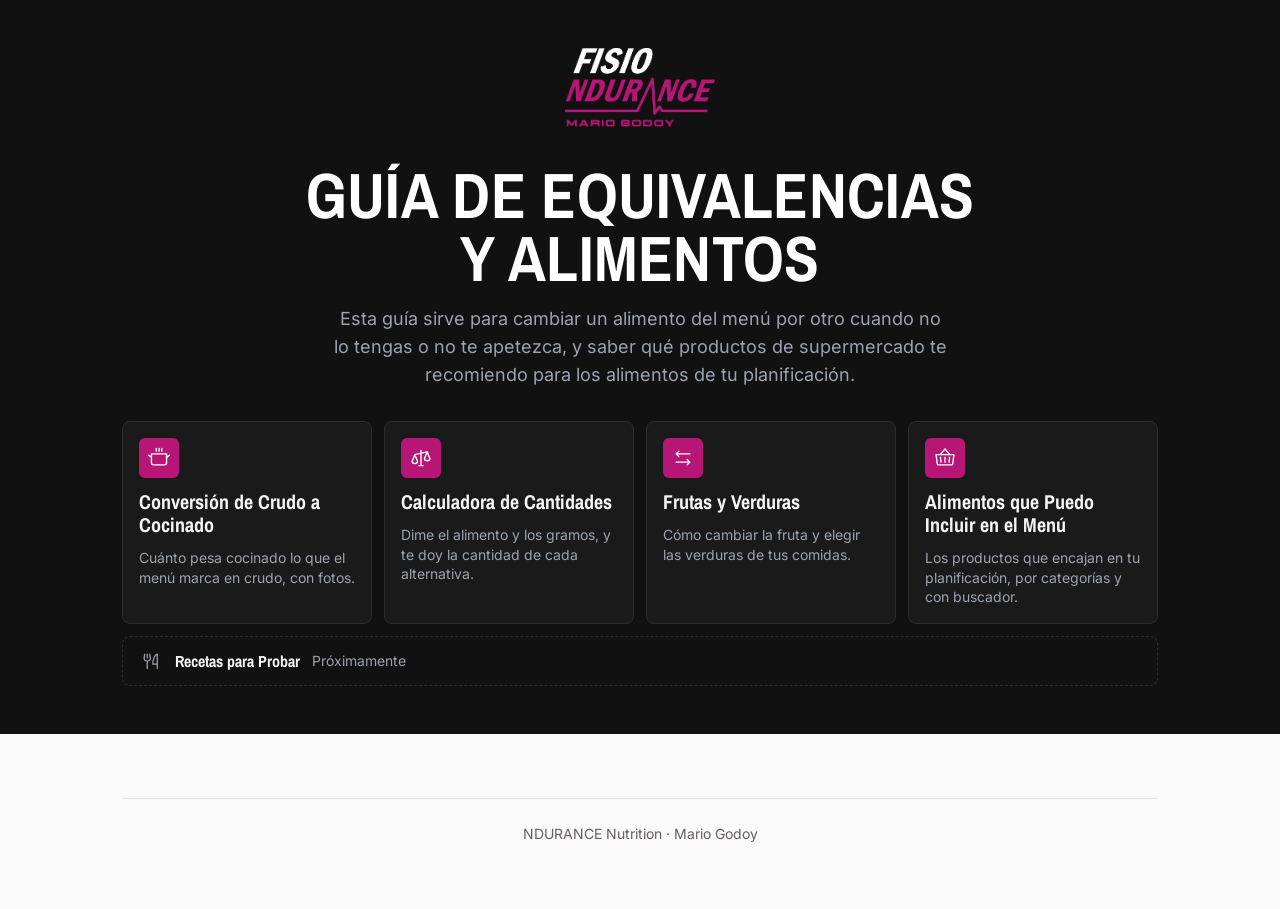
==== commit 7b41ec38: "Actualiza las guias" ====
--- a/alimentos/index.html
+++ b/alimentos/index.html
@@ -5,43 +5,41 @@
 <meta name="viewport" content="width=device-width, initial-scale=1">
 <meta name="robots" content="noindex, nofollow">
 <title>GUÍA DE EQUIVALENCIAS Y ALIMENTOS | NDURANCE Nutrition</title>
+<link rel="icon" type="image/png" href="img/favicon.png">
+<link rel="apple-touch-icon" href="img/apple-touch-icon.png">
 <link rel="stylesheet" href="brand.css">
+<link rel="stylesheet" href="guias-web.css">
 </head>
-<body>
-<header class="franja">
-  <div class="franja-interior"><img src="img/wordmark-dark.png" alt="FisioNdurance, Mario Godoy"></div>
+<body class="guia-web">
+<header class="portada-web" data-portada>
+  <div class="portada-interior">
+    <img class="portada-logo" src="img/wordmark-dark.png" alt="FisioNdurance, Mario Godoy">
+    <h1>GUÍA DE EQUIVALENCIAS Y ALIMENTOS</h1>
+    
+    <div class="preambulo"><p>Esta guía sirve para cambiar un alimento del menú por otro cuando no lo tengas o no te apetezca, y saber qué productos de supermercado te recomiendo para los alimentos de tu planificación.</p>
+</div><nav class="tarjetas-secciones" aria-label="Secciones" data-secciones><button type="button" class="tarjeta-seccion" data-seccion="seccion-1" aria-pressed="false"><span class="tarjeta-icono"><svg aria-hidden="true" xmlns="http://www.w3.org/2000/svg" viewBox="0 0 256 256" fill="currentColor"><path d="M88,48V16a8,8,0,0,1,16,0V48a8,8,0,0,1-16,0Zm40,8a8,8,0,0,0,8-8V16a8,8,0,0,0-16,0V48A8,8,0,0,0,128,56Zm32,0a8,8,0,0,0,8-8V16a8,8,0,0,0-16,0V48A8,8,0,0,0,160,56Zm92.8,46.4L224,124v60a32,32,0,0,1-32,32H64a32,32,0,0,1-32-32V124L3.2,102.4a8,8,0,0,1,9.6-12.8L32,104V80a8,8,0,0,1,8-8H216a8,8,0,0,1,8,8v24l19.2-14.4a8,8,0,0,1,9.6,12.8ZM208,88H48v96a16,16,0,0,0,16,16H192a16,16,0,0,0,16-16Z"/></svg></span><span class="tarjeta-titulo">Conversión de Crudo a Cocinado</span><span class="tarjeta-descripcion">Cuánto pesa cocinado lo que el menú marca en crudo, con fotos.</span></button><button type="button" class="tarjeta-seccion" data-seccion="seccion-2" aria-pressed="false"><span class="tarjeta-icono"><svg aria-hidden="true" xmlns="http://www.w3.org/2000/svg" viewBox="0 0 256 256" fill="currentColor"><path d="M239.43,133l-32-80h0a8,8,0,0,0-9.16-4.84L136,62V40a8,8,0,0,0-16,0V65.58L54.26,80.19A8,8,0,0,0,48.57,85h0v.06L16.57,165a7.92,7.92,0,0,0-.57,3c0,23.31,24.54,32,40,32s40-8.69,40-32a7.92,7.92,0,0,0-.57-3L66.92,93.77,120,82V208H104a8,8,0,0,0,0,16h48a8,8,0,0,0,0-16H136V78.42L187,67.1,160.57,133a7.92,7.92,0,0,0-.57,3c0,23.31,24.54,32,40,32s40-8.69,40-32A7.92,7.92,0,0,0,239.43,133ZM56,184c-7.53,0-22.76-3.61-23.93-14.64L56,109.54l23.93,59.82C78.76,180.39,63.53,184,56,184Zm144-32c-7.53,0-22.76-3.61-23.93-14.64L200,77.54l23.93,59.82C222.76,148.39,207.53,152,200,152Z"/></svg></span><span class="tarjeta-titulo">Calculadora de Cantidades</span><span class="tarjeta-descripcion">Dime el alimento y los gramos, y te doy la cantidad de cada alternativa.</span></button><button type="button" class="tarjeta-seccion" data-seccion="seccion-3" aria-pressed="false"><span class="tarjeta-icono"><svg aria-hidden="true" xmlns="http://www.w3.org/2000/svg" viewBox="0 0 256 256" fill="currentColor"><path d="M213.66,181.66l-32,32a8,8,0,0,1-11.32-11.32L188.69,184H48a8,8,0,0,1,0-16H188.69l-18.35-18.34a8,8,0,0,1,11.32-11.32l32,32A8,8,0,0,1,213.66,181.66Zm-139.32-64a8,8,0,0,0,11.32-11.32L67.31,88H208a8,8,0,0,0,0-16H67.31L85.66,53.66A8,8,0,0,0,74.34,42.34l-32,32a8,8,0,0,0,0,11.32Z"/></svg></span><span class="tarjeta-titulo">Frutas y Verduras</span><span class="tarjeta-descripcion">Cómo cambiar la fruta y elegir las verduras de tus comidas.</span></button><button type="button" class="tarjeta-seccion" data-seccion="seccion-4" aria-pressed="false"><span class="tarjeta-icono"><svg aria-hidden="true" xmlns="http://www.w3.org/2000/svg" viewBox="0 0 256 256" fill="currentColor"><path d="M136,120v56a8,8,0,0,1-16,0V120a8,8,0,0,1,16,0Zm36.84-.8-5.6,56A8,8,0,0,0,174.4,184a7.32,7.32,0,0,0,.81,0,8,8,0,0,0,7.95-7.2l5.6-56a8,8,0,0,0-15.92-1.6Zm-89.68,0a8,8,0,0,0-15.92,1.6l5.6,56a8,8,0,0,0,8,7.2,7.32,7.32,0,0,0,.81,0,8,8,0,0,0,7.16-8.76ZM239.93,89.06,224.86,202.12A16.06,16.06,0,0,1,209,216H47a16.06,16.06,0,0,1-15.86-13.88L16.07,89.06A8,8,0,0,1,24,80H68.37L122,18.73a8,8,0,0,1,12,0L187.63,80H232a8,8,0,0,1,7.93,9.06ZM89.63,80h76.74L128,36.15ZM222.86,96H33.14L47,200H209Z"/></svg></span><span class="tarjeta-titulo">Alimentos que Puedo Incluir en el Menú</span><span class="tarjeta-descripcion">Los productos que encajan en tu planificación, por categorías y con buscador.</span></button><button type="button" class="tarjeta-seccion" data-seccion="seccion-5" data-pronto aria-pressed="false"><span class="tarjeta-icono"><svg aria-hidden="true" xmlns="http://www.w3.org/2000/svg" viewBox="0 0 256 256" fill="currentColor"><path d="M72,88V40a8,8,0,0,1,16,0V88a8,8,0,0,1-16,0ZM216,40V224a8,8,0,0,1-16,0V176H152a8,8,0,0,1-8-8,268.75,268.75,0,0,1,7.22-56.88c9.78-40.49,28.32-67.63,53.63-78.47A8,8,0,0,1,216,40ZM200,53.9c-32.17,24.57-38.47,84.42-39.7,106.1H200ZM119.89,38.69a8,8,0,1,0-15.78,2.63L112,88.63a32,32,0,0,1-64,0l7.88-47.31a8,8,0,1,0-15.78-2.63l-8,48A8.17,8.17,0,0,0,32,88a48.07,48.07,0,0,0,40,47.32V224a8,8,0,0,0,16,0V135.32A48.07,48.07,0,0,0,128,88a8.17,8.17,0,0,0-.11-1.31Z"/></svg></span><span class="tarjeta-titulo">Recetas para Probar</span><span class="tarjeta-descripcion">Próximamente</span></button></nav>
+  </div>
 </header>
 <div class="pagina">
-  <section class="portada">
-    <h1>GUÍA DE EQUIVALENCIAS Y ALIMENTOS</h1>
-    
-    <p class="portada-pie">NDURANCE Nutrition · Mario Godoy</p>
-  </section>
-  <header class="cabecera">
-    <h1>GUÍA DE EQUIVALENCIAS Y ALIMENTOS</h1>
-    
-  </header>
   <main class="contenido">
-<div class="preambulo"><p>Esta guía sirve para cambiar un alimento del menú por otro cuando no lo tengas o no te apetezca, y saber qué productos de supermercado te recomiendo para los alimentos de tu planificación.</p>
-</div><nav class="tarjetas-secciones" aria-label="Secciones" data-secciones><button type="button" class="tarjeta-seccion" data-seccion="seccion-1" aria-pressed="false"><span class="tarjeta-icono"><svg aria-hidden="true" xmlns="http://www.w3.org/2000/svg" viewBox="0 0 256 256" fill="currentColor"><path d="M88,48V16a8,8,0,0,1,16,0V48a8,8,0,0,1-16,0Zm40,8a8,8,0,0,0,8-8V16a8,8,0,0,0-16,0V48A8,8,0,0,0,128,56Zm32,0a8,8,0,0,0,8-8V16a8,8,0,0,0-16,0V48A8,8,0,0,0,160,56Zm92.8,46.4L224,124v60a32,32,0,0,1-32,32H64a32,32,0,0,1-32-32V124L3.2,102.4a8,8,0,0,1,9.6-12.8L32,104V80a8,8,0,0,1,8-8H216a8,8,0,0,1,8,8v24l19.2-14.4a8,8,0,0,1,9.6,12.8ZM208,88H48v96a16,16,0,0,0,16,16H192a16,16,0,0,0,16-16Z"/></svg></span><span class="tarjeta-titulo">Conversión de crudo a cocinado</span><span class="tarjeta-descripcion">Cuánto pesa cocinado lo que el menú marca en crudo, con fotos.</span></button><button type="button" class="tarjeta-seccion" data-seccion="seccion-2" aria-pressed="false"><span class="tarjeta-icono"><svg aria-hidden="true" xmlns="http://www.w3.org/2000/svg" viewBox="0 0 256 256" fill="currentColor"><path d="M239.43,133l-32-80h0a8,8,0,0,0-9.16-4.84L136,62V40a8,8,0,0,0-16,0V65.58L54.26,80.19A8,8,0,0,0,48.57,85h0v.06L16.57,165a7.92,7.92,0,0,0-.57,3c0,23.31,24.54,32,40,32s40-8.69,40-32a7.92,7.92,0,0,0-.57-3L66.92,93.77,120,82V208H104a8,8,0,0,0,0,16h48a8,8,0,0,0,0-16H136V78.42L187,67.1,160.57,133a7.92,7.92,0,0,0-.57,3c0,23.31,24.54,32,40,32s40-8.69,40-32A7.92,7.92,0,0,0,239.43,133ZM56,184c-7.53,0-22.76-3.61-23.93-14.64L56,109.54l23.93,59.82C78.76,180.39,63.53,184,56,184Zm144-32c-7.53,0-22.76-3.61-23.93-14.64L200,77.54l23.93,59.82C222.76,148.39,207.53,152,200,152Z"/></svg></span><span class="tarjeta-titulo">Calculadora de cantidades</span><span class="tarjeta-descripcion">Dime el alimento y los gramos, y te doy la cantidad de cada alternativa.</span></button><button type="button" class="tarjeta-seccion" data-seccion="seccion-3" aria-pressed="false"><span class="tarjeta-icono"><svg aria-hidden="true" xmlns="http://www.w3.org/2000/svg" viewBox="0 0 256 256" fill="currentColor"><path d="M213.66,181.66l-32,32a8,8,0,0,1-11.32-11.32L188.69,184H48a8,8,0,0,1,0-16H188.69l-18.35-18.34a8,8,0,0,1,11.32-11.32l32,32A8,8,0,0,1,213.66,181.66Zm-139.32-64a8,8,0,0,0,11.32-11.32L67.31,88H208a8,8,0,0,0,0-16H67.31L85.66,53.66A8,8,0,0,0,74.34,42.34l-32,32a8,8,0,0,0,0,11.32Z"/></svg></span><span class="tarjeta-titulo">Frutas y verduras</span><span class="tarjeta-descripcion">Cómo cambiar la fruta y elegir las verduras de tus comidas.</span></button><button type="button" class="tarjeta-seccion" data-seccion="seccion-4" aria-pressed="false"><span class="tarjeta-icono"><svg aria-hidden="true" xmlns="http://www.w3.org/2000/svg" viewBox="0 0 256 256" fill="currentColor"><path d="M136,120v56a8,8,0,0,1-16,0V120a8,8,0,0,1,16,0Zm36.84-.8-5.6,56A8,8,0,0,0,174.4,184a7.32,7.32,0,0,0,.81,0,8,8,0,0,0,7.95-7.2l5.6-56a8,8,0,0,0-15.92-1.6Zm-89.68,0a8,8,0,0,0-15.92,1.6l5.6,56a8,8,0,0,0,8,7.2,7.32,7.32,0,0,0,.81,0,8,8,0,0,0,7.16-8.76ZM239.93,89.06,224.86,202.12A16.06,16.06,0,0,1,209,216H47a16.06,16.06,0,0,1-15.86-13.88L16.07,89.06A8,8,0,0,1,24,80H68.37L122,18.73a8,8,0,0,1,12,0L187.63,80H232a8,8,0,0,1,7.93,9.06ZM89.63,80h76.74L128,36.15ZM222.86,96H33.14L47,200H209Z"/></svg></span><span class="tarjeta-titulo">Alimentos que puedo incluir en el menú</span><span class="tarjeta-descripcion">Los productos que encajan en tu planificación, por categorías y con buscador.</span></button><button type="button" class="tarjeta-seccion" data-seccion="seccion-5" aria-pressed="false"><span class="tarjeta-icono"><svg aria-hidden="true" xmlns="http://www.w3.org/2000/svg" viewBox="0 0 256 256" fill="currentColor"><path d="M72,88V40a8,8,0,0,1,16,0V88a8,8,0,0,1-16,0ZM216,40V224a8,8,0,0,1-16,0V176H152a8,8,0,0,1-8-8,268.75,268.75,0,0,1,7.22-56.88c9.78-40.49,28.32-67.63,53.63-78.47A8,8,0,0,1,216,40ZM200,53.9c-32.17,24.57-38.47,84.42-39.7,106.1H200ZM119.89,38.69a8,8,0,1,0-15.78,2.63L112,88.63a32,32,0,0,1-64,0l7.88-47.31a8,8,0,1,0-15.78-2.63l-8,48A8.17,8.17,0,0,0,32,88a48.07,48.07,0,0,0,40,47.32V224a8,8,0,0,0,16,0V135.32A48.07,48.07,0,0,0,128,88a8.17,8.17,0,0,0-.11-1.31Z"/></svg></span><span class="tarjeta-titulo">Recetas para probar</span><span class="tarjeta-descripcion">Próximamente</span></button></nav><section class="seccion" id="seccion-1"><h2>Conversión de crudo a cocinado</h2>
-<p>Las cantidades que aparecen en tu planificación son en crudo salvo que se indique lo contrario. Si pesas el alimento ya cocinado, multiplica por el factor correspondiente.</p>
-<div class="conversion"><article class="conversion-card"><h3>Arroz</h3><div class="conversion-fila"><figure><img src="img/conv-arroz-crudo.png" alt="Arroz en crudo" loading="lazy"><figcaption>En crudo<strong>100 g</strong></figcaption></figure><span class="conversion-factor">x 3</span><figure><img src="img/conv-arroz-cocinado.png" alt="Arroz cocinado" loading="lazy"><figcaption>Cocinado<strong>300 g</strong></figcaption></figure></div></article><article class="conversion-card"><h3>Pasta</h3><div class="conversion-fila"><figure><img src="img/conv-pasta-crudo.png" alt="Pasta en crudo" loading="lazy"><figcaption>En crudo<strong>100 g</strong></figcaption></figure><span class="conversion-factor">x 2,5</span><figure><img src="img/conv-pasta-cocinado.png" alt="Pasta cocinado" loading="lazy"><figcaption>Cocinado<strong>250 g</strong></figcaption></figure></div></article><article class="conversion-card"><h3>Patatas</h3><div class="conversion-fila"><figure><img src="img/conv-patatas-crudo.png" alt="Patatas en crudo" loading="lazy"><figcaption>En crudo<strong>100 g</strong></figcaption></figure><span class="conversion-factor">x 1</span><figure><img src="img/conv-patatas-cocinado.png" alt="Patatas cocinado" loading="lazy"><figcaption>Cocinado<strong>100 g</strong></figcaption></figure></div></article><article class="conversion-card"><h3>Carne</h3><div class="conversion-fila"><figure><img src="img/conv-carne-crudo.png" alt="Carne en crudo" loading="lazy"><figcaption>En crudo<strong>100 g</strong></figcaption></figure><span class="conversion-factor">x 0,8</span><figure><img src="img/conv-carne-cocinado.png" alt="Carne cocinado" loading="lazy"><figcaption>Cocinado<strong>80 g</strong></figcaption></figure></div></article><article class="conversion-card"><h3>Legumbres</h3><div class="conversion-fila"><figure><img src="img/conv-legumbres-crudo.png" alt="Legumbres en crudo" loading="lazy"><figcaption>En crudo<strong>100 g</strong></figcaption></figure><span class="conversion-factor">x 3</span><figure><img src="img/conv-legumbres-cocinado.png" alt="Legumbres cocinado" loading="lazy"><figcaption>Cocinado<strong>300 g</strong></figcaption></figure></div></article><article class="conversion-card"><h3>Pescado</h3><div class="conversion-fila"><figure><img src="img/conv-pescado-crudo.png" alt="Pescado en crudo" loading="lazy"><figcaption>En crudo<strong>100 g</strong></figcaption></figure><span class="conversion-factor">x 0,85</span><figure><img src="img/conv-pescado-cocinado.png" alt="Pescado cocinado" loading="lazy"><figcaption>Cocinado<strong>85 g</strong></figcaption></figure></div></article></div>
-<h3>Formatos de arroz que ya vienen medidos</h3>
+<section class="seccion" id="seccion-1"><header class="banda-apartado"><img class="banda-logo" src="img/wordmark-dark.png" alt="FisioNdurance, Mario Godoy"><h2><svg aria-hidden="true" xmlns="http://www.w3.org/2000/svg" viewBox="0 0 256 256" fill="currentColor"><path d="M88,48V16a8,8,0,0,1,16,0V48a8,8,0,0,1-16,0Zm40,8a8,8,0,0,0,8-8V16a8,8,0,0,0-16,0V48A8,8,0,0,0,128,56Zm32,0a8,8,0,0,0,8-8V16a8,8,0,0,0-16,0V48A8,8,0,0,0,160,56Zm92.8,46.4L224,124v60a32,32,0,0,1-32,32H64a32,32,0,0,1-32-32V124L3.2,102.4a8,8,0,0,1,9.6-12.8L32,104V80a8,8,0,0,1,8-8H216a8,8,0,0,1,8,8v24l19.2-14.4a8,8,0,0,1,9.6,12.8ZM208,88H48v96a16,16,0,0,0,16,16H192a16,16,0,0,0,16-16Z"/></svg>Conversión de Crudo a Cocinado</h2><nav class="pestanas" aria-label="Apartados"><a href="#" data-volver><svg aria-hidden="true" xmlns="http://www.w3.org/2000/svg" viewBox="0 0 256 256" fill="currentColor"><path d="M165.66,202.34a8,8,0,0,1-11.32,11.32l-80-80a8,8,0,0,1,0-11.32l80-80a8,8,0,0,1,11.32,11.32L91.31,128Z"/></svg>Inicio</a><a href="#seccion-1" aria-current="true"><svg aria-hidden="true" xmlns="http://www.w3.org/2000/svg" viewBox="0 0 256 256" fill="currentColor"><path d="M88,48V16a8,8,0,0,1,16,0V48a8,8,0,0,1-16,0Zm40,8a8,8,0,0,0,8-8V16a8,8,0,0,0-16,0V48A8,8,0,0,0,128,56Zm32,0a8,8,0,0,0,8-8V16a8,8,0,0,0-16,0V48A8,8,0,0,0,160,56Zm92.8,46.4L224,124v60a32,32,0,0,1-32,32H64a32,32,0,0,1-32-32V124L3.2,102.4a8,8,0,0,1,9.6-12.8L32,104V80a8,8,0,0,1,8-8H216a8,8,0,0,1,8,8v24l19.2-14.4a8,8,0,0,1,9.6,12.8ZM208,88H48v96a16,16,0,0,0,16,16H192a16,16,0,0,0,16-16Z"/></svg>Crudo a Cocinado</a><a href="#seccion-2"><svg aria-hidden="true" xmlns="http://www.w3.org/2000/svg" viewBox="0 0 256 256" fill="currentColor"><path d="M239.43,133l-32-80h0a8,8,0,0,0-9.16-4.84L136,62V40a8,8,0,0,0-16,0V65.58L54.26,80.19A8,8,0,0,0,48.57,85h0v.06L16.57,165a7.92,7.92,0,0,0-.57,3c0,23.31,24.54,32,40,32s40-8.69,40-32a7.92,7.92,0,0,0-.57-3L66.92,93.77,120,82V208H104a8,8,0,0,0,0,16h48a8,8,0,0,0,0-16H136V78.42L187,67.1,160.57,133a7.92,7.92,0,0,0-.57,3c0,23.31,24.54,32,40,32s40-8.69,40-32A7.92,7.92,0,0,0,239.43,133ZM56,184c-7.53,0-22.76-3.61-23.93-14.64L56,109.54l23.93,59.82C78.76,180.39,63.53,184,56,184Zm144-32c-7.53,0-22.76-3.61-23.93-14.64L200,77.54l23.93,59.82C222.76,148.39,207.53,152,200,152Z"/></svg>Calculadora</a><a href="#seccion-3"><svg aria-hidden="true" xmlns="http://www.w3.org/2000/svg" viewBox="0 0 256 256" fill="currentColor"><path d="M213.66,181.66l-32,32a8,8,0,0,1-11.32-11.32L188.69,184H48a8,8,0,0,1,0-16H188.69l-18.35-18.34a8,8,0,0,1,11.32-11.32l32,32A8,8,0,0,1,213.66,181.66Zm-139.32-64a8,8,0,0,0,11.32-11.32L67.31,88H208a8,8,0,0,0,0-16H67.31L85.66,53.66A8,8,0,0,0,74.34,42.34l-32,32a8,8,0,0,0,0,11.32Z"/></svg>Frutas y Verduras</a><a href="#seccion-4"><svg aria-hidden="true" xmlns="http://www.w3.org/2000/svg" viewBox="0 0 256 256" fill="currentColor"><path d="M136,120v56a8,8,0,0,1-16,0V120a8,8,0,0,1,16,0Zm36.84-.8-5.6,56A8,8,0,0,0,174.4,184a7.32,7.32,0,0,0,.81,0,8,8,0,0,0,7.95-7.2l5.6-56a8,8,0,0,0-15.92-1.6Zm-89.68,0a8,8,0,0,0-15.92,1.6l5.6,56a8,8,0,0,0,8,7.2,7.32,7.32,0,0,0,.81,0,8,8,0,0,0,7.16-8.76ZM239.93,89.06,224.86,202.12A16.06,16.06,0,0,1,209,216H47a16.06,16.06,0,0,1-15.86-13.88L16.07,89.06A8,8,0,0,1,24,80H68.37L122,18.73a8,8,0,0,1,12,0L187.63,80H232a8,8,0,0,1,7.93,9.06ZM89.63,80h76.74L128,36.15ZM222.86,96H33.14L47,200H209Z"/></svg>Supermercado</a><a href="#seccion-5"><svg aria-hidden="true" xmlns="http://www.w3.org/2000/svg" viewBox="0 0 256 256" fill="currentColor"><path d="M72,88V40a8,8,0,0,1,16,0V88a8,8,0,0,1-16,0ZM216,40V224a8,8,0,0,1-16,0V176H152a8,8,0,0,1-8-8,268.75,268.75,0,0,1,7.22-56.88c9.78-40.49,28.32-67.63,53.63-78.47A8,8,0,0,1,216,40ZM200,53.9c-32.17,24.57-38.47,84.42-39.7,106.1H200ZM119.89,38.69a8,8,0,1,0-15.78,2.63L112,88.63a32,32,0,0,1-64,0l7.88-47.31a8,8,0,1,0-15.78-2.63l-8,48A8.17,8.17,0,0,0,32,88a48.07,48.07,0,0,0,40,47.32V224a8,8,0,0,0,16,0V135.32A48.07,48.07,0,0,0,128,88a8.17,8.17,0,0,0-.11-1.31Z"/></svg>Recetas</a></nav></header><p>Este apartado es para cuando pesas el alimento ya cocinado.<br>
+Multiplica los gramos en crudo por el factor de cada alimento y tendrás lo que debe pesar cocinado.</p>
+<div class="conversion"><article class="conversion-card"><h3>Arroz</h3><div class="conversion-fila"><figure><img src="img/conv-arroz-crudo.png" alt="Arroz en crudo" loading="lazy"><figcaption>En crudo<strong>100 g</strong></figcaption></figure><span class="conversion-factor">× 3</span><figure><img src="img/conv-arroz-cocinado.png" alt="Arroz cocinado" loading="lazy"><figcaption>Cocinado<strong>300 g</strong></figcaption></figure></div></article><article class="conversion-card"><h3>Pasta</h3><div class="conversion-fila"><figure><img src="img/conv-pasta-crudo.png" alt="Pasta en crudo" loading="lazy"><figcaption>En crudo<strong>100 g</strong></figcaption></figure><span class="conversion-factor">× 2,5</span><figure><img src="img/conv-pasta-cocinado.png" alt="Pasta cocinado" loading="lazy"><figcaption>Cocinado<strong>250 g</strong></figcaption></figure></div></article><article class="conversion-card"><h3>Patatas</h3><div class="conversion-fila"><figure><img src="img/conv-patatas-crudo.png" alt="Patatas en crudo" loading="lazy"><figcaption>En crudo<strong>100 g</strong></figcaption></figure><span class="conversion-factor">× 1</span><figure><img src="img/conv-patatas-cocinado.png" alt="Patatas cocinado" loading="lazy"><figcaption>Cocinado<strong>100 g</strong></figcaption></figure></div></article><article class="conversion-card"><h3>Carne</h3><div class="conversion-fila"><figure><img src="img/conv-carne-crudo.png" alt="Carne en crudo" loading="lazy"><figcaption>En crudo<strong>100 g</strong></figcaption></figure><span class="conversion-factor">× 0,8</span><figure><img src="img/conv-carne-cocinado.png" alt="Carne cocinado" loading="lazy"><figcaption>Cocinado<strong>80 g</strong></figcaption></figure></div></article><article class="conversion-card"><h3>Legumbres</h3><div class="conversion-fila"><figure><img src="img/conv-legumbres-crudo.png" alt="Legumbres en crudo" loading="lazy"><figcaption>En crudo<strong>100 g</strong></figcaption></figure><span class="conversion-factor">× 3</span><figure><img src="img/conv-legumbres-cocinado.png" alt="Legumbres cocinado" loading="lazy"><figcaption>Cocinado<strong>300 g</strong></figcaption></figure></div></article><article class="conversion-card"><h3>Pescado</h3><div class="conversion-fila"><figure><img src="img/conv-pescado-crudo.png" alt="Pescado en crudo" loading="lazy"><figcaption>En crudo<strong>100 g</strong></figcaption></figure><span class="conversion-factor">× 0,85</span><figure><img src="img/conv-pescado-cocinado.png" alt="Pescado cocinado" loading="lazy"><figcaption>Cocinado<strong>85 g</strong></figcaption></figure></div></article></div>
+<h3>Formatos de Arroz ya Medidos</h3>
 <div class="productos">
-<figure class="producto"><img class="producto-foto" src="img/image96.png" alt="Tortitas de arroz o maíz"><figcaption>4 tortitas de arroz o maíz = 30 g de arroz</figcaption></figure>
-<figure class="producto"><img class="producto-foto" src="img/image21.png" alt="Vasito de arroz precocido"><figcaption>1 vasito = 55 g de arroz en seco</figcaption></figure>
-<figure class="producto"><img class="producto-foto" src="img/image83.png" alt="Sobre de arroz"><figcaption>1 sobre = 60 g de arroz en seco</figcaption></figure>
+<figure class="producto"><span class="producto-caja"><img class="producto-foto" src="img/image96.png" alt="Tortitas de arroz o maíz"></span><figcaption>4 tortitas de arroz o maíz = 30 g de arroz</figcaption></figure>
+<figure class="producto"><span class="producto-caja"><img class="producto-foto" src="img/image21.png" alt="Vasito de arroz precocido"></span><figcaption>1 vasito = 55 g de arroz en seco</figcaption></figure>
+<figure class="producto"><span class="producto-caja"><img class="producto-foto" src="img/image83.png" alt="Sobre de arroz"></span><figcaption>1 sobre = 60 g de arroz en seco</figcaption></figure>
 </div>
 
-<p class="volver"><a href="#" data-volver>Volver al inicio</a></p></section><section class="seccion" id="seccion-2"><h2>Calculadora de cantidades</h2>
-<p>Si no te apetece o no tienes algún alimento de una comida de tu plan, aquí puedes intercambiarlo por otra opción. Debes poner ese alimento y sus gramos. Te saldrá cuánto necesitas de cada alternativa para que aporte lo mismo.</p>
-<p class="solo-pantalla">Escribe el alimento que marca tu menú y elígelo de la lista.</p>
-
+<p class="volver"><a href="#" data-volver>Volver al inicio</a></p></section><section class="seccion" id="seccion-2"><header class="banda-apartado"><img class="banda-logo" src="img/wordmark-dark.png" alt="FisioNdurance, Mario Godoy"><h2><svg aria-hidden="true" xmlns="http://www.w3.org/2000/svg" viewBox="0 0 256 256" fill="currentColor"><path d="M239.43,133l-32-80h0a8,8,0,0,0-9.16-4.84L136,62V40a8,8,0,0,0-16,0V65.58L54.26,80.19A8,8,0,0,0,48.57,85h0v.06L16.57,165a7.92,7.92,0,0,0-.57,3c0,23.31,24.54,32,40,32s40-8.69,40-32a7.92,7.92,0,0,0-.57-3L66.92,93.77,120,82V208H104a8,8,0,0,0,0,16h48a8,8,0,0,0,0-16H136V78.42L187,67.1,160.57,133a7.92,7.92,0,0,0-.57,3c0,23.31,24.54,32,40,32s40-8.69,40-32A7.92,7.92,0,0,0,239.43,133ZM56,184c-7.53,0-22.76-3.61-23.93-14.64L56,109.54l23.93,59.82C78.76,180.39,63.53,184,56,184Zm144-32c-7.53,0-22.76-3.61-23.93-14.64L200,77.54l23.93,59.82C222.76,148.39,207.53,152,200,152Z"/></svg>Calculadora de Cantidades</h2><nav class="pestanas" aria-label="Apartados"><a href="#" data-volver><svg aria-hidden="true" xmlns="http://www.w3.org/2000/svg" viewBox="0 0 256 256" fill="currentColor"><path d="M165.66,202.34a8,8,0,0,1-11.32,11.32l-80-80a8,8,0,0,1,0-11.32l80-80a8,8,0,0,1,11.32,11.32L91.31,128Z"/></svg>Inicio</a><a href="#seccion-1"><svg aria-hidden="true" xmlns="http://www.w3.org/2000/svg" viewBox="0 0 256 256" fill="currentColor"><path d="M88,48V16a8,8,0,0,1,16,0V48a8,8,0,0,1-16,0Zm40,8a8,8,0,0,0,8-8V16a8,8,0,0,0-16,0V48A8,8,0,0,0,128,56Zm32,0a8,8,0,0,0,8-8V16a8,8,0,0,0-16,0V48A8,8,0,0,0,160,56Zm92.8,46.4L224,124v60a32,32,0,0,1-32,32H64a32,32,0,0,1-32-32V124L3.2,102.4a8,8,0,0,1,9.6-12.8L32,104V80a8,8,0,0,1,8-8H216a8,8,0,0,1,8,8v24l19.2-14.4a8,8,0,0,1,9.6,12.8ZM208,88H48v96a16,16,0,0,0,16,16H192a16,16,0,0,0,16-16Z"/></svg>Crudo a Cocinado</a><a href="#seccion-2" aria-current="true"><svg aria-hidden="true" xmlns="http://www.w3.org/2000/svg" viewBox="0 0 256 256" fill="currentColor"><path d="M239.43,133l-32-80h0a8,8,0,0,0-9.16-4.84L136,62V40a8,8,0,0,0-16,0V65.58L54.26,80.19A8,8,0,0,0,48.57,85h0v.06L16.57,165a7.92,7.92,0,0,0-.57,3c0,23.31,24.54,32,40,32s40-8.69,40-32a7.92,7.92,0,0,0-.57-3L66.92,93.77,120,82V208H104a8,8,0,0,0,0,16h48a8,8,0,0,0,0-16H136V78.42L187,67.1,160.57,133a7.92,7.92,0,0,0-.57,3c0,23.31,24.54,32,40,32s40-8.69,40-32A7.92,7.92,0,0,0,239.43,133ZM56,184c-7.53,0-22.76-3.61-23.93-14.64L56,109.54l23.93,59.82C78.76,180.39,63.53,184,56,184Zm144-32c-7.53,0-22.76-3.61-23.93-14.64L200,77.54l23.93,59.82C222.76,148.39,207.53,152,200,152Z"/></svg>Calculadora</a><a href="#seccion-3"><svg aria-hidden="true" xmlns="http://www.w3.org/2000/svg" viewBox="0 0 256 256" fill="currentColor"><path d="M213.66,181.66l-32,32a8,8,0,0,1-11.32-11.32L188.69,184H48a8,8,0,0,1,0-16H188.69l-18.35-18.34a8,8,0,0,1,11.32-11.32l32,32A8,8,0,0,1,213.66,181.66Zm-139.32-64a8,8,0,0,0,11.32-11.32L67.31,88H208a8,8,0,0,0,0-16H67.31L85.66,53.66A8,8,0,0,0,74.34,42.34l-32,32a8,8,0,0,0,0,11.32Z"/></svg>Frutas y Verduras</a><a href="#seccion-4"><svg aria-hidden="true" xmlns="http://www.w3.org/2000/svg" viewBox="0 0 256 256" fill="currentColor"><path d="M136,120v56a8,8,0,0,1-16,0V120a8,8,0,0,1,16,0Zm36.84-.8-5.6,56A8,8,0,0,0,174.4,184a7.32,7.32,0,0,0,.81,0,8,8,0,0,0,7.95-7.2l5.6-56a8,8,0,0,0-15.92-1.6Zm-89.68,0a8,8,0,0,0-15.92,1.6l5.6,56a8,8,0,0,0,8,7.2,7.32,7.32,0,0,0,.81,0,8,8,0,0,0,7.16-8.76ZM239.93,89.06,224.86,202.12A16.06,16.06,0,0,1,209,216H47a16.06,16.06,0,0,1-15.86-13.88L16.07,89.06A8,8,0,0,1,24,80H68.37L122,18.73a8,8,0,0,1,12,0L187.63,80H232a8,8,0,0,1,7.93,9.06ZM89.63,80h76.74L128,36.15ZM222.86,96H33.14L47,200H209Z"/></svg>Supermercado</a><a href="#seccion-5"><svg aria-hidden="true" xmlns="http://www.w3.org/2000/svg" viewBox="0 0 256 256" fill="currentColor"><path d="M72,88V40a8,8,0,0,1,16,0V88a8,8,0,0,1-16,0ZM216,40V224a8,8,0,0,1-16,0V176H152a8,8,0,0,1-8-8,268.75,268.75,0,0,1,7.22-56.88c9.78-40.49,28.32-67.63,53.63-78.47A8,8,0,0,1,216,40ZM200,53.9c-32.17,24.57-38.47,84.42-39.7,106.1H200ZM119.89,38.69a8,8,0,1,0-15.78,2.63L112,88.63a32,32,0,0,1-64,0l7.88-47.31a8,8,0,1,0-15.78-2.63l-8,48A8.17,8.17,0,0,0,32,88a48.07,48.07,0,0,0,40,47.32V224a8,8,0,0,0,16,0V135.32A48.07,48.07,0,0,0,128,88a8.17,8.17,0,0,0-.11-1.31Z"/></svg>Recetas</a></nav></header><p>Si no te apetece o no tienes algún alimento de una comida de tu pauta, escribe el alimento y sus gramos.<br>
+Puedes elegir por cuál cambiarlo o ver recomendaciones.<br>
+La calculadora aproxima el aporte del nutriente que se está igualando y te muestra cuánto cambian las kcal y los demás macros.</p>
+<p>Paso a paso y ejemplos: <a href="../como-cambiar/">Cómo cambiar un alimento de tu pauta</a>.</p>
 <div class="equivalencias solo-pantalla" data-equivalencias><noscript>La calculadora necesita JavaScript activado en el navegador.</noscript></div>
 <p class="solo-impresion">La calculadora solo funciona en la versión web de esta guía.</p>
 
-<p class="volver"><a href="#" data-volver>Volver al inicio</a></p></section><section class="seccion" id="seccion-3"><h2>Frutas y verduras</h2>
-<section aria-labelledby="frutas-titulo" class="frutas-contenido" id="frutas">
+<p class="volver"><a href="#" data-volver>Volver al inicio</a></p></section><section class="seccion" id="seccion-3"><header class="banda-apartado"><img class="banda-logo" src="img/wordmark-dark.png" alt="FisioNdurance, Mario Godoy"><h2><svg aria-hidden="true" xmlns="http://www.w3.org/2000/svg" viewBox="0 0 256 256" fill="currentColor"><path d="M213.66,181.66l-32,32a8,8,0,0,1-11.32-11.32L188.69,184H48a8,8,0,0,1,0-16H188.69l-18.35-18.34a8,8,0,0,1,11.32-11.32l32,32A8,8,0,0,1,213.66,181.66Zm-139.32-64a8,8,0,0,0,11.32-11.32L67.31,88H208a8,8,0,0,0,0-16H67.31L85.66,53.66A8,8,0,0,0,74.34,42.34l-32,32a8,8,0,0,0,0,11.32Z"/></svg>Frutas y Verduras</h2><nav class="pestanas" aria-label="Apartados"><a href="#" data-volver><svg aria-hidden="true" xmlns="http://www.w3.org/2000/svg" viewBox="0 0 256 256" fill="currentColor"><path d="M165.66,202.34a8,8,0,0,1-11.32,11.32l-80-80a8,8,0,0,1,0-11.32l80-80a8,8,0,0,1,11.32,11.32L91.31,128Z"/></svg>Inicio</a><a href="#seccion-1"><svg aria-hidden="true" xmlns="http://www.w3.org/2000/svg" viewBox="0 0 256 256" fill="currentColor"><path d="M88,48V16a8,8,0,0,1,16,0V48a8,8,0,0,1-16,0Zm40,8a8,8,0,0,0,8-8V16a8,8,0,0,0-16,0V48A8,8,0,0,0,128,56Zm32,0a8,8,0,0,0,8-8V16a8,8,0,0,0-16,0V48A8,8,0,0,0,160,56Zm92.8,46.4L224,124v60a32,32,0,0,1-32,32H64a32,32,0,0,1-32-32V124L3.2,102.4a8,8,0,0,1,9.6-12.8L32,104V80a8,8,0,0,1,8-8H216a8,8,0,0,1,8,8v24l19.2-14.4a8,8,0,0,1,9.6,12.8ZM208,88H48v96a16,16,0,0,0,16,16H192a16,16,0,0,0,16-16Z"/></svg>Crudo a Cocinado</a><a href="#seccion-2"><svg aria-hidden="true" xmlns="http://www.w3.org/2000/svg" viewBox="0 0 256 256" fill="currentColor"><path d="M239.43,133l-32-80h0a8,8,0,0,0-9.16-4.84L136,62V40a8,8,0,0,0-16,0V65.58L54.26,80.19A8,8,0,0,0,48.57,85h0v.06L16.57,165a7.92,7.92,0,0,0-.57,3c0,23.31,24.54,32,40,32s40-8.69,40-32a7.92,7.92,0,0,0-.57-3L66.92,93.77,120,82V208H104a8,8,0,0,0,0,16h48a8,8,0,0,0,0-16H136V78.42L187,67.1,160.57,133a7.92,7.92,0,0,0-.57,3c0,23.31,24.54,32,40,32s40-8.69,40-32A7.92,7.92,0,0,0,239.43,133ZM56,184c-7.53,0-22.76-3.61-23.93-14.64L56,109.54l23.93,59.82C78.76,180.39,63.53,184,56,184Zm144-32c-7.53,0-22.76-3.61-23.93-14.64L200,77.54l23.93,59.82C222.76,148.39,207.53,152,200,152Z"/></svg>Calculadora</a><a href="#seccion-3" aria-current="true"><svg aria-hidden="true" xmlns="http://www.w3.org/2000/svg" viewBox="0 0 256 256" fill="currentColor"><path d="M213.66,181.66l-32,32a8,8,0,0,1-11.32-11.32L188.69,184H48a8,8,0,0,1,0-16H188.69l-18.35-18.34a8,8,0,0,1,11.32-11.32l32,32A8,8,0,0,1,213.66,181.66Zm-139.32-64a8,8,0,0,0,11.32-11.32L67.31,88H208a8,8,0,0,0,0-16H67.31L85.66,53.66A8,8,0,0,0,74.34,42.34l-32,32a8,8,0,0,0,0,11.32Z"/></svg>Frutas y Verduras</a><a href="#seccion-4"><svg aria-hidden="true" xmlns="http://www.w3.org/2000/svg" viewBox="0 0 256 256" fill="currentColor"><path d="M136,120v56a8,8,0,0,1-16,0V120a8,8,0,0,1,16,0Zm36.84-.8-5.6,56A8,8,0,0,0,174.4,184a7.32,7.32,0,0,0,.81,0,8,8,0,0,0,7.95-7.2l5.6-56a8,8,0,0,0-15.92-1.6Zm-89.68,0a8,8,0,0,0-15.92,1.6l5.6,56a8,8,0,0,0,8,7.2,7.32,7.32,0,0,0,.81,0,8,8,0,0,0,7.16-8.76ZM239.93,89.06,224.86,202.12A16.06,16.06,0,0,1,209,216H47a16.06,16.06,0,0,1-15.86-13.88L16.07,89.06A8,8,0,0,1,24,80H68.37L122,18.73a8,8,0,0,1,12,0L187.63,80H232a8,8,0,0,1,7.93,9.06ZM89.63,80h76.74L128,36.15ZM222.86,96H33.14L47,200H209Z"/></svg>Supermercado</a><a href="#seccion-5"><svg aria-hidden="true" xmlns="http://www.w3.org/2000/svg" viewBox="0 0 256 256" fill="currentColor"><path d="M72,88V40a8,8,0,0,1,16,0V88a8,8,0,0,1-16,0ZM216,40V224a8,8,0,0,1-16,0V176H152a8,8,0,0,1-8-8,268.75,268.75,0,0,1,7.22-56.88c9.78-40.49,28.32-67.63,53.63-78.47A8,8,0,0,1,216,40ZM200,53.9c-32.17,24.57-38.47,84.42-39.7,106.1H200ZM119.89,38.69a8,8,0,1,0-15.78,2.63L112,88.63a32,32,0,0,1-64,0l7.88-47.31a8,8,0,1,0-15.78-2.63l-8,48A8.17,8.17,0,0,0,32,88a48.07,48.07,0,0,0,40,47.32V224a8,8,0,0,0,16,0V135.32A48.07,48.07,0,0,0,128,88a8.17,8.17,0,0,0-.11-1.31Z"/></svg>Recetas</a></nav></header><section aria-labelledby="frutas-titulo" class="frutas-contenido" id="frutas">
 <h3 class="alimentos-bloque-titulo" id="frutas-titulo">Frutas</h3>
 <p>Si en tu planificación aparece fruta, puedes cambiarla por cualquier otra de esta lista, ración por ración, la misma cantidad.</p>
 <p>Prioriza variedad y fruta de temporada.</p>
@@ -77,8 +75,8 @@
 <p>Puedes elegir entre 100 y 300 g de verduras como orientación y cambiar las de
 la receta por otras que prefieras. Si te he dado una indicación específica,
 sigue esa indicación.</p>
-<p>🫒 Usa el <strong>aceite</strong> de tu pauta con las verduras o en el resto de la comida.</p>
-<h3>Ideas para combinarlas</h3>
+<p class="nota"><svg aria-hidden="true" xmlns="http://www.w3.org/2000/svg" viewBox="0 0 256 256" fill="currentColor"><path d="M174,47.75a254.19,254.19,0,0,0-41.45-38.3,8,8,0,0,0-9.18,0A254.19,254.19,0,0,0,82,47.75C54.51,79.32,40,112.6,40,144a88,88,0,0,0,176,0C216,112.6,201.49,79.32,174,47.75ZM128,216a72.08,72.08,0,0,1-72-72c0-57.23,55.47-105,72-118,16.53,13,72,60.75,72,118A72.08,72.08,0,0,1,128,216Zm55.89-62.66a57.6,57.6,0,0,1-46.56,46.55A8.75,8.75,0,0,1,136,200a8,8,0,0,1-1.32-15.89c16.57-2.79,30.63-16.85,33.44-33.45a8,8,0,0,1,15.78,2.68Z"/></svg><span>Usa el <strong>aceite</strong> de tu pauta con las verduras o en el resto de la comida.</span></p>
+<h3>Ideas para Combinarlas</h3>
 <div class="verduras-tarjetas">
 <details aria-labelledby="verdura-ensalada-tomate-cebolla-ajo" class="verdura-card">
 <summary aria-label="Ver receta: Ensalada de tomate, cebolla morada y ajo">
@@ -253,7 +251,7 @@
 </div>
 </details>
 <p class="verduras-catalogo"><a class="verduras-boton verduras-boton-secundario" href="#cat-verduras">Ver verduras del supermercado</a></p>
-<h3>Otras verduras que puedes elegir</h3>
+<h3>Otras Verduras que Puedes Elegir</h3>
 <ul class="etiquetas">
 <li>Espinacas</li>
 <li>Acelgas</li>
@@ -281,18 +279,17 @@
 <li>Remolacha</li>
 </ul>
 </div>
-<p class="volver"><a href="#" data-volver>Volver al inicio</a></p></section><section class="seccion" id="seccion-4"><h2>Alimentos que puedo incluir en el menú</h2>
-<p class="catalogo-leyenda"><span class="catalogo-leyenda-muestra" aria-hidden="true"></span><span>Las tarjetas amarillas señalan buenos procesados. Puedes incluirlos, pero conviene no abusar de ellos.</span></p>
+<p class="volver"><a href="#" data-volver>Volver al inicio</a></p></section><section class="seccion" id="seccion-4"><header class="banda-apartado"><img class="banda-logo" src="img/wordmark-dark.png" alt="FisioNdurance, Mario Godoy"><h2><svg aria-hidden="true" xmlns="http://www.w3.org/2000/svg" viewBox="0 0 256 256" fill="currentColor"><path d="M136,120v56a8,8,0,0,1-16,0V120a8,8,0,0,1,16,0Zm36.84-.8-5.6,56A8,8,0,0,0,174.4,184a7.32,7.32,0,0,0,.81,0,8,8,0,0,0,7.95-7.2l5.6-56a8,8,0,0,0-15.92-1.6Zm-89.68,0a8,8,0,0,0-15.92,1.6l5.6,56a8,8,0,0,0,8,7.2,7.32,7.32,0,0,0,.81,0,8,8,0,0,0,7.16-8.76ZM239.93,89.06,224.86,202.12A16.06,16.06,0,0,1,209,216H47a16.06,16.06,0,0,1-15.86-13.88L16.07,89.06A8,8,0,0,1,24,80H68.37L122,18.73a8,8,0,0,1,12,0L187.63,80H232a8,8,0,0,1,7.93,9.06ZM89.63,80h76.74L128,36.15ZM222.86,96H33.14L47,200H209Z"/></svg>Alimentos que Puedo Incluir en el Menú</h2><nav class="pestanas" aria-label="Apartados"><a href="#" data-volver><svg aria-hidden="true" xmlns="http://www.w3.org/2000/svg" viewBox="0 0 256 256" fill="currentColor"><path d="M165.66,202.34a8,8,0,0,1-11.32,11.32l-80-80a8,8,0,0,1,0-11.32l80-80a8,8,0,0,1,11.32,11.32L91.31,128Z"/></svg>Inicio</a><a href="#seccion-1"><svg aria-hidden="true" xmlns="http://www.w3.org/2000/svg" viewBox="0 0 256 256" fill="currentColor"><path d="M88,48V16a8,8,0,0,1,16,0V48a8,8,0,0,1-16,0Zm40,8a8,8,0,0,0,8-8V16a8,8,0,0,0-16,0V48A8,8,0,0,0,128,56Zm32,0a8,8,0,0,0,8-8V16a8,8,0,0,0-16,0V48A8,8,0,0,0,160,56Zm92.8,46.4L224,124v60a32,32,0,0,1-32,32H64a32,32,0,0,1-32-32V124L3.2,102.4a8,8,0,0,1,9.6-12.8L32,104V80a8,8,0,0,1,8-8H216a8,8,0,0,1,8,8v24l19.2-14.4a8,8,0,0,1,9.6,12.8ZM208,88H48v96a16,16,0,0,0,16,16H192a16,16,0,0,0,16-16Z"/></svg>Crudo a Cocinado</a><a href="#seccion-2"><svg aria-hidden="true" xmlns="http://www.w3.org/2000/svg" viewBox="0 0 256 256" fill="currentColor"><path d="M239.43,133l-32-80h0a8,8,0,0,0-9.16-4.84L136,62V40a8,8,0,0,0-16,0V65.58L54.26,80.19A8,8,0,0,0,48.57,85h0v.06L16.57,165a7.92,7.92,0,0,0-.57,3c0,23.31,24.54,32,40,32s40-8.69,40-32a7.92,7.92,0,0,0-.57-3L66.92,93.77,120,82V208H104a8,8,0,0,0,0,16h48a8,8,0,0,0,0-16H136V78.42L187,67.1,160.57,133a7.92,7.92,0,0,0-.57,3c0,23.31,24.54,32,40,32s40-8.69,40-32A7.92,7.92,0,0,0,239.43,133ZM56,184c-7.53,0-22.76-3.61-23.93-14.64L56,109.54l23.93,59.82C78.76,180.39,63.53,184,56,184Zm144-32c-7.53,0-22.76-3.61-23.93-14.64L200,77.54l23.93,59.82C222.76,148.39,207.53,152,200,152Z"/></svg>Calculadora</a><a href="#seccion-3"><svg aria-hidden="true" xmlns="http://www.w3.org/2000/svg" viewBox="0 0 256 256" fill="currentColor"><path d="M213.66,181.66l-32,32a8,8,0,0,1-11.32-11.32L188.69,184H48a8,8,0,0,1,0-16H188.69l-18.35-18.34a8,8,0,0,1,11.32-11.32l32,32A8,8,0,0,1,213.66,181.66Zm-139.32-64a8,8,0,0,0,11.32-11.32L67.31,88H208a8,8,0,0,0,0-16H67.31L85.66,53.66A8,8,0,0,0,74.34,42.34l-32,32a8,8,0,0,0,0,11.32Z"/></svg>Frutas y Verduras</a><a href="#seccion-4" aria-current="true"><svg aria-hidden="true" xmlns="http://www.w3.org/2000/svg" viewBox="0 0 256 256" fill="currentColor"><path d="M136,120v56a8,8,0,0,1-16,0V120a8,8,0,0,1,16,0Zm36.84-.8-5.6,56A8,8,0,0,0,174.4,184a7.32,7.32,0,0,0,.81,0,8,8,0,0,0,7.95-7.2l5.6-56a8,8,0,0,0-15.92-1.6Zm-89.68,0a8,8,0,0,0-15.92,1.6l5.6,56a8,8,0,0,0,8,7.2,7.32,7.32,0,0,0,.81,0,8,8,0,0,0,7.16-8.76ZM239.93,89.06,224.86,202.12A16.06,16.06,0,0,1,209,216H47a16.06,16.06,0,0,1-15.86-13.88L16.07,89.06A8,8,0,0,1,24,80H68.37L122,18.73a8,8,0,0,1,12,0L187.63,80H232a8,8,0,0,1,7.93,9.06ZM89.63,80h76.74L128,36.15ZM222.86,96H33.14L47,200H209Z"/></svg>Supermercado</a><a href="#seccion-5"><svg aria-hidden="true" xmlns="http://www.w3.org/2000/svg" viewBox="0 0 256 256" fill="currentColor"><path d="M72,88V40a8,8,0,0,1,16,0V88a8,8,0,0,1-16,0ZM216,40V224a8,8,0,0,1-16,0V176H152a8,8,0,0,1-8-8,268.75,268.75,0,0,1,7.22-56.88c9.78-40.49,28.32-67.63,53.63-78.47A8,8,0,0,1,216,40ZM200,53.9c-32.17,24.57-38.47,84.42-39.7,106.1H200ZM119.89,38.69a8,8,0,1,0-15.78,2.63L112,88.63a32,32,0,0,1-64,0l7.88-47.31a8,8,0,1,0-15.78-2.63l-8,48A8.17,8.17,0,0,0,32,88a48.07,48.07,0,0,0,40,47.32V224a8,8,0,0,0,16,0V135.32A48.07,48.07,0,0,0,128,88a8.17,8.17,0,0,0-.11-1.31Z"/></svg>Recetas</a></nav></header><p class="catalogo-leyenda"><span class="catalogo-leyenda-muestra" aria-hidden="true"></span><span>Las tarjetas amarillas señalan buenos procesados. Puedes incluirlos, pero conviene no abusar de ellos.</span></p>
 
-<nav class="indice" aria-label="Categorias"><a href="#cat-cereales-pasta-y-tuberculos">Cereales, pasta y tubérculos</a><a href="#cat-legumbres-y-proteina-vegetal">Legumbres y proteína vegetal</a><a href="#cat-carnes-y-embutidos">Carnes y embutidos</a><a href="#cat-pescados-y-mariscos">Pescados y mariscos</a><a href="#cat-huevos">Huevos</a><a href="#cat-lacteos-y-bebidas-vegetales">Lácteos y bebidas vegetales</a><a href="#cat-frutos-secos-semillas-y-cremas">Frutos secos, semillas y cremas</a><a href="#cat-frutas">Frutas</a><a href="#cat-verduras">Verduras</a><a href="#cat-azucares-y-mermeladas">Azúcares y mermeladas</a><a href="#cat-buenos-procesados">Buenos procesados</a><a href="#cat-condimentos-salsas-y-alinos">Condimentos, salsas y aliños</a></nav><div class="ir-categoria solo-pantalla" data-ir-categoria><label for="ir-categoria">Ir a categoría</label><div class="ir-categoria-campo"><select id="ir-categoria"><option value="">Elige una categoría</option><option value="cat-cereales-pasta-y-tuberculos">Cereales, pasta y tubérculos</option><option value="cat-legumbres-y-proteina-vegetal">Legumbres y proteína vegetal</option><option value="cat-carnes-y-embutidos">Carnes y embutidos</option><option value="cat-pescados-y-mariscos">Pescados y mariscos</option><option value="cat-huevos">Huevos</option><option value="cat-lacteos-y-bebidas-vegetales">Lácteos y bebidas vegetales</option><option value="cat-frutos-secos-semillas-y-cremas">Frutos secos, semillas y cremas</option><option value="cat-frutas">Frutas</option><option value="cat-verduras">Verduras</option><option value="cat-azucares-y-mermeladas">Azúcares y mermeladas</option><option value="cat-buenos-procesados">Buenos procesados</option><option value="cat-condimentos-salsas-y-alinos">Condimentos, salsas y aliños</option></select></div></div><div class="buscador solo-pantalla"><label for="busqueda">Busca un alimento</label><input id="busqueda" type="search" placeholder="Escribe un nombre: arroz, yogur, atún..." autocomplete="off" data-buscador><p class="buscador-estado" data-buscador-estado></p></div><section class="categoria" id="cat-cereales-pasta-y-tuberculos" data-categoria="Cereales, pasta y tubérculos"><div class="banda">Cereales, pasta y tubérculos</div><h3>Pasta y arroz</h3><div class="productos"><figure class="producto" data-aparicion="GUIA-0017"><img class="producto-foto" src="img/DOC-4E842494D27E.jpg" alt="Macarrones" loading="lazy"><img class="producto-super" src="img/logo-mercadona.png" alt="Mercadona"><figcaption>Macarrones</figcaption></figure><figure class="producto" data-aparicion="GUIA-0018"><img class="producto-foto" src="img/DOC-2A1717EB488A.jpg" alt="Macarrones Integrales" loading="lazy"><img class="producto-super" src="img/logo-mercadona.png" alt="Mercadona"><figcaption>Macarrones Integrales</figcaption></figure><figure class="producto" data-aparicion="GUIA-0019"><img class="producto-foto" src="img/DOC-BD45858CD998.jpg" alt="Spaghettis" loading="lazy"><img class="producto-super" src="img/logo-mercadona.png" alt="Mercadona"><figcaption>Spaghettis</figcaption></figure><figure class="producto" data-aparicion="GUIA-0020"><img class="producto-foto" src="img/DOC-C858B0ACD57C.jpg" alt="Spaghettis Integrales" loading="lazy"><img class="producto-super" src="img/logo-mercadona.png" alt="Mercadona"><figcaption>Spaghettis Integrales</figcaption></figure><figure class="producto" data-aparicion="GUIA-0021"><img class="producto-foto" src="img/GUIA-0021.jpg" alt="Hélices espirales vegetales Hacendado" loading="lazy"><img class="producto-super" src="img/logo-mercadona.png" alt="Mercadona"><figcaption>Hélices espirales vegetales Hacendado</figcaption></figure><figure class="producto" data-aparicion="GUIA-0022"><img class="producto-foto" src="img/DOC-64D829AE76DA.jpg" alt="Pasta Sin Gluten" loading="lazy"><img class="producto-super" src="img/logo-mercadona.png" alt="Mercadona"><figcaption>Pasta Sin Gluten</figcaption></figure><figure class="producto" data-aparicion="GUIA-0023"><img class="producto-foto" src="img/DOC-47EA1586D75F.jpg" alt="Noodles Arroz" loading="lazy"><img class="producto-super" src="img/logo-mercadona.png" alt="Mercadona"><figcaption>Noodles Arroz</figcaption></figure><figure class="producto" data-aparicion="GUIA-0024"><img class="producto-foto" src="img/DOC-89CE553E713E.jpg" alt="Vasito Arroz Integral" loading="lazy"><img class="producto-super" src="img/logo-mercadona.png" alt="Mercadona"><figcaption>Vasito Arroz Integral</figcaption></figure><figure class="producto" data-aparicion="GUIA-0025"><img class="producto-foto" src="img/DOC-B640AF04BD67.jpg" alt="Arroz Basmati" loading="lazy"><img class="producto-super" src="img/logo-mercadona.png" alt="Mercadona"><figcaption>Arroz Basmati</figcaption></figure><figure class="producto" data-aparicion="GUIA-0026"><img class="producto-foto" src="img/DOC-4EF7A4563F08.jpg" alt="Vasito Arroz Basmati" loading="lazy"><img class="producto-super" src="img/logo-mercadona.png" alt="Mercadona"><figcaption>Vasito Arroz Basmati</figcaption></figure><figure class="producto" data-aparicion="GUIA-0176"><img class="producto-foto" src="img/INT-0191.jpg" alt="Tallarines" loading="lazy"><img class="producto-super" src="img/logo-lidl.png" alt="Lidl"><figcaption>Tallarines</figcaption></figure><figure class="producto" data-aparicion="GUIA-0189"><img class="producto-foto" src="img/INT-0204.jpg" alt="Arroz para microondas ultracongelado" loading="lazy"><img class="producto-super" src="img/logo-mercadona.png" alt="Mercadona"><figcaption>Arroz para microondas ultracongelado</figcaption></figure></div><h3>Otros granos</h3><div class="productos"><figure class="producto" data-aparicion="GUIA-0027"><img class="producto-foto" src="img/image75.png" alt="Quinoa" loading="lazy"><img class="producto-super" src="img/logo-mercadona.png" alt="Mercadona"><figcaption>Quinoa</figcaption></figure><figure class="producto" data-aparicion="GUIA-0028"><img class="producto-foto" src="img/DOC-50EA90D1AE7C.jpg" alt="Cous Cous" loading="lazy"><img class="producto-super" src="img/logo-mercadona.png" alt="Mercadona"><figcaption>Cous Cous</figcaption></figure><figure class="producto" data-aparicion="GUIA-0029"><img class="producto-foto" src="img/DOC-0BA5BCA59809.jpg" alt="Vasito Quinoa" loading="lazy"><img class="producto-super" src="img/logo-mercadona.png" alt="Mercadona"><figcaption>Vasito Quinoa</figcaption></figure><figure class="producto" data-aparicion="GUIA-0193"><img class="producto-foto" src="img/INT-0276.jpg" alt="Maíz dulce" loading="lazy"><img class="producto-super" src="img/logo-mercadona.png" alt="Mercadona"><figcaption>Maíz dulce</figcaption></figure></div><h3>Pan, tortitas y masas</h3><div class="productos"><figure class="producto" data-aparicion="GUIA-0009"><img class="producto-foto" src="img/DOC-E5534CED980E.jpg" alt="Pan de Fibra y Sésamo" loading="lazy"><img class="producto-super" src="img/logo-mercadona.png" alt="Mercadona"><figcaption>Pan de Fibra y Sésamo</figcaption></figure><figure class="producto" data-aparicion="GUIA-0010"><img class="producto-foto" src="img/DOC-A440D565698A.jpg" alt="Pan Burguer 100%" loading="lazy"><img class="producto-super" src="img/logo-mercadona.png" alt="Mercadona"><figcaption>Pan Burguer 100%</figcaption></figure><figure class="producto" data-aparicion="GUIA-0011"><img class="producto-foto" src="img/DOC-63AF6B333C9B.jpg" alt="Pan de Molde Trigo Espelta 100%" loading="lazy"><img class="producto-super" src="img/logo-mercadona.png" alt="Mercadona"><figcaption>Pan de Molde Trigo Espelta 100%</figcaption></figure><figure class="producto" data-aparicion="GUIA-0012"><img class="producto-foto" src="img/DOC-87EBFA906F2B.jpg" alt="Tortillas Avena" loading="lazy"><img class="producto-super" src="img/logo-mercadona.png" alt="Mercadona"><figcaption>Tortillas Avena</figcaption></figure><figure class="producto" data-aparicion="GUIA-0013"><img class="producto-foto" src="img/INT-0011.jpg" alt="Tortitas de Arroz" loading="lazy"><img class="producto-super" src="img/logo-mercadona.png" alt="Mercadona"><figcaption>Tortitas de Arroz</figcaption></figure><figure class="producto" data-aparicion="GUIA-0014"><img class="producto-foto" src="img/INT-0012.jpg" alt="Tortitas de Maíz" loading="lazy"><img class="producto-super" src="img/logo-mercadona.png" alt="Mercadona"><figcaption>Tortitas de Maíz</figcaption></figure><figure class="producto" data-aparicion="GUIA-0015"><img class="producto-foto" src="img/DOC-E12204C88AB9.jpg" alt="Tortitas Legumbres" loading="lazy"><img class="producto-super" src="img/logo-mercadona.png" alt="Mercadona"><figcaption>Tortitas Legumbres</figcaption></figure><figure class="producto" data-aparicion="GUIA-0016"><img class="producto-foto" src="img/DOC-29FEA65ECC6E.jpg" alt="Tortillas Trigo Integrales" loading="lazy"><img class="producto-super" src="img/logo-mercadona.png" alt="Mercadona"><figcaption>Tortillas Trigo Integrales</figcaption></figure><figure class="producto" data-aparicion="GUIA-0030"><img class="producto-foto" src="img/DOC-F25E2CCCF367.jpg" alt="Base Pizza SIN Gluten" loading="lazy"><img class="producto-super" src="img/logo-mercadona.png" alt="Mercadona"><figcaption>Base Pizza SIN Gluten</figcaption></figure><figure class="producto" data-aparicion="GUIA-0031"><img class="producto-foto" src="img/image74.png" alt="Base Pizza Refrigerada" loading="lazy"><img class="producto-super" src="img/logo-mercadona.png" alt="Mercadona"><figcaption>Base Pizza Refrigerada</figcaption></figure><figure class="producto" data-aparicion="GUIA-0032"><img class="producto-foto" src="img/DOC-62B533471D7D.jpg" alt="Base Pizza Congelada" loading="lazy"><img class="producto-super" src="img/logo-mercadona.png" alt="Mercadona"><figcaption>Base Pizza Congelada</figcaption></figure></div><h3>Cereales de desayuno</h3><div class="productos"><figure class="producto" data-aparicion="GUIA-0001"><img class="producto-foto" src="img/DOC-87E35F5158FC.jpg" alt="Corn Flakes 0%" loading="lazy"><img class="producto-super" src="img/logo-mercadona.png" alt="Mercadona"><figcaption>Corn Flakes 0%</figcaption></figure><figure class="producto" data-aparicion="GUIA-0002"><img class="producto-foto" src="img/INT-0089.jpg" alt="Cereal Mix 0%" loading="lazy"><img class="producto-super" src="img/logo-mercadona.png" alt="Mercadona"><figcaption>Cereal Mix 0%</figcaption></figure><figure class="producto" data-aparicion="GUIA-0003"><img class="producto-foto" src="img/INT-0090.jpg" alt="Avena Crunchy" loading="lazy"><img class="producto-super" src="img/logo-mercadona.png" alt="Mercadona"><figcaption>Avena Crunchy</figcaption></figure><figure class="producto" data-aparicion="GUIA-0004"><img class="producto-foto" src="img/DOC-609B54120698.jpg" alt="Copos de Espelta" loading="lazy"><img class="producto-super" src="img/logo-mercadona.png" alt="Mercadona"><figcaption>Copos de Espelta</figcaption></figure><figure class="producto" data-aparicion="GUIA-0005"><img class="producto-foto" src="img/DOC-04864F6C83D2.jpg" alt="Copos de Trigo 0%" loading="lazy"><img class="producto-super" src="img/logo-mercadona.png" alt="Mercadona"><figcaption>Copos de Trigo 0%</figcaption></figure><figure class="producto" data-aparicion="GUIA-0006"><img class="producto-foto" src="img/DOC-2FA1D2306D53.jpg" alt="Muesli" loading="lazy"><img class="producto-super" src="img/logo-mercadona.png" alt="Mercadona"><figcaption>Muesli</figcaption></figure><figure class="producto" data-aparicion="GUIA-0007"><img class="producto-foto" src="img/DOC-BE544B791EC4.jpg" alt="Avena Crunchy Choco" loading="lazy"><img class="producto-super" src="img/logo-mercadona.png" alt="Mercadona"><figcaption>Avena Crunchy Choco</figcaption></figure><figure class="producto" data-aparicion="GUIA-0008"><img class="producto-foto" src="img/DOC-F1DFB2B8B301.jpg" alt="Copos de Avena" loading="lazy"><img class="producto-super" src="img/logo-mercadona.png" alt="Mercadona"><figcaption>Copos de Avena</figcaption></figure></div><h3>Tubérculos</h3><div class="productos"><figure class="producto" data-aparicion="GUIA-0033"><img class="producto-foto" src="img/INT-0100.jpg" alt="Gnocchi" loading="lazy"><img class="producto-super" src="img/logo-mercadona.png" alt="Mercadona"><figcaption>Gnocchi</figcaption></figure><figure class="producto" data-aparicion="GUIA-0034"><img class="producto-foto" src="img/DOC-8E483BE35A97.jpg" alt="Patata Microondas" loading="lazy"><img class="producto-super" src="img/logo-mercadona.png" alt="Mercadona"><figcaption>Patata Microondas</figcaption></figure><figure class="producto" data-aparicion="GUIA-0035"><img class="producto-foto" src="img/DOC-F4CAFF5C2E17.jpg" alt="Batata Microondas" loading="lazy"><img class="producto-super" src="img/logo-mercadona.png" alt="Mercadona"><figcaption>Batata Microondas</figcaption></figure><figure class="producto" data-aparicion="GUIA-0036"><img class="producto-foto" src="img/DOC-566AB3C087DE.jpg" alt="Patata Bote Cocida" loading="lazy"><img class="producto-super" src="img/logo-mercadona.png" alt="Mercadona"><figcaption>Patata Bote Cocida</figcaption></figure><figure class="producto" data-aparicion="GUIA-0037"><img class="producto-foto" src="img/INT-0111.jpg" alt="Puré de Patatas" loading="lazy"><img class="producto-super" src="img/logo-mercadona.png" alt="Mercadona"><figcaption>Puré de Patatas</figcaption></figure><figure class="producto" data-aparicion="GUIA-0038"><img class="producto-foto" src="img/DOC-3742F528882A.jpg" alt="Gnocchi con Queso" loading="lazy"><img class="producto-super" src="img/logo-mercadona.png" alt="Mercadona"><figcaption>Gnocchi con Queso</figcaption></figure></div></section><section class="categoria" id="cat-legumbres-y-proteina-vegetal" data-categoria="Legumbres y proteína vegetal"><div class="banda">Legumbres y proteína vegetal</div><h3>Legumbres</h3><div class="productos"><figure class="producto" data-aparicion="GUIA-0039"><img class="producto-foto" src="img/INT-0115.jpg" alt="Lenteja pardina cocida" loading="lazy"><img class="producto-super" src="img/logo-mercadona.png" alt="Mercadona"><figcaption>Lenteja pardina cocida</figcaption></figure><figure class="producto" data-aparicion="GUIA-0040"><img class="producto-foto" src="img/INT-0116.jpg" alt="Garbanzos cocidos" loading="lazy"><img class="producto-super" src="img/logo-mercadona.png" alt="Mercadona"><figcaption>Garbanzos cocidos</figcaption></figure><figure class="producto" data-aparicion="GUIA-0041"><img class="producto-foto" src="img/INT-0117.jpg" alt="Alubia blanca cocida" loading="lazy"><img class="producto-super" src="img/logo-mercadona.png" alt="Mercadona"><figcaption>Alubia blanca cocida</figcaption></figure><figure class="producto" data-aparicion="GUIA-0042"><img class="producto-foto" src="img/DOC-5C051C85DF8F.jpg" alt="Alubia roja cocida" loading="lazy"><img class="producto-super" src="img/logo-mercadona.png" alt="Mercadona"><figcaption>Alubia roja cocida</figcaption></figure><figure class="producto" data-aparicion="GUIA-0043"><img class="producto-foto" src="img/DOC-CE393DE3705F.jpg" alt="Fusilli de lenteja roja" loading="lazy"><img class="producto-super" src="img/logo-mercadona.png" alt="Mercadona"><figcaption>Fusilli de lenteja roja</figcaption></figure><figure class="producto" data-aparicion="GUIA-0044"><img class="producto-foto" src="img/INT-0018.jpg" alt="Guisantes cocidos" loading="lazy"><img class="producto-super" src="img/logo-mercadona.png" alt="Mercadona"><figcaption>Guisantes cocidos</figcaption></figure><figure class="producto" data-aparicion="GUIA-0045"><img class="producto-foto" src="img/INT-0017.jpg" alt="Habas" loading="lazy"><img class="producto-super" src="img/logo-mercadona.png" alt="Mercadona"><figcaption>Habas</figcaption></figure><figure class="producto" data-aparicion="GUIA-0050"><img class="producto-foto" src="img/INT-0129.jpg" alt="Edamame" loading="lazy"><img class="producto-super" src="img/logo-mercadona.png" alt="Mercadona"><figcaption>Edamame</figcaption></figure></div><h3>Proteína vegetal</h3><div class="productos"><figure class="producto" data-aparicion="GUIA-0046"><img class="producto-foto" src="img/INT-0119.jpg" alt="Soja texturizada" loading="lazy"><img class="producto-super" src="img/logo-mercadona.png" alt="Mercadona"><figcaption>Soja texturizada</figcaption></figure><figure class="producto" data-aparicion="GUIA-0047"><img class="producto-foto" src="img/INT-0105.jpg" alt="Proteína texturizada de guisante" loading="lazy"><img class="producto-super" src="img/logo-carrefour.png" alt="Carrefour"><figcaption>Proteína texturizada de guisante</figcaption></figure><figure class="producto" data-aparicion="GUIA-0048"><img class="producto-foto" src="img/INT-0120.jpg" alt="Tofu firme" loading="lazy"><img class="producto-super" src="img/logo-mercadona.png" alt="Mercadona"><figcaption>Tofu firme</figcaption></figure><figure class="producto" data-aparicion="GUIA-0049"><img class="producto-foto" src="img/INT-0121.jpg" alt="Heura (bocados originales)" loading="lazy"><img class="producto-super" src="img/logo-carrefour.png" alt="Carrefour"><figcaption>Heura (bocados originales)</figcaption></figure></div></section><section class="categoria" id="cat-carnes-y-embutidos" data-categoria="Carnes y embutidos"><div class="banda">Carnes y embutidos</div><h3>Carnes</h3><div class="productos"><figure class="producto" data-aparicion="GUIA-0099"><img class="producto-foto" src="img/INT-0033.jpg" alt="Pechuga de Pollo" loading="lazy"><img class="producto-super" src="img/logo-mercadona.png" alt="Mercadona"><figcaption>Pechuga de Pollo</figcaption></figure><figure class="producto" data-aparicion="GUIA-0100"><img class="producto-foto" src="img/INT-0035.jpg" alt="Pechuga de Pavo" loading="lazy"><img class="producto-super" src="img/logo-mercadona.png" alt="Mercadona"><figcaption>Pechuga de Pavo</figcaption></figure><figure class="producto" data-aparicion="GUIA-0101"><img class="producto-foto" src="img/DOC-31B7DD8D8DE9.jpg" alt="Hamburguesa Pollo Gruesa" loading="lazy"><img class="producto-super" src="img/logo-mercadona.png" alt="Mercadona"><figcaption>Hamburguesa Pollo Gruesa</figcaption></figure><figure class="producto" data-aparicion="GUIA-0102"><img class="producto-foto" src="img/DOC-6DBEFF6508E8.jpg" alt="Hamburguesa Ternera" loading="lazy"><img class="producto-super" src="img/logo-mercadona.png" alt="Mercadona"><figcaption>Hamburguesa Ternera</figcaption></figure><figure class="producto" data-aparicion="GUIA-0103"><img class="producto-foto" src="img/DOC-442E7D979EFC.jpg" alt="Filetes Ternera" loading="lazy"><img class="producto-super" src="img/logo-lidl.png" alt="Lidl"><figcaption>Filetes Ternera</figcaption></figure><figure class="producto" data-aparicion="GUIA-0104"><img class="producto-foto" src="img/DOC-D72533E2EBBA.jpg" alt="Filetes Cerdo" loading="lazy"><img class="producto-super" src="img/logo-mercadona.png" alt="Mercadona"><figcaption>Filetes Cerdo</figcaption></figure><figure class="producto" data-aparicion="GUIA-0105"><img class="producto-foto" src="img/DOC-002D5DA2DA0E.jpg" alt="Contramuslo Pollo sin Piel" loading="lazy"><img class="producto-super" src="img/logo-mercadona.png" alt="Mercadona"><figcaption>Contramuslo Pollo sin Piel</figcaption></figure><figure class="producto" data-aparicion="GUIA-0106"><img class="producto-foto" src="img/DOC-C71A31E72344.jpg" alt="Hamburguesa Cordero" loading="lazy"><img class="producto-super" src="img/logo-mercadona.png" alt="Mercadona"><figcaption>Hamburguesa Cordero</figcaption></figure><figure class="producto" data-aparicion="GUIA-0167"><img class="producto-foto" src="img/SUP-LID-11138352.jpg" alt="Pechuga entera de pollo" loading="lazy"><img class="producto-super" src="img/logo-lidl.png" alt="Lidl"><figcaption>Pechuga entera de pollo</figcaption></figure><figure class="producto" data-aparicion="GUIA-0177"><img class="producto-foto" src="img/INT-0192.jpg" alt="Pechuga de pollo fileteada" loading="lazy"><img class="producto-super" src="img/logo-lidl.png" alt="Lidl"><figcaption>Pechuga de pollo fileteada</figcaption></figure></div><h3>Embutidos y fiambres</h3><div class="productos"><figure class="producto" data-aparicion="GUIA-0107"><img class="producto-foto" src="img/INT-0159.jpg" alt="Tiras de Pollo" loading="lazy"><img class="producto-super" src="img/logo-mercadona.png" alt="Mercadona"><figcaption>Tiras de Pollo</figcaption></figure><figure class="producto" data-aparicion="GUIA-0108"><img class="producto-foto" src="img/DOC-9CC7FF87FFF8.jpg" alt="Fiambre Pollo +90%" loading="lazy"><img class="producto-super" src="img/logo-mercadona.png" alt="Mercadona"><figcaption>Fiambre Pollo +90%</figcaption></figure><figure class="producto" data-aparicion="GUIA-0109"><img class="producto-foto" src="img/image26.png" alt="Fiambre Pavo +90%" loading="lazy"><img class="producto-super" src="img/logo-mercadona.png" alt="Mercadona"><figcaption>Fiambre Pavo +90%</figcaption></figure><figure class="producto" data-aparicion="GUIA-0110"><img class="producto-foto" src="img/DOC-BA1A8B1569C6.jpg" alt="Jamón Serrano" loading="lazy"><img class="producto-super" src="img/logo-mercadona.png" alt="Mercadona"><figcaption>Jamón Serrano</figcaption></figure><figure class="producto" data-aparicion="GUIA-0111"><img class="producto-foto" src="img/DOC-B6A1452966B5.jpg" alt="Lomo Embuchado" loading="lazy"><img class="producto-super" src="img/logo-mercadona.png" alt="Mercadona"><figcaption>Lomo Embuchado</figcaption></figure><figure class="producto" data-aparicion="GUIA-0112"><img class="producto-foto" src="img/DOC-D67AC12B15D8.jpg" alt="Lomo Asado" loading="lazy"><img class="producto-super" src="img/logo-mercadona.png" alt="Mercadona"><figcaption>Lomo Asado</figcaption></figure><figure class="producto" data-aparicion="GUIA-0113"><img class="producto-foto" src="img/DOC-F44C34E39A4A.jpg" alt="Jamón Cocido +90%" loading="lazy"><img class="producto-super" src="img/logo-mercadona.png" alt="Mercadona"><figcaption>Jamón Cocido +90%</figcaption></figure><figure class="producto" data-aparicion="GUIA-0114"><img class="producto-foto" src="img/INT-0155.jpg" alt="Lomo de Pavo" loading="lazy"><img class="producto-super" src="img/logo-mercadona.png" alt="Mercadona"><figcaption>Lomo de Pavo</figcaption></figure></div></section><section class="categoria" id="cat-pescados-y-mariscos" data-categoria="Pescados y mariscos"><div class="banda">Pescados y mariscos</div><h3>Frescos, ahumados y congelados</h3><div class="productos"><figure class="producto" data-aparicion="GUIA-0115"><img class="producto-foto" src="img/DOC-D582340AB750.jpg" alt="Salmón fresco" loading="lazy"><img class="producto-super" src="img/logo-mercadona.png" alt="Mercadona"><figcaption>Salmón fresco</figcaption></figure><figure class="producto" data-aparicion="GUIA-0121"><img class="producto-foto" src="img/INT-0165.jpg" alt="Merluza ultracongelada" loading="lazy"><img class="producto-super" src="img/logo-mercadona.png" alt="Mercadona"><figcaption>Merluza ultracongelada</figcaption></figure><figure class="producto" data-aparicion="GUIA-0122"><img class="producto-foto" src="img/DOC-CBAB98ADC68C.jpg" alt="Bacalao ultracongelado" loading="lazy"><img class="producto-super" src="img/logo-mercadona.png" alt="Mercadona"><figcaption>Bacalao ultracongelado</figcaption></figure><figure class="producto" data-aparicion="GUIA-0163"><img class="producto-foto" src="img/DOC-45241662C809.jpg" alt="Salmón ahumado o marinado" loading="lazy"><img class="producto-super" src="img/logo-mercadona.png" alt="Mercadona"><figcaption>Salmón ahumado o marinado</figcaption></figure><figure class="producto" data-aparicion="GUIA-0169"><img class="producto-foto" src="img/INT-0184.jpg" alt="Filetes de merluza argentina" loading="lazy"><img class="producto-super" src="img/logo-lidl.png" alt="Lidl"><figcaption>Filetes de merluza argentina</figcaption></figure><figure class="producto" data-aparicion="GUIA-0170"><img class="producto-foto" src="img/INT-0185.jpg" alt="Pulpo entero cocido" loading="lazy"><img class="producto-super" src="img/logo-lidl.png" alt="Lidl"><figcaption>Pulpo entero cocido</figcaption></figure><figure class="producto" data-aparicion="GUIA-0171"><img class="producto-foto" src="img/INT-0186.jpg" alt="Calamar patagónico" loading="lazy"><img class="producto-super" src="img/logo-lidl.png" alt="Lidl"><figcaption>Calamar patagónico</figcaption></figure><figure class="producto" data-aparicion="GUIA-0178"><img class="producto-foto" src="img/INT-0193.jpg" alt="Pata de pulpo cocido" loading="lazy"><img class="producto-super" src="img/logo-mercadona.png" alt="Mercadona"><figcaption>Pata de pulpo cocido</figcaption></figure></div><h3>Conservas</h3><div class="productos"><figure class="producto" data-aparicion="GUIA-0116"><img class="producto-foto" src="img/INT-0161.jpg" alt="Atún claro al natural" loading="lazy"><img class="producto-super" src="img/logo-mercadona.png" alt="Mercadona"><figcaption>Atún claro al natural</figcaption></figure><figure class="producto" data-aparicion="GUIA-0117"><img class="producto-foto" src="img/DOC-D4D5000ED461.jpg" alt="Atún en aceite de oliva" loading="lazy"><img class="producto-super" src="img/logo-mercadona.png" alt="Mercadona"><figcaption>Atún en aceite de oliva</figcaption></figure><figure class="producto" data-aparicion="GUIA-0118"><img class="producto-foto" src="img/DOC-07312D325400.jpg" alt="Filetes de melva con pimiento" loading="lazy"><img class="producto-super" src="img/logo-mercadona.png" alt="Mercadona"><figcaption>Filetes de melva con pimiento</figcaption></figure><figure class="producto" data-aparicion="GUIA-0119"><img class="producto-foto" src="img/INT-0163.jpg" alt="Mejillones al natural" loading="lazy"><img class="producto-super" src="img/logo-mercadona.png" alt="Mercadona"><figcaption>Mejillones al natural</figcaption></figure><figure class="producto" data-aparicion="GUIA-0120"><img class="producto-foto" src="img/INT-0164.jpg" alt="Berberechos al natural" loading="lazy"><img class="producto-super" src="img/logo-mercadona.png" alt="Mercadona"><figcaption>Berberechos al natural</figcaption></figure><figure class="producto" data-aparicion="GUIA-0123"><img class="producto-foto" src="img/INT-0166.jpg" alt="Sardinas en aceite de oliva" loading="lazy"><img class="producto-super" src="img/logo-mercadona.png" alt="Mercadona"><figcaption>Sardinas en aceite de oliva</figcaption></figure><figure class="producto" data-aparicion="GUIA-0124"><img class="producto-foto" src="img/INT-0167.jpg" alt="Caballa del sur en aceite de oliva" loading="lazy"><img class="producto-super" src="img/logo-mercadona.png" alt="Mercadona"><figcaption>Caballa del sur en aceite de oliva</figcaption></figure><figure class="producto" data-aparicion="GUIA-0172"><img class="producto-foto" src="img/INT-0187.jpg" alt="Berberechos al natural" loading="lazy"><img class="producto-super" src="img/logo-lidl.png" alt="Lidl"><figcaption>Berberechos al natural</figcaption></figure><figure class="producto" data-aparicion="GUIA-0184"><img class="producto-foto" src="img/INT-0199.jpg" alt="Atún listado al natural" loading="lazy"><img class="producto-super" src="img/logo-mercadona.png" alt="Mercadona"><figcaption>Atún listado al natural</figcaption></figure></div></section><section class="categoria" id="cat-huevos" data-categoria="Huevos"><div class="banda">Huevos</div><div class="productos"><figure class="producto" data-aparicion="GUIA-0125"><img class="producto-foto" src="img/DOC-3DB96D52D2DB.jpg" alt="Huevos enteros" loading="lazy"><img class="producto-super" src="img/logo-mercadona.png" alt="Mercadona"><figcaption>Huevos enteros</figcaption></figure><figure class="producto" data-aparicion="GUIA-0126"><img class="producto-foto" src="img/INT-0168.jpg" alt="Claras de huevo" loading="lazy"><img class="producto-super" src="img/logo-mercadona.png" alt="Mercadona"><figcaption>Claras de huevo</figcaption></figure><figure class="producto" data-aparicion="GUIA-0127"><img class="producto-foto" src="img/DOC-124A805C7E45.jpg" alt="Huevos cocidos" loading="lazy"><img class="producto-super" src="img/logo-mercadona.png" alt="Mercadona"><figcaption>Huevos cocidos</figcaption></figure></div></section><section class="categoria" id="cat-lacteos-y-bebidas-vegetales" data-categoria="Lácteos y bebidas vegetales"><div class="banda">Lácteos y bebidas vegetales</div><h3>Yogures y postres</h3><div class="productos"><figure class="producto" data-aparicion="GUIA-0062"><img class="producto-foto" src="img/INT-0137.jpg" alt="Queso fresco batido 0%" loading="lazy"><img class="producto-super" src="img/logo-mercadona.png" alt="Mercadona"><figcaption>Queso fresco batido 0%</figcaption></figure><figure class="producto" data-aparicion="GUIA-0063"><img class="producto-foto" src="img/DOC-EDB1FFC951E6.jpg" alt="+ Proteínas Natural" loading="lazy"><img class="producto-super" src="img/logo-mercadona.png" alt="Mercadona"><figcaption>+ Proteínas Natural</figcaption></figure><figure class="producto" data-aparicion="GUIA-0064"><img class="producto-foto" src="img/DOC-CEC5C85D15E6.jpg" alt="+ Proteínas Sabores" loading="lazy"><img class="producto-super" src="img/logo-mercadona.png" alt="Mercadona"><figcaption>+ Proteínas Sabores</figcaption></figure><figure class="producto" data-aparicion="GUIA-0065"><img class="producto-foto" src="img/DOC-C9CF70CB06DE.jpg" alt="+ Proteínas Natillas" loading="lazy"><img class="producto-super" src="img/logo-mercadona.png" alt="Mercadona"><figcaption>+ Proteínas Natillas</figcaption></figure><figure class="producto" data-aparicion="GUIA-0066"><img class="producto-foto" src="img/INT-0026.jpg" alt="Yogur Natural" loading="lazy"><img class="producto-super" src="img/logo-mercadona.png" alt="Mercadona"><figcaption>Yogur Natural</figcaption></figure><figure class="producto" data-aparicion="GUIA-0067"><img class="producto-foto" src="img/DOC-8E967955D0BE.jpg" alt="Yogur Cabra" loading="lazy"><img class="producto-super" src="img/logo-mercadona.png" alt="Mercadona"><figcaption>Yogur Cabra</figcaption></figure><figure class="producto" data-aparicion="GUIA-0068"><img class="producto-foto" src="img/INT-0146.jpg" alt="Griego Ligero Natural" loading="lazy"><img class="producto-super" src="img/logo-mercadona.png" alt="Mercadona"><figcaption>Griego Ligero Natural</figcaption></figure><figure class="producto" data-aparicion="GUIA-0069"><img class="producto-foto" src="img/INT-0028.jpg" alt="Kéfir" loading="lazy"><img class="producto-super" src="img/logo-mercadona.png" alt="Mercadona"><figcaption>Kéfir</figcaption></figure><figure class="producto" data-aparicion="GUIA-0070"><img class="producto-foto" src="img/DOC-367B2F66676D.jpg" alt="Bífidus Desnatado 0%" loading="lazy"><img class="producto-super" src="img/logo-mercadona.png" alt="Mercadona"><figcaption>Bífidus Desnatado 0%</figcaption></figure><figure class="producto" data-aparicion="GUIA-0071"><img class="producto-foto" src="img/DOC-C535CC26E197.jpg" alt="Yogur Desnatado 0%" loading="lazy"><img class="producto-super" src="img/logo-mercadona.png" alt="Mercadona"><figcaption>Yogur Desnatado 0%</figcaption></figure><figure class="producto" data-aparicion="GUIA-0072"><img class="producto-foto" src="img/DOC-183F5D122207.jpg" alt="Alpro Coco" loading="lazy"><img class="producto-super" src="img/logo-mercadona.png" alt="Mercadona"><figcaption>Alpro Coco</figcaption></figure><figure class="producto" data-aparicion="GUIA-0073"><img class="producto-foto" src="img/image94.png" alt="Yogur Soja" loading="lazy"><img class="producto-super" src="img/logo-mercadona.png" alt="Mercadona"><figcaption>Yogur Soja</figcaption></figure><figure class="producto" data-aparicion="GUIA-0096"><img class="producto-foto" src="img/DOC-0693032507F1.jpg" alt="Batido +Proteínas sabor fresa" loading="lazy"><img class="producto-super" src="img/logo-mercadona.png" alt="Mercadona"><figcaption>Batido +Proteínas sabor fresa</figcaption></figure><figure class="producto" data-aparicion="GUIA-0168"><img class="producto-foto" src="img/INT-0183.jpg" alt="Skyr natural" loading="lazy"><img class="producto-super" src="img/logo-lidl.png" alt="Lidl"><figcaption>Skyr natural</figcaption></figure><figure class="producto" data-aparicion="GUIA-0173"><img class="producto-foto" src="img/INT-0188.jpg" alt="Kéfir suave natur" loading="lazy"><img class="producto-super" src="img/logo-lidl.png" alt="Lidl"><figcaption>Kéfir suave natur</figcaption></figure><figure class="producto" data-aparicion="GUIA-0174"><img class="producto-foto" src="img/INT-0189.jpg" alt="Yogur bífidus" loading="lazy"><img class="producto-super" src="img/logo-lidl.png" alt="Lidl"><figcaption>Yogur bífidus</figcaption></figure></div><h3>Quesos frescos y de ensalada</h3><div class="productos"><figure class="producto" data-aparicion="GUIA-0074"><img class="producto-foto" src="img/DOC-6B0B6947389F.jpg" alt="Queso de Burgos" loading="lazy"><img class="producto-super" src="img/logo-mercadona.png" alt="Mercadona"><figcaption>Queso de Burgos</figcaption></figure><figure class="producto" data-aparicion="GUIA-0075"><img class="producto-foto" src="img/DOC-577BD778FFB1.jpg" alt="Burgos Desnatado 0%" loading="lazy"><img class="producto-super" src="img/logo-mercadona.png" alt="Mercadona"><figcaption>Burgos Desnatado 0%</figcaption></figure><figure class="producto" data-aparicion="GUIA-0076"><img class="producto-foto" src="img/DOC-08C103EB88F8.jpg" alt="Mozzarella Light" loading="lazy"><img class="producto-super" src="img/logo-mercadona.png" alt="Mercadona"><figcaption>Mozzarella Light</figcaption></figure><figure class="producto" data-aparicion="GUIA-0077"><img class="producto-foto" src="img/DOC-223B2AB4B594.jpg" alt="Queso Fresco Light" loading="lazy"><img class="producto-super" src="img/logo-mercadona.png" alt="Mercadona"><figcaption>Queso Fresco Light</figcaption></figure><figure class="producto" data-aparicion="GUIA-0078"><img class="producto-foto" src="img/DOC-A096188C48C7.jpg" alt="Burrata" loading="lazy"><img class="producto-super" src="img/logo-mercadona.png" alt="Mercadona"><figcaption>Burrata</figcaption></figure><figure class="producto" data-aparicion="GUIA-0079"><img class="producto-foto" src="img/DOC-502872D9EF69.jpg" alt="Queso Feta" loading="lazy"><img class="producto-super" src="img/logo-mercadona.png" alt="Mercadona"><figcaption>Queso Feta</figcaption></figure><figure class="producto" data-aparicion="GUIA-0080"><img class="producto-foto" src="img/DOC-AD44E99AB08B.jpg" alt="Dados Mozzarella" loading="lazy"><img class="producto-super" src="img/logo-mercadona.png" alt="Mercadona"><figcaption>Dados Mozzarella</figcaption></figure><figure class="producto" data-aparicion="GUIA-0081"><img class="producto-foto" src="img/INT-0141.jpg" alt="Mozzarella Fresca" loading="lazy"><img class="producto-super" src="img/logo-mercadona.png" alt="Mercadona"><figcaption>Mozzarella Fresca</figcaption></figure></div><h3>Quesos en lonchas y untables</h3><div class="productos"><figure class="producto" data-aparicion="GUIA-0082"><img class="producto-foto" src="img/image58.png" alt="Havarti Light" loading="lazy"><img class="producto-super" src="img/logo-mercadona.png" alt="Mercadona"><figcaption>Havarti Light</figcaption></figure><figure class="producto" data-aparicion="GUIA-0083"><img class="producto-foto" src="img/DOC-E3E163939FE1.jpg" alt="Mozzarella Lonchas" loading="lazy"><img class="producto-super" src="img/logo-mercadona.png" alt="Mercadona"><figcaption>Mozzarella Lonchas</figcaption></figure><figure class="producto" data-aparicion="GUIA-0084"><img class="producto-foto" src="img/DOC-436ACCB57C3D.jpg" alt="Cabra en Lonchas" loading="lazy"><img class="producto-super" src="img/logo-mercadona.png" alt="Mercadona"><figcaption>Cabra en Lonchas</figcaption></figure><figure class="producto" data-aparicion="GUIA-0085"><img class="producto-foto" src="img/DOC-D25DBC7ED7FE.jpg" alt="Queso Untar Light" loading="lazy"><img class="producto-super" src="img/logo-mercadona.png" alt="Mercadona"><figcaption>Queso Untar Light</figcaption></figure></div><h3>Quesos para cocinar y rallar</h3><div class="productos"><figure class="producto" data-aparicion="GUIA-0086"><img class="producto-foto" src="img/image92.png" alt="Mozzarella Rallada" loading="lazy"><img class="producto-super" src="img/logo-mercadona.png" alt="Mercadona"><figcaption>Mozzarella Rallada</figcaption></figure><figure class="producto" data-aparicion="GUIA-0087"><img class="producto-foto" src="img/DOC-B9E623C068EA.jpg" alt="Grana Padano" loading="lazy"><img class="producto-super" src="img/logo-mercadona.png" alt="Mercadona"><figcaption>Grana Padano</figcaption></figure></div><h3>Leches</h3><div class="productos"><figure class="producto" data-aparicion="GUIA-0088"><img class="producto-foto" src="img/INT-0020.jpg" alt="Leche Semidesnatada" loading="lazy"><img class="producto-super" src="img/logo-mercadona.png" alt="Mercadona"><figcaption>Leche Semidesnatada</figcaption></figure><figure class="producto" data-aparicion="GUIA-0089"><img class="producto-foto" src="img/INT-0025.jpg" alt="Leche Desnatada" loading="lazy"><img class="producto-super" src="img/logo-mercadona.png" alt="Mercadona"><figcaption>Leche Desnatada</figcaption></figure><figure class="producto" data-aparicion="GUIA-0095"><img class="producto-foto" src="img/DOC-DB4CA845C156.jpg" alt="Kéfir Bebible" loading="lazy"><img class="producto-super" src="img/logo-mercadona.png" alt="Mercadona"><figcaption>Kéfir Bebible</figcaption></figure><figure class="producto" data-aparicion="GUIA-0097"><img class="producto-foto" src="img/INT-0135.jpg" alt="Leche sin lactosa desnatada 0%" loading="lazy"><img class="producto-super" src="img/logo-mercadona.png" alt="Mercadona"><figcaption>Leche sin lactosa desnatada 0%</figcaption></figure></div><h3>Bebidas vegetales</h3><div class="productos"><figure class="producto" data-aparicion="GUIA-0090"><img class="producto-foto" src="img/image91.png" alt="Bebida de Almendras 0%" loading="lazy"><img class="producto-super" src="img/logo-mercadona.png" alt="Mercadona"><figcaption>Bebida de Almendras 0%</figcaption></figure><figure class="producto" data-aparicion="GUIA-0091"><img class="producto-foto" src="img/image23.png" alt="Bebida de Soja 0% Azúcar" loading="lazy"><img class="producto-super" src="img/logo-mercadona.png" alt="Mercadona"><figcaption>Bebida de Soja 0% Azúcar</figcaption></figure><figure class="producto" data-aparicion="GUIA-0092"><img class="producto-foto" src="img/image13.png" alt="Bebida de Arroz" loading="lazy"><img class="producto-super" src="img/logo-mercadona.png" alt="Mercadona"><figcaption>Bebida de Arroz</figcaption></figure><figure class="producto" data-aparicion="GUIA-0093"><img class="producto-foto" src="img/image38.png" alt="Bebida de Avena" loading="lazy"><img class="producto-super" src="img/logo-mercadona.png" alt="Mercadona"><figcaption>Bebida de Avena</figcaption></figure><figure class="producto" data-aparicion="GUIA-0094"><img class="producto-foto" src="img/image2.png" alt="Bebida de Avena (sin az. añadidos)" loading="lazy"><img class="producto-super" src="img/logo-mercadona.png" alt="Mercadona"><figcaption>Bebida de Avena (sin az. añadidos)</figcaption></figure><figure class="producto" data-aparicion="GUIA-0098"><img class="producto-foto" src="img/GUIA-0098.jpg" alt="Bebida de coco y arroz sin azúcar" loading="lazy"><img class="producto-super" src="img/logo-mercadona.png" alt="Mercadona"><figcaption>Bebida de coco y arroz sin azúcar</figcaption></figure></div></section><section class="categoria" id="cat-frutos-secos-semillas-y-cremas" data-categoria="Frutos secos, semillas y cremas"><div class="banda">Frutos secos, semillas y cremas</div><h3>Frutos secos</h3><div class="productos"><figure class="producto" data-aparicion="GUIA-0052"><img class="producto-foto" src="img/INT-0123.jpg" alt="Pistacho tostado 0% sal" loading="lazy"><img class="producto-super" src="img/logo-mercadona.png" alt="Mercadona"><figcaption>Pistacho tostado 0% sal</figcaption></figure><figure class="producto" data-aparicion="GUIA-0053"><img class="producto-foto" src="img/INT-0124.jpg" alt="Avellana natural" loading="lazy"><img class="producto-super" src="img/logo-carrefour.png" alt="Carrefour"><figcaption>Avellana natural</figcaption></figure><figure class="producto" data-aparicion="GUIA-0054"><img class="producto-foto" src="img/INT-0125.jpg" alt="Nuez natural" loading="lazy"><img class="producto-super" src="img/logo-mercadona.png" alt="Mercadona"><figcaption>Nuez natural</figcaption></figure><figure class="producto" data-aparicion="GUIA-0055"><img class="producto-foto" src="img/INT-0126.jpg" alt="Cacahuete tostado 0% sal" loading="lazy"><img class="producto-super" src="img/logo-mercadona.png" alt="Mercadona"><figcaption>Cacahuete tostado 0% sal</figcaption></figure><figure class="producto" data-aparicion="GUIA-0056"><img class="producto-foto" src="img/INT-0127.jpg" alt="Almendra natural" loading="lazy"><img class="producto-super" src="img/logo-mercadona.png" alt="Mercadona"><figcaption>Almendra natural</figcaption></figure><figure class="producto" data-aparicion="GUIA-0057"><img class="producto-foto" src="img/INT-0128.jpg" alt="Anacardo natural" loading="lazy"><img class="producto-super" src="img/logo-mercadona.png" alt="Mercadona"><figcaption>Anacardo natural</figcaption></figure></div><h3>Cremas y semillas</h3><div class="productos"><figure class="producto" data-aparicion="GUIA-0051"><img class="producto-foto" src="img/INT-0122.jpg" alt="Semillas de chía" loading="lazy"><img class="producto-super" src="img/logo-mercadona.png" alt="Mercadona"><figcaption>Semillas de chía</figcaption></figure><figure class="producto" data-aparicion="GUIA-0058"><img class="producto-foto" src="img/DOC-8323DF34691C.jpg" alt="Crema de cacahuete 100%" loading="lazy"><img class="producto-super" src="img/logo-mercadona.png" alt="Mercadona"><figcaption>Crema de cacahuete 100%</figcaption></figure><figure class="producto" data-aparicion="GUIA-0059"><img class="producto-foto" src="img/DOC-BB241AE8431F.jpg" alt="Crema de anacardo" loading="lazy"><img class="producto-super" src="img/logo-carrefour.png" alt="Carrefour"><figcaption>Crema de anacardo</figcaption></figure><figure class="producto" data-aparicion="GUIA-0060"><img class="producto-foto" src="img/DOC-92FA0E0C311E.jpg" alt="Crema de almendra" loading="lazy"><img class="producto-super" src="img/logo-carrefour.png" alt="Carrefour"><figcaption>Crema de almendra</figcaption></figure><figure class="producto" data-aparicion="GUIA-0061"><img class="producto-foto" src="img/DOC-61F1FC83A90D.jpg" alt="Tahini (crema de sésamo)" loading="lazy"><img class="producto-super" src="img/logo-mercadona.png" alt="Mercadona"><figcaption>Tahini (crema de sésamo)</figcaption></figure><figure class="producto" data-aparicion="GUIA-0148"><img class="producto-foto" src="img/DOC-E29AEFFB4D2E.jpg" alt="Cacahuete desgrasado en polvo" loading="lazy"><img class="producto-super" src="img/logo-mercadona.png" alt="Mercadona"><figcaption>Cacahuete desgrasado en polvo</figcaption></figure></div></section><section class="categoria" id="cat-frutas" data-categoria="Frutas"><div class="banda">Frutas</div><h3>Congeladas</h3><div class="productos"><figure class="producto" data-aparicion="GUIA-0186"><img class="producto-foto" src="img/INT-0201.jpg" alt="Arándanos enteros ultracongelados" loading="lazy"><img class="producto-super" src="img/logo-mercadona.png" alt="Mercadona"><figcaption>Arándanos enteros ultracongelados</figcaption></figure><figure class="producto" data-aparicion="GUIA-0187"><img class="producto-foto" src="img/INT-0202.jpg" alt="Fresas enteras ultracongeladas" loading="lazy"><img class="producto-super" src="img/logo-mercadona.png" alt="Mercadona"><figcaption>Fresas enteras ultracongeladas</figcaption></figure><figure class="producto" data-aparicion="GUIA-0188"><img class="producto-foto" src="img/INT-0203.jpg" alt="Dúo frutas fresa y plátano congeladas" loading="lazy"><img class="producto-super" src="img/logo-mercadona.png" alt="Mercadona"><figcaption>Dúo frutas fresa y plátano congeladas</figcaption></figure></div><h3>Deshidratadas</h3><div class="productos"><figure class="producto" data-aparicion="GUIA-0128"><img class="producto-foto" src="img/INT-0170.jpg" alt="Orejones de albaricoque" loading="lazy"><img class="producto-super" src="img/logo-mercadona.png" alt="Mercadona"><figcaption>Orejones de albaricoque</figcaption></figure><figure class="producto" data-aparicion="GUIA-0129"><img class="producto-foto" src="img/INT-0171.jpg" alt="Dátiles" loading="lazy"><img class="producto-super" src="img/logo-mercadona.png" alt="Mercadona"><figcaption>Dátiles</figcaption></figure><figure class="producto" data-aparicion="GUIA-0130"><img class="producto-foto" src="img/INT-0172.jpg" alt="Higos secos" loading="lazy"><img class="producto-super" src="img/logo-carrefour.png" alt="Carrefour"><figcaption>Higos secos</figcaption></figure><figure class="producto" data-aparicion="GUIA-0131"><img class="producto-foto" src="img/DOC-12F8E81F0C6F.jpg" alt="Pasas" loading="lazy"><img class="producto-super" src="img/logo-mercadona.png" alt="Mercadona"><figcaption>Pasas</figcaption></figure><figure class="producto" data-aparicion="GUIA-0132"><img class="producto-foto" src="img/DOC-53A2BE8EC87B.jpg" alt="Arándanos deshidratados" loading="lazy"><img class="producto-super" src="img/logo-mercadona.png" alt="Mercadona"><figcaption>Arándanos deshidratados</figcaption></figure><figure class="producto" data-aparicion="GUIA-0133"><img class="producto-foto" src="img/DOC-9DF10C41ABFB.jpg" alt="Chips de mango" loading="lazy"><img class="producto-super" src="img/logo-carrefour.png" alt="Carrefour"><figcaption>Chips de mango</figcaption></figure></div></section><section class="categoria" id="cat-verduras" data-categoria="Verduras"><div class="banda">Verduras</div><h3>Frescas</h3><div class="productos"><figure class="producto" data-aparicion="GUIA-0182"><img class="producto-foto" src="img/INT-0197.jpg" alt="Remolacha cocida y pelada" loading="lazy"><img class="producto-super" src="img/logo-mercadona.png" alt="Mercadona"><figcaption>Remolacha cocida y pelada</figcaption></figure></div><h3>Congeladas y en bolsa</h3><div class="productos"><figure class="producto" data-aparicion="GUIA-0155"><img class="producto-foto" src="img/DOC-0E5E572DED2A.jpg" alt="Ensaladas preparadas (base verde)" loading="lazy"><img class="producto-super" src="img/logo-mercadona.png" alt="Mercadona"><figcaption>Ensaladas preparadas (base verde)</figcaption></figure><figure class="producto" data-aparicion="GUIA-0157"><img class="producto-foto" src="img/DOC-5FE5FE05575D.jpg" alt="Menestra de verduras congelada" loading="lazy"><img class="producto-super" src="img/logo-mercadona.png" alt="Mercadona"><figcaption>Menestra de verduras congelada</figcaption></figure><figure class="producto" data-aparicion="GUIA-0175"><img class="producto-foto" src="img/INT-0190.jpg" alt="Mezcla de verduras" loading="lazy"><img class="producto-super" src="img/logo-lidl.png" alt="Lidl"><figcaption>Mezcla de verduras</figcaption></figure><figure class="producto" data-aparicion="GUIA-0179"><img class="producto-foto" src="img/INT-0194.jpg" alt="Salteado de verduras asadas ultracongeladas" loading="lazy"><img class="producto-super" src="img/logo-mercadona.png" alt="Mercadona"><figcaption>Salteado de verduras asadas ultracongeladas</figcaption></figure><figure class="producto" data-aparicion="GUIA-0180"><img class="producto-foto" src="img/INT-0195.jpg" alt="Parrillada de verduras ultracongeladas" loading="lazy"><img class="producto-super" src="img/logo-mercadona.png" alt="Mercadona"><figcaption>Parrillada de verduras ultracongeladas</figcaption></figure><figure class="producto" data-aparicion="GUIA-0190"><img class="producto-foto" src="img/INT-0273.jpg" alt="3 Vegetales para microondas lavados" loading="lazy"><img class="producto-super" src="img/logo-mercadona.png" alt="Mercadona"><figcaption>3 Vegetales para microondas lavados</figcaption></figure><figure class="producto" data-aparicion="GUIA-0191"><img class="producto-foto" src="img/INT-0274.jpg" alt="Floretas de brócoli para microondas lavadas" loading="lazy"><img class="producto-super" src="img/logo-mercadona.png" alt="Mercadona"><figcaption>Floretas de brócoli para microondas lavadas</figcaption></figure><figure class="producto" data-aparicion="GUIA-0192"><img class="producto-foto" src="img/INT-0275.jpg" alt="Salteado de verduras para microondas cortado y lavado" loading="lazy"><img class="producto-super" src="img/logo-mercadona.png" alt="Mercadona"><figcaption>Salteado de verduras para microondas cortado y lavado</figcaption></figure><figure class="producto" data-aparicion="GUIA-0210"><img class="producto-foto" src="img/INT-0293.jpg" alt="Judías verdes planas ultracongeladas" loading="lazy"><img class="producto-super" src="img/logo-mercadona.png" alt="Mercadona"><figcaption>Judías verdes planas ultracongeladas</figcaption></figure><figure class="producto" data-aparicion="GUIA-0211"><img class="producto-foto" src="img/INT-0294.jpg" alt="Brócoli ultracongelado" loading="lazy"><img class="producto-super" src="img/logo-mercadona.png" alt="Mercadona"><figcaption>Brócoli ultracongelado</figcaption></figure><figure class="producto" data-aparicion="GUIA-0212"><img class="producto-foto" src="img/INT-0295.jpg" alt="Coliflor ultracongelada" loading="lazy"><img class="producto-super" src="img/logo-mercadona.png" alt="Mercadona"><figcaption>Coliflor ultracongelada</figcaption></figure><figure class="producto" data-aparicion="GUIA-0213"><img class="producto-foto" src="img/INT-0296.jpg" alt="Salteado de setas ultracongeladas" loading="lazy"><img class="producto-super" src="img/logo-mercadona.png" alt="Mercadona"><figcaption>Salteado de setas ultracongeladas</figcaption></figure><figure class="producto" data-aparicion="GUIA-0214"><img class="producto-foto" src="img/INT-0297.jpg" alt="Espinacas baby lavadas" loading="lazy"><img class="producto-super" src="img/logo-mercadona.png" alt="Mercadona"><figcaption>Espinacas baby lavadas</figcaption></figure><figure class="producto" data-aparicion="GUIA-0215"><img class="producto-foto" src="img/INT-0298.jpg" alt="Mezcla de canónigos y rúcula lavada" loading="lazy"><img class="producto-super" src="img/logo-mercadona.png" alt="Mercadona"><figcaption>Mezcla de canónigos y rúcula lavada</figcaption></figure></div><h3>En conserva</h3><div class="productos"><figure class="producto" data-aparicion="GUIA-0183"><img class="producto-foto" src="img/INT-0198.jpg" alt="Remolacha en tiras" loading="lazy"><img class="producto-super" src="img/logo-mercadona.png" alt="Mercadona"><figcaption>Remolacha en tiras</figcaption></figure><figure class="producto" data-aparicion="GUIA-0194"><img class="producto-foto" src="img/INT-0277.jpg" alt="Espárragos blancos medianos" loading="lazy"><img class="producto-super" src="img/logo-mercadona.png" alt="Mercadona"><figcaption>Espárragos blancos medianos</figcaption></figure><figure class="producto" data-aparicion="GUIA-0195"><img class="producto-foto" src="img/INT-0278.jpg" alt="Espárragos blancos delgados cortos" loading="lazy"><img class="producto-super" src="img/logo-mercadona.png" alt="Mercadona"><figcaption>Espárragos blancos delgados cortos</figcaption></figure><figure class="producto" data-aparicion="GUIA-0196"><img class="producto-foto" src="img/INT-0279.jpg" alt="Espárragos blancos muy gruesos enteros" loading="lazy"><img class="producto-super" src="img/logo-mercadona.png" alt="Mercadona"><figcaption>Espárragos blancos muy gruesos enteros</figcaption></figure><figure class="producto" data-aparicion="GUIA-0197"><img class="producto-foto" src="img/INT-0280.jpg" alt="Champiñones laminados" loading="lazy"><img class="producto-super" src="img/logo-mercadona.png" alt="Mercadona"><figcaption>Champiñones laminados</figcaption></figure><figure class="producto" data-aparicion="GUIA-0198"><img class="producto-foto" src="img/INT-0281.jpg" alt="Champiñón entero" loading="lazy"><img class="producto-super" src="img/logo-mercadona.png" alt="Mercadona"><figcaption>Champiñón entero</figcaption></figure><figure class="producto" data-aparicion="GUIA-0199"><img class="producto-foto" src="img/INT-0282.jpg" alt="Pimientos del piquillo enteros extra" loading="lazy"><img class="producto-super" src="img/logo-mercadona.png" alt="Mercadona"><figcaption>Pimientos del piquillo enteros extra</figcaption></figure><figure class="producto" data-aparicion="GUIA-0200"><img class="producto-foto" src="img/INT-0283.jpg" alt="Pimientos rojos asados en tiras extra" loading="lazy"><img class="producto-super" src="img/logo-mercadona.png" alt="Mercadona"><figcaption>Pimientos rojos asados en tiras extra</figcaption></figure><figure class="producto" data-aparicion="GUIA-0201"><img class="producto-foto" src="img/INT-0284.jpg" alt="Judías verdes redondas" loading="lazy"><img class="producto-super" src="img/logo-mercadona.png" alt="Mercadona"><figcaption>Judías verdes redondas</figcaption></figure><figure class="producto" data-aparicion="GUIA-0203"><img class="producto-foto" src="img/INT-0286.jpg" alt="Corazones de alcachofa" loading="lazy"><img class="producto-super" src="img/logo-mercadona.png" alt="Mercadona"><figcaption>Corazones de alcachofa</figcaption></figure><figure class="producto" data-aparicion="GUIA-0204"><img class="producto-foto" src="img/INT-0287.jpg" alt="Zanahoria en tiras" loading="lazy"><img class="producto-super" src="img/logo-mercadona.png" alt="Mercadona"><figcaption>Zanahoria en tiras</figcaption></figure><figure class="producto" data-aparicion="GUIA-0205"><img class="producto-foto" src="img/INT-0288.jpg" alt="Judías verdes planas" loading="lazy"><img class="producto-super" src="img/logo-mercadona.png" alt="Mercadona"><figcaption>Judías verdes planas</figcaption></figure><figure class="producto" data-aparicion="GUIA-0206"><img class="producto-foto" src="img/INT-0289.jpg" alt="Macedonia de verduras" loading="lazy"><img class="producto-super" src="img/logo-mercadona.png" alt="Mercadona"><figcaption>Macedonia de verduras</figcaption></figure><figure class="producto" data-aparicion="GUIA-0207"><img class="producto-foto" src="img/INT-0290.jpg" alt="Palmito al natural entero" loading="lazy"><img class="producto-super" src="img/logo-mercadona.png" alt="Mercadona"><figcaption>Palmito al natural entero</figcaption></figure><figure class="producto" data-aparicion="GUIA-0208"><img class="producto-foto" src="img/INT-0291.jpg" alt="Pimientos en tiras condimentados" loading="lazy"><img class="producto-super" src="img/logo-mercadona.png" alt="Mercadona"><figcaption>Pimientos en tiras condimentados</figcaption></figure><figure class="producto" data-aparicion="GUIA-0209"><img class="producto-foto" src="img/INT-0292.jpg" alt="Ensalada china con mazorquitas" loading="lazy"><img class="producto-super" src="img/logo-mercadona.png" alt="Mercadona"><figcaption>Ensalada china con mazorquitas</figcaption></figure></div><h3>Preparadas</h3><div class="productos"><figure class="producto" data-aparicion="GUIA-0156"><img class="producto-foto" src="img/DOC-6B75FF158706.jpg" alt="Verduras asadas" loading="lazy"><img class="producto-super" src="img/logo-mercadona.png" alt="Mercadona"><figcaption>Verduras asadas</figcaption></figure><figure class="producto" data-aparicion="GUIA-0202"><img class="producto-foto" src="img/INT-0285.jpg" alt="Pimientos asados en tiras" loading="lazy"><img class="producto-super" src="img/logo-mercadona.png" alt="Mercadona"><figcaption>Pimientos asados en tiras</figcaption></figure></div></section><section class="categoria" id="cat-azucares-y-mermeladas" data-categoria="Azúcares y mermeladas"><div class="banda">Azúcares y mermeladas</div><div class="productos"><figure class="producto" data-aparicion="GUIA-0134"><img class="producto-foto" src="img/INT-0174.jpg" alt="Bocadillo de membrillo" loading="lazy"><img class="producto-super" src="img/logo-mercadona.png" alt="Mercadona"><figcaption>Bocadillo de membrillo</figcaption></figure><figure class="producto" data-aparicion="GUIA-0135"><img class="producto-foto" src="img/INT-0175.jpg" alt="Mermelada de fresa" loading="lazy"><img class="producto-super" src="img/logo-mercadona.png" alt="Mercadona"><figcaption>Mermelada de fresa</figcaption></figure><figure class="producto" data-aparicion="GUIA-0136"><img class="producto-foto" src="img/INT-0176.jpg" alt="Mermelada de melocotón" loading="lazy"><img class="producto-super" src="img/logo-mercadona.png" alt="Mercadona"><figcaption>Mermelada de melocotón</figcaption></figure><figure class="producto" data-aparicion="GUIA-0137"><img class="producto-foto" src="img/DOC-D3E88AD4BC5E.jpg" alt="Mermelada de arándanos" loading="lazy"><img class="producto-super" src="img/logo-mercadona.png" alt="Mercadona"><figcaption>Mermelada de arándanos</figcaption></figure><figure class="producto" data-aparicion="GUIA-0138"><img class="producto-foto" src="img/DOC-C35555671F0E.jpg" alt="Mermelada de ciruela" loading="lazy"><img class="producto-super" src="img/logo-mercadona.png" alt="Mercadona"><figcaption>Mermelada de ciruela</figcaption></figure><figure class="producto" data-aparicion="GUIA-0139"><img class="producto-foto" src="img/DOC-C8C3F73C2438.jpg" alt="Mermelada de albaricoque" loading="lazy"><img class="producto-super" src="img/logo-mercadona.png" alt="Mercadona"><figcaption>Mermelada de albaricoque</figcaption></figure><figure class="producto" data-aparicion="GUIA-0140"><img class="producto-foto" src="img/DOC-8213D14BF7A1.jpg" alt="Miel" loading="lazy"><img class="producto-super" src="img/logo-mercadona.png" alt="Mercadona"><figcaption>Miel</figcaption></figure></div></section><section class="categoria" id="cat-buenos-procesados" data-categoria="Buenos procesados"><div class="banda">Buenos procesados</div><p class="categoria-aviso"><svg class="categoria-aviso-icono" viewBox="0 0 24 24" fill="none" aria-hidden="true" focusable="false"><path d="M12 3 22 21H2L12 3Z"/><path d="M12 9v5"/><circle cx="12" cy="18" r=".7"/></svg><span>Conviene limitar su consumo en el día a día y alternarlos con alimentos frescos o preparaciones caseras.</span></p><h3>Verduras y cremas</h3><div class="productos"><figure class="producto" data-aparicion="GUIA-0154"><img class="producto-foto" src="img/DOC-A94BCCDD5767.jpg" alt="Gazpacho envasado" loading="lazy"><img class="producto-super" src="img/logo-mercadona.png" alt="Mercadona"><figcaption>Gazpacho envasado</figcaption></figure><figure class="producto" data-aparicion="GUIA-0161"><img class="producto-foto" src="img/DOC-83740361B72E.jpg" alt="Crema de verduras envasada (sin nata)" loading="lazy"><img class="producto-super" src="img/logo-mercadona.png" alt="Mercadona"><figcaption>Crema de verduras envasada (sin nata)</figcaption></figure><figure class="producto" data-aparicion="GUIA-0165"><img class="producto-foto" src="img/INT-0179.jpg" alt="Fritada pisto Hacendado" loading="lazy"><img class="producto-super" src="img/logo-mercadona.png" alt="Mercadona"><figcaption>Fritada pisto Hacendado</figcaption></figure></div><h3>Purés y guarniciones</h3><div class="productos"><figure class="producto" data-aparicion="GUIA-0181"><img class="producto-foto" src="img/INT-0196.jpg" alt="Cebolla caramelizada" loading="lazy"><img class="producto-super" src="img/logo-mercadona.png" alt="Mercadona"><figcaption>Cebolla caramelizada</figcaption></figure><figure class="producto" data-aparicion="GUIA-0185"><img class="producto-foto" src="img/INT-0200.jpg" alt="Alubias con tomate Heinz" loading="lazy"><img class="producto-super" src="img/logo-mercadona.png" alt="Mercadona"><figcaption>Alubias con tomate Heinz</figcaption></figure></div><h3>Platos completos</h3><div class="productos"><figure class="producto" data-aparicion="GUIA-0160"><img class="producto-foto" src="img/DOC-4EBAAD3EEC23.jpg" alt="Poke bowl fresco" loading="lazy"><img class="producto-super" src="img/logo-mercadona.png" alt="Mercadona"><figcaption>Poke bowl fresco</figcaption></figure><figure class="producto" data-aparicion="GUIA-0162"><img class="producto-foto" src="img/DOC-AD55BA9F3CC1.jpg" alt="Tortilla de patatas refrigerada" loading="lazy"><img class="producto-super" src="img/logo-mercadona.png" alt="Mercadona"><figcaption>Tortilla de patatas refrigerada</figcaption></figure></div><h3>Untables</h3><div class="productos"><figure class="producto" data-aparicion="GUIA-0152"><img class="producto-foto" src="img/DOC-B27739E404EE.jpg" alt="Hummus (natural o de remolacha)" loading="lazy"><img class="producto-super" src="img/logo-mercadona.png" alt="Mercadona"><figcaption>Hummus (natural o de remolacha)</figcaption></figure><figure class="producto" data-aparicion="GUIA-0153"><img class="producto-foto" src="img/DOC-C2DB6452B439.jpg" alt="Guacamole fresco" loading="lazy"><img class="producto-super" src="img/logo-mercadona.png" alt="Mercadona"><figcaption>Guacamole fresco</figcaption></figure></div></section><section class="categoria" id="cat-condimentos-salsas-y-alinos" data-categoria="Condimentos, salsas y aliños"><div class="banda">Condimentos, salsas y aliños</div><div class="productos"><figure class="producto" data-aparicion="GUIA-0141"><img class="producto-foto" src="img/DOC-50D8EDE3CFFC.jpg" alt="AOVE (aceite de oliva virgen extra)" loading="lazy"><img class="producto-super" src="img/logo-mercadona.png" alt="Mercadona"><figcaption>AOVE (aceite de oliva virgen extra)</figcaption></figure><figure class="producto" data-aparicion="GUIA-0142"><img class="producto-foto" src="img/DOC-0E3FD7594DA0.jpg" alt="Vinagre (de vino, de manzana)" loading="lazy"><img class="producto-super" src="img/logo-mercadona.png" alt="Mercadona"><figcaption>Vinagre (de vino, de manzana)</figcaption></figure><figure class="producto" data-aparicion="GUIA-0143"><img class="producto-foto" src="img/DOC-B90F96A04937.jpg" alt="Canela" loading="lazy"><img class="producto-super" src="img/logo-mercadona.png" alt="Mercadona"><figcaption>Canela</figcaption></figure><figure class="producto" data-aparicion="GUIA-0144"><img class="producto-foto" src="img/DOC-A5A8B80A0A3B.jpg" alt="Salsa de soja baja en sal" loading="lazy"><img class="producto-super" src="img/logo-mercadona.png" alt="Mercadona"><figcaption>Salsa de soja baja en sal</figcaption></figure><figure class="producto" data-aparicion="GUIA-0145"><img class="producto-foto" src="img/INT-0169.jpg" alt="Cacao puro" loading="lazy"><img class="producto-super" src="img/logo-carrefour.png" alt="Carrefour"><figcaption>Cacao puro</figcaption></figure><figure class="producto" data-aparicion="GUIA-0147"><img class="producto-foto" src="img/DOC-3A14FA22AD69.jpg" alt="Mostaza" loading="lazy"><img class="producto-super" src="img/logo-carrefour.png" alt="Carrefour"><figcaption>Mostaza</figcaption></figure><figure class="producto" data-aparicion="GUIA-0149"><img class="producto-foto" src="img/DOC-AF8CBE0AA598.jpg" alt="Ajo y perejil" loading="lazy"><img class="producto-super" src="img/logo-mercadona.png" alt="Mercadona"><figcaption>Ajo y perejil</figcaption></figure><figure class="producto" data-aparicion="GUIA-0150"><img class="producto-foto" src="img/DOC-14C89BE16800.jpg" alt="Kétchup Zero Prima" loading="lazy"><img class="producto-super" src="img/logo-carrefour.png" alt="Carrefour"><figcaption>Kétchup Zero Prima</figcaption></figure><figure class="producto" data-aparicion="GUIA-0151"><img class="producto-foto" src="img/DOC-F27CEF31F0C8.jpg" alt="Cúrcuma" loading="lazy"><img class="producto-super" src="img/logo-mercadona.png" alt="Mercadona"><figcaption>Cúrcuma</figcaption></figure><figure class="producto" data-aparicion="GUIA-0166"><img class="producto-foto" src="img/INT-0180.jpg" alt="Tomate triturado Hacendado" loading="lazy"><img class="producto-super" src="img/logo-mercadona.png" alt="Mercadona"><figcaption>Tomate triturado Hacendado</figcaption></figure></div></section>
-<p class="volver"><a href="#" data-volver>Volver al inicio</a></p></section><section class="seccion" id="seccion-5"><h2>Recetas para probar</h2>
-<p class="recetas-proximamente">Próximamente</p><p class="volver"><a href="#" data-volver>Volver al inicio</a></p></section>
+<nav class="indice" aria-label="Categorias"><a href="#cat-cereales-pasta-y-tuberculos">Cereales, Pasta y Tubérculos</a><a href="#cat-legumbres-y-proteina-vegetal">Legumbres y Proteína Vegetal</a><a href="#cat-carnes-y-embutidos">Carnes y Embutidos</a><a href="#cat-pescados-y-mariscos">Pescados y Mariscos</a><a href="#cat-huevos">Huevos</a><a href="#cat-lacteos-y-bebidas-vegetales">Lácteos y Bebidas Vegetales</a><a href="#cat-frutos-secos-semillas-y-cremas">Frutos Secos, Semillas y Cremas</a><a href="#cat-frutas">Frutas</a><a href="#cat-verduras">Verduras</a><a href="#cat-azucares-y-mermeladas">Azúcares y Mermeladas</a><a href="#cat-buenos-procesados">Buenos Procesados</a><a href="#cat-condimentos-salsas-y-alinos">Condimentos, Salsas y Aliños</a></nav><div class="ir-categoria solo-pantalla" data-ir-categoria><label for="ir-categoria">Ir a categoría</label><div class="ir-categoria-campo"><select id="ir-categoria"><option value="">Elige una categoría</option><option value="cat-cereales-pasta-y-tuberculos">Cereales, Pasta y Tubérculos</option><option value="cat-legumbres-y-proteina-vegetal">Legumbres y Proteína Vegetal</option><option value="cat-carnes-y-embutidos">Carnes y Embutidos</option><option value="cat-pescados-y-mariscos">Pescados y Mariscos</option><option value="cat-huevos">Huevos</option><option value="cat-lacteos-y-bebidas-vegetales">Lácteos y Bebidas Vegetales</option><option value="cat-frutos-secos-semillas-y-cremas">Frutos Secos, Semillas y Cremas</option><option value="cat-frutas">Frutas</option><option value="cat-verduras">Verduras</option><option value="cat-azucares-y-mermeladas">Azúcares y Mermeladas</option><option value="cat-buenos-procesados">Buenos Procesados</option><option value="cat-condimentos-salsas-y-alinos">Condimentos, Salsas y Aliños</option></select></div></div><div class="buscador solo-pantalla"><label for="busqueda">Busca un alimento</label><input id="busqueda" type="search" placeholder="Escribe un nombre: arroz, yogur, atún..." autocomplete="off" data-buscador><p class="buscador-estado" data-buscador-estado></p></div><section class="categoria" id="cat-cereales-pasta-y-tuberculos" data-categoria="Cereales, pasta y tubérculos"><div class="banda">Cereales, Pasta y Tubérculos</div><h3>Pasta y Arroz</h3><div class="productos"><figure class="producto" data-aparicion="GUIA-0017"><span class="producto-caja"><img class="producto-foto" src="img/DOC-4E842494D27E.jpg" alt="Macarrones" loading="lazy"><img class="producto-super" src="img/logo-mercadona.png" alt="Mercadona"></span><figcaption>Macarrones</figcaption></figure><figure class="producto" data-aparicion="GUIA-0018"><span class="producto-caja"><img class="producto-foto" src="img/DOC-2A1717EB488A.jpg" alt="Macarrones Integrales" loading="lazy"><img class="producto-super" src="img/logo-mercadona.png" alt="Mercadona"></span><figcaption>Macarrones Integrales</figcaption></figure><figure class="producto" data-aparicion="GUIA-0019"><span class="producto-caja"><img class="producto-foto" src="img/DOC-BD45858CD998.jpg" alt="Spaghettis" loading="lazy"><img class="producto-super" src="img/logo-mercadona.png" alt="Mercadona"></span><figcaption>Spaghettis</figcaption></figure><figure class="producto" data-aparicion="GUIA-0020"><span class="producto-caja"><img class="producto-foto" src="img/DOC-C858B0ACD57C.jpg" alt="Spaghettis Integrales" loading="lazy"><img class="producto-super" src="img/logo-mercadona.png" alt="Mercadona"></span><figcaption>Spaghettis Integrales</figcaption></figure><figure class="producto" data-aparicion="GUIA-0021"><span class="producto-caja"><img class="producto-foto" src="img/GUIA-0021.jpg" alt="Hélices espirales vegetales Hacendado" loading="lazy"><img class="producto-super" src="img/logo-mercadona.png" alt="Mercadona"></span><figcaption>Hélices espirales vegetales Hacendado</figcaption></figure><figure class="producto" data-aparicion="GUIA-0022"><span class="producto-caja"><img class="producto-foto" src="img/DOC-64D829AE76DA.jpg" alt="Pasta Sin Gluten" loading="lazy"><img class="producto-super" src="img/logo-mercadona.png" alt="Mercadona"></span><figcaption>Pasta Sin Gluten</figcaption></figure><figure class="producto" data-aparicion="GUIA-0023"><span class="producto-caja"><img class="producto-foto" src="img/DOC-47EA1586D75F.jpg" alt="Noodles Arroz" loading="lazy"><img class="producto-super" src="img/logo-mercadona.png" alt="Mercadona"></span><figcaption>Noodles Arroz</figcaption></figure><figure class="producto" data-aparicion="GUIA-0024"><span class="producto-caja"><img class="producto-foto" src="img/DOC-89CE553E713E.jpg" alt="Vasito Arroz Integral" loading="lazy"><img class="producto-super" src="img/logo-mercadona.png" alt="Mercadona"></span><figcaption>Vasito Arroz Integral</figcaption></figure><figure class="producto" data-aparicion="GUIA-0025"><span class="producto-caja"><img class="producto-foto" src="img/DOC-B640AF04BD67.jpg" alt="Arroz Basmati" loading="lazy"><img class="producto-super" src="img/logo-mercadona.png" alt="Mercadona"></span><figcaption>Arroz Basmati</figcaption></figure><figure class="producto" data-aparicion="GUIA-0026"><span class="producto-caja"><img class="producto-foto" src="img/DOC-4EF7A4563F08.jpg" alt="Vasito Arroz Basmati" loading="lazy"><img class="producto-super" src="img/logo-mercadona.png" alt="Mercadona"></span><figcaption>Vasito Arroz Basmati</figcaption></figure><figure class="producto" data-aparicion="GUIA-0176"><span class="producto-caja"><img class="producto-foto" src="img/INT-0191.jpg" alt="Tallarines" loading="lazy"><img class="producto-super" src="img/logo-lidl.png" alt="Lidl"></span><figcaption>Tallarines</figcaption></figure><figure class="producto" data-aparicion="GUIA-0189"><span class="producto-caja"><img class="producto-foto" src="img/INT-0204.jpg" alt="Arroz para microondas ultracongelado" loading="lazy"><img class="producto-super" src="img/logo-mercadona.png" alt="Mercadona"></span><figcaption>Arroz para microondas ultracongelado</figcaption></figure></div><h3>Otros Granos</h3><div class="productos"><figure class="producto" data-aparicion="GUIA-0027"><span class="producto-caja"><img class="producto-foto" src="img/image75.png" alt="Quinoa" loading="lazy"><img class="producto-super" src="img/logo-mercadona.png" alt="Mercadona"></span><figcaption>Quinoa</figcaption></figure><figure class="producto" data-aparicion="GUIA-0028"><span class="producto-caja"><img class="producto-foto" src="img/DOC-50EA90D1AE7C.jpg" alt="Cous Cous" loading="lazy"><img class="producto-super" src="img/logo-mercadona.png" alt="Mercadona"></span><figcaption>Cous Cous</figcaption></figure><figure class="producto" data-aparicion="GUIA-0029"><span class="producto-caja"><img class="producto-foto" src="img/DOC-0BA5BCA59809.jpg" alt="Vasito Quinoa" loading="lazy"><img class="producto-super" src="img/logo-mercadona.png" alt="Mercadona"></span><figcaption>Vasito Quinoa</figcaption></figure><figure class="producto" data-aparicion="GUIA-0193"><span class="producto-caja"><img class="producto-foto" src="img/INT-0276.jpg" alt="Maíz dulce" loading="lazy"><img class="producto-super" src="img/logo-mercadona.png" alt="Mercadona"></span><figcaption>Maíz dulce</figcaption></figure></div><h3>Pan, Tortitas y Masas</h3><div class="productos"><figure class="producto" data-aparicion="GUIA-0009"><span class="producto-caja"><img class="producto-foto" src="img/DOC-E5534CED980E.jpg" alt="Pan de Fibra y Sésamo" loading="lazy"><img class="producto-super" src="img/logo-mercadona.png" alt="Mercadona"></span><figcaption>Pan de Fibra y Sésamo</figcaption></figure><figure class="producto" data-aparicion="GUIA-0010"><span class="producto-caja"><img class="producto-foto" src="img/DOC-A440D565698A.jpg" alt="Pan Burguer 100%" loading="lazy"><img class="producto-super" src="img/logo-mercadona.png" alt="Mercadona"></span><figcaption>Pan Burguer 100%</figcaption></figure><figure class="producto" data-aparicion="GUIA-0011"><span class="producto-caja"><img class="producto-foto" src="img/DOC-63AF6B333C9B.jpg" alt="Pan de Molde Trigo Espelta 100%" loading="lazy"><img class="producto-super" src="img/logo-mercadona.png" alt="Mercadona"></span><figcaption>Pan de Molde Trigo Espelta 100%</figcaption></figure><figure class="producto" data-aparicion="GUIA-0012"><span class="producto-caja"><img class="producto-foto" src="img/DOC-87EBFA906F2B.jpg" alt="Tortillas Avena" loading="lazy"><img class="producto-super" src="img/logo-mercadona.png" alt="Mercadona"></span><figcaption>Tortillas Avena</figcaption></figure><figure class="producto" data-aparicion="GUIA-0013"><span class="producto-caja"><img class="producto-foto" src="img/INT-0011.jpg" alt="Tortitas de Arroz" loading="lazy"><img class="producto-super" src="img/logo-mercadona.png" alt="Mercadona"></span><figcaption>Tortitas de Arroz</figcaption></figure><figure class="producto" data-aparicion="GUIA-0014"><span class="producto-caja"><img class="producto-foto" src="img/INT-0012.jpg" alt="Tortitas de Maíz" loading="lazy"><img class="producto-super" src="img/logo-mercadona.png" alt="Mercadona"></span><figcaption>Tortitas de Maíz</figcaption></figure><figure class="producto" data-aparicion="GUIA-0015"><span class="producto-caja"><img class="producto-foto" src="img/DOC-E12204C88AB9.jpg" alt="Tortitas Legumbres" loading="lazy"><img class="producto-super" src="img/logo-mercadona.png" alt="Mercadona"></span><figcaption>Tortitas Legumbres</figcaption></figure><figure class="producto" data-aparicion="GUIA-0016"><span class="producto-caja"><img class="producto-foto" src="img/DOC-29FEA65ECC6E.jpg" alt="Tortillas Trigo Integrales" loading="lazy"><img class="producto-super" src="img/logo-mercadona.png" alt="Mercadona"></span><figcaption>Tortillas Trigo Integrales</figcaption></figure><figure class="producto" data-aparicion="GUIA-0030"><span class="producto-caja"><img class="producto-foto" src="img/DOC-F25E2CCCF367.jpg" alt="Base Pizza SIN Gluten" loading="lazy"><img class="producto-super" src="img/logo-mercadona.png" alt="Mercadona"></span><figcaption>Base Pizza SIN Gluten</figcaption></figure><figure class="producto" data-aparicion="GUIA-0031"><span class="producto-caja"><img class="producto-foto" src="img/image74.png" alt="Base Pizza Refrigerada" loading="lazy"><img class="producto-super" src="img/logo-mercadona.png" alt="Mercadona"></span><figcaption>Base Pizza Refrigerada</figcaption></figure><figure class="producto" data-aparicion="GUIA-0032"><span class="producto-caja"><img class="producto-foto" src="img/DOC-62B533471D7D.jpg" alt="Base Pizza Congelada" loading="lazy"><img class="producto-super" src="img/logo-mercadona.png" alt="Mercadona"></span><figcaption>Base Pizza Congelada</figcaption></figure></div><h3>Cereales de Desayuno</h3><div class="productos"><figure class="producto" data-aparicion="GUIA-0001"><span class="producto-caja"><img class="producto-foto" src="img/DOC-87E35F5158FC.jpg" alt="Corn Flakes 0%" loading="lazy"><img class="producto-super" src="img/logo-mercadona.png" alt="Mercadona"></span><figcaption>Corn Flakes 0%</figcaption></figure><figure class="producto" data-aparicion="GUIA-0002"><span class="producto-caja"><img class="producto-foto" src="img/INT-0089.jpg" alt="Cereal Mix 0%" loading="lazy"><img class="producto-super" src="img/logo-mercadona.png" alt="Mercadona"></span><figcaption>Cereal Mix 0%</figcaption></figure><figure class="producto" data-aparicion="GUIA-0003"><span class="producto-caja"><img class="producto-foto" src="img/INT-0090.jpg" alt="Avena Crunchy" loading="lazy"><img class="producto-super" src="img/logo-mercadona.png" alt="Mercadona"></span><figcaption>Avena Crunchy</figcaption></figure><figure class="producto" data-aparicion="GUIA-0004"><span class="producto-caja"><img class="producto-foto" src="img/DOC-609B54120698.jpg" alt="Copos de Espelta" loading="lazy"><img class="producto-super" src="img/logo-mercadona.png" alt="Mercadona"></span><figcaption>Copos de Espelta</figcaption></figure><figure class="producto" data-aparicion="GUIA-0005"><span class="producto-caja"><img class="producto-foto" src="img/DOC-04864F6C83D2.jpg" alt="Copos de Trigo 0%" loading="lazy"><img class="producto-super" src="img/logo-mercadona.png" alt="Mercadona"></span><figcaption>Copos de Trigo 0%</figcaption></figure><figure class="producto" data-aparicion="GUIA-0006"><span class="producto-caja"><img class="producto-foto" src="img/DOC-2FA1D2306D53.jpg" alt="Muesli" loading="lazy"><img class="producto-super" src="img/logo-mercadona.png" alt="Mercadona"></span><figcaption>Muesli</figcaption></figure><figure class="producto" data-aparicion="GUIA-0007"><span class="producto-caja"><img class="producto-foto" src="img/DOC-BE544B791EC4.jpg" alt="Avena Crunchy Choco" loading="lazy"><img class="producto-super" src="img/logo-mercadona.png" alt="Mercadona"></span><figcaption>Avena Crunchy Choco</figcaption></figure><figure class="producto" data-aparicion="GUIA-0008"><span class="producto-caja"><img class="producto-foto" src="img/DOC-F1DFB2B8B301.jpg" alt="Copos de Avena" loading="lazy"><img class="producto-super" src="img/logo-mercadona.png" alt="Mercadona"></span><figcaption>Copos de Avena</figcaption></figure></div><h3>Tubérculos</h3><div class="productos"><figure class="producto" data-aparicion="GUIA-0033"><span class="producto-caja"><img class="producto-foto" src="img/INT-0100.jpg" alt="Gnocchi" loading="lazy"><img class="producto-super" src="img/logo-mercadona.png" alt="Mercadona"></span><figcaption>Gnocchi</figcaption></figure><figure class="producto" data-aparicion="GUIA-0034"><span class="producto-caja"><img class="producto-foto" src="img/DOC-8E483BE35A97.jpg" alt="Patata Microondas" loading="lazy"><img class="producto-super" src="img/logo-mercadona.png" alt="Mercadona"></span><figcaption>Patata Microondas</figcaption></figure><figure class="producto" data-aparicion="GUIA-0035"><span class="producto-caja"><img class="producto-foto" src="img/DOC-F4CAFF5C2E17.jpg" alt="Batata Microondas" loading="lazy"><img class="producto-super" src="img/logo-mercadona.png" alt="Mercadona"></span><figcaption>Batata Microondas</figcaption></figure><figure class="producto" data-aparicion="GUIA-0036"><span class="producto-caja"><img class="producto-foto" src="img/DOC-566AB3C087DE.jpg" alt="Patata Bote Cocida" loading="lazy"><img class="producto-super" src="img/logo-mercadona.png" alt="Mercadona"></span><figcaption>Patata Bote Cocida</figcaption></figure><figure class="producto" data-aparicion="GUIA-0037"><span class="producto-caja"><img class="producto-foto" src="img/INT-0111.jpg" alt="Puré de Patatas" loading="lazy"><img class="producto-super" src="img/logo-mercadona.png" alt="Mercadona"></span><figcaption>Puré de Patatas</figcaption></figure><figure class="producto" data-aparicion="GUIA-0038"><span class="producto-caja"><img class="producto-foto" src="img/DOC-3742F528882A.jpg" alt="Gnocchi con Queso" loading="lazy"><img class="producto-super" src="img/logo-mercadona.png" alt="Mercadona"></span><figcaption>Gnocchi con Queso</figcaption></figure></div></section><section class="categoria" id="cat-legumbres-y-proteina-vegetal" data-categoria="Legumbres y proteína vegetal"><div class="banda">Legumbres y Proteína Vegetal</div><h3>Legumbres</h3><div class="productos"><figure class="producto" data-aparicion="GUIA-0039"><span class="producto-caja"><img class="producto-foto" src="img/INT-0115.jpg" alt="Lenteja pardina cocida" loading="lazy"><img class="producto-super" src="img/logo-mercadona.png" alt="Mercadona"></span><figcaption>Lenteja pardina cocida</figcaption></figure><figure class="producto" data-aparicion="GUIA-0040"><span class="producto-caja"><img class="producto-foto" src="img/INT-0116.jpg" alt="Garbanzos cocidos" loading="lazy"><img class="producto-super" src="img/logo-mercadona.png" alt="Mercadona"></span><figcaption>Garbanzos cocidos</figcaption></figure><figure class="producto" data-aparicion="GUIA-0041"><span class="producto-caja"><img class="producto-foto" src="img/INT-0117.jpg" alt="Alubia blanca cocida" loading="lazy"><img class="producto-super" src="img/logo-mercadona.png" alt="Mercadona"></span><figcaption>Alubia blanca cocida</figcaption></figure><figure class="producto" data-aparicion="GUIA-0042"><span class="producto-caja"><img class="producto-foto" src="img/DOC-5C051C85DF8F.jpg" alt="Alubia roja cocida" loading="lazy"><img class="producto-super" src="img/logo-mercadona.png" alt="Mercadona"></span><figcaption>Alubia roja cocida</figcaption></figure><figure class="producto" data-aparicion="GUIA-0043"><span class="producto-caja"><img class="producto-foto" src="img/DOC-CE393DE3705F.jpg" alt="Fusilli de lenteja roja" loading="lazy"><img class="producto-super" src="img/logo-mercadona.png" alt="Mercadona"></span><figcaption>Fusilli de lenteja roja</figcaption></figure><figure class="producto" data-aparicion="GUIA-0044"><span class="producto-caja"><img class="producto-foto" src="img/INT-0018.jpg" alt="Guisantes cocidos" loading="lazy"><img class="producto-super" src="img/logo-mercadona.png" alt="Mercadona"></span><figcaption>Guisantes cocidos</figcaption></figure><figure class="producto" data-aparicion="GUIA-0045"><span class="producto-caja"><img class="producto-foto" src="img/INT-0017.jpg" alt="Habas" loading="lazy"><img class="producto-super" src="img/logo-mercadona.png" alt="Mercadona"></span><figcaption>Habas</figcaption></figure><figure class="producto" data-aparicion="GUIA-0050"><span class="producto-caja"><img class="producto-foto" src="img/INT-0129.jpg" alt="Edamame" loading="lazy"><img class="producto-super" src="img/logo-mercadona.png" alt="Mercadona"></span><figcaption>Edamame</figcaption></figure></div><h3>Proteína Vegetal</h3><div class="productos"><figure class="producto" data-aparicion="GUIA-0046"><span class="producto-caja"><img class="producto-foto" src="img/INT-0119.jpg" alt="Soja texturizada" loading="lazy"><img class="producto-super" src="img/logo-mercadona.png" alt="Mercadona"></span><figcaption>Soja texturizada</figcaption></figure><figure class="producto" data-aparicion="GUIA-0047"><span class="producto-caja"><img class="producto-foto" src="img/INT-0105.jpg" alt="Proteína texturizada de guisante" loading="lazy"><img class="producto-super" src="img/logo-carrefour.png" alt="Carrefour"></span><figcaption>Proteína texturizada de guisante</figcaption></figure><figure class="producto" data-aparicion="GUIA-0048"><span class="producto-caja"><img class="producto-foto" src="img/INT-0120.jpg" alt="Tofu firme" loading="lazy"><img class="producto-super" src="img/logo-mercadona.png" alt="Mercadona"></span><figcaption>Tofu firme</figcaption></figure><figure class="producto" data-aparicion="GUIA-0049"><span class="producto-caja"><img class="producto-foto" src="img/INT-0121.jpg" alt="Heura (bocados originales)" loading="lazy"><img class="producto-super" src="img/logo-carrefour.png" alt="Carrefour"></span><figcaption>Heura (bocados originales)</figcaption></figure></div></section><section class="categoria" id="cat-carnes-y-embutidos" data-categoria="Carnes y embutidos"><div class="banda">Carnes y Embutidos</div><h3>Carnes</h3><div class="productos"><figure class="producto" data-aparicion="GUIA-0099"><span class="producto-caja"><img class="producto-foto" src="img/INT-0033.jpg" alt="Pechuga de Pollo" loading="lazy"><img class="producto-super" src="img/logo-mercadona.png" alt="Mercadona"></span><figcaption>Pechuga de Pollo</figcaption></figure><figure class="producto" data-aparicion="GUIA-0100"><span class="producto-caja"><img class="producto-foto" src="img/INT-0035.jpg" alt="Pechuga de Pavo" loading="lazy"><img class="producto-super" src="img/logo-mercadona.png" alt="Mercadona"></span><figcaption>Pechuga de Pavo</figcaption></figure><figure class="producto" data-aparicion="GUIA-0101"><span class="producto-caja"><img class="producto-foto" src="img/DOC-31B7DD8D8DE9.jpg" alt="Hamburguesa Pollo Gruesa" loading="lazy"><img class="producto-super" src="img/logo-mercadona.png" alt="Mercadona"></span><figcaption>Hamburguesa Pollo Gruesa</figcaption></figure><figure class="producto" data-aparicion="GUIA-0102"><span class="producto-caja"><img class="producto-foto" src="img/DOC-6DBEFF6508E8.jpg" alt="Hamburguesa Ternera" loading="lazy"><img class="producto-super" src="img/logo-mercadona.png" alt="Mercadona"></span><figcaption>Hamburguesa Ternera</figcaption></figure><figure class="producto" data-aparicion="GUIA-0103"><span class="producto-caja"><img class="producto-foto" src="img/DOC-442E7D979EFC.jpg" alt="Filetes Ternera" loading="lazy"><img class="producto-super" src="img/logo-lidl.png" alt="Lidl"></span><figcaption>Filetes Ternera</figcaption></figure><figure class="producto" data-aparicion="GUIA-0104"><span class="producto-caja"><img class="producto-foto" src="img/DOC-D72533E2EBBA.jpg" alt="Filetes Cerdo" loading="lazy"><img class="producto-super" src="img/logo-mercadona.png" alt="Mercadona"></span><figcaption>Filetes Cerdo</figcaption></figure><figure class="producto" data-aparicion="GUIA-0105"><span class="producto-caja"><img class="producto-foto" src="img/DOC-002D5DA2DA0E.jpg" alt="Contramuslo Pollo sin Piel" loading="lazy"><img class="producto-super" src="img/logo-mercadona.png" alt="Mercadona"></span><figcaption>Contramuslo Pollo sin Piel</figcaption></figure><figure class="producto" data-aparicion="GUIA-0106"><span class="producto-caja"><img class="producto-foto" src="img/DOC-C71A31E72344.jpg" alt="Hamburguesa Cordero" loading="lazy"><img class="producto-super" src="img/logo-mercadona.png" alt="Mercadona"></span><figcaption>Hamburguesa Cordero</figcaption></figure><figure class="producto" data-aparicion="GUIA-0167"><span class="producto-caja"><img class="producto-foto" src="img/SUP-LID-11138352.jpg" alt="Pechuga entera de pollo" loading="lazy"><img class="producto-super" src="img/logo-lidl.png" alt="Lidl"></span><figcaption>Pechuga entera de pollo</figcaption></figure><figure class="producto" data-aparicion="GUIA-0177"><span class="producto-caja"><img class="producto-foto" src="img/INT-0192.jpg" alt="Pechuga de pollo fileteada" loading="lazy"><img class="producto-super" src="img/logo-lidl.png" alt="Lidl"></span><figcaption>Pechuga de pollo fileteada</figcaption></figure></div><h3>Embutidos y Fiambres</h3><div class="productos"><figure class="producto" data-aparicion="GUIA-0107"><span class="producto-caja"><img class="producto-foto" src="img/INT-0159.jpg" alt="Tiras de Pollo" loading="lazy"><img class="producto-super" src="img/logo-mercadona.png" alt="Mercadona"></span><figcaption>Tiras de Pollo</figcaption></figure><figure class="producto" data-aparicion="GUIA-0108"><span class="producto-caja"><img class="producto-foto" src="img/DOC-9CC7FF87FFF8.jpg" alt="Fiambre Pollo +90%" loading="lazy"><img class="producto-super" src="img/logo-mercadona.png" alt="Mercadona"></span><figcaption>Fiambre Pollo +90%</figcaption></figure><figure class="producto" data-aparicion="GUIA-0109"><span class="producto-caja"><img class="producto-foto" src="img/image26.png" alt="Fiambre Pavo +90%" loading="lazy"><img class="producto-super" src="img/logo-mercadona.png" alt="Mercadona"></span><figcaption>Fiambre Pavo +90%</figcaption></figure><figure class="producto" data-aparicion="GUIA-0110"><span class="producto-caja"><img class="producto-foto" src="img/DOC-BA1A8B1569C6.jpg" alt="Jamón Serrano" loading="lazy"><img class="producto-super" src="img/logo-mercadona.png" alt="Mercadona"></span><figcaption>Jamón Serrano</figcaption></figure><figure class="producto" data-aparicion="GUIA-0111"><span class="producto-caja"><img class="producto-foto" src="img/DOC-B6A1452966B5.jpg" alt="Lomo Embuchado" loading="lazy"><img class="producto-super" src="img/logo-mercadona.png" alt="Mercadona"></span><figcaption>Lomo Embuchado</figcaption></figure><figure class="producto" data-aparicion="GUIA-0112"><span class="producto-caja"><img class="producto-foto" src="img/DOC-D67AC12B15D8.jpg" alt="Lomo Asado" loading="lazy"><img class="producto-super" src="img/logo-mercadona.png" alt="Mercadona"></span><figcaption>Lomo Asado</figcaption></figure><figure class="producto" data-aparicion="GUIA-0113"><span class="producto-caja"><img class="producto-foto" src="img/DOC-F44C34E39A4A.jpg" alt="Jamón Cocido +90%" loading="lazy"><img class="producto-super" src="img/logo-mercadona.png" alt="Mercadona"></span><figcaption>Jamón Cocido +90%</figcaption></figure><figure class="producto" data-aparicion="GUIA-0114"><span class="producto-caja"><img class="producto-foto" src="img/INT-0155.jpg" alt="Lomo de Pavo" loading="lazy"><img class="producto-super" src="img/logo-mercadona.png" alt="Mercadona"></span><figcaption>Lomo de Pavo</figcaption></figure></div></section><section class="categoria" id="cat-pescados-y-mariscos" data-categoria="Pescados y mariscos"><div class="banda">Pescados y Mariscos</div><h3>Frescos, Ahumados y Congelados</h3><div class="productos"><figure class="producto" data-aparicion="GUIA-0115"><span class="producto-caja"><img class="producto-foto" src="img/DOC-D582340AB750.jpg" alt="Salmón fresco" loading="lazy"><img class="producto-super" src="img/logo-mercadona.png" alt="Mercadona"></span><figcaption>Salmón fresco</figcaption></figure><figure class="producto" data-aparicion="GUIA-0121"><span class="producto-caja"><img class="producto-foto" src="img/INT-0165.jpg" alt="Merluza ultracongelada" loading="lazy"><img class="producto-super" src="img/logo-mercadona.png" alt="Mercadona"></span><figcaption>Merluza ultracongelada</figcaption></figure><figure class="producto" data-aparicion="GUIA-0122"><span class="producto-caja"><img class="producto-foto" src="img/DOC-CBAB98ADC68C.jpg" alt="Bacalao ultracongelado" loading="lazy"><img class="producto-super" src="img/logo-mercadona.png" alt="Mercadona"></span><figcaption>Bacalao ultracongelado</figcaption></figure><figure class="producto" data-aparicion="GUIA-0163"><span class="producto-caja"><img class="producto-foto" src="img/DOC-45241662C809.jpg" alt="Salmón ahumado o marinado" loading="lazy"><img class="producto-super" src="img/logo-mercadona.png" alt="Mercadona"></span><figcaption>Salmón ahumado o marinado</figcaption></figure><figure class="producto" data-aparicion="GUIA-0169"><span class="producto-caja"><img class="producto-foto" src="img/INT-0184.jpg" alt="Filetes de merluza argentina" loading="lazy"><img class="producto-super" src="img/logo-lidl.png" alt="Lidl"></span><figcaption>Filetes de merluza argentina</figcaption></figure><figure class="producto" data-aparicion="GUIA-0170"><span class="producto-caja"><img class="producto-foto" src="img/INT-0185.jpg" alt="Pulpo entero cocido" loading="lazy"><img class="producto-super" src="img/logo-lidl.png" alt="Lidl"></span><figcaption>Pulpo entero cocido</figcaption></figure><figure class="producto" data-aparicion="GUIA-0171"><span class="producto-caja"><img class="producto-foto" src="img/INT-0186.jpg" alt="Calamar patagónico" loading="lazy"><img class="producto-super" src="img/logo-lidl.png" alt="Lidl"></span><figcaption>Calamar patagónico</figcaption></figure><figure class="producto" data-aparicion="GUIA-0178"><span class="producto-caja"><img class="producto-foto" src="img/INT-0193.jpg" alt="Pata de pulpo cocido" loading="lazy"><img class="producto-super" src="img/logo-mercadona.png" alt="Mercadona"></span><figcaption>Pata de pulpo cocido</figcaption></figure></div><h3>Conservas</h3><div class="productos"><figure class="producto" data-aparicion="GUIA-0116"><span class="producto-caja"><img class="producto-foto" src="img/INT-0161.jpg" alt="Atún claro al natural" loading="lazy"><img class="producto-super" src="img/logo-mercadona.png" alt="Mercadona"></span><figcaption>Atún claro al natural</figcaption></figure><figure class="producto" data-aparicion="GUIA-0117"><span class="producto-caja"><img class="producto-foto" src="img/DOC-D4D5000ED461.jpg" alt="Atún en aceite de oliva" loading="lazy"><img class="producto-super" src="img/logo-mercadona.png" alt="Mercadona"></span><figcaption>Atún en aceite de oliva</figcaption></figure><figure class="producto" data-aparicion="GUIA-0118"><span class="producto-caja"><img class="producto-foto" src="img/DOC-07312D325400.jpg" alt="Filetes de melva con pimiento" loading="lazy"><img class="producto-super" src="img/logo-mercadona.png" alt="Mercadona"></span><figcaption>Filetes de melva con pimiento</figcaption></figure><figure class="producto" data-aparicion="GUIA-0119"><span class="producto-caja"><img class="producto-foto" src="img/INT-0163.jpg" alt="Mejillones al natural" loading="lazy"><img class="producto-super" src="img/logo-mercadona.png" alt="Mercadona"></span><figcaption>Mejillones al natural</figcaption></figure><figure class="producto" data-aparicion="GUIA-0120"><span class="producto-caja"><img class="producto-foto" src="img/INT-0164.jpg" alt="Berberechos al natural" loading="lazy"><img class="producto-super" src="img/logo-mercadona.png" alt="Mercadona"></span><figcaption>Berberechos al natural</figcaption></figure><figure class="producto" data-aparicion="GUIA-0123"><span class="producto-caja"><img class="producto-foto" src="img/INT-0166.jpg" alt="Sardinas en aceite de oliva" loading="lazy"><img class="producto-super" src="img/logo-mercadona.png" alt="Mercadona"></span><figcaption>Sardinas en aceite de oliva</figcaption></figure><figure class="producto" data-aparicion="GUIA-0124"><span class="producto-caja"><img class="producto-foto" src="img/INT-0167.jpg" alt="Caballa del sur en aceite de oliva" loading="lazy"><img class="producto-super" src="img/logo-mercadona.png" alt="Mercadona"></span><figcaption>Caballa del sur en aceite de oliva</figcaption></figure><figure class="producto" data-aparicion="GUIA-0172"><span class="producto-caja"><img class="producto-foto" src="img/INT-0187.jpg" alt="Berberechos al natural" loading="lazy"><img class="producto-super" src="img/logo-lidl.png" alt="Lidl"></span><figcaption>Berberechos al natural</figcaption></figure><figure class="producto" data-aparicion="GUIA-0184"><span class="producto-caja"><img class="producto-foto" src="img/INT-0199.jpg" alt="Atún listado al natural" loading="lazy"><img class="producto-super" src="img/logo-mercadona.png" alt="Mercadona"></span><figcaption>Atún listado al natural</figcaption></figure></div></section><section class="categoria" id="cat-huevos" data-categoria="Huevos"><div class="banda">Huevos</div><div class="productos"><figure class="producto" data-aparicion="GUIA-0125"><span class="producto-caja"><img class="producto-foto" src="img/DOC-3DB96D52D2DB.jpg" alt="Huevos enteros" loading="lazy"><img class="producto-super" src="img/logo-mercadona.png" alt="Mercadona"></span><figcaption>Huevos enteros</figcaption></figure><figure class="producto" data-aparicion="GUIA-0126"><span class="producto-caja"><img class="producto-foto" src="img/INT-0168.jpg" alt="Claras de huevo" loading="lazy"><img class="producto-super" src="img/logo-mercadona.png" alt="Mercadona"></span><figcaption>Claras de huevo</figcaption></figure><figure class="producto" data-aparicion="GUIA-0127"><span class="producto-caja"><img class="producto-foto" src="img/DOC-124A805C7E45.jpg" alt="Huevos cocidos" loading="lazy"><img class="producto-super" src="img/logo-mercadona.png" alt="Mercadona"></span><figcaption>Huevos cocidos</figcaption></figure></div></section><section class="categoria" id="cat-lacteos-y-bebidas-vegetales" data-categoria="Lácteos y bebidas vegetales"><div class="banda">Lácteos y Bebidas Vegetales</div><h3>Yogures y Postres</h3><div class="productos"><figure class="producto" data-aparicion="GUIA-0062"><span class="producto-caja"><img class="producto-foto" src="img/INT-0137.jpg" alt="Queso fresco batido 0%" loading="lazy"><img class="producto-super" src="img/logo-mercadona.png" alt="Mercadona"></span><figcaption>Queso fresco batido 0%</figcaption></figure><figure class="producto" data-aparicion="GUIA-0063"><span class="producto-caja"><img class="producto-foto" src="img/DOC-EDB1FFC951E6.jpg" alt="+ Proteínas Natural" loading="lazy"><img class="producto-super" src="img/logo-mercadona.png" alt="Mercadona"></span><figcaption>+ Proteínas Natural</figcaption></figure><figure class="producto" data-aparicion="GUIA-0064"><span class="producto-caja"><img class="producto-foto" src="img/DOC-CEC5C85D15E6.jpg" alt="+ Proteínas Sabores" loading="lazy"><img class="producto-super" src="img/logo-mercadona.png" alt="Mercadona"></span><figcaption>+ Proteínas Sabores</figcaption></figure><figure class="producto" data-aparicion="GUIA-0065"><span class="producto-caja"><img class="producto-foto" src="img/DOC-C9CF70CB06DE.jpg" alt="+ Proteínas Natillas" loading="lazy"><img class="producto-super" src="img/logo-mercadona.png" alt="Mercadona"></span><figcaption>+ Proteínas Natillas</figcaption></figure><figure class="producto" data-aparicion="GUIA-0066"><span class="producto-caja"><img class="producto-foto" src="img/INT-0026.jpg" alt="Yogur Natural" loading="lazy"><img class="producto-super" src="img/logo-mercadona.png" alt="Mercadona"></span><figcaption>Yogur Natural</figcaption></figure><figure class="producto" data-aparicion="GUIA-0067"><span class="producto-caja"><img class="producto-foto" src="img/DOC-8E967955D0BE.jpg" alt="Yogur Cabra" loading="lazy"><img class="producto-super" src="img/logo-mercadona.png" alt="Mercadona"></span><figcaption>Yogur Cabra</figcaption></figure><figure class="producto" data-aparicion="GUIA-0068"><span class="producto-caja"><img class="producto-foto" src="img/INT-0146.jpg" alt="Griego Ligero Natural" loading="lazy"><img class="producto-super" src="img/logo-mercadona.png" alt="Mercadona"></span><figcaption>Griego Ligero Natural</figcaption></figure><figure class="producto" data-aparicion="GUIA-0069"><span class="producto-caja"><img class="producto-foto" src="img/INT-0028.jpg" alt="Kéfir" loading="lazy"><img class="producto-super" src="img/logo-mercadona.png" alt="Mercadona"></span><figcaption>Kéfir</figcaption></figure><figure class="producto" data-aparicion="GUIA-0070"><span class="producto-caja"><img class="producto-foto" src="img/DOC-367B2F66676D.jpg" alt="Bífidus Desnatado 0%" loading="lazy"><img class="producto-super" src="img/logo-mercadona.png" alt="Mercadona"></span><figcaption>Bífidus Desnatado 0%</figcaption></figure><figure class="producto" data-aparicion="GUIA-0071"><span class="producto-caja"><img class="producto-foto" src="img/DOC-C535CC26E197.jpg" alt="Yogur Desnatado 0%" loading="lazy"><img class="producto-super" src="img/logo-mercadona.png" alt="Mercadona"></span><figcaption>Yogur Desnatado 0%</figcaption></figure><figure class="producto" data-aparicion="GUIA-0072"><span class="producto-caja"><img class="producto-foto" src="img/DOC-183F5D122207.jpg" alt="Alpro Coco" loading="lazy"><img class="producto-super" src="img/logo-mercadona.png" alt="Mercadona"></span><figcaption>Alpro Coco</figcaption></figure><figure class="producto" data-aparicion="GUIA-0073"><span class="producto-caja"><img class="producto-foto" src="img/image94.png" alt="Yogur Soja" loading="lazy"><img class="producto-super" src="img/logo-mercadona.png" alt="Mercadona"></span><figcaption>Yogur Soja</figcaption></figure><figure class="producto" data-aparicion="GUIA-0096"><span class="producto-caja"><img class="producto-foto" src="img/DOC-0693032507F1.jpg" alt="Batido +Proteínas sabor fresa" loading="lazy"><img class="producto-super" src="img/logo-mercadona.png" alt="Mercadona"></span><figcaption>Batido +Proteínas sabor fresa</figcaption></figure><figure class="producto" data-aparicion="GUIA-0168"><span class="producto-caja"><img class="producto-foto" src="img/INT-0183.jpg" alt="Skyr natural" loading="lazy"><img class="producto-super" src="img/logo-lidl.png" alt="Lidl"></span><figcaption>Skyr natural</figcaption></figure><figure class="producto" data-aparicion="GUIA-0173"><span class="producto-caja"><img class="producto-foto" src="img/INT-0188.jpg" alt="Kéfir suave natur" loading="lazy"><img class="producto-super" src="img/logo-lidl.png" alt="Lidl"></span><figcaption>Kéfir suave natur</figcaption></figure><figure class="producto" data-aparicion="GUIA-0174"><span class="producto-caja"><img class="producto-foto" src="img/INT-0189.jpg" alt="Yogur bífidus" loading="lazy"><img class="producto-super" src="img/logo-lidl.png" alt="Lidl"></span><figcaption>Yogur bífidus</figcaption></figure></div><h3>Quesos Frescos y de Ensalada</h3><div class="productos"><figure class="producto" data-aparicion="GUIA-0074"><span class="producto-caja"><img class="producto-foto" src="img/DOC-6B0B6947389F.jpg" alt="Queso de Burgos" loading="lazy"><img class="producto-super" src="img/logo-mercadona.png" alt="Mercadona"></span><figcaption>Queso de Burgos</figcaption></figure><figure class="producto" data-aparicion="GUIA-0075"><span class="producto-caja"><img class="producto-foto" src="img/DOC-577BD778FFB1.jpg" alt="Burgos Desnatado 0%" loading="lazy"><img class="producto-super" src="img/logo-mercadona.png" alt="Mercadona"></span><figcaption>Burgos Desnatado 0%</figcaption></figure><figure class="producto" data-aparicion="GUIA-0076"><span class="producto-caja"><img class="producto-foto" src="img/DOC-08C103EB88F8.jpg" alt="Mozzarella Light" loading="lazy"><img class="producto-super" src="img/logo-mercadona.png" alt="Mercadona"></span><figcaption>Mozzarella Light</figcaption></figure><figure class="producto" data-aparicion="GUIA-0077"><span class="producto-caja"><img class="producto-foto" src="img/DOC-223B2AB4B594.jpg" alt="Queso Fresco Light" loading="lazy"><img class="producto-super" src="img/logo-mercadona.png" alt="Mercadona"></span><figcaption>Queso Fresco Light</figcaption></figure><figure class="producto" data-aparicion="GUIA-0078"><span class="producto-caja"><img class="producto-foto" src="img/DOC-A096188C48C7.jpg" alt="Burrata" loading="lazy"><img class="producto-super" src="img/logo-mercadona.png" alt="Mercadona"></span><figcaption>Burrata</figcaption></figure><figure class="producto" data-aparicion="GUIA-0079"><span class="producto-caja"><img class="producto-foto" src="img/DOC-502872D9EF69.jpg" alt="Queso Feta" loading="lazy"><img class="producto-super" src="img/logo-mercadona.png" alt="Mercadona"></span><figcaption>Queso Feta</figcaption></figure><figure class="producto" data-aparicion="GUIA-0080"><span class="producto-caja"><img class="producto-foto" src="img/DOC-AD44E99AB08B.jpg" alt="Dados Mozzarella" loading="lazy"><img class="producto-super" src="img/logo-mercadona.png" alt="Mercadona"></span><figcaption>Dados Mozzarella</figcaption></figure><figure class="producto" data-aparicion="GUIA-0081"><span class="producto-caja"><img class="producto-foto" src="img/INT-0141.jpg" alt="Mozzarella Fresca" loading="lazy"><img class="producto-super" src="img/logo-mercadona.png" alt="Mercadona"></span><figcaption>Mozzarella Fresca</figcaption></figure></div><h3>Quesos en Lonchas y Untables</h3><div class="productos"><figure class="producto" data-aparicion="GUIA-0082"><span class="producto-caja"><img class="producto-foto" src="img/image58.png" alt="Havarti Light" loading="lazy"><img class="producto-super" src="img/logo-mercadona.png" alt="Mercadona"></span><figcaption>Havarti Light</figcaption></figure><figure class="producto" data-aparicion="GUIA-0083"><span class="producto-caja"><img class="producto-foto" src="img/DOC-E3E163939FE1.jpg" alt="Mozzarella Lonchas" loading="lazy"><img class="producto-super" src="img/logo-mercadona.png" alt="Mercadona"></span><figcaption>Mozzarella Lonchas</figcaption></figure><figure class="producto" data-aparicion="GUIA-0084"><span class="producto-caja"><img class="producto-foto" src="img/DOC-436ACCB57C3D.jpg" alt="Cabra en Lonchas" loading="lazy"><img class="producto-super" src="img/logo-mercadona.png" alt="Mercadona"></span><figcaption>Cabra en Lonchas</figcaption></figure><figure class="producto" data-aparicion="GUIA-0085"><span class="producto-caja"><img class="producto-foto" src="img/DOC-D25DBC7ED7FE.jpg" alt="Queso Untar Light" loading="lazy"><img class="producto-super" src="img/logo-mercadona.png" alt="Mercadona"></span><figcaption>Queso Untar Light</figcaption></figure></div><h3>Quesos para Cocinar y Rallar</h3><div class="productos"><figure class="producto" data-aparicion="GUIA-0086"><span class="producto-caja"><img class="producto-foto" src="img/image92.png" alt="Mozzarella Rallada" loading="lazy"><img class="producto-super" src="img/logo-mercadona.png" alt="Mercadona"></span><figcaption>Mozzarella Rallada</figcaption></figure><figure class="producto" data-aparicion="GUIA-0087"><span class="producto-caja"><img class="producto-foto" src="img/DOC-B9E623C068EA.jpg" alt="Grana Padano" loading="lazy"><img class="producto-super" src="img/logo-mercadona.png" alt="Mercadona"></span><figcaption>Grana Padano</figcaption></figure></div><h3>Leches</h3><div class="productos"><figure class="producto" data-aparicion="GUIA-0088"><span class="producto-caja"><img class="producto-foto" src="img/INT-0020.jpg" alt="Leche Semidesnatada" loading="lazy"><img class="producto-super" src="img/logo-mercadona.png" alt="Mercadona"></span><figcaption>Leche Semidesnatada</figcaption></figure><figure class="producto" data-aparicion="GUIA-0089"><span class="producto-caja"><img class="producto-foto" src="img/INT-0025.jpg" alt="Leche Desnatada" loading="lazy"><img class="producto-super" src="img/logo-mercadona.png" alt="Mercadona"></span><figcaption>Leche Desnatada</figcaption></figure><figure class="producto" data-aparicion="GUIA-0095"><span class="producto-caja"><img class="producto-foto" src="img/DOC-DB4CA845C156.jpg" alt="Kéfir Bebible" loading="lazy"><img class="producto-super" src="img/logo-mercadona.png" alt="Mercadona"></span><figcaption>Kéfir Bebible</figcaption></figure><figure class="producto" data-aparicion="GUIA-0097"><span class="producto-caja"><img class="producto-foto" src="img/INT-0135.jpg" alt="Leche sin lactosa desnatada 0%" loading="lazy"><img class="producto-super" src="img/logo-mercadona.png" alt="Mercadona"></span><figcaption>Leche sin lactosa desnatada 0%</figcaption></figure></div><h3>Bebidas Vegetales</h3><div class="productos"><figure class="producto" data-aparicion="GUIA-0090"><span class="producto-caja"><img class="producto-foto" src="img/image91.png" alt="Bebida de Almendras 0%" loading="lazy"><img class="producto-super" src="img/logo-mercadona.png" alt="Mercadona"></span><figcaption>Bebida de Almendras 0%</figcaption></figure><figure class="producto" data-aparicion="GUIA-0091"><span class="producto-caja"><img class="producto-foto" src="img/image23.png" alt="Bebida de Soja 0% Azúcar" loading="lazy"><img class="producto-super" src="img/logo-mercadona.png" alt="Mercadona"></span><figcaption>Bebida de Soja 0% Azúcar</figcaption></figure><figure class="producto" data-aparicion="GUIA-0092"><span class="producto-caja"><img class="producto-foto" src="img/image13.png" alt="Bebida de Arroz" loading="lazy"><img class="producto-super" src="img/logo-mercadona.png" alt="Mercadona"></span><figcaption>Bebida de Arroz</figcaption></figure><figure class="producto" data-aparicion="GUIA-0093"><span class="producto-caja"><img class="producto-foto" src="img/image38.png" alt="Bebida de Avena" loading="lazy"><img class="producto-super" src="img/logo-mercadona.png" alt="Mercadona"></span><figcaption>Bebida de Avena</figcaption></figure><figure class="producto" data-aparicion="GUIA-0094"><span class="producto-caja"><img class="producto-foto" src="img/image2.png" alt="Bebida de Avena (sin az. añadidos)" loading="lazy"><img class="producto-super" src="img/logo-mercadona.png" alt="Mercadona"></span><figcaption>Bebida de Avena (sin az. añadidos)</figcaption></figure><figure class="producto" data-aparicion="GUIA-0098"><span class="producto-caja"><img class="producto-foto" src="img/GUIA-0098.jpg" alt="Bebida de coco y arroz sin azúcar" loading="lazy"><img class="producto-super" src="img/logo-mercadona.png" alt="Mercadona"></span><figcaption>Bebida de coco y arroz sin azúcar</figcaption></figure></div></section><section class="categoria" id="cat-frutos-secos-semillas-y-cremas" data-categoria="Frutos secos, semillas y cremas"><div class="banda">Frutos Secos, Semillas y Cremas</div><h3>Frutos Secos</h3><div class="productos"><figure class="producto" data-aparicion="GUIA-0052"><span class="producto-caja"><img class="producto-foto" src="img/INT-0123.jpg" alt="Pistacho tostado 0% sal" loading="lazy"><img class="producto-super" src="img/logo-mercadona.png" alt="Mercadona"></span><figcaption>Pistacho tostado 0% sal</figcaption></figure><figure class="producto" data-aparicion="GUIA-0053"><span class="producto-caja"><img class="producto-foto" src="img/INT-0124.jpg" alt="Avellana natural" loading="lazy"><img class="producto-super" src="img/logo-carrefour.png" alt="Carrefour"></span><figcaption>Avellana natural</figcaption></figure><figure class="producto" data-aparicion="GUIA-0054"><span class="producto-caja"><img class="producto-foto" src="img/INT-0125.jpg" alt="Nuez natural" loading="lazy"><img class="producto-super" src="img/logo-mercadona.png" alt="Mercadona"></span><figcaption>Nuez natural</figcaption></figure><figure class="producto" data-aparicion="GUIA-0055"><span class="producto-caja"><img class="producto-foto" src="img/INT-0126.jpg" alt="Cacahuete tostado 0% sal" loading="lazy"><img class="producto-super" src="img/logo-mercadona.png" alt="Mercadona"></span><figcaption>Cacahuete tostado 0% sal</figcaption></figure><figure class="producto" data-aparicion="GUIA-0056"><span class="producto-caja"><img class="producto-foto" src="img/INT-0127.jpg" alt="Almendra natural" loading="lazy"><img class="producto-super" src="img/logo-mercadona.png" alt="Mercadona"></span><figcaption>Almendra natural</figcaption></figure><figure class="producto" data-aparicion="GUIA-0057"><span class="producto-caja"><img class="producto-foto" src="img/INT-0128.jpg" alt="Anacardo natural" loading="lazy"><img class="producto-super" src="img/logo-mercadona.png" alt="Mercadona"></span><figcaption>Anacardo natural</figcaption></figure></div><h3>Cremas y Semillas</h3><div class="productos"><figure class="producto" data-aparicion="GUIA-0051"><span class="producto-caja"><img class="producto-foto" src="img/INT-0122.jpg" alt="Semillas de chía" loading="lazy"><img class="producto-super" src="img/logo-mercadona.png" alt="Mercadona"></span><figcaption>Semillas de chía</figcaption></figure><figure class="producto" data-aparicion="GUIA-0058"><span class="producto-caja"><img class="producto-foto" src="img/DOC-8323DF34691C.jpg" alt="Crema de cacahuete 100%" loading="lazy"><img class="producto-super" src="img/logo-mercadona.png" alt="Mercadona"></span><figcaption>Crema de cacahuete 100%</figcaption></figure><figure class="producto" data-aparicion="GUIA-0059"><span class="producto-caja"><img class="producto-foto" src="img/DOC-BB241AE8431F.jpg" alt="Crema de anacardo" loading="lazy"><img class="producto-super" src="img/logo-carrefour.png" alt="Carrefour"></span><figcaption>Crema de anacardo</figcaption></figure><figure class="producto" data-aparicion="GUIA-0060"><span class="producto-caja"><img class="producto-foto" src="img/DOC-92FA0E0C311E.jpg" alt="Crema de almendra" loading="lazy"><img class="producto-super" src="img/logo-carrefour.png" alt="Carrefour"></span><figcaption>Crema de almendra</figcaption></figure><figure class="producto" data-aparicion="GUIA-0061"><span class="producto-caja"><img class="producto-foto" src="img/DOC-61F1FC83A90D.jpg" alt="Tahini (crema de sésamo)" loading="lazy"><img class="producto-super" src="img/logo-mercadona.png" alt="Mercadona"></span><figcaption>Tahini (crema de sésamo)</figcaption></figure><figure class="producto" data-aparicion="GUIA-0148"><span class="producto-caja"><img class="producto-foto" src="img/DOC-E29AEFFB4D2E.jpg" alt="Cacahuete desgrasado en polvo" loading="lazy"><img class="producto-super" src="img/logo-mercadona.png" alt="Mercadona"></span><figcaption>Cacahuete desgrasado en polvo</figcaption></figure></div></section><section class="categoria" id="cat-frutas" data-categoria="Frutas"><div class="banda">Frutas</div><h3>Congeladas</h3><div class="productos"><figure class="producto" data-aparicion="GUIA-0186"><span class="producto-caja"><img class="producto-foto" src="img/INT-0201.jpg" alt="Arándanos enteros ultracongelados" loading="lazy"><img class="producto-super" src="img/logo-mercadona.png" alt="Mercadona"></span><figcaption>Arándanos enteros ultracongelados</figcaption></figure><figure class="producto" data-aparicion="GUIA-0187"><span class="producto-caja"><img class="producto-foto" src="img/INT-0202.jpg" alt="Fresas enteras ultracongeladas" loading="lazy"><img class="producto-super" src="img/logo-mercadona.png" alt="Mercadona"></span><figcaption>Fresas enteras ultracongeladas</figcaption></figure><figure class="producto" data-aparicion="GUIA-0188"><span class="producto-caja"><img class="producto-foto" src="img/INT-0203.jpg" alt="Dúo frutas fresa y plátano congeladas" loading="lazy"><img class="producto-super" src="img/logo-mercadona.png" alt="Mercadona"></span><figcaption>Dúo frutas fresa y plátano congeladas</figcaption></figure></div><h3>Deshidratadas</h3><div class="productos"><figure class="producto" data-aparicion="GUIA-0128"><span class="producto-caja"><img class="producto-foto" src="img/INT-0170.jpg" alt="Orejones de albaricoque" loading="lazy"><img class="producto-super" src="img/logo-mercadona.png" alt="Mercadona"></span><figcaption>Orejones de albaricoque</figcaption></figure><figure class="producto" data-aparicion="GUIA-0129"><span class="producto-caja"><img class="producto-foto" src="img/INT-0171.jpg" alt="Dátiles" loading="lazy"><img class="producto-super" src="img/logo-mercadona.png" alt="Mercadona"></span><figcaption>Dátiles</figcaption></figure><figure class="producto" data-aparicion="GUIA-0130"><span class="producto-caja"><img class="producto-foto" src="img/INT-0172.jpg" alt="Higos secos" loading="lazy"><img class="producto-super" src="img/logo-carrefour.png" alt="Carrefour"></span><figcaption>Higos secos</figcaption></figure><figure class="producto" data-aparicion="GUIA-0131"><span class="producto-caja"><img class="producto-foto" src="img/DOC-12F8E81F0C6F.jpg" alt="Pasas" loading="lazy"><img class="producto-super" src="img/logo-mercadona.png" alt="Mercadona"></span><figcaption>Pasas</figcaption></figure><figure class="producto" data-aparicion="GUIA-0132"><span class="producto-caja"><img class="producto-foto" src="img/DOC-53A2BE8EC87B.jpg" alt="Arándanos deshidratados" loading="lazy"><img class="producto-super" src="img/logo-mercadona.png" alt="Mercadona"></span><figcaption>Arándanos deshidratados</figcaption></figure><figure class="producto" data-aparicion="GUIA-0133"><span class="producto-caja"><img class="producto-foto" src="img/DOC-9DF10C41ABFB.jpg" alt="Chips de mango" loading="lazy"><img class="producto-super" src="img/logo-carrefour.png" alt="Carrefour"></span><figcaption>Chips de mango</figcaption></figure></div></section><section class="categoria" id="cat-verduras" data-categoria="Verduras"><div class="banda">Verduras</div><h3>Frescas</h3><div class="productos"><figure class="producto" data-aparicion="GUIA-0182"><span class="producto-caja"><img class="producto-foto" src="img/INT-0197.jpg" alt="Remolacha cocida y pelada" loading="lazy"><img class="producto-super" src="img/logo-mercadona.png" alt="Mercadona"></span><figcaption>Remolacha cocida y pelada</figcaption></figure></div><h3>Congeladas y en Bolsa</h3><div class="productos"><figure class="producto" data-aparicion="GUIA-0155"><span class="producto-caja"><img class="producto-foto" src="img/DOC-0E5E572DED2A.jpg" alt="Ensaladas preparadas (base verde)" loading="lazy"><img class="producto-super" src="img/logo-mercadona.png" alt="Mercadona"></span><figcaption>Ensaladas preparadas (base verde)</figcaption></figure><figure class="producto" data-aparicion="GUIA-0157"><span class="producto-caja"><img class="producto-foto" src="img/DOC-5FE5FE05575D.jpg" alt="Menestra de verduras congelada" loading="lazy"><img class="producto-super" src="img/logo-mercadona.png" alt="Mercadona"></span><figcaption>Menestra de verduras congelada</figcaption></figure><figure class="producto" data-aparicion="GUIA-0175"><span class="producto-caja"><img class="producto-foto" src="img/INT-0190.jpg" alt="Mezcla de verduras" loading="lazy"><img class="producto-super" src="img/logo-lidl.png" alt="Lidl"></span><figcaption>Mezcla de verduras</figcaption></figure><figure class="producto" data-aparicion="GUIA-0179"><span class="producto-caja"><img class="producto-foto" src="img/INT-0194.jpg" alt="Salteado de verduras asadas ultracongeladas" loading="lazy"><img class="producto-super" src="img/logo-mercadona.png" alt="Mercadona"></span><figcaption>Salteado de verduras asadas ultracongeladas</figcaption></figure><figure class="producto" data-aparicion="GUIA-0180"><span class="producto-caja"><img class="producto-foto" src="img/INT-0195.jpg" alt="Parrillada de verduras ultracongeladas" loading="lazy"><img class="producto-super" src="img/logo-mercadona.png" alt="Mercadona"></span><figcaption>Parrillada de verduras ultracongeladas</figcaption></figure><figure class="producto" data-aparicion="GUIA-0190"><span class="producto-caja"><img class="producto-foto" src="img/INT-0273.jpg" alt="3 Vegetales para microondas lavados" loading="lazy"><img class="producto-super" src="img/logo-mercadona.png" alt="Mercadona"></span><figcaption>3 Vegetales para microondas lavados</figcaption></figure><figure class="producto" data-aparicion="GUIA-0191"><span class="producto-caja"><img class="producto-foto" src="img/INT-0274.jpg" alt="Floretas de brócoli para microondas lavadas" loading="lazy"><img class="producto-super" src="img/logo-mercadona.png" alt="Mercadona"></span><figcaption>Floretas de brócoli para microondas lavadas</figcaption></figure><figure class="producto" data-aparicion="GUIA-0192"><span class="producto-caja"><img class="producto-foto" src="img/INT-0275.jpg" alt="Salteado de verduras para microondas cortado y lavado" loading="lazy"><img class="producto-super" src="img/logo-mercadona.png" alt="Mercadona"></span><figcaption>Salteado de verduras para microondas cortado y lavado</figcaption></figure><figure class="producto" data-aparicion="GUIA-0210"><span class="producto-caja"><img class="producto-foto" src="img/INT-0293.jpg" alt="Judías verdes planas ultracongeladas" loading="lazy"><img class="producto-super" src="img/logo-mercadona.png" alt="Mercadona"></span><figcaption>Judías verdes planas ultracongeladas</figcaption></figure><figure class="producto" data-aparicion="GUIA-0211"><span class="producto-caja"><img class="producto-foto" src="img/INT-0294.jpg" alt="Brócoli ultracongelado" loading="lazy"><img class="producto-super" src="img/logo-mercadona.png" alt="Mercadona"></span><figcaption>Brócoli ultracongelado</figcaption></figure><figure class="producto" data-aparicion="GUIA-0212"><span class="producto-caja"><img class="producto-foto" src="img/INT-0295.jpg" alt="Coliflor ultracongelada" loading="lazy"><img class="producto-super" src="img/logo-mercadona.png" alt="Mercadona"></span><figcaption>Coliflor ultracongelada</figcaption></figure><figure class="producto" data-aparicion="GUIA-0213"><span class="producto-caja"><img class="producto-foto" src="img/INT-0296.jpg" alt="Salteado de setas ultracongeladas" loading="lazy"><img class="producto-super" src="img/logo-mercadona.png" alt="Mercadona"></span><figcaption>Salteado de setas ultracongeladas</figcaption></figure><figure class="producto" data-aparicion="GUIA-0214"><span class="producto-caja"><img class="producto-foto" src="img/INT-0297.jpg" alt="Espinacas baby lavadas" loading="lazy"><img class="producto-super" src="img/logo-mercadona.png" alt="Mercadona"></span><figcaption>Espinacas baby lavadas</figcaption></figure><figure class="producto" data-aparicion="GUIA-0215"><span class="producto-caja"><img class="producto-foto" src="img/INT-0298.jpg" alt="Mezcla de canónigos y rúcula lavada" loading="lazy"><img class="producto-super" src="img/logo-mercadona.png" alt="Mercadona"></span><figcaption>Mezcla de canónigos y rúcula lavada</figcaption></figure></div><h3>En Conserva</h3><div class="productos"><figure class="producto" data-aparicion="GUIA-0183"><span class="producto-caja"><img class="producto-foto" src="img/INT-0198.jpg" alt="Remolacha en tiras" loading="lazy"><img class="producto-super" src="img/logo-mercadona.png" alt="Mercadona"></span><figcaption>Remolacha en tiras</figcaption></figure><figure class="producto" data-aparicion="GUIA-0194"><span class="producto-caja"><img class="producto-foto" src="img/INT-0277.jpg" alt="Espárragos blancos medianos" loading="lazy"><img class="producto-super" src="img/logo-mercadona.png" alt="Mercadona"></span><figcaption>Espárragos blancos medianos</figcaption></figure><figure class="producto" data-aparicion="GUIA-0195"><span class="producto-caja"><img class="producto-foto" src="img/INT-0278.jpg" alt="Espárragos blancos delgados cortos" loading="lazy"><img class="producto-super" src="img/logo-mercadona.png" alt="Mercadona"></span><figcaption>Espárragos blancos delgados cortos</figcaption></figure><figure class="producto" data-aparicion="GUIA-0196"><span class="producto-caja"><img class="producto-foto" src="img/INT-0279.jpg" alt="Espárragos blancos muy gruesos enteros" loading="lazy"><img class="producto-super" src="img/logo-mercadona.png" alt="Mercadona"></span><figcaption>Espárragos blancos muy gruesos enteros</figcaption></figure><figure class="producto" data-aparicion="GUIA-0197"><span class="producto-caja"><img class="producto-foto" src="img/INT-0280.jpg" alt="Champiñones laminados" loading="lazy"><img class="producto-super" src="img/logo-mercadona.png" alt="Mercadona"></span><figcaption>Champiñones laminados</figcaption></figure><figure class="producto" data-aparicion="GUIA-0198"><span class="producto-caja"><img class="producto-foto" src="img/INT-0281.jpg" alt="Champiñón entero" loading="lazy"><img class="producto-super" src="img/logo-mercadona.png" alt="Mercadona"></span><figcaption>Champiñón entero</figcaption></figure><figure class="producto" data-aparicion="GUIA-0199"><span class="producto-caja"><img class="producto-foto" src="img/INT-0282.jpg" alt="Pimientos del piquillo enteros extra" loading="lazy"><img class="producto-super" src="img/logo-mercadona.png" alt="Mercadona"></span><figcaption>Pimientos del piquillo enteros extra</figcaption></figure><figure class="producto" data-aparicion="GUIA-0200"><span class="producto-caja"><img class="producto-foto" src="img/INT-0283.jpg" alt="Pimientos rojos asados en tiras extra" loading="lazy"><img class="producto-super" src="img/logo-mercadona.png" alt="Mercadona"></span><figcaption>Pimientos rojos asados en tiras extra</figcaption></figure><figure class="producto" data-aparicion="GUIA-0201"><span class="producto-caja"><img class="producto-foto" src="img/INT-0284.jpg" alt="Judías verdes redondas" loading="lazy"><img class="producto-super" src="img/logo-mercadona.png" alt="Mercadona"></span><figcaption>Judías verdes redondas</figcaption></figure><figure class="producto" data-aparicion="GUIA-0203"><span class="producto-caja"><img class="producto-foto" src="img/INT-0286.jpg" alt="Corazones de alcachofa" loading="lazy"><img class="producto-super" src="img/logo-mercadona.png" alt="Mercadona"></span><figcaption>Corazones de alcachofa</figcaption></figure><figure class="producto" data-aparicion="GUIA-0204"><span class="producto-caja"><img class="producto-foto" src="img/INT-0287.jpg" alt="Zanahoria en tiras" loading="lazy"><img class="producto-super" src="img/logo-mercadona.png" alt="Mercadona"></span><figcaption>Zanahoria en tiras</figcaption></figure><figure class="producto" data-aparicion="GUIA-0205"><span class="producto-caja"><img class="producto-foto" src="img/INT-0288.jpg" alt="Judías verdes planas" loading="lazy"><img class="producto-super" src="img/logo-mercadona.png" alt="Mercadona"></span><figcaption>Judías verdes planas</figcaption></figure><figure class="producto" data-aparicion="GUIA-0206"><span class="producto-caja"><img class="producto-foto" src="img/INT-0289.jpg" alt="Macedonia de verduras" loading="lazy"><img class="producto-super" src="img/logo-mercadona.png" alt="Mercadona"></span><figcaption>Macedonia de verduras</figcaption></figure><figure class="producto" data-aparicion="GUIA-0207"><span class="producto-caja"><img class="producto-foto" src="img/INT-0290.jpg" alt="Palmito al natural entero" loading="lazy"><img class="producto-super" src="img/logo-mercadona.png" alt="Mercadona"></span><figcaption>Palmito al natural entero</figcaption></figure><figure class="producto" data-aparicion="GUIA-0208"><span class="producto-caja"><img class="producto-foto" src="img/INT-0291.jpg" alt="Pimientos en tiras condimentados" loading="lazy"><img class="producto-super" src="img/logo-mercadona.png" alt="Mercadona"></span><figcaption>Pimientos en tiras condimentados</figcaption></figure><figure class="producto" data-aparicion="GUIA-0209"><span class="producto-caja"><img class="producto-foto" src="img/INT-0292.jpg" alt="Ensalada china con mazorquitas" loading="lazy"><img class="producto-super" src="img/logo-mercadona.png" alt="Mercadona"></span><figcaption>Ensalada china con mazorquitas</figcaption></figure></div><h3>Preparadas</h3><div class="productos"><figure class="producto" data-aparicion="GUIA-0156"><span class="producto-caja"><img class="producto-foto" src="img/DOC-6B75FF158706.jpg" alt="Verduras asadas" loading="lazy"><img class="producto-super" src="img/logo-mercadona.png" alt="Mercadona"></span><figcaption>Verduras asadas</figcaption></figure><figure class="producto" data-aparicion="GUIA-0202"><span class="producto-caja"><img class="producto-foto" src="img/INT-0285.jpg" alt="Pimientos asados en tiras" loading="lazy"><img class="producto-super" src="img/logo-mercadona.png" alt="Mercadona"></span><figcaption>Pimientos asados en tiras</figcaption></figure></div></section><section class="categoria" id="cat-azucares-y-mermeladas" data-categoria="Azúcares y mermeladas"><div class="banda">Azúcares y Mermeladas</div><div class="productos"><figure class="producto" data-aparicion="GUIA-0134"><span class="producto-caja"><img class="producto-foto" src="img/INT-0174.jpg" alt="Bocadillo de membrillo" loading="lazy"><img class="producto-super" src="img/logo-mercadona.png" alt="Mercadona"></span><figcaption>Bocadillo de membrillo</figcaption></figure><figure class="producto" data-aparicion="GUIA-0135"><span class="producto-caja"><img class="producto-foto" src="img/INT-0175.jpg" alt="Mermelada de fresa" loading="lazy"><img class="producto-super" src="img/logo-mercadona.png" alt="Mercadona"></span><figcaption>Mermelada de fresa</figcaption></figure><figure class="producto" data-aparicion="GUIA-0136"><span class="producto-caja"><img class="producto-foto" src="img/INT-0176.jpg" alt="Mermelada de melocotón" loading="lazy"><img class="producto-super" src="img/logo-mercadona.png" alt="Mercadona"></span><figcaption>Mermelada de melocotón</figcaption></figure><figure class="producto" data-aparicion="GUIA-0137"><span class="producto-caja"><img class="producto-foto" src="img/DOC-D3E88AD4BC5E.jpg" alt="Mermelada de arándanos" loading="lazy"><img class="producto-super" src="img/logo-mercadona.png" alt="Mercadona"></span><figcaption>Mermelada de arándanos</figcaption></figure><figure class="producto" data-aparicion="GUIA-0138"><span class="producto-caja"><img class="producto-foto" src="img/DOC-C35555671F0E.jpg" alt="Mermelada de ciruela" loading="lazy"><img class="producto-super" src="img/logo-mercadona.png" alt="Mercadona"></span><figcaption>Mermelada de ciruela</figcaption></figure><figure class="producto" data-aparicion="GUIA-0139"><span class="producto-caja"><img class="producto-foto" src="img/DOC-C8C3F73C2438.jpg" alt="Mermelada de albaricoque" loading="lazy"><img class="producto-super" src="img/logo-mercadona.png" alt="Mercadona"></span><figcaption>Mermelada de albaricoque</figcaption></figure><figure class="producto" data-aparicion="GUIA-0140"><span class="producto-caja"><img class="producto-foto" src="img/DOC-8213D14BF7A1.jpg" alt="Miel" loading="lazy"><img class="producto-super" src="img/logo-mercadona.png" alt="Mercadona"></span><figcaption>Miel</figcaption></figure></div></section><section class="categoria" id="cat-buenos-procesados" data-categoria="Buenos procesados"><div class="banda">Buenos Procesados</div><p class="categoria-aviso"><svg class="categoria-aviso-icono" viewBox="0 0 24 24" fill="none" aria-hidden="true" focusable="false"><path d="M12 3 22 21H2L12 3Z"/><path d="M12 9v5"/><circle cx="12" cy="18" r=".7"/></svg><span>Conviene limitar su consumo en el día a día y alternarlos con alimentos frescos o preparaciones caseras.</span></p><h3>Verduras y Cremas</h3><div class="productos"><figure class="producto" data-aparicion="GUIA-0154"><span class="producto-caja"><img class="producto-foto" src="img/DOC-A94BCCDD5767.jpg" alt="Gazpacho envasado" loading="lazy"><img class="producto-super" src="img/logo-mercadona.png" alt="Mercadona"></span><figcaption>Gazpacho envasado</figcaption></figure><figure class="producto" data-aparicion="GUIA-0161"><span class="producto-caja"><img class="producto-foto" src="img/DOC-83740361B72E.jpg" alt="Crema de verduras envasada (sin nata)" loading="lazy"><img class="producto-super" src="img/logo-mercadona.png" alt="Mercadona"></span><figcaption>Crema de verduras envasada (sin nata)</figcaption></figure><figure class="producto" data-aparicion="GUIA-0165"><span class="producto-caja"><img class="producto-foto" src="img/INT-0179.jpg" alt="Fritada pisto Hacendado" loading="lazy"><img class="producto-super" src="img/logo-mercadona.png" alt="Mercadona"></span><figcaption>Fritada pisto Hacendado</figcaption></figure></div><h3>Purés y Guarniciones</h3><div class="productos"><figure class="producto" data-aparicion="GUIA-0181"><span class="producto-caja"><img class="producto-foto" src="img/INT-0196.jpg" alt="Cebolla caramelizada" loading="lazy"><img class="producto-super" src="img/logo-mercadona.png" alt="Mercadona"></span><figcaption>Cebolla caramelizada</figcaption></figure><figure class="producto" data-aparicion="GUIA-0185"><span class="producto-caja"><img class="producto-foto" src="img/INT-0200.jpg" alt="Alubias con tomate Heinz" loading="lazy"><img class="producto-super" src="img/logo-mercadona.png" alt="Mercadona"></span><figcaption>Alubias con tomate Heinz</figcaption></figure></div><h3>Platos Completos</h3><div class="productos"><figure class="producto" data-aparicion="GUIA-0160"><span class="producto-caja"><img class="producto-foto" src="img/DOC-4EBAAD3EEC23.jpg" alt="Poke bowl fresco" loading="lazy"><img class="producto-super" src="img/logo-mercadona.png" alt="Mercadona"></span><figcaption>Poke bowl fresco</figcaption></figure><figure class="producto" data-aparicion="GUIA-0162"><span class="producto-caja"><img class="producto-foto" src="img/DOC-AD55BA9F3CC1.jpg" alt="Tortilla de patatas refrigerada" loading="lazy"><img class="producto-super" src="img/logo-mercadona.png" alt="Mercadona"></span><figcaption>Tortilla de patatas refrigerada</figcaption></figure></div><h3>Untables</h3><div class="productos"><figure class="producto" data-aparicion="GUIA-0152"><span class="producto-caja"><img class="producto-foto" src="img/DOC-B27739E404EE.jpg" alt="Hummus (natural o de remolacha)" loading="lazy"><img class="producto-super" src="img/logo-mercadona.png" alt="Mercadona"></span><figcaption>Hummus (natural o de remolacha)</figcaption></figure><figure class="producto" data-aparicion="GUIA-0153"><span class="producto-caja"><img class="producto-foto" src="img/DOC-C2DB6452B439.jpg" alt="Guacamole fresco" loading="lazy"><img class="producto-super" src="img/logo-mercadona.png" alt="Mercadona"></span><figcaption>Guacamole fresco</figcaption></figure></div></section><section class="categoria" id="cat-condimentos-salsas-y-alinos" data-categoria="Condimentos, salsas y aliños"><div class="banda">Condimentos, Salsas y Aliños</div><div class="productos"><figure class="producto" data-aparicion="GUIA-0141"><span class="producto-caja"><img class="producto-foto" src="img/DOC-50D8EDE3CFFC.jpg" alt="AOVE (aceite de oliva virgen extra)" loading="lazy"><img class="producto-super" src="img/logo-mercadona.png" alt="Mercadona"></span><figcaption>AOVE (aceite de oliva virgen extra)</figcaption></figure><figure class="producto" data-aparicion="GUIA-0142"><span class="producto-caja"><img class="producto-foto" src="img/DOC-0E3FD7594DA0.jpg" alt="Vinagre (de vino, de manzana)" loading="lazy"><img class="producto-super" src="img/logo-mercadona.png" alt="Mercadona"></span><figcaption>Vinagre (de vino, de manzana)</figcaption></figure><figure class="producto" data-aparicion="GUIA-0143"><span class="producto-caja"><img class="producto-foto" src="img/DOC-B90F96A04937.jpg" alt="Canela" loading="lazy"><img class="producto-super" src="img/logo-mercadona.png" alt="Mercadona"></span><figcaption>Canela</figcaption></figure><figure class="producto" data-aparicion="GUIA-0144"><span class="producto-caja"><img class="producto-foto" src="img/DOC-A5A8B80A0A3B.jpg" alt="Salsa de soja baja en sal" loading="lazy"><img class="producto-super" src="img/logo-mercadona.png" alt="Mercadona"></span><figcaption>Salsa de soja baja en sal</figcaption></figure><figure class="producto" data-aparicion="GUIA-0145"><span class="producto-caja"><img class="producto-foto" src="img/INT-0169.jpg" alt="Cacao puro" loading="lazy"><img class="producto-super" src="img/logo-carrefour.png" alt="Carrefour"></span><figcaption>Cacao puro</figcaption></figure><figure class="producto" data-aparicion="GUIA-0147"><span class="producto-caja"><img class="producto-foto" src="img/DOC-3A14FA22AD69.jpg" alt="Mostaza" loading="lazy"><img class="producto-super" src="img/logo-carrefour.png" alt="Carrefour"></span><figcaption>Mostaza</figcaption></figure><figure class="producto" data-aparicion="GUIA-0149"><span class="producto-caja"><img class="producto-foto" src="img/DOC-AF8CBE0AA598.jpg" alt="Ajo y perejil" loading="lazy"><img class="producto-super" src="img/logo-mercadona.png" alt="Mercadona"></span><figcaption>Ajo y perejil</figcaption></figure><figure class="producto" data-aparicion="GUIA-0150"><span class="producto-caja"><img class="producto-foto" src="img/DOC-14C89BE16800.jpg" alt="Kétchup Zero Prima" loading="lazy"><img class="producto-super" src="img/logo-carrefour.png" alt="Carrefour"></span><figcaption>Kétchup Zero Prima</figcaption></figure><figure class="producto" data-aparicion="GUIA-0151"><span class="producto-caja"><img class="producto-foto" src="img/DOC-F27CEF31F0C8.jpg" alt="Cúrcuma" loading="lazy"><img class="producto-super" src="img/logo-mercadona.png" alt="Mercadona"></span><figcaption>Cúrcuma</figcaption></figure><figure class="producto" data-aparicion="GUIA-0166"><span class="producto-caja"><img class="producto-foto" src="img/INT-0180.jpg" alt="Tomate triturado Hacendado" loading="lazy"><img class="producto-super" src="img/logo-mercadona.png" alt="Mercadona"></span><figcaption>Tomate triturado Hacendado</figcaption></figure></div></section>
+<p class="volver"><a href="#" data-volver>Volver al inicio</a></p></section><section class="seccion" id="seccion-5"><header class="banda-apartado"><img class="banda-logo" src="img/wordmark-dark.png" alt="FisioNdurance, Mario Godoy"><h2><svg aria-hidden="true" xmlns="http://www.w3.org/2000/svg" viewBox="0 0 256 256" fill="currentColor"><path d="M72,88V40a8,8,0,0,1,16,0V88a8,8,0,0,1-16,0ZM216,40V224a8,8,0,0,1-16,0V176H152a8,8,0,0,1-8-8,268.75,268.75,0,0,1,7.22-56.88c9.78-40.49,28.32-67.63,53.63-78.47A8,8,0,0,1,216,40ZM200,53.9c-32.17,24.57-38.47,84.42-39.7,106.1H200ZM119.89,38.69a8,8,0,1,0-15.78,2.63L112,88.63a32,32,0,0,1-64,0l7.88-47.31a8,8,0,1,0-15.78-2.63l-8,48A8.17,8.17,0,0,0,32,88a48.07,48.07,0,0,0,40,47.32V224a8,8,0,0,0,16,0V135.32A48.07,48.07,0,0,0,128,88a8.17,8.17,0,0,0-.11-1.31Z"/></svg>Recetas para Probar</h2><nav class="pestanas" aria-label="Apartados"><a href="#" data-volver><svg aria-hidden="true" xmlns="http://www.w3.org/2000/svg" viewBox="0 0 256 256" fill="currentColor"><path d="M165.66,202.34a8,8,0,0,1-11.32,11.32l-80-80a8,8,0,0,1,0-11.32l80-80a8,8,0,0,1,11.32,11.32L91.31,128Z"/></svg>Inicio</a><a href="#seccion-1"><svg aria-hidden="true" xmlns="http://www.w3.org/2000/svg" viewBox="0 0 256 256" fill="currentColor"><path d="M88,48V16a8,8,0,0,1,16,0V48a8,8,0,0,1-16,0Zm40,8a8,8,0,0,0,8-8V16a8,8,0,0,0-16,0V48A8,8,0,0,0,128,56Zm32,0a8,8,0,0,0,8-8V16a8,8,0,0,0-16,0V48A8,8,0,0,0,160,56Zm92.8,46.4L224,124v60a32,32,0,0,1-32,32H64a32,32,0,0,1-32-32V124L3.2,102.4a8,8,0,0,1,9.6-12.8L32,104V80a8,8,0,0,1,8-8H216a8,8,0,0,1,8,8v24l19.2-14.4a8,8,0,0,1,9.6,12.8ZM208,88H48v96a16,16,0,0,0,16,16H192a16,16,0,0,0,16-16Z"/></svg>Crudo a Cocinado</a><a href="#seccion-2"><svg aria-hidden="true" xmlns="http://www.w3.org/2000/svg" viewBox="0 0 256 256" fill="currentColor"><path d="M239.43,133l-32-80h0a8,8,0,0,0-9.16-4.84L136,62V40a8,8,0,0,0-16,0V65.58L54.26,80.19A8,8,0,0,0,48.57,85h0v.06L16.57,165a7.92,7.92,0,0,0-.57,3c0,23.31,24.54,32,40,32s40-8.69,40-32a7.92,7.92,0,0,0-.57-3L66.92,93.77,120,82V208H104a8,8,0,0,0,0,16h48a8,8,0,0,0,0-16H136V78.42L187,67.1,160.57,133a7.92,7.92,0,0,0-.57,3c0,23.31,24.54,32,40,32s40-8.69,40-32A7.92,7.92,0,0,0,239.43,133ZM56,184c-7.53,0-22.76-3.61-23.93-14.64L56,109.54l23.93,59.82C78.76,180.39,63.53,184,56,184Zm144-32c-7.53,0-22.76-3.61-23.93-14.64L200,77.54l23.93,59.82C222.76,148.39,207.53,152,200,152Z"/></svg>Calculadora</a><a href="#seccion-3"><svg aria-hidden="true" xmlns="http://www.w3.org/2000/svg" viewBox="0 0 256 256" fill="currentColor"><path d="M213.66,181.66l-32,32a8,8,0,0,1-11.32-11.32L188.69,184H48a8,8,0,0,1,0-16H188.69l-18.35-18.34a8,8,0,0,1,11.32-11.32l32,32A8,8,0,0,1,213.66,181.66Zm-139.32-64a8,8,0,0,0,11.32-11.32L67.31,88H208a8,8,0,0,0,0-16H67.31L85.66,53.66A8,8,0,0,0,74.34,42.34l-32,32a8,8,0,0,0,0,11.32Z"/></svg>Frutas y Verduras</a><a href="#seccion-4"><svg aria-hidden="true" xmlns="http://www.w3.org/2000/svg" viewBox="0 0 256 256" fill="currentColor"><path d="M136,120v56a8,8,0,0,1-16,0V120a8,8,0,0,1,16,0Zm36.84-.8-5.6,56A8,8,0,0,0,174.4,184a7.32,7.32,0,0,0,.81,0,8,8,0,0,0,7.95-7.2l5.6-56a8,8,0,0,0-15.92-1.6Zm-89.68,0a8,8,0,0,0-15.92,1.6l5.6,56a8,8,0,0,0,8,7.2,7.32,7.32,0,0,0,.81,0,8,8,0,0,0,7.16-8.76ZM239.93,89.06,224.86,202.12A16.06,16.06,0,0,1,209,216H47a16.06,16.06,0,0,1-15.86-13.88L16.07,89.06A8,8,0,0,1,24,80H68.37L122,18.73a8,8,0,0,1,12,0L187.63,80H232a8,8,0,0,1,7.93,9.06ZM89.63,80h76.74L128,36.15ZM222.86,96H33.14L47,200H209Z"/></svg>Supermercado</a><a href="#seccion-5" aria-current="true"><svg aria-hidden="true" xmlns="http://www.w3.org/2000/svg" viewBox="0 0 256 256" fill="currentColor"><path d="M72,88V40a8,8,0,0,1,16,0V88a8,8,0,0,1-16,0ZM216,40V224a8,8,0,0,1-16,0V176H152a8,8,0,0,1-8-8,268.75,268.75,0,0,1,7.22-56.88c9.78-40.49,28.32-67.63,53.63-78.47A8,8,0,0,1,216,40ZM200,53.9c-32.17,24.57-38.47,84.42-39.7,106.1H200ZM119.89,38.69a8,8,0,1,0-15.78,2.63L112,88.63a32,32,0,0,1-64,0l7.88-47.31a8,8,0,1,0-15.78-2.63l-8,48A8.17,8.17,0,0,0,32,88a48.07,48.07,0,0,0,40,47.32V224a8,8,0,0,0,16,0V135.32A48.07,48.07,0,0,0,128,88a8.17,8.17,0,0,0-.11-1.31Z"/></svg>Recetas</a></nav></header><p class="recetas-proximamente">Próximamente</p><p class="volver"><a href="#" data-volver>Volver al inicio</a></p></section>
   </main>
   <footer class="pie">
     NDURANCE Nutrition · Mario Godoy
   </footer>
 </div>
-<script id="guia-datos" type="application/json">[{"id":"INT-0169","nombre":"Cacao puro","grupo":"Extra / saborizante","familia":"Cacao","uso":"Desayuno/Snack","prioridad":"Baja","marca":"Carrefour","permitir_misma_familia":true,"estado":"listo","kcal":375.0,"proteinas":26.0,"hc":16.0,"grasas":16.0},{"id":"DOC-50D8EDE3CFFC","nombre":"AOVE (aceite de oliva virgen extra)","grupo":"Grasas","familia":"Aceite","uso":"","prioridad":"Alta","marca":"Mercadona","permitir_misma_familia":true,"estado":"","kcal":819.0,"proteinas":0.0,"hc":0.0,"grasas":91.0},{"id":"INT-0127","nombre":"Almendra natural","grupo":"Grasas","familia":"Frutos secos","uso":"Desayuno/Snack","prioridad":"Alta","marca":"Mercadona","permitir_misma_familia":true,"estado":"listo","kcal":642.0,"proteinas":25.2,"hc":5.9,"grasas":54.8},{"id":"INT-0128","nombre":"Anacardo natural","grupo":"Grasas","familia":"Frutos secos","uso":"Desayuno/Snack","prioridad":"Alta","marca":"Mercadona","permitir_misma_familia":true,"estado":"listo","kcal":613.3,"proteinas":21.9,"hc":22.6,"grasas":48.2},{"id":"INT-0124","nombre":"Avellana natural","grupo":"Grasas","familia":"Frutos secos","uso":"Desayuno/Snack","prioridad":"Alta","marca":"Carrefour","permitir_misma_familia":true,"estado":"listo","kcal":678.0,"proteinas":12.01,"hc":10.5,"grasas":63.5},{"id":"INT-0126","nombre":"Cacahuete tostado 0% sal","grupo":"Grasas","familia":"Frutos secos","uso":"Desayuno/Snack","prioridad":"Alta","marca":"Mercadona","permitir_misma_familia":true,"estado":"listo","kcal":595.0,"proteinas":24.9,"hc":10.0,"grasas":48.0},{"id":"INT-0130","nombre":"Cacahuetes 100%","grupo":"Grasas","familia":"Frutos secos","uso":"Desayuno/Snack","prioridad":"Alta","marca":"","permitir_misma_familia":true,"estado":"listo","kcal":608.0,"proteinas":30.0,"hc":12.0,"grasas":47.0},{"id":"INT-0131","nombre":"Crema de anacardo (HSN Cashew Butter)","grupo":"Grasas","familia":"Crema frutos secos","uso":"Desayuno/Snack","prioridad":"Media","marca":"HSN","permitir_misma_familia":true,"estado":"listo","kcal":594.0,"proteinas":18.2,"hc":30.2,"grasas":43.8},{"id":"DOC-8323DF34691C","nombre":"Crema de cacahuete 100%","grupo":"Grasas","familia":"Crema frutos secos","uso":"","prioridad":"Alta","marca":"Mercadona","permitir_misma_familia":true,"estado":"","kcal":608.0,"proteinas":30.0,"hc":12.0,"grasas":47.0},{"id":"INT-0125","nombre":"Nuez natural","grupo":"Grasas","familia":"Frutos secos","uso":"Desayuno/Snack","prioridad":"Alta","marca":"Mercadona","permitir_misma_familia":true,"estado":"listo","kcal":716.0,"proteinas":17.0,"hc":2.2,"grasas":70.0},{"id":"INT-0123","nombre":"Pistacho tostado 0% sal","grupo":"Grasas","familia":"Frutos secos","uso":"Desayuno/Snack","prioridad":"Alta","marca":"Mercadona","permitir_misma_familia":true,"estado":"listo","kcal":616.0,"proteinas":21.6,"hc":11.0,"grasas":52.5},{"id":"INT-0122","nombre":"Semillas de chía","grupo":"Grasas","familia":"Semillas","uso":"Desayuno/Snack","prioridad":"Media","marca":"Mercadona","permitir_misma_familia":true,"estado":"listo","kcal":464.0,"proteinas":22.0,"hc":2.6,"grasas":34.0},{"id":"DOC-61F1FC83A90D","nombre":"Tahini (crema de sésamo)","grupo":"Grasas","familia":"Crema frutos secos","uso":"","prioridad":"Media","marca":"Mercadona","permitir_misma_familia":true,"estado":"","kcal":710.0,"proteinas":24.9,"hc":3.2,"grasas":65.6},{"id":"INT-0001","nombre":"Arroz","grupo":"HC comida / guarnición","familia":"Arroz","uso":"Comida/Cena","prioridad":"Alta","marca":"","permitir_misma_familia":false,"estado":"crudo","kcal":353.0,"proteinas":8.6,"hc":76.0,"grasas":1.1},{"id":"INT-0204","nombre":"Arroz para microondas ultracongelado","grupo":"HC comida / guarnición","familia":"Arroz","uso":"Comida/Cena","prioridad":"Media","marca":"Hacendado","permitir_misma_familia":false,"estado":"cocido","kcal":126.0,"proteinas":2.7,"hc":28.0,"grasas":0.3},{"id":"INT-0004","nombre":"Boniato","grupo":"HC comida / guarnición","familia":"Boniato","uso":"Comida/Cena","prioridad":"Alta","marca":"","permitir_misma_familia":false,"estado":"crudo","kcal":105.3,"proteinas":1.2,"hc":23.0,"grasas":0.3},{"id":"INT-0006","nombre":"Cuscús","grupo":"HC comida / guarnición","familia":"Cuscús","uso":"Comida/Cena","prioridad":"Alta","marca":"","permitir_misma_familia":false,"estado":"crudo","kcal":349.0,"proteinas":12.0,"hc":69.0,"grasas":1.8},{"id":"INT-0102","nombre":"Macarrón de trigo sarraceno","grupo":"HC comida / guarnición","familia":"Pasta","uso":"Comida/Cena","prioridad":"Media","marca":"","permitir_misma_familia":false,"estado":"crudo","kcal":347.0,"proteinas":11.0,"hc":67.0,"grasas":2.9},{"id":"INT-0109","nombre":"Masa de pizza (fresca, familiar, cereales y semillas)","grupo":"HC comida / guarnición","familia":"Masa pizza","uso":"Comida/Cena","prioridad":"Baja","marca":"","permitir_misma_familia":true,"estado":"","kcal":270.0,"proteinas":8.6,"hc":49.5,"grasas":4.2},{"id":"INT-0099","nombre":"Nidos al huevo","grupo":"HC comida / guarnición","familia":"Pasta","uso":"Comida/Cena","prioridad":"Media","marca":"","permitir_misma_familia":false,"estado":"crudo","kcal":357.0,"proteinas":14.0,"hc":67.0,"grasas":2.7},{"id":"INT-0103","nombre":"Nidos vegetales","grupo":"HC comida / guarnición","familia":"Pasta","uso":"Comida/Cena","prioridad":"Media","marca":"","permitir_misma_familia":false,"estado":"crudo","kcal":366.0,"proteinas":12.0,"hc":74.0,"grasas":1.5},{"id":"INT-0104","nombre":"Noodles de arroz","grupo":"HC comida / guarnición","familia":"Arroz","uso":"Comida/Cena","prioridad":"Media","marca":"","permitir_misma_familia":false,"estado":"crudo","kcal":347.0,"proteinas":5.3,"hc":79.0,"grasas":0.7},{"id":"INT-0002","nombre":"Pasta","grupo":"HC comida / guarnición","familia":"Pasta","uso":"Comida/Cena","prioridad":"Alta","marca":"","permitir_misma_familia":false,"estado":"crudo","kcal":356.6,"proteinas":12.5,"hc":70.9,"grasas":1.45},{"id":"INT-0003","nombre":"Patata","grupo":"HC comida / guarnición","familia":"Patata","uso":"Comida/Cena","prioridad":"Alta","marca":"","permitir_misma_familia":false,"estado":"crudo","kcal":74.8,"proteinas":2.2,"hc":15.2,"grasas":0.2},{"id":"INT-0111","nombre":"Puré de Patatas","grupo":"HC comida / guarnición","familia":"Patata","uso":"Comida/Cena","prioridad":"Media","marca":"Mercadona","permitir_misma_familia":false,"estado":"seco","kcal":374.6,"proteinas":8.2,"hc":78.7,"grasas":0.93},{"id":"INT-0007","nombre":"Quinoa","grupo":"HC comida / guarnición","familia":"Quinoa","uso":"Comida/Cena","prioridad":"Alta","marca":"Mercadona","permitir_misma_familia":false,"estado":"crudo","kcal":375.8,"proteinas":13.8,"hc":64.16,"grasas":5.56},{"id":"DOC-4EF7A4563F08","nombre":"Vasito Arroz Basmati","grupo":"HC comida / guarnición","familia":"Arroz","uso":"","prioridad":"Media","marca":"Mercadona","permitir_misma_familia":true,"estado":"cocido","kcal":158.0,"proteinas":3.3,"hc":31.0,"grasas":2.1},{"id":"DOC-89CE553E713E","nombre":"Vasito Arroz Integral","grupo":"HC comida / guarnición","familia":"Arroz","uso":"","prioridad":"Media","marca":"Mercadona","permitir_misma_familia":true,"estado":"cocido","kcal":164.0,"proteinas":3.8,"hc":31.0,"grasas":2.2},{"id":"DOC-0BA5BCA59809","nombre":"Vasito Quinoa","grupo":"HC comida / guarnición","familia":"Quinoa","uso":"","prioridad":"Media","marca":"Mercadona","permitir_misma_familia":true,"estado":"cocido","kcal":151.0,"proteinas":5.4,"hc":27.0,"grasas":1.7},{"id":"INT-0005","nombre":"Ñoquis","grupo":"HC comida / guarnición","familia":"Ñoquis","uso":"Comida/Cena","prioridad":"Alta","marca":"","permitir_misma_familia":false,"estado":"crudo","kcal":174.0,"proteinas":4.5,"hc":37.6,"grasas":0.4},{"id":"INT-0008","nombre":"Avena","grupo":"HC desayuno / snack","familia":"Avena","uso":"Desayuno/Snack","prioridad":"Alta","marca":"","permitir_misma_familia":true,"estado":"listo","kcal":379.0,"proteinas":15.0,"hc":59.0,"grasas":6.9},{"id":"INT-0090","nombre":"Avena Crunchy","grupo":"HC desayuno / snack","familia":"Avena","uso":"Desayuno/Snack","prioridad":"Media","marca":"Mercadona","permitir_misma_familia":true,"estado":"listo","kcal":387.0,"proteinas":13.0,"hc":66.0,"grasas":5.8},{"id":"INT-0114","nombre":"Avena molida / copos de avena","grupo":"HC desayuno / snack","familia":"Avena","uso":"Desayuno/Snack","prioridad":"Alta","marca":"","permitir_misma_familia":true,"estado":"listo","kcal":374.0,"proteinas":13.5,"hc":59.0,"grasas":7.0},{"id":"INT-0013","nombre":"Copos de maíz","grupo":"HC desayuno / snack","familia":"Cereales desayuno","uso":"Desayuno/Snack","prioridad":"Alta","marca":"","permitir_misma_familia":true,"estado":"listo","kcal":378.0,"proteinas":6.3,"hc":84.0,"grasas":1.1},{"id":"INT-0009","nombre":"Pan","grupo":"HC desayuno / snack","familia":"Pan","uso":"Desayuno/Snack","prioridad":"Alta","marca":"","permitir_misma_familia":true,"estado":"listo","kcal":252.1,"proteinas":8.1,"hc":52.0,"grasas":1.3},{"id":"INT-0092","nombre":"Pan de fibra/centeno","grupo":"HC desayuno / snack","familia":"Pan","uso":"Desayuno/Snack","prioridad":"Alta","marca":"","permitir_misma_familia":true,"estado":"listo","kcal":230.0,"proteinas":6.21,"hc":45.8,"grasas":1.0},{"id":"INT-0113","nombre":"Pan integral 100% (rebanadas, burger)","grupo":"HC desayuno / snack","familia":"Pan","uso":"Desayuno/Snack","prioridad":"Alta","marca":"","permitir_misma_familia":true,"estado":"listo","kcal":235.0,"proteinas":9.2,"hc":42.6,"grasas":1.5},{"id":"INT-0096","nombre":"Piadinas","grupo":"HC desayuno / snack","familia":"Piadina","uso":"Desayuno/Snack","prioridad":"Media","marca":"","permitir_misma_familia":true,"estado":"listo","kcal":315.0,"proteinas":7.0,"hc":53.0,"grasas":8.5},{"id":"INT-0011","nombre":"Tortitas de Arroz","grupo":"HC desayuno / snack","familia":"Tortitas","uso":"Desayuno/Snack","prioridad":"Alta","marca":"Mercadona","permitir_misma_familia":true,"estado":"listo","kcal":363.0,"proteinas":8.5,"hc":75.0,"grasas":2.8},{"id":"INT-0012","nombre":"Tortitas de Maíz","grupo":"HC desayuno / snack","familia":"Tortitas","uso":"Desayuno/Snack","prioridad":"Alta","marca":"Mercadona","permitir_misma_familia":true,"estado":"listo","kcal":385.0,"proteinas":7.7,"hc":81.0,"grasas":2.0},{"id":"INT-0095","nombre":"Tostadas sin gluten","grupo":"HC desayuno / snack","familia":"Tostadas","uso":"Desayuno/Snack","prioridad":"Media","marca":"","permitir_misma_familia":true,"estado":"listo","kcal":387.0,"proteinas":6.7,"hc":84.0,"grasas":2.3},{"id":"INT-0174","nombre":"Bocadillo de membrillo","grupo":"HC rápido / competición","familia":"Membrillo","uso":"Snack/Competición","prioridad":"Media","marca":"Mercadona","permitir_misma_familia":true,"estado":"listo","kcal":225.0,"proteinas":0.2,"hc":55.8,"grasas":0.1},{"id":"INT-0171","nombre":"Dátiles","grupo":"HC rápido / competición","familia":"Fruta deshidratada","uso":"Snack/Competición","prioridad":"Alta","marca":"Mercadona","permitir_misma_familia":true,"estado":"listo","kcal":284.4,"proteinas":2.2,"hc":68.0,"grasas":0.5},{"id":"INT-0172","nombre":"Higos secos","grupo":"HC rápido / competición","familia":"Fruta deshidratada","uso":"Snack/Competición","prioridad":"Media","marca":"Carrefour","permitir_misma_familia":true,"estado":"listo","kcal":269.0,"proteinas":3.7,"hc":57.2,"grasas":0.8},{"id":"INT-0175","nombre":"Mermelada de fresa","grupo":"HC rápido / competición","familia":"Mermelada","uso":"Desayuno/Snack","prioridad":"Media","marca":"Mercadona","permitir_misma_familia":true,"estado":"listo","kcal":250.5,"proteinas":0.31,"hc":59.6,"grasas":0.63},{"id":"INT-0176","nombre":"Mermelada de melocotón","grupo":"HC rápido / competición","familia":"Mermelada","uso":"Desayuno/Snack","prioridad":"Media","marca":"Mercadona","permitir_misma_familia":true,"estado":"listo","kcal":197.0,"proteinas":0.5,"hc":48.0,"grasas":0.0},{"id":"DOC-8213D14BF7A1","nombre":"Miel","grupo":"HC rápido / competición","familia":"Miel","uso":"","prioridad":"Alta","marca":"Mercadona","permitir_misma_familia":true,"estado":"","kcal":333.0,"proteinas":0.0,"hc":83.0,"grasas":0.0},{"id":"INT-0173","nombre":"Obleas integrales","grupo":"HC rápido / competición","familia":"Obleas","uso":"Snack/Competición","prioridad":"Media","marca":"","permitir_misma_familia":true,"estado":"listo","kcal":397.0,"proteinas":8.0,"hc":87.0,"grasas":2.0},{"id":"INT-0170","nombre":"Orejones de albaricoque","grupo":"HC rápido / competición","familia":"Fruta deshidratada","uso":"Snack/Competición","prioridad":"Media","marca":"Mercadona","permitir_misma_familia":true,"estado":"listo","kcal":208.0,"proteinas":2.8,"hc":46.0,"grasas":0.04},{"id":"INT-0117","nombre":"Alubia blanca cocida","grupo":"Legumbre / mixto","familia":"Alubia","uso":"Comida/Cena","prioridad":"Media","marca":"Mercadona","permitir_misma_familia":true,"estado":"","kcal":83.0,"proteinas":5.8,"hc":10.7,"grasas":0.4},{"id":"INT-0118","nombre":"Alubia roja (bote)","grupo":"Legumbre / mixto","familia":"Alubia","uso":"Comida/Cena","prioridad":"Media","marca":"","permitir_misma_familia":true,"estado":"escurrido","kcal":89.0,"proteinas":6.3,"hc":11.5,"grasas":0.4},{"id":"INT-0129","nombre":"Edamame","grupo":"Legumbre / mixto","familia":"Soja","uso":"Comida/Cena","prioridad":"Media","marca":"Mercadona","permitir_misma_familia":true,"estado":"","kcal":130.0,"proteinas":11.0,"hc":10.0,"grasas":4.0},{"id":"INT-0116","nombre":"Garbanzos cocidos","grupo":"Legumbre / mixto","familia":"Garbanzo","uso":"Comida/Cena","prioridad":"Alta","marca":"Mercadona","permitir_misma_familia":true,"estado":"","kcal":90.0,"proteinas":5.5,"hc":9.5,"grasas":2.2},{"id":"INT-0018","nombre":"Guisantes cocidos","grupo":"Legumbre / mixto","familia":"Guisante","uso":"Comida/Cena","prioridad":"Media","marca":"Mercadona","permitir_misma_familia":true,"estado":"","kcal":82.0,"proteinas":6.0,"hc":11.0,"grasas":0.4},{"id":"INT-0115","nombre":"Lenteja pardina cocida","grupo":"Legumbre / mixto","familia":"Lenteja","uso":"Comida/Cena","prioridad":"Alta","marca":"Mercadona","permitir_misma_familia":true,"estado":"","kcal":89.0,"proteinas":8.2,"hc":10.7,"grasas":0.4},{"id":"INT-0148","nombre":"Gelatina 0% azúcar (1 kcal)","grupo":"Libre / bajo aporte","familia":"Gelatina","uso":"Snack","prioridad":"Baja","marca":"","permitir_misma_familia":true,"estado":"listo","kcal":8.0,"proteinas":1.8,"hc":0.5,"grasas":0.0},{"id":"INT-0143","nombre":"Activia 0% sin lactosa","grupo":"Lácteos / bebidas","familia":"Yogur","uso":"Desayuno/Snack","prioridad":"Media","marca":"Activia","permitir_misma_familia":true,"estado":"listo","kcal":42.0,"proteinas":4.0,"hc":5.0,"grasas":0.4},{"id":"INT-0136","nombre":"Bebida de Soja 0% Azúcar","grupo":"Lácteos / bebidas","familia":"Bebida soja","uso":"Desayuno/Snack","prioridad":"Alta","marca":"Mercadona","permitir_misma_familia":true,"estado":"listo","kcal":32.0,"proteinas":2.8,"hc":0.8,"grasas":1.6},{"id":"INT-0146","nombre":"Griego Ligero Natural","grupo":"Lácteos / bebidas","familia":"Yogur griego","uso":"Desayuno/Snack","prioridad":"Alta","marca":"Mercadona","permitir_misma_familia":true,"estado":"listo","kcal":60.0,"proteinas":5.8,"hc":4.7,"grasas":2.0},{"id":"INT-0138","nombre":"Havarti Light","grupo":"Lácteos / bebidas","familia":"Queso lonchas","uso":"Comida/Cena","prioridad":"Media","marca":"Mercadona","permitir_misma_familia":true,"estado":"listo","kcal":251.2,"proteinas":27.0,"hc":2.2,"grasas":15.0},{"id":"INT-0028","nombre":"Kéfir","grupo":"Lácteos / bebidas","familia":"Kéfir","uso":"Desayuno/Snack","prioridad":"Alta","marca":"Mercadona","permitir_misma_familia":true,"estado":"listo","kcal":63.9,"proteinas":3.3,"hc":4.8,"grasas":3.5},{"id":"INT-0145","nombre":"Kéfir natural","grupo":"Lácteos / bebidas","familia":"Kéfir","uso":"Desayuno/Snack","prioridad":"Alta","marca":"","permitir_misma_familia":true,"estado":"listo","kcal":58.0,"proteinas":3.1,"hc":4.1,"grasas":3.28},{"id":"INT-0025","nombre":"Leche Desnatada","grupo":"Lácteos / bebidas","familia":"Leche","uso":"Desayuno/Snack","prioridad":"Alta","marca":"Mercadona","permitir_misma_familia":true,"estado":"listo","kcal":33.4,"proteinas":3.3,"hc":4.6,"grasas":0.2},{"id":"INT-0020","nombre":"Leche Semidesnatada","grupo":"Lácteos / bebidas","familia":"Leche","uso":"Desayuno/Snack","prioridad":"Alta","marca":"Mercadona","permitir_misma_familia":true,"estado":"listo","kcal":46.0,"proteinas":3.1,"hc":4.8,"grasas":1.6},{"id":"INT-0023","nombre":"Leche de soja","grupo":"Lácteos / bebidas","familia":"Bebida soja","uso":"Desayuno/Snack","prioridad":"Alta","marca":"","permitir_misma_familia":true,"estado":"listo","kcal":55.0,"proteinas":3.2,"hc":5.76,"grasas":1.84},{"id":"INT-0135","nombre":"Leche sin lactosa desnatada 0%","grupo":"Lácteos / bebidas","familia":"Leche","uso":"Desayuno/Snack","prioridad":"Alta","marca":"Mercadona","permitir_misma_familia":true,"estado":"listo","kcal":34.0,"proteinas":3.1,"hc":4.7,"grasas":0.3},{"id":"INT-0141","nombre":"Mozzarella Fresca","grupo":"Lácteos / bebidas","familia":"Mozzarella","uso":"Comida/Cena","prioridad":"Media","marca":"Mercadona","permitir_misma_familia":true,"estado":"listo","kcal":222.9,"proteinas":19.5,"hc":0.0,"grasas":16.1},{"id":"DOC-08C103EB88F8","nombre":"Mozzarella Light","grupo":"Lácteos / bebidas","familia":"Mozzarella","uso":"","prioridad":"Media","marca":"Mercadona","permitir_misma_familia":true,"estado":"","kcal":153.0,"proteinas":17.0,"hc":1.0,"grasas":9.0},{"id":"DOC-6B0B6947389F","nombre":"Queso de Burgos","grupo":"Lácteos / bebidas","familia":"Queso fresco","uso":"","prioridad":"Baja","marca":"Mercadona","permitir_misma_familia":true,"estado":"","kcal":157.0,"proteinas":11.0,"hc":3.7,"grasas":10.9},{"id":"INT-0139","nombre":"Queso light para untar","grupo":"Lácteos / bebidas","familia":"Queso untar","uso":"Desayuno/Snack","prioridad":"Media","marca":"","permitir_misma_familia":true,"estado":"listo","kcal":142.0,"proteinas":9.9,"hc":7.1,"grasas":8.0},{"id":"INT-0026","nombre":"Yogur Natural","grupo":"Lácteos / bebidas","familia":"Yogur natural","uso":"Desayuno/Snack","prioridad":"Alta","marca":"Mercadona","permitir_misma_familia":true,"estado":"listo","kcal":62.0,"proteinas":3.7,"hc":4.1,"grasas":3.4},{"id":"INT-0027","nombre":"Yogur griego light","grupo":"Lácteos / bebidas","familia":"Yogur griego","uso":"Desayuno/Snack","prioridad":"Alta","marca":"","permitir_misma_familia":true,"estado":"listo","kcal":59.0,"proteinas":6.0,"hc":4.0,"grasas":2.0},{"id":"INT-0032","nombre":"Yogur vegetal de soja","grupo":"Lácteos / bebidas","familia":"Yogur soja","uso":"Desayuno/Snack","prioridad":"Media","marca":"","permitir_misma_familia":true,"estado":"listo","kcal":43.0,"proteinas":4.6,"hc":0.0,"grasas":2.7},{"id":"DOC-C9CF70CB06DE","nombre":"+ Proteínas Natillas","grupo":"Lácteos proteicos","familia":"Postre proteico","uso":"","prioridad":"Media","marca":"Mercadona","permitir_misma_familia":true,"estado":"","kcal":77.0,"proteinas":10.0,"hc":5.8,"grasas":1.5},{"id":"DOC-0693032507F1","nombre":"Batido +Proteínas sabor fresa","grupo":"Lácteos proteicos","familia":"Batido proteico","uso":"","prioridad":"Media","marca":"Mercadona","permitir_misma_familia":true,"estado":"","kcal":46.0,"proteinas":7.9,"hc":2.3,"grasas":0.6},{"id":"INT-0142","nombre":"Cottage cheese","grupo":"Lácteos proteicos","familia":"Cottage","uso":"Desayuno/Snack","prioridad":"Media","marca":"","permitir_misma_familia":true,"estado":"listo","kcal":100.0,"proteinas":12.5,"hc":3.5,"grasas":4.0},{"id":"INT-0029","nombre":"Quark","grupo":"Lácteos proteicos","familia":"Queso fresco","uso":"Desayuno/Snack","prioridad":"Alta","marca":"","permitir_misma_familia":true,"estado":"listo","kcal":102.0,"proteinas":11.0,"hc":4.3,"grasas":4.5},{"id":"DOC-223B2AB4B594","nombre":"Queso Fresco Light","grupo":"Lácteos proteicos","familia":"Queso fresco","uso":"","prioridad":"Media","marca":"Mercadona","permitir_misma_familia":true,"estado":"","kcal":117.0,"proteinas":13.0,"hc":3.8,"grasas":5.7},{"id":"INT-0140","nombre":"Queso de Burgos desnatado 0%","grupo":"Lácteos proteicos","familia":"Queso fresco","uso":"Comida/Cena","prioridad":"Media","marca":"","permitir_misma_familia":true,"estado":"listo","kcal":68.0,"proteinas":12.3,"hc":4.4,"grasas":0.2},{"id":"INT-0137","nombre":"Queso fresco batido 0%","grupo":"Lácteos proteicos","familia":"Queso fresco batido","uso":"Desayuno/Snack","prioridad":"Alta","marca":"Mercadona","permitir_misma_familia":true,"estado":"listo","kcal":46.0,"proteinas":8.0,"hc":3.5,"grasas":0.1},{"id":"INT-0031","nombre":"Skyr","grupo":"Lácteos proteicos","familia":"Skyr","uso":"Desayuno/Snack","prioridad":"Alta","marca":"","permitir_misma_familia":true,"estado":"listo","kcal":62.0,"proteinas":11.0,"hc":4.0,"grasas":0.2},{"id":"INT-0150","nombre":"Yogur +Proteínas (fresa, flan, chocolate, arándanos)","grupo":"Lácteos proteicos","familia":"Yogur proteico","uso":"Desayuno/Snack","prioridad":"Alta","marca":"","permitir_misma_familia":true,"estado":"listo","kcal":51.0,"proteinas":7.1,"hc":4.8,"grasas":0.4},{"id":"INT-0149","nombre":"Yogur +Proteínas natural","grupo":"Lácteos proteicos","familia":"Yogur proteico","uso":"Desayuno/Snack","prioridad":"Alta","marca":"","permitir_misma_familia":true,"estado":"listo","kcal":52.0,"proteinas":10.0,"hc":3.1,"grasas":0.5},{"id":"INT-0067","nombre":"Atún rojo","grupo":"Proteína grasa / mixta","familia":"Pescado azul","uso":"Comida/Cena","prioridad":"Alta","marca":"","permitir_misma_familia":true,"estado":"crudo","kcal":117.7,"proteinas":22.0,"hc":0.0,"grasas":3.3},{"id":"INT-0069","nombre":"Boquerón","grupo":"Proteína grasa / mixta","familia":"Pescado azul","uso":"Comida/Cena","prioridad":"Media","marca":"","permitir_misma_familia":true,"estado":"crudo","kcal":127.1,"proteinas":17.6,"hc":0.0,"grasas":6.3},{"id":"INT-0070","nombre":"Caballa","grupo":"Proteína grasa / mixta","familia":"Pescado azul","uso":"Comida/Cena","prioridad":"Alta","marca":"","permitir_misma_familia":true,"estado":"crudo","kcal":181.8,"proteinas":18.68,"hc":0.0,"grasas":11.9},{"id":"INT-0167","nombre":"Caballa del sur en aceite de oliva","grupo":"Proteína grasa / mixta","familia":"Caballa conserva","uso":"Comida/Cena","prioridad":"Media","marca":"Mercadona","permitir_misma_familia":true,"estado":"escurrido","kcal":308.0,"proteinas":24.0,"hc":0.6,"grasas":26.0},{"id":"INT-0047","nombre":"Cordero","grupo":"Proteína grasa / mixta","familia":"Cordero","uso":"Comida/Cena","prioridad":"Media","marca":"","permitir_misma_familia":true,"estado":"crudo","kcal":243.3,"proteinas":15.6,"hc":0.0,"grasas":20.1},{"id":"INT-0075","nombre":"Emperador","grupo":"Proteína grasa / mixta","familia":"Pescado azul","uso":"Comida/Cena","prioridad":"Baja","marca":"","permitir_misma_familia":true,"estado":"crudo","kcal":106.7,"proteinas":17.0,"hc":0.0,"grasas":4.3},{"id":"INT-0043","nombre":"Entrecot de ternera","grupo":"Proteína grasa / mixta","familia":"Ternera","uso":"Comida/Cena","prioridad":"Media","marca":"","permitir_misma_familia":true,"estado":"crudo","kcal":134.5,"proteinas":23.5,"hc":0.0,"grasas":4.5},{"id":"INT-0042","nombre":"Filete de ternera","grupo":"Proteína grasa / mixta","familia":"Ternera","uso":"Comida/Cena","prioridad":"Alta","marca":"","permitir_misma_familia":true,"estado":"crudo","kcal":110.5,"proteinas":20.2,"hc":0.0,"grasas":3.3},{"id":"DOC-124A805C7E45","nombre":"Huevos cocidos","grupo":"Proteína grasa / mixta","familia":"Huevo","uso":"","prioridad":"Media","marca":"Mercadona","permitir_misma_familia":true,"estado":"cocido","kcal":121.0,"proteinas":13.0,"hc":0.4,"grasas":7.7},{"id":"DOC-3DB96D52D2DB","nombre":"Huevos enteros","grupo":"Proteína grasa / mixta","familia":"Huevo","uso":"","prioridad":"Alta","marca":"Mercadona","permitir_misma_familia":true,"estado":"crudo","kcal":150.0,"proteinas":12.5,"hc":0.0,"grasas":11.1},{"id":"INT-0157","nombre":"Jamón de Trevélez","grupo":"Proteína grasa / mixta","familia":"Jamón curado","uso":"Desayuno/Snack","prioridad":"Baja","marca":"","permitir_misma_familia":true,"estado":"listo","kcal":268.0,"proteinas":33.0,"hc":0.0,"grasas":15.0},{"id":"INT-0071","nombre":"Jurel","grupo":"Proteína grasa / mixta","familia":"Pescado azul","uso":"Comida/Cena","prioridad":"Media","marca":"","permitir_misma_familia":true,"estado":"crudo","kcal":111.6,"proteinas":15.4,"hc":0.8,"grasas":5.2},{"id":"INT-0073","nombre":"Palometa","grupo":"Proteína grasa / mixta","familia":"Pescado azul","uso":"Comida/Cena","prioridad":"Media","marca":"","permitir_misma_familia":true,"estado":"crudo","kcal":125.0,"proteinas":20.0,"hc":0.0,"grasas":5.0},{"id":"INT-0064","nombre":"Salmonete","grupo":"Proteína grasa / mixta","familia":"Pescado azul","uso":"Comida/Cena","prioridad":"Media","marca":"","permitir_misma_familia":true,"estado":"crudo","kcal":89.7,"proteinas":14.1,"hc":0.0,"grasas":3.7},{"id":"INT-0076","nombre":"Salmón","grupo":"Proteína grasa / mixta","familia":"Salmón","uso":"Comida/Cena","prioridad":"Alta","marca":"","permitir_misma_familia":true,"estado":"crudo","kcal":181.6,"proteinas":18.4,"hc":0.0,"grasas":12.0},{"id":"INT-0160","nombre":"Salmón / salmón ahumado / salmón marinado","grupo":"Proteína grasa / mixta","familia":"Salmón","uso":"Comida/Cena","prioridad":"Alta","marca":"","permitir_misma_familia":true,"estado":"","kcal":182.0,"proteinas":22.0,"hc":0.5,"grasas":10.0},{"id":"INT-0077","nombre":"Sardinas","grupo":"Proteína grasa / mixta","familia":"Pescado azul","uso":"Comida/Cena","prioridad":"Alta","marca":"","permitir_misma_familia":true,"estado":"crudo","kcal":139.9,"proteinas":18.1,"hc":0.0,"grasas":7.5},{"id":"INT-0166","nombre":"Sardinas en aceite de oliva","grupo":"Proteína grasa / mixta","familia":"Sardina conserva","uso":"Comida/Cena","prioridad":"Media","marca":"Mercadona","permitir_misma_familia":true,"estado":"escurrido","kcal":200.0,"proteinas":23.0,"hc":0.0,"grasas":12.0},{"id":"INT-0044","nombre":"Solomillo de ternera","grupo":"Proteína grasa / mixta","familia":"Ternera","uso":"Comida/Cena","prioridad":"Media","marca":"","permitir_misma_familia":true,"estado":"crudo","kcal":108.3,"proteinas":20.19,"hc":0.0,"grasas":3.06},{"id":"INT-0078","nombre":"Trucha","grupo":"Proteína grasa / mixta","familia":"Pescado azul","uso":"Comida/Cena","prioridad":"Media","marca":"","permitir_misma_familia":true,"estado":"crudo","kcal":89.8,"proteinas":15.7,"hc":0.0,"grasas":3.0},{"id":"INT-0056","nombre":"Abadejo","grupo":"Proteína magra","familia":"Pescado blanco","uso":"Comida/Cena","prioridad":"Media","marca":"","permitir_misma_familia":true,"estado":"crudo","kcal":83.7,"proteinas":16.7,"hc":0.0,"grasas":1.88},{"id":"INT-0079","nombre":"Almejas","grupo":"Proteína magra","familia":"Marisco","uso":"Comida/Cena","prioridad":"Media","marca":"","permitir_misma_familia":true,"estado":"crudo","kcal":58.0,"proteinas":10.0,"hc":3.0,"grasas":0.7},{"id":"INT-0161","nombre":"Atún claro al natural","grupo":"Proteína magra","familia":"Atún natural","uso":"Comida/Cena","prioridad":"Alta","marca":"Mercadona","permitir_misma_familia":true,"estado":"escurrido","kcal":98.0,"proteinas":21.0,"hc":0.9,"grasas":1.2},{"id":"INT-0051","nombre":"Bacalao","grupo":"Proteína magra","familia":"Pescado blanco","uso":"Comida/Cena","prioridad":"Alta","marca":"","permitir_misma_familia":true,"estado":"crudo","kcal":81.8,"proteinas":18.2,"hc":0.0,"grasas":1.0},{"id":"INT-0081","nombre":"Berberechos","grupo":"Proteína magra","familia":"Marisco","uso":"Comida/Cena","prioridad":"Media","marca":"","permitir_misma_familia":true,"estado":"","kcal":47.3,"proteinas":10.7,"hc":0.0,"grasas":0.5},{"id":"INT-0164","nombre":"Berberechos al natural","grupo":"Proteína magra","familia":"Marisco conserva","uso":"Comida/Cena","prioridad":"Media","marca":"Mercadona","permitir_misma_familia":true,"estado":"escurrido","kcal":65.0,"proteinas":14.0,"hc":0.0,"grasas":1.0},{"id":"INT-0061","nombre":"Besugo","grupo":"Proteína magra","familia":"Pescado blanco","uso":"Comida/Cena","prioridad":"Media","marca":"","permitir_misma_familia":true,"estado":"crudo","kcal":88.7,"proteinas":18.12,"hc":0.0,"grasas":1.8},{"id":"INT-0084","nombre":"Cangrejo","grupo":"Proteína magra","familia":"Marisco","uso":"Comida/Cena","prioridad":"Media","marca":"","permitir_misma_familia":true,"estado":"crudo","kcal":123.9,"proteinas":19.5,"hc":0.0,"grasas":5.1},{"id":"INT-0087","nombre":"Chipirones","grupo":"Proteína magra","familia":"Marisco","uso":"Comida/Cena","prioridad":"Media","marca":"","permitir_misma_familia":true,"estado":"crudo","kcal":80.4,"proteinas":16.25,"hc":0.7,"grasas":1.4},{"id":"INT-0168","nombre":"Claras de huevo","grupo":"Proteína magra","familia":"Claras","uso":"Comida/Cena","prioridad":"Alta","marca":"Mercadona","permitir_misma_familia":true,"estado":"","kcal":43.0,"proteinas":9.8,"hc":0.9,"grasas":0.0},{"id":"INT-0039","nombre":"Conejo","grupo":"Proteína magra","familia":"Conejo","uso":"Comida/Cena","prioridad":"Media","marca":"","permitir_misma_familia":true,"estado":"crudo","kcal":130.5,"proteinas":20.7,"hc":0.0,"grasas":5.3},{"id":"INT-0059","nombre":"Corvina","grupo":"Proteína magra","familia":"Pescado blanco","uso":"Comida/Cena","prioridad":"Media","marca":"","permitir_misma_familia":true,"estado":"crudo","kcal":83.7,"proteinas":16.7,"hc":0.0,"grasas":1.88},{"id":"INT-0053","nombre":"Dorada","grupo":"Proteína magra","familia":"Pescado blanco","uso":"Comida/Cena","prioridad":"Alta","marca":"","permitir_misma_familia":true,"estado":"crudo","kcal":77.0,"proteinas":17.0,"hc":0.0,"grasas":1.0},{"id":"INT-0153","nombre":"Fiambre de pavo/pollo","grupo":"Proteína magra","familia":"Fiambre magro","uso":"Desayuno/Snack","prioridad":"Media","marca":"","permitir_misma_familia":true,"estado":"listo","kcal":78.0,"proteinas":17.8,"hc":0.6,"grasas":0.5},{"id":"INT-0055","nombre":"Gallo","grupo":"Proteína magra","familia":"Pescado blanco","uso":"Comida/Cena","prioridad":"Media","marca":"","permitir_misma_familia":true,"estado":"crudo","kcal":80.3,"proteinas":15.8,"hc":0.0,"grasas":1.9},{"id":"INT-0082","nombre":"Gambas","grupo":"Proteína magra","familia":"Marisco","uso":"Comida/Cena","prioridad":"Alta","marca":"","permitir_misma_familia":true,"estado":"crudo","kcal":88.3,"proteinas":18.0,"hc":0.0,"grasas":1.81},{"id":"INT-0156","nombre":"Jamón cocido extra (finas lonchas)","grupo":"Proteína magra","familia":"Jamón cocido","uso":"Desayuno/Snack","prioridad":"Media","marca":"","permitir_misma_familia":true,"estado":"listo","kcal":126.0,"proteinas":18.0,"hc":1.4,"grasas":5.4},{"id":"INT-0154","nombre":"Jamón cocido natural","grupo":"Proteína magra","familia":"Jamón cocido","uso":"Desayuno/Snack","prioridad":"Media","marca":"","permitir_misma_familia":true,"estado":"listo","kcal":101.0,"proteinas":18.6,"hc":0.9,"grasas":2.5},{"id":"INT-0083","nombre":"Langostinos","grupo":"Proteína magra","familia":"Marisco","uso":"Comida/Cena","prioridad":"Alta","marca":"","permitir_misma_familia":true,"estado":"crudo","kcal":78.6,"proteinas":18.3,"hc":0.0,"grasas":0.6},{"id":"INT-0052","nombre":"Lenguado","grupo":"Proteína magra","familia":"Pescado blanco","uso":"Comida/Cena","prioridad":"Media","marca":"","permitir_misma_familia":true,"estado":"crudo","kcal":77.7,"proteinas":16.5,"hc":0.0,"grasas":1.3},{"id":"INT-0155","nombre":"Lomo de Pavo","grupo":"Proteína magra","familia":"Fiambre magro","uso":"Desayuno/Snack","prioridad":"Media","marca":"Hacendado","permitir_misma_familia":true,"estado":"listo","kcal":215.0,"proteinas":40.0,"hc":0.7,"grasas":5.8},{"id":"INT-0037","nombre":"Lomo de cerdo","grupo":"Proteína magra","familia":"Cerdo","uso":"Comida/Cena","prioridad":"Media","marca":"","permitir_misma_familia":true,"estado":"crudo","kcal":152.1,"proteinas":18.0,"hc":0.0,"grasas":8.9},{"id":"INT-0054","nombre":"Lubina","grupo":"Proteína magra","familia":"Pescado blanco","uso":"Comida/Cena","prioridad":"Alta","marca":"","permitir_misma_familia":true,"estado":"crudo","kcal":83.7,"proteinas":18.0,"hc":0.0,"grasas":1.3},{"id":"INT-0080","nombre":"Mejillones","grupo":"Proteína magra","familia":"Marisco","uso":"Comida/Cena","prioridad":"Media","marca":"","permitir_misma_familia":true,"estado":"","kcal":105.0,"proteinas":17.0,"hc":2.0,"grasas":3.0},{"id":"INT-0163","nombre":"Mejillones al natural","grupo":"Proteína magra","familia":"Marisco conserva","uso":"Comida/Cena","prioridad":"Media","marca":"Mercadona","permitir_misma_familia":true,"estado":"escurrido","kcal":74.0,"proteinas":11.0,"hc":1.9,"grasas":2.5},{"id":"INT-0050","nombre":"Merluza","grupo":"Proteína magra","familia":"Pescado blanco","uso":"Comida/Cena","prioridad":"Alta","marca":"","permitir_misma_familia":true,"estado":"crudo","kcal":83.7,"proteinas":16.7,"hc":0.0,"grasas":1.88},{"id":"INT-0165","nombre":"Merluza ultracongelada","grupo":"Proteína magra","familia":"Pescado blanco conserva","uso":"Comida/Cena","prioridad":"Media","marca":"","permitir_misma_familia":true,"estado":"escurrido","kcal":108.0,"proteinas":18.0,"hc":0.5,"grasas":3.6},{"id":"INT-0062","nombre":"Mero","grupo":"Proteína magra","familia":"Pescado blanco","uso":"Comida/Cena","prioridad":"Media","marca":"","permitir_misma_familia":true,"estado":"crudo","kcal":86.6,"proteinas":19.4,"hc":0.0,"grasas":1.0},{"id":"INT-0034","nombre":"Muslo de Pollo","grupo":"Proteína magra","familia":"Pollo","uso":"Comida/Cena","prioridad":"Media","marca":"","permitir_misma_familia":true,"estado":"crudo","kcal":108.6,"proteinas":19.5,"hc":0.0,"grasas":3.4},{"id":"INT-0058","nombre":"Pargo","grupo":"Proteína magra","familia":"Pescado blanco","uso":"Comida/Cena","prioridad":"Baja","marca":"","permitir_misma_familia":true,"estado":"crudo","kcal":83.7,"proteinas":16.7,"hc":0.0,"grasas":1.88},{"id":"INT-0193","nombre":"Pata de pulpo cocido","grupo":"Proteína magra","familia":"Marisco","uso":"Comida/Cena","prioridad":"Media","marca":"Mercadona","permitir_misma_familia":true,"estado":"cocido","kcal":70.0,"proteinas":16.0,"hc":0.0,"grasas":0.7},{"id":"INT-0035","nombre":"Pechuga de Pavo","grupo":"Proteína magra","familia":"Pavo","uso":"Comida/Cena","prioridad":"Alta","marca":"Mercadona","permitir_misma_familia":true,"estado":"crudo","kcal":105.4,"proteinas":24.12,"hc":0.0,"grasas":0.99},{"id":"INT-0033","nombre":"Pechuga de Pollo","grupo":"Proteína magra","familia":"Pollo","uso":"Comida/Cena","prioridad":"Alta","marca":"Mercadona","permitir_misma_familia":true,"estado":"crudo","kcal":106.0,"proteinas":24.0,"hc":0.5,"grasas":1.1},{"id":"INT-0085","nombre":"Percebe","grupo":"Proteína magra","familia":"Marisco","uso":"Comida/Cena","prioridad":"Baja","marca":"","permitir_misma_familia":true,"estado":"crudo","kcal":58.9,"proteinas":13.6,"hc":0.0,"grasas":0.5},{"id":"INT-0041","nombre":"Perdiz","grupo":"Proteína magra","familia":"Ave","uso":"Comida/Cena","prioridad":"Baja","marca":"","permitir_misma_familia":true,"estado":"crudo","kcal":110.4,"proteinas":22.37,"hc":0.0,"grasas":2.32},{"id":"INT-0158","nombre":"Pollo preparado (Hacendado)","grupo":"Proteína magra","familia":"Pollo preparado","uso":"Comida/Cena","prioridad":"Media","marca":"Hacendado","permitir_misma_familia":true,"estado":"listo","kcal":189.0,"proteinas":19.0,"hc":0.7,"grasas":12.0},{"id":"INT-0086","nombre":"Pulpo","grupo":"Proteína magra","familia":"Marisco","uso":"Comida/Cena","prioridad":"Alta","marca":"","permitir_misma_familia":true,"estado":"crudo","kcal":89.8,"proteinas":17.9,"hc":1.4,"grasas":1.4},{"id":"INT-0060","nombre":"Rape","grupo":"Proteína magra","familia":"Pescado blanco","uso":"Comida/Cena","prioridad":"Media","marca":"","permitir_misma_familia":true,"estado":"crudo","kcal":69.0,"proteinas":15.9,"hc":0.0,"grasas":0.6},{"id":"INT-0063","nombre":"Rodaballo","grupo":"Proteína magra","familia":"Pescado blanco","uso":"Comida/Cena","prioridad":"Media","marca":"","permitir_misma_familia":true,"estado":"crudo","kcal":96.8,"proteinas":16.1,"hc":0.0,"grasas":3.6},{"id":"INT-0038","nombre":"Solomillo de cerdo","grupo":"Proteína magra","familia":"Cerdo","uso":"Comida/Cena","prioridad":"Media","marca":"","permitir_misma_familia":true,"estado":"crudo","kcal":129.9,"proteinas":21.0,"hc":0.0,"grasas":5.1},{"id":"INT-0036","nombre":"Solomillo de pavo","grupo":"Proteína magra","familia":"Pavo","uso":"Comida/Cena","prioridad":"Media","marca":"","permitir_misma_familia":true,"estado":"crudo","kcal":108.8,"proteinas":24.5,"hc":0.0,"grasas":1.2},{"id":"INT-0057","nombre":"Tilapia","grupo":"Proteína magra","familia":"Pescado blanco","uso":"Comida/Cena","prioridad":"Baja","marca":"","permitir_misma_familia":true,"estado":"crudo","kcal":83.7,"proteinas":16.7,"hc":0.0,"grasas":1.88},{"id":"INT-0159","nombre":"Tiras de Pollo","grupo":"Proteína magra","familia":"Pollo","uso":"Comida/Cena","prioridad":"Alta","marca":"Hacendado","permitir_misma_familia":true,"estado":"listo","kcal":107.0,"proteinas":23.4,"hc":0.6,"grasas":1.2},{"id":"INT-0119","nombre":"Soja texturizada","grupo":"Proteína vegetal","familia":"Soja texturizada","uso":"Comida/Cena","prioridad":"Alta","marca":"Mercadona","permitir_misma_familia":true,"estado":"seco","kcal":326.0,"proteinas":51.0,"hc":20.0,"grasas":1.3},{"id":"INT-0120","nombre":"Tofu firme","grupo":"Proteína vegetal","familia":"Tofu","uso":"Comida/Cena","prioridad":"Alta","marca":"Mercadona","permitir_misma_familia":true,"estado":"","kcal":110.0,"proteinas":11.1,"hc":0.9,"grasas":6.9}]</script>
+<script id="guia-datos" type="application/json">[{"id":"INT-0169","nombre":"Cacao puro","grupo":"Extra / saborizante","familia":"Cacao","uso":"Desayuno/Snack","prioridad":"Baja","marca":"Carrefour","permitir_misma_familia":true,"estado":"listo","kcal":375.0,"proteinas":26.0,"hc":16.0,"grasas":16.0},{"id":"DOC-50D8EDE3CFFC","nombre":"AOVE (aceite de oliva virgen extra)","grupo":"Grasas","familia":"Aceite","uso":"","prioridad":"Alta","marca":"Mercadona","permitir_misma_familia":true,"estado":"","kcal":819.0,"proteinas":0.0,"hc":0.0,"grasas":91.0},{"id":"INT-0127","nombre":"Almendra natural","grupo":"Grasas","familia":"Frutos secos","uso":"Desayuno/Snack","prioridad":"Alta","marca":"Mercadona","permitir_misma_familia":true,"estado":"listo","kcal":642.0,"proteinas":25.2,"hc":5.9,"grasas":54.8},{"id":"INT-0128","nombre":"Anacardo natural","grupo":"Grasas","familia":"Frutos secos","uso":"Desayuno/Snack","prioridad":"Alta","marca":"Mercadona","permitir_misma_familia":true,"estado":"listo","kcal":613.3,"proteinas":21.9,"hc":22.6,"grasas":48.2},{"id":"INT-0124","nombre":"Avellana natural","grupo":"Grasas","familia":"Frutos secos","uso":"Desayuno/Snack","prioridad":"Alta","marca":"Carrefour","permitir_misma_familia":true,"estado":"listo","kcal":678.0,"proteinas":12.01,"hc":10.5,"grasas":63.5},{"id":"INT-0126","nombre":"Cacahuete tostado 0% sal","grupo":"Grasas","familia":"Frutos secos","uso":"Desayuno/Snack","prioridad":"Alta","marca":"Mercadona","permitir_misma_familia":true,"estado":"listo","kcal":595.0,"proteinas":24.9,"hc":10.0,"grasas":48.0},{"id":"INT-0130","nombre":"Cacahuetes 100%","grupo":"Grasas","familia":"Frutos secos","uso":"Desayuno/Snack","prioridad":"Alta","marca":"","permitir_misma_familia":true,"estado":"listo","kcal":608.0,"proteinas":30.0,"hc":12.0,"grasas":47.0},{"id":"INT-0131","nombre":"Crema de anacardo (HSN Cashew Butter)","grupo":"Grasas","familia":"Crema frutos secos","uso":"Desayuno/Snack","prioridad":"Media","marca":"HSN","permitir_misma_familia":true,"estado":"listo","kcal":594.0,"proteinas":18.2,"hc":30.2,"grasas":43.8},{"id":"DOC-8323DF34691C","nombre":"Crema de cacahuete 100%","grupo":"Grasas","familia":"Crema frutos secos","uso":"","prioridad":"Alta","marca":"Mercadona","permitir_misma_familia":true,"estado":"","kcal":608.0,"proteinas":30.0,"hc":12.0,"grasas":47.0},{"id":"INT-0125","nombre":"Nuez natural","grupo":"Grasas","familia":"Frutos secos","uso":"Desayuno/Snack","prioridad":"Alta","marca":"Mercadona","permitir_misma_familia":true,"estado":"listo","kcal":716.0,"proteinas":17.0,"hc":2.2,"grasas":70.0},{"id":"INT-0123","nombre":"Pistacho tostado 0% sal","grupo":"Grasas","familia":"Frutos secos","uso":"Desayuno/Snack","prioridad":"Alta","marca":"Mercadona","permitir_misma_familia":true,"estado":"listo","kcal":616.0,"proteinas":21.6,"hc":11.0,"grasas":52.5},{"id":"INT-0122","nombre":"Semillas de chía","grupo":"Grasas","familia":"Semillas","uso":"Desayuno/Snack","prioridad":"Media","marca":"Mercadona","permitir_misma_familia":true,"estado":"listo","kcal":464.0,"proteinas":22.0,"hc":2.6,"grasas":34.0},{"id":"DOC-61F1FC83A90D","nombre":"Tahini (crema de sésamo)","grupo":"Grasas","familia":"Crema frutos secos","uso":"","prioridad":"Media","marca":"Mercadona","permitir_misma_familia":true,"estado":"","kcal":710.0,"proteinas":24.9,"hc":3.2,"grasas":65.6},{"id":"INT-0001","nombre":"Arroz","grupo":"HC comida / guarnición","familia":"Arroz","uso":"Comida/Cena","prioridad":"Alta","marca":"","permitir_misma_familia":false,"estado":"crudo","kcal":353.0,"proteinas":8.6,"hc":76.0,"grasas":1.1},{"id":"INT-0204","nombre":"Arroz para microondas ultracongelado","grupo":"HC comida / guarnición","familia":"Arroz","uso":"Comida/Cena","prioridad":"Media","marca":"Hacendado","permitir_misma_familia":false,"estado":"cocido","kcal":126.0,"proteinas":2.7,"hc":28.0,"grasas":0.3},{"id":"INT-0109","nombre":"Base de pizza (congelada)","grupo":"HC comida / guarnición","familia":"Masa pizza","uso":"Comida/Cena","prioridad":"Baja","marca":"","permitir_misma_familia":true,"estado":"","kcal":283.0,"proteinas":6.5,"hc":53.4,"grasas":4.4},{"id":"INT-0004","nombre":"Boniato","grupo":"HC comida / guarnición","familia":"Boniato","uso":"Comida/Cena","prioridad":"Alta","marca":"","permitir_misma_familia":false,"estado":"crudo","kcal":105.3,"proteinas":1.2,"hc":23.0,"grasas":0.3},{"id":"INT-0006","nombre":"Cuscús","grupo":"HC comida / guarnición","familia":"Cuscús","uso":"Comida/Cena","prioridad":"Alta","marca":"","permitir_misma_familia":false,"estado":"crudo","kcal":349.0,"proteinas":12.0,"hc":69.0,"grasas":1.8},{"id":"INT-0005","nombre":"Gnocchis","grupo":"HC comida / guarnición","familia":"Ñoquis","uso":"Comida/Cena","prioridad":"Alta","marca":"","permitir_misma_familia":false,"estado":"crudo","kcal":174.0,"proteinas":4.5,"hc":37.6,"grasas":0.4},{"id":"INT-0099","nombre":"Nidos al huevo","grupo":"HC comida / guarnición","familia":"Pasta","uso":"Comida/Cena","prioridad":"Media","marca":"","permitir_misma_familia":false,"estado":"crudo","kcal":357.0,"proteinas":14.0,"hc":67.0,"grasas":2.7},{"id":"INT-0103","nombre":"Nidos vegetales","grupo":"HC comida / guarnición","familia":"Pasta","uso":"Comida/Cena","prioridad":"Media","marca":"","permitir_misma_familia":false,"estado":"crudo","kcal":366.0,"proteinas":12.0,"hc":74.0,"grasas":1.5},{"id":"INT-0104","nombre":"Noodles de arroz","grupo":"HC comida / guarnición","familia":"Arroz","uso":"Comida/Cena","prioridad":"Media","marca":"","permitir_misma_familia":false,"estado":"crudo","kcal":347.0,"proteinas":5.3,"hc":79.0,"grasas":0.7},{"id":"INT-0002","nombre":"Pasta","grupo":"HC comida / guarnición","familia":"Pasta","uso":"Comida/Cena","prioridad":"Alta","marca":"","permitir_misma_familia":false,"estado":"crudo","kcal":356.6,"proteinas":12.5,"hc":70.9,"grasas":1.45},{"id":"INT-0003","nombre":"Patata","grupo":"HC comida / guarnición","familia":"Patata","uso":"Comida/Cena","prioridad":"Alta","marca":"","permitir_misma_familia":false,"estado":"crudo","kcal":74.8,"proteinas":2.2,"hc":15.2,"grasas":0.2},{"id":"INT-0111","nombre":"Puré de Patatas","grupo":"HC comida / guarnición","familia":"Patata","uso":"Comida/Cena","prioridad":"Media","marca":"Mercadona","permitir_misma_familia":false,"estado":"seco","kcal":374.6,"proteinas":8.2,"hc":78.7,"grasas":0.93},{"id":"INT-0007","nombre":"Quinoa","grupo":"HC comida / guarnición","familia":"Quinoa","uso":"Comida/Cena","prioridad":"Alta","marca":"Mercadona","permitir_misma_familia":false,"estado":"crudo","kcal":375.8,"proteinas":13.8,"hc":64.16,"grasas":5.56},{"id":"DOC-4EF7A4563F08","nombre":"Vasito Arroz Basmati","grupo":"HC comida / guarnición","familia":"Arroz","uso":"","prioridad":"Media","marca":"Mercadona","permitir_misma_familia":true,"estado":"cocido","kcal":158.0,"proteinas":3.3,"hc":31.0,"grasas":2.1},{"id":"DOC-89CE553E713E","nombre":"Vasito Arroz Integral","grupo":"HC comida / guarnición","familia":"Arroz","uso":"","prioridad":"Media","marca":"Mercadona","permitir_misma_familia":true,"estado":"cocido","kcal":164.0,"proteinas":3.8,"hc":31.0,"grasas":2.2},{"id":"DOC-0BA5BCA59809","nombre":"Vasito Quinoa","grupo":"HC comida / guarnición","familia":"Quinoa","uso":"","prioridad":"Media","marca":"Mercadona","permitir_misma_familia":true,"estado":"cocido","kcal":151.0,"proteinas":5.4,"hc":27.0,"grasas":1.7},{"id":"INT-0008","nombre":"Avena","grupo":"HC desayuno / snack","familia":"Avena","uso":"Desayuno/Snack","prioridad":"Alta","marca":"","permitir_misma_familia":true,"estado":"listo","kcal":379.0,"proteinas":15.0,"hc":59.0,"grasas":6.9},{"id":"INT-0090","nombre":"Avena Crunchy","grupo":"HC desayuno / snack","familia":"Avena","uso":"Desayuno/Snack","prioridad":"Media","marca":"Mercadona","permitir_misma_familia":true,"estado":"listo","kcal":387.0,"proteinas":13.0,"hc":66.0,"grasas":5.8},{"id":"INT-0114","nombre":"Avena molida / copos de avena","grupo":"HC desayuno / snack","familia":"Avena","uso":"Desayuno/Snack","prioridad":"Alta","marca":"","permitir_misma_familia":true,"estado":"listo","kcal":374.0,"proteinas":13.5,"hc":59.0,"grasas":7.0},{"id":"INT-0089","nombre":"Cereal Mix 0%","grupo":"HC desayuno / snack","familia":"Cereales desayuno","uso":"Desayuno/Snack","prioridad":"Alta","marca":"Mercadona","permitir_misma_familia":true,"estado":"listo","kcal":372.0,"proteinas":9.4,"hc":74.8,"grasas":2.7},{"id":"DOC-609B54120698","nombre":"Copos de Espelta","grupo":"HC desayuno / snack","familia":"Cereales desayuno","uso":"","prioridad":"Alta","marca":"Mercadona","permitir_misma_familia":true,"estado":"listo","kcal":364.0,"proteinas":14.6,"hc":66.0,"grasas":2.7},{"id":"INT-0013","nombre":"Copos de maíz","grupo":"HC desayuno / snack","familia":"Cereales desayuno","uso":"Desayuno/Snack","prioridad":"Alta","marca":"","permitir_misma_familia":true,"estado":"listo","kcal":378.0,"proteinas":6.3,"hc":84.0,"grasas":1.1},{"id":"DOC-2FA1D2306D53","nombre":"Muesli","grupo":"HC desayuno / snack","familia":"Cereales desayuno","uso":"","prioridad":"Media","marca":"Mercadona","permitir_misma_familia":true,"estado":"listo","kcal":395.0,"proteinas":9.0,"hc":61.0,"grasas":11.0},{"id":"INT-0009","nombre":"Pan","grupo":"HC desayuno / snack","familia":"Pan","uso":"Desayuno/Snack","prioridad":"Alta","marca":"","permitir_misma_familia":true,"estado":"listo","kcal":252.1,"proteinas":8.1,"hc":52.0,"grasas":1.3},{"id":"INT-0092","nombre":"Pan de fibra/centeno","grupo":"HC desayuno / snack","familia":"Pan","uso":"Desayuno/Snack","prioridad":"Alta","marca":"","permitir_misma_familia":true,"estado":"listo","kcal":230.0,"proteinas":6.21,"hc":45.8,"grasas":1.0},{"id":"INT-0113","nombre":"Pan integral 100%","grupo":"HC desayuno / snack","familia":"Pan","uso":"Desayuno/Snack","prioridad":"Alta","marca":"","permitir_misma_familia":true,"estado":"listo","kcal":235.0,"proteinas":9.2,"hc":42.6,"grasas":1.5},{"id":"INT-0096","nombre":"Piadinas","grupo":"HC desayuno / snack","familia":"Piadina","uso":"Desayuno/Snack","prioridad":"Media","marca":"","permitir_misma_familia":true,"estado":"listo","kcal":315.0,"proteinas":7.0,"hc":53.0,"grasas":8.5},{"id":"DOC-E12204C88AB9","nombre":"Tortitas Legumbres","grupo":"HC desayuno / snack","familia":"Tortitas","uso":"","prioridad":"Alta","marca":"Mercadona","permitir_misma_familia":true,"estado":"listo","kcal":366.0,"proteinas":24.9,"hc":54.9,"grasas":3.3},{"id":"INT-0011","nombre":"Tortitas de Arroz","grupo":"HC desayuno / snack","familia":"Tortitas","uso":"Desayuno/Snack","prioridad":"Alta","marca":"Mercadona","permitir_misma_familia":true,"estado":"listo","kcal":363.0,"proteinas":8.5,"hc":75.0,"grasas":2.8},{"id":"INT-0012","nombre":"Tortitas de Maíz","grupo":"HC desayuno / snack","familia":"Tortitas","uso":"Desayuno/Snack","prioridad":"Alta","marca":"Mercadona","permitir_misma_familia":true,"estado":"listo","kcal":385.0,"proteinas":7.7,"hc":81.0,"grasas":2.0},{"id":"INT-0095","nombre":"Tostadas sin gluten","grupo":"HC desayuno / snack","familia":"Tostadas","uso":"Desayuno/Snack","prioridad":"Media","marca":"","permitir_misma_familia":true,"estado":"listo","kcal":387.0,"proteinas":6.7,"hc":84.0,"grasas":2.3},{"id":"INT-0174","nombre":"Bocadillo de membrillo","grupo":"HC rápido / competición","familia":"Membrillo","uso":"Snack/Competición","prioridad":"Media","marca":"Mercadona","permitir_misma_familia":true,"estado":"listo","kcal":225.0,"proteinas":0.2,"hc":55.8,"grasas":0.1},{"id":"INT-0171","nombre":"Dátiles","grupo":"HC rápido / competición","familia":"Fruta deshidratada","uso":"Snack/Competición","prioridad":"Alta","marca":"Mercadona","permitir_misma_familia":true,"estado":"listo","kcal":284.4,"proteinas":2.2,"hc":68.0,"grasas":0.5},{"id":"INT-0172","nombre":"Higos secos","grupo":"HC rápido / competición","familia":"Fruta deshidratada","uso":"Snack/Competición","prioridad":"Media","marca":"Carrefour","permitir_misma_familia":true,"estado":"listo","kcal":269.0,"proteinas":3.7,"hc":57.2,"grasas":0.8},{"id":"INT-0175","nombre":"Mermelada de fresa","grupo":"HC rápido / competición","familia":"Mermelada","uso":"Desayuno/Snack","prioridad":"Media","marca":"Mercadona","permitir_misma_familia":true,"estado":"listo","kcal":250.5,"proteinas":0.31,"hc":59.6,"grasas":0.63},{"id":"INT-0176","nombre":"Mermelada de melocotón","grupo":"HC rápido / competición","familia":"Mermelada","uso":"Desayuno/Snack","prioridad":"Media","marca":"Mercadona","permitir_misma_familia":true,"estado":"listo","kcal":197.0,"proteinas":0.5,"hc":48.0,"grasas":0.0},{"id":"DOC-8213D14BF7A1","nombre":"Miel","grupo":"HC rápido / competición","familia":"Miel","uso":"","prioridad":"Alta","marca":"Mercadona","permitir_misma_familia":true,"estado":"","kcal":333.0,"proteinas":0.0,"hc":83.0,"grasas":0.0},{"id":"INT-0173","nombre":"Obleas integrales","grupo":"HC rápido / competición","familia":"Obleas","uso":"Snack/Competición","prioridad":"Media","marca":"","permitir_misma_familia":true,"estado":"listo","kcal":397.0,"proteinas":8.0,"hc":87.0,"grasas":2.0},{"id":"INT-0170","nombre":"Orejones de albaricoque","grupo":"HC rápido / competición","familia":"Fruta deshidratada","uso":"Snack/Competición","prioridad":"Media","marca":"Mercadona","permitir_misma_familia":true,"estado":"listo","kcal":208.0,"proteinas":2.8,"hc":46.0,"grasas":0.04},{"id":"INT-0117","nombre":"Alubia blanca cocida","grupo":"Legumbre / mixto","familia":"Alubia","uso":"Comida/Cena","prioridad":"Media","marca":"Mercadona","permitir_misma_familia":true,"estado":"","kcal":83.0,"proteinas":5.8,"hc":10.7,"grasas":0.4},{"id":"INT-0118","nombre":"Alubia roja (bote)","grupo":"Legumbre / mixto","familia":"Alubia","uso":"Comida/Cena","prioridad":"Media","marca":"","permitir_misma_familia":true,"estado":"escurrido","kcal":89.0,"proteinas":6.3,"hc":11.5,"grasas":0.4},{"id":"INT-0129","nombre":"Edamame","grupo":"Legumbre / mixto","familia":"Soja","uso":"Comida/Cena","prioridad":"Media","marca":"Mercadona","permitir_misma_familia":true,"estado":"","kcal":130.0,"proteinas":11.0,"hc":10.0,"grasas":4.0},{"id":"INT-0116","nombre":"Garbanzos cocidos","grupo":"Legumbre / mixto","familia":"Garbanzo","uso":"Comida/Cena","prioridad":"Alta","marca":"Mercadona","permitir_misma_familia":true,"estado":"","kcal":90.0,"proteinas":5.5,"hc":9.5,"grasas":2.2},{"id":"INT-0018","nombre":"Guisantes cocidos","grupo":"Legumbre / mixto","familia":"Guisante","uso":"Comida/Cena","prioridad":"Media","marca":"Mercadona","permitir_misma_familia":true,"estado":"","kcal":82.0,"proteinas":6.0,"hc":11.0,"grasas":0.4},{"id":"INT-0115","nombre":"Lenteja pardina cocida","grupo":"Legumbre / mixto","familia":"Lenteja","uso":"Comida/Cena","prioridad":"Alta","marca":"Mercadona","permitir_misma_familia":true,"estado":"","kcal":89.0,"proteinas":8.2,"hc":10.7,"grasas":0.4},{"id":"INT-0148","nombre":"Gelatina 0% azúcar (1 kcal)","grupo":"Libre / bajo aporte","familia":"Gelatina","uso":"Snack","prioridad":"Baja","marca":"","permitir_misma_familia":true,"estado":"listo","kcal":8.0,"proteinas":1.8,"hc":0.5,"grasas":0.0},{"id":"INT-0143","nombre":"Activia 0% sin lactosa","grupo":"Lácteos / bebidas","familia":"Yogur","uso":"Desayuno/Snack","prioridad":"Media","marca":"Activia","permitir_misma_familia":true,"estado":"listo","kcal":42.0,"proteinas":4.0,"hc":5.0,"grasas":0.4},{"id":"INT-0136","nombre":"Bebida de Soja 0% Azúcar","grupo":"Lácteos / bebidas","familia":"Bebida soja","uso":"Desayuno/Snack","prioridad":"Alta","marca":"Mercadona","permitir_misma_familia":true,"estado":"listo","kcal":32.0,"proteinas":2.8,"hc":0.8,"grasas":1.6},{"id":"INT-0146","nombre":"Griego Ligero Natural","grupo":"Lácteos / bebidas","familia":"Yogur griego","uso":"Desayuno/Snack","prioridad":"Alta","marca":"Mercadona","permitir_misma_familia":true,"estado":"listo","kcal":60.0,"proteinas":5.8,"hc":4.7,"grasas":2.0},{"id":"INT-0138","nombre":"Havarti Light","grupo":"Lácteos / bebidas","familia":"Queso lonchas","uso":"Comida/Cena","prioridad":"Media","marca":"Mercadona","permitir_misma_familia":true,"estado":"listo","kcal":251.2,"proteinas":27.0,"hc":2.2,"grasas":15.0},{"id":"INT-0028","nombre":"Kéfir","grupo":"Lácteos / bebidas","familia":"Kéfir","uso":"Desayuno/Snack","prioridad":"Alta","marca":"Mercadona","permitir_misma_familia":true,"estado":"listo","kcal":63.9,"proteinas":3.3,"hc":4.8,"grasas":3.5},{"id":"INT-0145","nombre":"Kéfir natural","grupo":"Lácteos / bebidas","familia":"Kéfir","uso":"Desayuno/Snack","prioridad":"Alta","marca":"","permitir_misma_familia":true,"estado":"listo","kcal":58.0,"proteinas":3.1,"hc":4.1,"grasas":3.28},{"id":"INT-0025","nombre":"Leche Desnatada","grupo":"Lácteos / bebidas","familia":"Leche","uso":"Desayuno/Snack","prioridad":"Alta","marca":"Mercadona","permitir_misma_familia":true,"estado":"listo","kcal":33.4,"proteinas":3.3,"hc":4.6,"grasas":0.2},{"id":"INT-0020","nombre":"Leche Semidesnatada","grupo":"Lácteos / bebidas","familia":"Leche","uso":"Desayuno/Snack","prioridad":"Alta","marca":"Mercadona","permitir_misma_familia":true,"estado":"listo","kcal":46.0,"proteinas":3.1,"hc":4.8,"grasas":1.6},{"id":"INT-0023","nombre":"Leche de soja","grupo":"Lácteos / bebidas","familia":"Bebida soja","uso":"Desayuno/Snack","prioridad":"Alta","marca":"","permitir_misma_familia":true,"estado":"listo","kcal":55.0,"proteinas":3.2,"hc":5.76,"grasas":1.84},{"id":"INT-0135","nombre":"Leche sin lactosa desnatada 0%","grupo":"Lácteos / bebidas","familia":"Leche","uso":"Desayuno/Snack","prioridad":"Alta","marca":"Mercadona","permitir_misma_familia":true,"estado":"listo","kcal":34.0,"proteinas":3.1,"hc":4.7,"grasas":0.3},{"id":"INT-0141","nombre":"Mozzarella Fresca","grupo":"Lácteos / bebidas","familia":"Mozzarella","uso":"Comida/Cena","prioridad":"Media","marca":"Mercadona","permitir_misma_familia":true,"estado":"listo","kcal":222.9,"proteinas":19.5,"hc":0.0,"grasas":16.1},{"id":"DOC-08C103EB88F8","nombre":"Mozzarella Light","grupo":"Lácteos / bebidas","familia":"Mozzarella","uso":"","prioridad":"Media","marca":"Mercadona","permitir_misma_familia":true,"estado":"","kcal":153.0,"proteinas":17.0,"hc":1.0,"grasas":9.0},{"id":"DOC-6B0B6947389F","nombre":"Queso de Burgos","grupo":"Lácteos / bebidas","familia":"Queso fresco","uso":"","prioridad":"Baja","marca":"Mercadona","permitir_misma_familia":true,"estado":"","kcal":157.0,"proteinas":11.0,"hc":3.7,"grasas":10.9},{"id":"INT-0139","nombre":"Queso light para untar","grupo":"Lácteos / bebidas","familia":"Queso untar","uso":"Desayuno/Snack","prioridad":"Media","marca":"","permitir_misma_familia":true,"estado":"listo","kcal":142.0,"proteinas":9.9,"hc":7.1,"grasas":8.0},{"id":"INT-0026","nombre":"Yogur Natural","grupo":"Lácteos / bebidas","familia":"Yogur natural","uso":"Desayuno/Snack","prioridad":"Alta","marca":"Mercadona","permitir_misma_familia":true,"estado":"listo","kcal":62.0,"proteinas":3.7,"hc":4.1,"grasas":3.4},{"id":"INT-0027","nombre":"Yogur griego light","grupo":"Lácteos / bebidas","familia":"Yogur griego","uso":"Desayuno/Snack","prioridad":"Alta","marca":"","permitir_misma_familia":true,"estado":"listo","kcal":59.0,"proteinas":6.0,"hc":4.0,"grasas":2.0},{"id":"INT-0032","nombre":"Yogur vegetal de soja","grupo":"Lácteos / bebidas","familia":"Yogur soja","uso":"Desayuno/Snack","prioridad":"Media","marca":"","permitir_misma_familia":true,"estado":"listo","kcal":43.0,"proteinas":4.6,"hc":0.0,"grasas":2.7},{"id":"DOC-C9CF70CB06DE","nombre":"+ Proteínas Natillas","grupo":"Lácteos proteicos","familia":"Postre proteico","uso":"","prioridad":"Media","marca":"Mercadona","permitir_misma_familia":true,"estado":"","kcal":77.0,"proteinas":10.0,"hc":5.8,"grasas":1.5},{"id":"DOC-0693032507F1","nombre":"Batido +Proteínas sabor fresa","grupo":"Lácteos proteicos","familia":"Batido proteico","uso":"","prioridad":"Media","marca":"Mercadona","permitir_misma_familia":true,"estado":"","kcal":46.0,"proteinas":7.9,"hc":2.3,"grasas":0.6},{"id":"INT-0142","nombre":"Cottage cheese","grupo":"Lácteos proteicos","familia":"Cottage","uso":"Desayuno/Snack","prioridad":"Media","marca":"","permitir_misma_familia":true,"estado":"listo","kcal":100.0,"proteinas":12.5,"hc":3.5,"grasas":4.0},{"id":"INT-0029","nombre":"Quark","grupo":"Lácteos proteicos","familia":"Queso fresco","uso":"Desayuno/Snack","prioridad":"Alta","marca":"","permitir_misma_familia":true,"estado":"listo","kcal":102.0,"proteinas":11.0,"hc":4.3,"grasas":4.5},{"id":"DOC-223B2AB4B594","nombre":"Queso Fresco Light","grupo":"Lácteos proteicos","familia":"Queso fresco","uso":"","prioridad":"Media","marca":"Mercadona","permitir_misma_familia":true,"estado":"","kcal":117.0,"proteinas":13.0,"hc":3.8,"grasas":5.7},{"id":"INT-0140","nombre":"Queso de Burgos desnatado 0%","grupo":"Lácteos proteicos","familia":"Queso fresco","uso":"Comida/Cena","prioridad":"Media","marca":"","permitir_misma_familia":true,"estado":"listo","kcal":68.0,"proteinas":12.3,"hc":4.4,"grasas":0.2},{"id":"INT-0137","nombre":"Queso fresco batido 0%","grupo":"Lácteos proteicos","familia":"Queso fresco batido","uso":"Desayuno/Snack","prioridad":"Alta","marca":"Mercadona","permitir_misma_familia":true,"estado":"listo","kcal":46.0,"proteinas":8.0,"hc":3.5,"grasas":0.1},{"id":"INT-0031","nombre":"Skyr","grupo":"Lácteos proteicos","familia":"Skyr","uso":"Desayuno/Snack","prioridad":"Alta","marca":"","permitir_misma_familia":true,"estado":"listo","kcal":62.0,"proteinas":11.0,"hc":4.0,"grasas":0.2},{"id":"INT-0150","nombre":"Yogur +Proteínas (fresa, flan, chocolate, arándanos)","grupo":"Lácteos proteicos","familia":"Yogur proteico","uso":"Desayuno/Snack","prioridad":"Alta","marca":"","permitir_misma_familia":true,"estado":"listo","kcal":51.0,"proteinas":7.1,"hc":4.8,"grasas":0.4},{"id":"INT-0149","nombre":"Yogur +Proteínas natural","grupo":"Lácteos proteicos","familia":"Yogur proteico","uso":"Desayuno/Snack","prioridad":"Alta","marca":"","permitir_misma_familia":true,"estado":"listo","kcal":52.0,"proteinas":10.0,"hc":3.1,"grasas":0.5},{"id":"INT-0067","nombre":"Atún rojo","grupo":"Proteína grasa / mixta","familia":"Pescado azul","uso":"Comida/Cena","prioridad":"Alta","marca":"","permitir_misma_familia":true,"estado":"crudo","kcal":117.7,"proteinas":22.0,"hc":0.0,"grasas":3.3},{"id":"INT-0069","nombre":"Boquerón","grupo":"Proteína grasa / mixta","familia":"Pescado azul","uso":"Comida/Cena","prioridad":"Media","marca":"","permitir_misma_familia":true,"estado":"crudo","kcal":127.1,"proteinas":17.6,"hc":0.0,"grasas":6.3},{"id":"INT-0070","nombre":"Caballa","grupo":"Proteína grasa / mixta","familia":"Pescado azul","uso":"Comida/Cena","prioridad":"Alta","marca":"","permitir_misma_familia":true,"estado":"crudo","kcal":181.8,"proteinas":18.68,"hc":0.0,"grasas":11.9},{"id":"INT-0167","nombre":"Caballa del sur en aceite de oliva","grupo":"Proteína grasa / mixta","familia":"Caballa conserva","uso":"Comida/Cena","prioridad":"Media","marca":"Mercadona","permitir_misma_familia":true,"estado":"escurrido","kcal":308.0,"proteinas":24.0,"hc":0.6,"grasas":26.0},{"id":"INT-0047","nombre":"Cordero","grupo":"Proteína grasa / mixta","familia":"Cordero","uso":"Comida/Cena","prioridad":"Media","marca":"","permitir_misma_familia":true,"estado":"crudo","kcal":243.3,"proteinas":15.6,"hc":0.0,"grasas":20.1},{"id":"INT-0075","nombre":"Emperador","grupo":"Proteína grasa / mixta","familia":"Pescado azul","uso":"Comida/Cena","prioridad":"Baja","marca":"","permitir_misma_familia":true,"estado":"crudo","kcal":106.7,"proteinas":17.0,"hc":0.0,"grasas":4.3},{"id":"INT-0043","nombre":"Entrecot de ternera","grupo":"Proteína grasa / mixta","familia":"Ternera","uso":"Comida/Cena","prioridad":"Media","marca":"","permitir_misma_familia":true,"estado":"crudo","kcal":134.5,"proteinas":23.5,"hc":0.0,"grasas":4.5},{"id":"INT-0042","nombre":"Filete de ternera","grupo":"Proteína grasa / mixta","familia":"Ternera","uso":"Comida/Cena","prioridad":"Alta","marca":"","permitir_misma_familia":true,"estado":"crudo","kcal":110.5,"proteinas":20.2,"hc":0.0,"grasas":3.3},{"id":"DOC-124A805C7E45","nombre":"Huevos cocidos","grupo":"Proteína grasa / mixta","familia":"Huevo","uso":"","prioridad":"Media","marca":"Mercadona","permitir_misma_familia":true,"estado":"cocido","kcal":121.0,"proteinas":13.0,"hc":0.4,"grasas":7.7},{"id":"DOC-3DB96D52D2DB","nombre":"Huevos enteros","grupo":"Proteína grasa / mixta","familia":"Huevo","uso":"","prioridad":"Alta","marca":"Mercadona","permitir_misma_familia":true,"estado":"crudo","kcal":150.0,"proteinas":12.5,"hc":0.0,"grasas":11.1},{"id":"INT-0157","nombre":"Jamón de Trevélez","grupo":"Proteína grasa / mixta","familia":"Jamón curado","uso":"Desayuno/Snack","prioridad":"Baja","marca":"","permitir_misma_familia":true,"estado":"listo","kcal":268.0,"proteinas":33.0,"hc":0.0,"grasas":15.0},{"id":"INT-0071","nombre":"Jurel","grupo":"Proteína grasa / mixta","familia":"Pescado azul","uso":"Comida/Cena","prioridad":"Media","marca":"","permitir_misma_familia":true,"estado":"crudo","kcal":111.6,"proteinas":15.4,"hc":0.8,"grasas":5.2},{"id":"INT-0073","nombre":"Palometa","grupo":"Proteína grasa / mixta","familia":"Pescado azul","uso":"Comida/Cena","prioridad":"Media","marca":"","permitir_misma_familia":true,"estado":"crudo","kcal":125.0,"proteinas":20.0,"hc":0.0,"grasas":5.0},{"id":"INT-0064","nombre":"Salmonete","grupo":"Proteína grasa / mixta","familia":"Pescado azul","uso":"Comida/Cena","prioridad":"Media","marca":"","permitir_misma_familia":true,"estado":"crudo","kcal":89.7,"proteinas":14.1,"hc":0.0,"grasas":3.7},{"id":"INT-0076","nombre":"Salmón","grupo":"Proteína grasa / mixta","familia":"Salmón","uso":"Comida/Cena","prioridad":"Alta","marca":"","permitir_misma_familia":true,"estado":"crudo","kcal":181.6,"proteinas":18.4,"hc":0.0,"grasas":12.0},{"id":"INT-0160","nombre":"Salmón / salmón ahumado / salmón marinado","grupo":"Proteína grasa / mixta","familia":"Salmón","uso":"Comida/Cena","prioridad":"Alta","marca":"","permitir_misma_familia":true,"estado":"","kcal":182.0,"proteinas":22.0,"hc":0.5,"grasas":10.0},{"id":"INT-0077","nombre":"Sardinas","grupo":"Proteína grasa / mixta","familia":"Pescado azul","uso":"Comida/Cena","prioridad":"Alta","marca":"","permitir_misma_familia":true,"estado":"crudo","kcal":139.9,"proteinas":18.1,"hc":0.0,"grasas":7.5},{"id":"INT-0166","nombre":"Sardinas en aceite de oliva","grupo":"Proteína grasa / mixta","familia":"Sardina conserva","uso":"Comida/Cena","prioridad":"Media","marca":"Mercadona","permitir_misma_familia":true,"estado":"escurrido","kcal":200.0,"proteinas":23.0,"hc":0.0,"grasas":12.0},{"id":"INT-0044","nombre":"Solomillo de ternera","grupo":"Proteína grasa / mixta","familia":"Ternera","uso":"Comida/Cena","prioridad":"Media","marca":"","permitir_misma_familia":true,"estado":"crudo","kcal":108.3,"proteinas":20.19,"hc":0.0,"grasas":3.06},{"id":"INT-0078","nombre":"Trucha","grupo":"Proteína grasa / mixta","familia":"Pescado azul","uso":"Comida/Cena","prioridad":"Media","marca":"","permitir_misma_familia":true,"estado":"crudo","kcal":89.8,"proteinas":15.7,"hc":0.0,"grasas":3.0},{"id":"INT-0056","nombre":"Abadejo","grupo":"Proteína magra","familia":"Pescado blanco","uso":"Comida/Cena","prioridad":"Media","marca":"","permitir_misma_familia":true,"estado":"crudo","kcal":83.7,"proteinas":16.7,"hc":0.0,"grasas":1.88},{"id":"INT-0079","nombre":"Almejas","grupo":"Proteína magra","familia":"Marisco","uso":"Comida/Cena","prioridad":"Media","marca":"","permitir_misma_familia":true,"estado":"crudo","kcal":58.0,"proteinas":10.0,"hc":3.0,"grasas":0.7},{"id":"INT-0161","nombre":"Atún claro al natural","grupo":"Proteína magra","familia":"Atún natural","uso":"Comida/Cena","prioridad":"Alta","marca":"Mercadona","permitir_misma_familia":true,"estado":"escurrido","kcal":98.0,"proteinas":21.0,"hc":0.9,"grasas":1.2},{"id":"INT-0051","nombre":"Bacalao","grupo":"Proteína magra","familia":"Pescado blanco","uso":"Comida/Cena","prioridad":"Alta","marca":"","permitir_misma_familia":true,"estado":"crudo","kcal":81.8,"proteinas":18.2,"hc":0.0,"grasas":1.0},{"id":"INT-0081","nombre":"Berberechos","grupo":"Proteína magra","familia":"Marisco","uso":"Comida/Cena","prioridad":"Media","marca":"","permitir_misma_familia":true,"estado":"","kcal":47.3,"proteinas":10.7,"hc":0.0,"grasas":0.5},{"id":"INT-0164","nombre":"Berberechos al natural","grupo":"Proteína magra","familia":"Marisco conserva","uso":"Comida/Cena","prioridad":"Media","marca":"Mercadona","permitir_misma_familia":true,"estado":"escurrido","kcal":65.0,"proteinas":14.0,"hc":0.0,"grasas":1.0},{"id":"INT-0061","nombre":"Besugo","grupo":"Proteína magra","familia":"Pescado blanco","uso":"Comida/Cena","prioridad":"Media","marca":"","permitir_misma_familia":true,"estado":"crudo","kcal":88.7,"proteinas":18.12,"hc":0.0,"grasas":1.8},{"id":"INT-0084","nombre":"Cangrejo","grupo":"Proteína magra","familia":"Marisco","uso":"Comida/Cena","prioridad":"Media","marca":"","permitir_misma_familia":true,"estado":"crudo","kcal":123.9,"proteinas":19.5,"hc":0.0,"grasas":5.1},{"id":"INT-0087","nombre":"Chipirones","grupo":"Proteína magra","familia":"Marisco","uso":"Comida/Cena","prioridad":"Media","marca":"","permitir_misma_familia":true,"estado":"crudo","kcal":80.4,"proteinas":16.25,"hc":0.7,"grasas":1.4},{"id":"INT-0168","nombre":"Claras de huevo","grupo":"Proteína magra","familia":"Claras","uso":"Comida/Cena","prioridad":"Alta","marca":"Mercadona","permitir_misma_familia":true,"estado":"","kcal":43.0,"proteinas":9.8,"hc":0.9,"grasas":0.0},{"id":"INT-0039","nombre":"Conejo","grupo":"Proteína magra","familia":"Conejo","uso":"Comida/Cena","prioridad":"Media","marca":"","permitir_misma_familia":true,"estado":"crudo","kcal":130.5,"proteinas":20.7,"hc":0.0,"grasas":5.3},{"id":"INT-0059","nombre":"Corvina","grupo":"Proteína magra","familia":"Pescado blanco","uso":"Comida/Cena","prioridad":"Media","marca":"","permitir_misma_familia":true,"estado":"crudo","kcal":83.7,"proteinas":16.7,"hc":0.0,"grasas":1.88},{"id":"INT-0053","nombre":"Dorada","grupo":"Proteína magra","familia":"Pescado blanco","uso":"Comida/Cena","prioridad":"Alta","marca":"","permitir_misma_familia":true,"estado":"crudo","kcal":77.0,"proteinas":17.0,"hc":0.0,"grasas":1.0},{"id":"INT-0055","nombre":"Gallo","grupo":"Proteína magra","familia":"Pescado blanco","uso":"Comida/Cena","prioridad":"Media","marca":"","permitir_misma_familia":true,"estado":"crudo","kcal":80.3,"proteinas":15.8,"hc":0.0,"grasas":1.9},{"id":"INT-0082","nombre":"Gambas","grupo":"Proteína magra","familia":"Marisco","uso":"Comida/Cena","prioridad":"Alta","marca":"","permitir_misma_familia":true,"estado":"crudo","kcal":88.3,"proteinas":18.0,"hc":0.0,"grasas":1.81},{"id":"INT-0156","nombre":"Jamón cocido extra (finas lonchas)","grupo":"Proteína magra","familia":"Jamón cocido","uso":"Desayuno/Snack","prioridad":"Media","marca":"","permitir_misma_familia":true,"estado":"listo","kcal":126.0,"proteinas":18.0,"hc":1.4,"grasas":5.4},{"id":"INT-0154","nombre":"Jamón cocido natural 92%","grupo":"Proteína magra","familia":"Jamón cocido","uso":"Desayuno/Snack","prioridad":"Media","marca":"","permitir_misma_familia":true,"estado":"listo","kcal":101.0,"proteinas":18.6,"hc":0.9,"grasas":2.5},{"id":"INT-0083","nombre":"Langostinos","grupo":"Proteína magra","familia":"Marisco","uso":"Comida/Cena","prioridad":"Alta","marca":"","permitir_misma_familia":true,"estado":"crudo","kcal":78.6,"proteinas":18.3,"hc":0.0,"grasas":0.6},{"id":"INT-0052","nombre":"Lenguado","grupo":"Proteína magra","familia":"Pescado blanco","uso":"Comida/Cena","prioridad":"Media","marca":"","permitir_misma_familia":true,"estado":"crudo","kcal":77.7,"proteinas":16.5,"hc":0.0,"grasas":1.3},{"id":"INT-0155","nombre":"Lomo de Pavo","grupo":"Proteína magra","familia":"Fiambre magro","uso":"Desayuno/Snack","prioridad":"Media","marca":"Hacendado","permitir_misma_familia":true,"estado":"listo","kcal":215.0,"proteinas":40.0,"hc":0.7,"grasas":5.8},{"id":"INT-0037","nombre":"Lomo de cerdo","grupo":"Proteína magra","familia":"Cerdo","uso":"Comida/Cena","prioridad":"Media","marca":"","permitir_misma_familia":true,"estado":"crudo","kcal":152.1,"proteinas":18.0,"hc":0.0,"grasas":8.9},{"id":"INT-0054","nombre":"Lubina","grupo":"Proteína magra","familia":"Pescado blanco","uso":"Comida/Cena","prioridad":"Alta","marca":"","permitir_misma_familia":true,"estado":"crudo","kcal":83.7,"proteinas":18.0,"hc":0.0,"grasas":1.3},{"id":"INT-0080","nombre":"Mejillones","grupo":"Proteína magra","familia":"Marisco","uso":"Comida/Cena","prioridad":"Media","marca":"","permitir_misma_familia":true,"estado":"","kcal":105.0,"proteinas":17.0,"hc":2.0,"grasas":3.0},{"id":"INT-0163","nombre":"Mejillones al natural","grupo":"Proteína magra","familia":"Marisco conserva","uso":"Comida/Cena","prioridad":"Media","marca":"Mercadona","permitir_misma_familia":true,"estado":"escurrido","kcal":74.0,"proteinas":11.0,"hc":1.9,"grasas":2.5},{"id":"INT-0050","nombre":"Merluza","grupo":"Proteína magra","familia":"Pescado blanco","uso":"Comida/Cena","prioridad":"Alta","marca":"","permitir_misma_familia":true,"estado":"crudo","kcal":83.7,"proteinas":16.7,"hc":0.0,"grasas":1.88},{"id":"INT-0165","nombre":"Merluza ultracongelada","grupo":"Proteína magra","familia":"Pescado blanco conserva","uso":"Comida/Cena","prioridad":"Media","marca":"","permitir_misma_familia":true,"estado":"escurrido","kcal":108.0,"proteinas":18.0,"hc":0.5,"grasas":3.6},{"id":"INT-0062","nombre":"Mero","grupo":"Proteína magra","familia":"Pescado blanco","uso":"Comida/Cena","prioridad":"Media","marca":"","permitir_misma_familia":true,"estado":"crudo","kcal":86.6,"proteinas":19.4,"hc":0.0,"grasas":1.0},{"id":"INT-0034","nombre":"Muslo de Pollo","grupo":"Proteína magra","familia":"Pollo","uso":"Comida/Cena","prioridad":"Media","marca":"","permitir_misma_familia":true,"estado":"crudo","kcal":108.6,"proteinas":19.5,"hc":0.0,"grasas":3.4},{"id":"INT-0058","nombre":"Pargo","grupo":"Proteína magra","familia":"Pescado blanco","uso":"Comida/Cena","prioridad":"Baja","marca":"","permitir_misma_familia":true,"estado":"crudo","kcal":83.7,"proteinas":16.7,"hc":0.0,"grasas":1.88},{"id":"INT-0193","nombre":"Pata de pulpo cocido","grupo":"Proteína magra","familia":"Marisco","uso":"Comida/Cena","prioridad":"Media","marca":"Mercadona","permitir_misma_familia":true,"estado":"cocido","kcal":70.0,"proteinas":16.0,"hc":0.0,"grasas":0.7},{"id":"INT-0035","nombre":"Pechuga de Pavo","grupo":"Proteína magra","familia":"Pavo","uso":"Comida/Cena","prioridad":"Alta","marca":"Mercadona","permitir_misma_familia":true,"estado":"crudo","kcal":105.4,"proteinas":24.12,"hc":0.0,"grasas":0.99},{"id":"INT-0033","nombre":"Pechuga de Pollo","grupo":"Proteína magra","familia":"Pollo","uso":"Comida/Cena","prioridad":"Alta","marca":"Mercadona","permitir_misma_familia":true,"estado":"crudo","kcal":106.0,"proteinas":24.0,"hc":0.5,"grasas":1.1},{"id":"INT-0153-b","nombre":"Pechuga de Pollo La Carloteña 99%","grupo":"Proteína magra","familia":"Fiambre magro","uso":"Desayuno/Snack","prioridad":"Media","marca":"","permitir_misma_familia":true,"estado":"listo","kcal":125.0,"proteinas":26.8,"hc":0.5,"grasas":2.0},{"id":"INT-0085","nombre":"Percebe","grupo":"Proteína magra","familia":"Marisco","uso":"Comida/Cena","prioridad":"Baja","marca":"","permitir_misma_familia":true,"estado":"crudo","kcal":58.9,"proteinas":13.6,"hc":0.0,"grasas":0.5},{"id":"INT-0041","nombre":"Perdiz","grupo":"Proteína magra","familia":"Ave","uso":"Comida/Cena","prioridad":"Baja","marca":"","permitir_misma_familia":true,"estado":"crudo","kcal":110.4,"proteinas":22.37,"hc":0.0,"grasas":2.32},{"id":"INT-0086","nombre":"Pulpo","grupo":"Proteína magra","familia":"Marisco","uso":"Comida/Cena","prioridad":"Alta","marca":"","permitir_misma_familia":true,"estado":"crudo","kcal":89.8,"proteinas":17.9,"hc":1.4,"grasas":1.4},{"id":"INT-0060","nombre":"Rape","grupo":"Proteína magra","familia":"Pescado blanco","uso":"Comida/Cena","prioridad":"Media","marca":"","permitir_misma_familia":true,"estado":"crudo","kcal":69.0,"proteinas":15.9,"hc":0.0,"grasas":0.6},{"id":"INT-0063","nombre":"Rodaballo","grupo":"Proteína magra","familia":"Pescado blanco","uso":"Comida/Cena","prioridad":"Media","marca":"","permitir_misma_familia":true,"estado":"crudo","kcal":96.8,"proteinas":16.1,"hc":0.0,"grasas":3.6},{"id":"INT-0038","nombre":"Solomillo de cerdo","grupo":"Proteína magra","familia":"Cerdo","uso":"Comida/Cena","prioridad":"Media","marca":"","permitir_misma_familia":true,"estado":"crudo","kcal":129.9,"proteinas":21.0,"hc":0.0,"grasas":5.1},{"id":"INT-0036","nombre":"Solomillo de pavo","grupo":"Proteína magra","familia":"Pavo","uso":"Comida/Cena","prioridad":"Media","marca":"","permitir_misma_familia":true,"estado":"crudo","kcal":108.8,"proteinas":24.5,"hc":0.0,"grasas":1.2},{"id":"INT-0057","nombre":"Tilapia","grupo":"Proteína magra","familia":"Pescado blanco","uso":"Comida/Cena","prioridad":"Baja","marca":"","permitir_misma_familia":true,"estado":"crudo","kcal":83.7,"proteinas":16.7,"hc":0.0,"grasas":1.88},{"id":"INT-0159","nombre":"Tiras de Pollo","grupo":"Proteína magra","familia":"Pollo","uso":"Comida/Cena","prioridad":"Alta","marca":"Hacendado","permitir_misma_familia":true,"estado":"listo","kcal":107.0,"proteinas":23.4,"hc":0.6,"grasas":1.2},{"id":"INT-0119","nombre":"Soja texturizada","grupo":"Proteína vegetal","familia":"Soja texturizada","uso":"Comida/Cena","prioridad":"Alta","marca":"Mercadona","permitir_misma_familia":true,"estado":"seco","kcal":326.0,"proteinas":51.0,"hc":20.0,"grasas":1.3},{"id":"INT-0120","nombre":"Tofu firme","grupo":"Proteína vegetal","familia":"Tofu","uso":"Comida/Cena","prioridad":"Alta","marca":"Mercadona","permitir_misma_familia":true,"estado":"","kcal":110.0,"proteinas":11.1,"hc":0.9,"grasas":6.9}]</script>
+<script src="titulos.js"></script>
 <script src="secciones.js"></script>
 <script src="buscador.js"></script>
 <script src="equivalencias.js"></script>
--- a/alimentos/brand.css
+++ b/alimentos/brand.css
@@ -12,6 +12,11 @@
   --aviso: #B45309;
   --aviso-fondo: #FEF3C7;
   --error: #B91C1C;
+  --fondo-web: #FAFAFA;
+  --oscuro-sup: #1A1A1A;
+  --oscuro-borde: #2D2D2D;
+  --claro: #F5F5F5;
+  --claro-sec: #9CA3AF;
 }
 /* Estilos de marca para las guias HTML de NDURANCE Nutrition. Brand book 2.1 (2026-10-21):
    Archivo Narrow en titulares y cifras, Inter en el resto, papel blanco, franja negra con
@@ -622,18 +627,35 @@
 }
 .eq-campo select:focus-visible, .eq-campo input:focus-visible, .calc-campo select:focus-visible, .calc-campo input[type="number"]:focus-visible { outline: 2px solid var(--primario-tenue); outline-offset: 2px; border-color: var(--primario); }
 .eq-campo input[type="search"] { -webkit-appearance: none; appearance: none; }
+.eq-buscador-entrada { position: relative; }
+.equivalencias .eq-buscador-entrada input { min-height: 48px; padding-left: 40px; padding-right: 36px; }
+.eq-icono { width: 20px; height: 20px; flex-shrink: 0; vertical-align: middle; }
+.eq-buscador-lupa, .eq-buscador-desplegar {
+  position: absolute; top: 50%; transform: translateY(-50%);
+  display: flex; color: var(--texto-sec); pointer-events: none;
+}
+.eq-buscador-lupa { left: 12px; }
+.eq-buscador-desplegar { right: 10px; }
+.eq-buscar-abierto .eq-buscador-desplegar .eq-icono { transform: rotate(180deg); }
+.eq-confirmado .eq-buscador-lupa { color: var(--primario); }
+.equivalencias .eq-confirmado .eq-buscador-entrada input { border-color: var(--primario); }
+.equivalencias .eq-buscador-entrada input:focus-visible { outline: 2px solid var(--primario); outline-offset: 2px; }
+.eq-buscador-entrada:has(input:disabled) { opacity: 0.55; }
 /* Sugerencias del buscador: empujan el contenido en vez de flotar, para que en el movil no
    tapen el campo de cantidad. Cada una es un boton de 44 px de alto, comodo al dedo. */
 .eq-sugerencias {
   list-style: none;
-  margin: 6px 0 0;
+  margin: 8px 0 0;
   padding: 0;
   border: 1px solid var(--filete);
   border-radius: 6px;
   background: var(--blanco);
-  max-height: 22rem;
+  max-height: min(24rem, 50vh);
   overflow-y: auto;
-}
+  overscroll-behavior: contain;
+  scroll-padding-block: 96px 8px;
+}
+.eq-sugerencias > li { margin: 0; }
 .eq-sugerencias li + li { border-top: 1px solid var(--filete); }
 .eq-sugerencias button {
   display: block;
@@ -648,6 +670,30 @@
   cursor: pointer;
 }
 .eq-sugerencias button:hover, .eq-sugerencias button:focus-visible { background: var(--gris); outline: none; }
+.eq-sugerencias button[role="option"] {
+  display: grid; grid-template-columns: minmax(0, 1fr) 20px; align-items: center;
+  gap: 12px; min-height: 56px; padding: 12px; border-left: 3px solid transparent;
+}
+.eq-opcion-texto { display: flex; min-width: 0; flex-direction: column; gap: 3px; }
+.eq-opcion-texto .eq-alimento { font-size: 0.95rem; line-height: 1.3; overflow-wrap: anywhere; }
+.eq-opcion-meta { display: flex; flex-wrap: wrap; gap: 2px 10px; color: var(--texto-sec); font-size: 0.75rem; line-height: 1.4; }
+.eq-opcion-indicador { color: var(--texto-sec); }
+.eq-sugerencias [data-eq-seleccionada="true"] { background: var(--gris); border-left-color: var(--primario); }
+.eq-sugerencias [data-eq-seleccionada="true"] .eq-opcion-indicador { color: var(--primario); }
+.eq-sugerencias .eq-opciones-info {
+  position: sticky; top: 0; z-index: 2; display: flex; align-items: center;
+  justify-content: space-between; gap: 8px; height: 36px; padding: 8px 12px;
+  background: var(--blanco); border-bottom: 1px solid var(--filete);
+  color: var(--texto-sec); font-size: 0.75rem;
+}
+.eq-sugerencias .eq-opciones-grupo {
+  position: sticky; top: 36px; z-index: 1; display: flex; align-items: center;
+  gap: 8px; padding: 10px 12px; border-left: 3px solid var(--primario);
+  background: var(--gris); color: var(--tinta); font-size: 0.8rem; font-weight: 600;
+  line-height: 1.3;
+}
+.eq-opciones-grupo > .eq-icono { color: var(--primario); }
+.eq-grupo-total { margin-left: auto; padding-left: 4px; color: var(--texto-sec); font-weight: 400; font-variant-numeric: tabular-nums; }
 .eq-sin-resultado { padding: 10px 12px; font-size: 0.9rem; color: var(--texto-sec); }
 .eq-cantidad { display: flex; align-items: center; gap: 8px; }
 .eq-cantidad span { color: var(--texto-sec); font-weight: 600; }
@@ -804,6 +850,55 @@
 /* Gana a la regla movil que convierte cada fila de tabla en tarjeta. */
 .equivalencias .eq-lista li.eq-oculta { display: none; }
 .eq-mas { margin-top: 12px; }
+
+/* Dos tareas de intercambio con el mismo origen y criterio. */
+.equivalencias .eq-campo-cantidad { flex: 0 1 180px; }
+.equivalencias [role="tabpanel"] { margin-top: 24px; min-width: 0; }
+.equivalencias [role="tabpanel"][hidden] { display: none; }
+.eq-modos { display: flex; gap: 8px; margin-top: 24px; border-bottom: 1px solid var(--filete); }
+.eq-modos button {
+  flex: 1; min-width: 0; min-height: 48px; padding: 10px 8px;
+  border: 0; border-bottom: 3px solid transparent; background: var(--gris);
+  font: 600 0.9rem Inter, sans-serif; color: var(--texto-sec); cursor: pointer;
+}
+.eq-modos button[aria-selected="true"] { border-bottom-color: var(--primario); color: var(--primario-oscuro); background: var(--blanco); }
+.equivalencias .eq-modos button:focus-visible,
+.equivalencias .eq-comparar:focus-visible,
+.equivalencias .eq-criterio summary:focus-visible { outline: 2px solid var(--primario); outline-offset: 2px; }
+.eq-sugerencias [aria-selected="true"] { background: var(--gris); outline: 2px solid var(--primario); outline-offset: -2px; }
+.equivalencias .eq-criterio { margin-top: 4px; max-width: 320px; }
+.eq-criterio summary { min-height: 44px; padding: 8px 0; cursor: pointer; color: var(--primario-oscuro); font-size: 0.85rem; font-weight: 600; }
+.eq-criterio label { display: block; font-size: 0.8rem; margin-bottom: 4px; }
+.eq-criterio select { width: 100%; min-height: 44px; padding: 8px; font: inherit; border: 1px solid var(--filete); border-radius: 6px; background: var(--blanco); color: var(--tinta); }
+.eq-criterio select:focus-visible { outline: 2px solid var(--primario); outline-offset: 2px; }
+.equivalencias .eq-comparar {
+  grid-column: 2; grid-row: 1 / span 2; align-self: start;
+  display: flex; flex-direction: column; align-items: flex-end; justify-content: center;
+  min-height: 48px; padding: 0 2px 0 8px; border: 0;
+  background: transparent; font: 600 0.8rem Inter, sans-serif;
+  color: var(--primario-oscuro); cursor: pointer;
+}
+.eq-comparar:hover > span:last-child { text-decoration: underline; }
+.equivalencias .eq-lista .eq-detalle { grid-column: 1; }
+.equivalencias .eq-elegido { margin-top: 24px; padding-top: 16px; border-top: 1px solid var(--filete); }
+.eq-elegido-cabecera { display: flex; align-items: baseline; justify-content: space-between; gap: 16px; }
+.equivalencias .eq-elegido-cabecera h3 { margin: 0 0 4px; font-size: 1.45rem; overflow-wrap: anywhere; }
+.eq-cantidad-destino { font: 700 2rem/1.1 "Archivo Narrow", Inter, sans-serif; font-variant-numeric: tabular-nums; color: var(--primario); white-space: nowrap; }
+.equivalencias .eq-directa { margin: 16px 0; font-size: 0.9rem; text-align: left; }
+.eq-aviso-elegido { margin: 16px 0; padding: 12px; background: var(--aviso-fondo); border-left: 4px solid var(--aviso); }
+.equivalencias .eq-aviso-elegido p { margin: 4px 0 0; font-size: 0.9rem; text-align: left; }
+.eq-comparacion { width: 100%; max-width: 560px; table-layout: fixed; border-collapse: collapse; margin: 16px 0; font-size: 0.875rem; font-variant-numeric: tabular-nums; }
+.eq-comparacion caption { text-align: left; font-size: 0.8rem; color: var(--texto-sec); padding-bottom: 8px; }
+.eq-comparacion th, .eq-comparacion td { padding: 10px 4px; border-bottom: 1px solid var(--filete); text-align: right; overflow-wrap: anywhere; }
+.eq-comparacion thead { background: var(--gris); }
+.eq-comparacion th:first-child { text-align: left; }
+.eq-comparacion tbody th { font-weight: 400; }
+.eq-comparacion td:last-child { font-weight: 600; }
+@media screen and (max-width: 374px) {
+  .eq-modos button { font-size: 0.8rem; }
+  .eq-comparacion { font-size: 0.75rem; }
+  .eq-elegido-cabecera { flex-wrap: wrap; gap: 8px; }
+}
 
 /* Piezas que la calculadora de bidon y gel compartia con la de equivalencias. */
 .calc-campo > label {
--- a/alimentos/guias-web.css
+++ b/alimentos/guias-web.css
@@ -0,0 +1,396 @@
+/* Guias web del deportista (brand book 2.2, seccion 10). Se carga detras de brand.css y solo
+   en las guias con `estilo: web`; las demas no la reciben. Cada regla empieza por .guia-web
+   para ganar a brand.css sin depender del orden. Las variables las inyecta render.py en
+   brand.css desde tools/brand/tokens.py. Escala en px (rem de 16): movil / desde 768 px. */
+
+/* ---- Base: fondo claro, ancho de 1100 px, texto en bandera ------------------------------ */
+.guia-web { background: var(--fondo-web); font-size: 1rem; line-height: 1.55; }
+.guia-web .pagina { max-width: 1100px; padding: 0 16px 48px; }
+.guia-web .contenido p, .guia-web .contenido li, .guia-web .aviso p,
+.guia-web .preambulo p, .guia-web .seccion > p {
+  text-align: left; hyphens: manual; -webkit-hyphens: manual;
+}
+.guia-web .seccion > p { max-width: 68ch; font-size: 1rem; }
+/* La entradilla bajo la banda va centrada en todo el ancho del apartado, con una frase por
+   linea: en escritorio cada frase cabe entera (Mario, 2026-11-25). «Volver al inicio»,
+   tambien centrado. */
+.guia-web .seccion > p:not(.volver):not(.recetas-proximamente) { max-width: none; text-align: center; }
+.guia-web .volver, .guia-web .seccion > .volver { margin: 48px auto 0; text-align: center; }
+.guia-web .volver a { font-weight: 600; font-size: .875rem; color: var(--primario-oscuro); }
+.guia-web .pie { margin-top: 64px; padding-top: 24px; font-size: .875rem; }
+.guia-web :focus-visible { outline: 2px solid var(--primario-tenue); outline-offset: 2px; }
+@media (min-width: 768px) {
+  .guia-web .pagina { padding: 0 32px 64px; }
+}
+
+/* ---- Portada: logo, titular y entrada centrados sobre negro, y las baldosas ------------ */
+.guia-web [data-portada][hidden] { display: none; }
+.guia-web .portada-web { background: var(--franja); color: var(--claro); }
+.guia-web .portada-interior { max-width: 1100px; margin: 0 auto; padding: 24px 16px 32px; text-align: center; }
+.guia-web .portada-logo { display: block; height: 64px; width: auto; margin: 8px auto 28px; }
+.guia-web .portada-web h1 {
+  margin: 0; color: var(--blanco); text-wrap: balance;
+  font: 700 2.5rem/.98 "Archivo Narrow", Inter, sans-serif; letter-spacing: .005em;
+}
+.guia-web .portada-web .cabecera-sub { margin: 12px 0 0; color: var(--claro-sec); }
+.guia-web .portada-web .preambulo p {
+  max-width: 56ch; margin: 16px auto 0; color: var(--claro-sec); text-align: center;
+}
+@media (min-width: 768px) {
+  .guia-web .portada-interior { padding: 40px 32px 48px; }
+  .guia-web .portada-logo { height: 80px; margin-bottom: 36px; }
+  .guia-web .portada-web h1 { font-size: 4rem; }
+  .guia-web .portada-web .preambulo p { font-size: 1.125rem; }
+}
+
+/* Baldosas de apartado: dos por fila en el movil y cuatro desde 768 px. */
+.guia-web .tarjetas-secciones {
+  display: grid; grid-template-columns: repeat(2, minmax(0, 1fr)); gap: 8px;
+  margin: 24px 0 0; padding: 0; border: 0; text-align: left;
+}
+.guia-web .tarjeta-seccion {
+  display: flex; flex-direction: column; align-items: flex-start; gap: 12px; min-height: 44px;
+  padding: 16px; border: 1px solid var(--oscuro-borde); border-radius: 8px;
+  background: var(--oscuro-sup); color: var(--claro); font: inherit; text-align: left; cursor: pointer;
+  transition: border-color .15s ease;
+}
+.guia-web .tarjeta-seccion:hover { border-color: var(--claro-sec); }
+.guia-web .tarjeta-icono {
+  width: 40px; height: 40px; display: grid; place-items: center; flex: none;
+  border-radius: 6px; background: var(--primario); color: var(--blanco);
+}
+.guia-web .tarjeta-icono svg { width: 22px; height: 22px; }
+.guia-web .tarjeta-titulo { font: 700 1.125rem/1.15 "Archivo Narrow", Inter, sans-serif; color: var(--claro); }
+.guia-web .tarjeta-descripcion { display: none; font-size: .875rem; line-height: 1.4; color: var(--claro-sec); }
+/* El apartado sin contenido todavia: fila discontinua a todo el ancho, en gris. */
+.guia-web .tarjeta-seccion[data-pronto] {
+  grid-column: 1 / -1; flex-direction: row; align-items: center; gap: 12px; padding: 12px 16px;
+  border-style: dashed; background: transparent; color: var(--claro-sec);
+}
+.guia-web .tarjeta-seccion[data-pronto] .tarjeta-icono { width: 24px; height: 24px; background: transparent; color: var(--claro-sec); }
+.guia-web .tarjeta-seccion[data-pronto] .tarjeta-icono svg { width: 20px; height: 20px; }
+.guia-web .tarjeta-seccion[data-pronto] .tarjeta-titulo { font-size: 1rem; }
+.guia-web .tarjeta-seccion[data-pronto] .tarjeta-descripcion { display: block; }
+@media (min-width: 768px) {
+  .guia-web .tarjetas-secciones { grid-template-columns: repeat(4, minmax(0, 1fr)); gap: 12px; margin-top: 32px; }
+  .guia-web .tarjeta-titulo { font-size: 1.25rem; }
+  .guia-web .tarjeta-descripcion { display: block; }
+}
+
+/* ---- Banda de apartado: negra a todo el ancho, con logo, titulo centrado y pestanas ---- */
+/* El negro se pinta fuera de la caja con border-image: no ensancha la pagina. */
+.guia-web .banda-apartado {
+  margin: 0 0 24px; padding-top: 8px; text-align: center; color: var(--claro);
+  background: var(--franja); border-image: conic-gradient(var(--franja) 0 0) fill 0 / / 0 100vw;
+}
+.guia-web .banda-logo { display: block; height: 44px; width: auto; margin: 8px auto 12px; }
+.guia-web .banda-apartado h2 {
+  display: flex; flex-direction: column; align-items: center; justify-content: center; gap: 8px;
+  margin: 0; padding: 8px 0 16px; border: 0; color: var(--blanco); text-transform: none;
+  text-align: center; text-wrap: balance; font: 700 1.875rem/1.1 "Archivo Narrow", Inter, sans-serif;
+}
+.guia-web .banda-apartado h2 svg { flex: none; width: 28px; height: 28px; color: var(--primario); }
+@media (min-width: 768px) {
+  .guia-web .banda-logo { height: 52px; }
+  .guia-web .banda-apartado h2 { flex-direction: row; gap: 12px; font-size: 2.25rem; }
+  .guia-web .banda-apartado h2 svg { width: 32px; height: 32px; }
+}
+
+/* Pestanas: una fila que se desplaza en horizontal cuando no cabe y se centra cuando cabe
+   (los margenes automaticos del primero y del ultimo no dejan pestanas fuera de alcance). */
+.guia-web .pestanas {
+  display: flex; gap: 24px; overflow-x: auto; white-space: nowrap; scrollbar-width: none;
+  border-top: 1px solid var(--oscuro-borde);
+}
+.guia-web .pestanas::-webkit-scrollbar { display: none; }
+.guia-web .pestanas a {
+  flex: none; display: flex; align-items: center; gap: 6px; min-height: 44px; padding: 12px 0 9px;
+  border-bottom: 3px solid transparent; color: var(--claro-sec); text-decoration: none;
+  font: 600 .875rem/1.2 Inter, sans-serif;
+}
+.guia-web .pestanas a:first-child { margin-left: auto; }
+.guia-web .pestanas a:last-child { margin-right: auto; }
+.guia-web .pestanas a svg { width: 18px; height: 18px; }
+.guia-web .pestanas a[data-volver] { color: var(--claro); }
+@media (max-width: 767px) {
+  /* Siempre a mano en el movil: fija al principio de la fila aunque la activa se centre,
+     con un degradado que funde lo que pasa por debajo. */
+  .guia-web .pestanas a[data-volver] { position: sticky; left: 0; z-index: 1; padding-right: 4px; background: var(--franja); }
+  .guia-web .pestanas a[data-volver]::after {
+    content: ""; position: absolute; top: 0; bottom: 0; right: -20px; width: 20px;
+    background: linear-gradient(90deg, var(--franja), transparent);
+  }
+}
+.guia-web .pestanas a[data-volver] svg { width: 16px; height: 16px; }
+.guia-web .pestanas a[aria-current] { color: var(--claro); border-bottom-color: var(--primario); }
+.guia-web .pestanas a[aria-current] svg { color: var(--primario); }
+.guia-web .pestanas a:focus-visible { outline-offset: -2px; }
+
+@media (prefers-reduced-motion: reduce) {
+  .guia-web * { transition: none !important; scroll-behavior: auto !important; }
+}
+
+/* ---- Subtitulos de bloque dentro de los apartados ------------------------------------- */
+.guia-web .seccion h3 { margin: 32px 0 12px; font: 700 1.5rem/1.15 "Archivo Narrow", Inter, sans-serif; color: var(--tinta); }
+/* Bloque suelto del apartado (hoy, los formatos de arroz): titulo y tarjetas centrados, con
+   las tarjetas del ancho de las del catalogo (Mario, 2026-11-25). */
+.guia-web .seccion > h3 { text-align: center; }
+.guia-web .seccion > .productos { justify-content: center; }
+@media (min-width: 768px) {
+  .guia-web .seccion > .productos { grid-template-columns: repeat(auto-fit, calc((100% - 80px) / 6)); }
+}
+
+/* ---- Crudo a cocinado: dos tarjetas por fila en el movil y tres desde 768 px ----------- */
+.guia-web .conversion { grid-template-columns: repeat(2, minmax(0, 1fr)); gap: 8px; margin: 16px 0 32px; }
+.guia-web .conversion-card {
+  padding: 12px; text-align: left; background: var(--blanco); border: 1px solid var(--filete); border-radius: 8px;
+}
+.guia-web .conversion-card h3 {
+  margin: 0 0 4px; color: var(--tinta); text-transform: none;
+  font: 700 1.125rem/1.1 "Archivo Narrow", Inter, sans-serif;
+}
+.guia-web .conversion-fila { grid-template-columns: minmax(0, 1fr) auto minmax(0, 1fr); gap: 4px 8px; }
+.guia-web .conversion-fila img { height: 64px; aspect-ratio: auto; }
+/* Los gramos encima, grandes; «En crudo» y «Cocinado» debajo, pequenos. */
+.guia-web .conversion-fila figcaption {
+  display: flex; flex-direction: column-reverse; margin-top: 8px;
+  font-size: .75rem; color: var(--texto-sec); white-space: nowrap;
+}
+.guia-web .conversion-fila figcaption strong {
+  margin-bottom: 2px; color: var(--tinta); font: 700 1.25rem/1 "Archivo Narrow", Inter, sans-serif;
+  font-variant-numeric: tabular-nums;
+}
+/* El factor, en tinta como cualquier cifra (la 2.1 pintaba el signo en magenta). */
+.guia-web .conversion-factor { font-size: 1.25rem; color: var(--tinta); }
+.guia-web .conversion-factor::first-letter { color: inherit; }
+/* En el movil, el factor sube a la cabecera de la tarjeta, junto al nombre: entre las dos
+   fotos no dejaba sitio a «Cocinado» con factores largos como «× 0,85». */
+@media (max-width: 767px) {
+  .guia-web .conversion-card {
+    display: grid; grid-template-columns: repeat(2, minmax(0, 1fr)); grid-template-areas: "nombre nombre" "crudo cocinado";
+    gap: 8px; align-items: center;
+  }
+  /* El nombre ocupa la fila entera; el factor se apoya a la derecha de esa misma fila. */
+  .guia-web .conversion-card h3 { grid-area: nombre; min-width: 0; margin: 0; }
+  .guia-web .conversion-fila { display: contents; }
+  .guia-web .conversion-fila figure:first-of-type { grid-area: crudo; }
+  .guia-web .conversion-fila figure:last-of-type { grid-area: cocinado; }
+  .guia-web .conversion-factor { grid-column: 2; grid-row: 1; justify-self: end; padding: 2px 8px; border-radius: 6px; background: var(--gris); font-size: 1.125rem; }
+}
+@media (max-width: 359px) {
+  .guia-web .conversion-card h3 { font-size: 1rem; }
+  .guia-web .conversion-factor { padding: 2px 4px; font-size: 1rem; }
+}
+@media (min-width: 768px) {
+  .guia-web .conversion { grid-template-columns: repeat(3, minmax(0, 1fr)); gap: 16px; }
+  .guia-web .conversion-fila img { height: 88px; }
+  /* Centrado con las fotos, no con foto y pie juntos. */
+  .guia-web .conversion-factor { align-self: start; margin-top: 34px; }
+}
+
+/* ---- Frutas y verduras: bloques blancos; lado a lado desde 1024 px --------------------- */
+.guia-web .frutas-contenido, .guia-web .verduras-contenido {
+  margin: 16px 0 0; padding: 20px 16px; background: var(--blanco);
+  border: 1px solid var(--filete); border-radius: 8px;
+}
+.guia-web .seccion .alimentos-bloque-titulo { margin: 0 0 8px; font-size: 1.5rem; }
+.guia-web .verduras-contenido h3:not(.alimentos-bloque-titulo) { margin: 24px 0 12px; font-size: 1.25rem; }
+@media (min-width: 768px) {
+  .guia-web .frutas-contenido, .guia-web .verduras-contenido { padding: 32px; }
+}
+@media (min-width: 1024px) {
+  .guia-web .seccion:has(> .frutas-contenido):not([hidden]) {
+    display: grid; grid-template-columns: 5fr 7fr; column-gap: 16px; align-items: start;
+  }
+  .guia-web .seccion:has(> .frutas-contenido) > :not(.frutas-contenido):not(.verduras-contenido) { grid-column: 1 / -1; }
+}
+
+/* Etiquetas de alimentos: gris claro con radio 6, tambien dentro de los bloques blancos. */
+.guia-web .etiquetas li,
+.guia-web .frutas-contenido .etiquetas li, .guia-web .verduras-contenido .etiquetas li {
+  padding: 6px 12px; border-radius: 6px; background: var(--gris); font-size: .875rem;
+}
+
+/* Nota con icono: sustituye a los emojis. */
+.guia-web .nota { display: flex; gap: 10px; align-items: flex-start; }
+.guia-web .nota svg { flex: none; width: 20px; height: 20px; margin-top: 2px; color: var(--primario); }
+
+/* Recetas de verduras: foto 4:3 con el nombre sobre un velo oscuro. */
+.guia-web .verduras-tarjetas { grid-template-columns: repeat(2, minmax(0, 1fr)); gap: 12px; margin: 12px 0 24px; }
+.guia-web .verdura-card { border: 0; border-radius: 8px; background: var(--franja); }
+.guia-web .verdura-card > summary { position: relative; }
+.guia-web .verdura-nombre {
+  position: absolute; inset: auto 0 0 0; display: flex; justify-content: space-between; align-items: flex-end;
+  gap: 8px; padding: 32px 12px 10px; text-align: left; color: var(--blanco);
+  font: 700 1.125rem/1.1 "Archivo Narrow", Inter, sans-serif;
+  /* Respaldo para Safari anterior a iOS 16.2, que no entiende color-mix: el mismo #111111 al 82 %. */
+  background: linear-gradient(180deg, transparent, rgba(17, 17, 17, .82));
+  background: linear-gradient(180deg, transparent, color-mix(in srgb, var(--franja) 82%, transparent));
+}
+.guia-web .verdura-nombre::after {
+  content: ""; flex: none; width: 18px; height: 18px; background: currentColor;
+  -webkit-mask: url("data:image/svg+xml,%3Csvg xmlns='http://www.w3.org/2000/svg' viewBox='0 0 256 256'%3E%3Cpath d='M213.66,101.66l-80,80a8,8,0,0,1-11.32,0l-80-80A8,8,0,0,1,53.66,90.34L128,164.69l74.34-74.35a8,8,0,0,1,11.32,11.32Z'/%3E%3C/svg%3E") center / contain no-repeat;
+  mask: url("data:image/svg+xml,%3Csvg xmlns='http://www.w3.org/2000/svg' viewBox='0 0 256 256'%3E%3Cpath d='M213.66,101.66l-80,80a8,8,0,0,1-11.32,0l-80-80A8,8,0,0,1,53.66,90.34L128,164.69l74.34-74.35a8,8,0,0,1,11.32,11.32Z'/%3E%3C/svg%3E") center / contain no-repeat;
+}
+.guia-web .verdura-card[open] .verdura-nombre { position: static; padding-top: 10px; }
+.guia-web .verdura-cuerpo { background: var(--blanco); }
+.guia-web .verdura-dialogo { background: var(--blanco); }
+@media (min-width: 1024px) {
+  .guia-web .verduras-tarjetas { grid-template-columns: repeat(3, minmax(0, 1fr)); }
+}
+
+/* «Proximamente»: hueco reconocible, sin parecer un error. */
+.guia-web .seccion > .recetas-proximamente {
+  margin: 0; padding: 32px 16px; text-align: center; color: var(--texto-sec);
+  border: 1px dashed var(--filete); border-radius: 8px; background: var(--blanco);
+  font: 700 1.25rem/1.2 "Archivo Narrow", Inter, sans-serif;
+}
+
+/* ---- Catalogo del supermercado: productos en estanteria ------------------------------- */
+/* Leyenda centrada como las demas entradillas: la muestra va en linea con el texto. */
+.guia-web .seccion > .catalogo-leyenda { display: block; color: var(--texto-sec); font-size: .875rem; }
+.guia-web .catalogo-leyenda-muestra { margin: 0 8px 0 0; vertical-align: -4px; border-radius: 4px; }
+
+/* Categorias: botones blancos en escritorio; en el movil, el desplegable (Mario, 2026-10-17). */
+/* Centrados bajo la leyenda, como ella (Mario, 2026-11-25). */
+.guia-web .indice { justify-content: center; gap: 8px; margin: 16px 0; }
+.guia-web .indice a {
+  display: flex; align-items: center; min-height: 40px; padding: 0 12px; border: 1px solid var(--filete);
+  border-radius: 6px; background: var(--blanco); color: var(--tinta); font-size: .875rem; font-weight: 600;
+}
+.guia-web .indice a:hover { border-color: var(--primario); }
+.guia-web .ir-categoria { margin: 16px 0 8px; }
+.guia-web .ir-categoria label, .guia-web .buscador label { margin-bottom: 6px; font-size: .875rem; font-weight: 600; color: var(--texto-sec); }
+.guia-web .ir-categoria select, .guia-web .buscador input {
+  min-height: 48px; border: 1px solid var(--filete); border-radius: 6px; background-color: var(--blanco);
+  font-size: 1rem;
+}
+.guia-web .ir-categoria select { font-weight: 600; }
+.guia-web .buscador { margin: 8px 0 24px; }
+/* Lupa dibujada como fondo del campo: sin icono suelto ni marcado nuevo. */
+.guia-web .buscador input {
+  padding-left: 44px;
+  background: var(--blanco) url("data:image/svg+xml,%3Csvg xmlns='http://www.w3.org/2000/svg' viewBox='0 0 256 256' fill='%23675E63'%3E%3Cpath d='M229.66,218.34l-50.07-50.06a88.11,88.11,0,1,0-11.31,11.31l50.06,50.07a8,8,0,0,0,11.32-11.32ZM40,112a72,72,0,1,1,72,72A72.08,72.08,0,0,1,40,112Z'/%3E%3C/svg%3E") 14px center / 20px 20px no-repeat;
+}
+
+/* Cada categoria: titulo grande en magenta y subcategoria en tinta, sin caja alrededor;
+   un filete separa una categoria de la siguiente (Mario, 2026-11-25). */
+.guia-web .categoria { margin: 40px 0 0; padding: 0; border: 0; background: none; }
+.guia-web .categoria + .categoria { padding-top: 32px; border-top: 1px solid var(--filete); }
+.guia-web .categoria > .banda {
+  margin: 0 0 4px; padding: 0; border: 0; background: none; text-transform: none;
+  font: 700 1.875rem/1.15 "Archivo Narrow", Inter, sans-serif; color: var(--primario);
+}
+.guia-web .categoria > h3 {
+  margin: 20px 0 12px; padding: 0; border: 0; color: var(--tinta);
+  font: 600 1.125rem/1.3 Inter, sans-serif;
+}
+.guia-web .categoria > .productos, .guia-web .categoria > .etiquetas { margin: 8px 0 16px; }
+.guia-web .categoria-aviso { margin: 12px 0; border-radius: 0 8px 8px 0; }
+
+/* Producto: la foto sobre una caja gris (el blanco de la foto se funde con ella) y el nombre
+   completo centrado debajo. Tres por fila en el movil y seis desde 768 px. */
+.guia-web .productos { grid-template-columns: repeat(3, minmax(0, 1fr)); gap: 12px 8px; margin: 8px 0 24px; }
+.guia-web .producto { padding: 0; border: 0; background: none; text-align: center; }
+.guia-web .producto-caja {
+  position: relative; display: block; padding: 10px; border-radius: 8px; background: var(--gris); isolation: isolate;
+}
+.guia-web .producto-foto { mix-blend-mode: multiply; }
+.guia-web .producto-super {
+  top: 6px; right: 6px; left: auto; width: 24px; height: 24px; max-width: none; max-height: none; padding: 2px;
+  border: 1px solid var(--filete); border-radius: 50%; background: var(--blanco); object-fit: contain; object-position: center;
+}
+.guia-web .producto figcaption { margin-top: 8px; text-align: center; font-size: .75rem; font-weight: 600; line-height: 1.3; overflow-wrap: break-word; }
+/* Buenos procesados: la caja en amarillo; el guacamole, no (decision del 2026-11-11). */
+.guia-web .categoria[data-categoria="Buenos procesados"] .producto,
+.guia-web .categoria[data-categoria="Buenos procesados"] .producto[data-aparicion="GUIA-0153"] { background: none; }
+.guia-web .categoria[data-categoria="Buenos procesados"] .producto-caja { background: var(--aviso-fondo); }
+.guia-web .categoria[data-categoria="Buenos procesados"] .producto[data-aparicion="GUIA-0153"] .producto-caja { background: var(--gris); }
+@media (max-width: 359px) {
+  .guia-web .productos { grid-template-columns: repeat(2, minmax(0, 1fr)); }
+}
+@media (min-width: 768px) {
+  .guia-web .productos { grid-template-columns: repeat(6, minmax(0, 1fr)); gap: 16px; }
+  .guia-web .producto figcaption { font-size: .875rem; }
+}
+
+/* ---- Calculadora de cantidades -------------------------------------------------------- */
+/* Panel de controles en superficie blanca; campos de 48 px con el foco del nucleo. */
+.guia-web .eq-controles { padding: 16px; background: var(--blanco); border: 1px solid var(--filete); border-radius: 8px; }
+.guia-web .eq-campo label { font-size: .875rem; color: var(--texto-sec); }
+.guia-web .eq-campo select, .guia-web .eq-campo input { min-height: 48px; }
+.guia-web .eq-sugerencias { border-radius: 8px; }
+.guia-web .eq-referencia { border-radius: 0 8px 8px 0; }
+@media (min-width: 768px) {
+  .guia-web .eq-controles { padding: 20px 24px; }
+}
+
+/* Los dos modos, como un conmutador segmentado. */
+.guia-web .eq-modos { gap: 4px; padding: 4px; border: 0; border-radius: 8px; background: var(--gris); }
+.guia-web .eq-modos button {
+  min-height: 44px; border: 1px solid transparent; border-radius: 6px; background: transparent;
+  color: var(--texto-sec); font-size: .875rem;
+}
+.guia-web .eq-modos button[aria-selected="true"] { border-color: var(--filete); background: var(--blanco); color: var(--tinta); }
+
+/* Resultados: cada grupo en una tarjeta blanca con su cabecera; gramos grandes en tinta. */
+.guia-web .equivalencias .eq-categoria > h3 { margin: 32px 0 4px; font-size: 1.25rem; }
+.guia-web .equivalencias .eq-nota { max-width: 68ch; }
+.guia-web .equivalencias .eq-bloque {
+  margin-top: 16px; overflow: hidden; background: var(--blanco); border: 1px solid var(--filete); border-radius: 8px;
+}
+.guia-web .equivalencias .eq-bloque > h4,
+.guia-web .equivalencias .eq-categoria > .eq-bloque:first-of-type > h4,
+.guia-web .eq-categoria-ajuste .eq-bloque:first-of-type > h4 {
+  margin: 0; padding: 10px 16px; border: 0; border-bottom: 1px solid var(--filete); background: none;
+  text-transform: none; color: var(--texto-sec); font: 600 .875rem/1.3 Inter, sans-serif;
+}
+.guia-web .eq-lista li { padding: 12px 16px; }
+.guia-web .eq-lista li:last-child { border-bottom: 0; }
+.guia-web .eq-gramos { font-size: 1.875rem; line-height: 1; }
+.guia-web .equivalencias .eq-comparar { gap: 6px; font-size: .875rem; }
+.guia-web .eq-comparar > span:last-child { text-decoration: underline; text-underline-offset: 2px; }
+.guia-web .eq-estado { border: 0; border-radius: 4px; background: var(--gris); font-size: .75rem; }
+.guia-web .eq-mas { margin: 0; padding: 12px 16px; border-top: 1px solid var(--filete); }
+.guia-web .eq-lista + .eq-mas { border-top: 1px solid var(--filete); }
+
+/* Opciones que requieren ajuste: el bloque amarillo, con radio. */
+.guia-web .eq-categoria-ajuste { overflow: hidden; border-radius: 8px; }
+.guia-web .equivalencias .eq-categoria-ajuste > summary { font-size: 1.25rem; }
+.guia-web .eq-categoria-ajuste .eq-ajuste { border-radius: 4px; }
+
+/* Alimento elegido: la cifra grande, en tinta (la seccion 7 prohibe cifras grandes en magenta). */
+.guia-web .eq-cantidad-destino { color: var(--tinta); }
+.guia-web .eq-aviso-elegido { border-radius: 0 8px 8px 0; }
+
+/* ---- Documento sin apartados («Como cambiar un alimento de tu pauta») ------------------ */
+/* Portada oscura con el logo y el titular en caja normal; debajo, una columna de lectura
+   centrada. Los titulos van en caja normal: la regla de mayusculas es solo de los apartados. */
+.guia-web .portada-web--documento .portada-interior { padding-bottom: 40px; }
+.guia-web .portada-web--documento h1 { font-size: 2.25rem; line-height: 1.05; }
+.guia-web:has(.portada-web--documento) .contenido { max-width: 68ch; margin: 0 auto; padding-top: 32px; }
+.guia-web:has(.portada-web--documento) .contenido > p { max-width: none; }
+.guia-web:has(.portada-web--documento) .contenido h2 {
+  margin: 40px 0 12px; padding: 0; border: 0; color: var(--tinta); text-transform: none;
+  font: 700 1.5rem/1.15 "Archivo Narrow", Inter, sans-serif;
+}
+.guia-web:has(.portada-web--documento) .contenido h3 { margin: 24px 0 8px; font-size: 1.25rem; }
+.guia-web:has(.portada-web--documento) .contenido ul { padding-left: 20px; }
+.guia-web:has(.portada-web--documento) .contenido li { margin-bottom: 6px; }
+.guia-web:has(.portada-web--documento) .contenido li::marker { color: var(--primario); }
+/* Pasos numerados: solo en una secuencia real, la lista ordenada. */
+.guia-web:has(.portada-web--documento) .contenido ol { counter-reset: paso; list-style: none; padding: 0; margin: 16px 0 24px; }
+.guia-web:has(.portada-web--documento) .contenido ol > li {
+  counter-increment: paso; position: relative; min-height: 36px; margin: 0 0 12px; padding: 4px 0 4px 52px;
+}
+.guia-web:has(.portada-web--documento) .contenido ol > li::before {
+  content: counter(paso); position: absolute; left: 0; top: 0; width: 36px; height: 36px;
+  display: grid; place-items: center; border-radius: 50%; background: var(--tinta); color: var(--blanco);
+  font: 700 1.25rem/1 "Archivo Narrow", Inter, sans-serif;
+}
+.guia-web:has(.portada-web--documento) .contenido ol > li:not(:last-child)::after {
+  content: ""; position: absolute; left: 17px; top: 36px; bottom: -12px; width: 2px; background: var(--filete);
+}
+@media (min-width: 768px) {
+  .guia-web .portada-web--documento h1 { font-size: 3rem; }
+}
